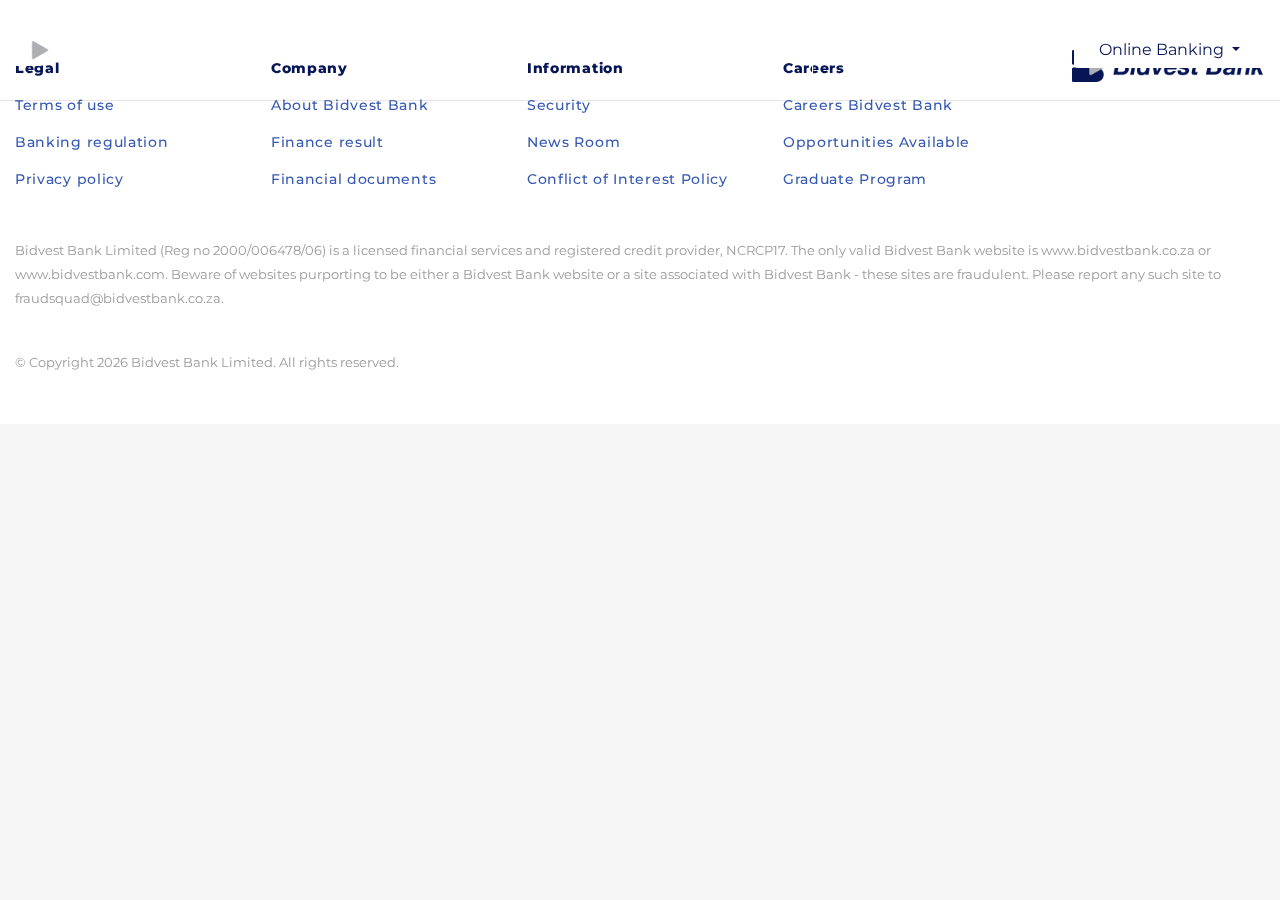
==== index.html @ 77478fb9 "deploy(header): updated header" ====
<!doctype html>
<html lang="en">
<head>
<meta charset="utf-8">
<title>Bidvest Bank</title>
<base href="https://neotech-sa.github.io/bidvest/">
<meta charset="utf-8">
<meta name="viewport" content="width=device-width, initial-scale=1, shrink-to-fit=no">
<link rel="apple-touch-icon" sizes="180x180" href="assets/icons/apple-touch-icon.png">
<link rel="icon" type="image/png" sizes="32x32" href="assets/icons/favicon-32x32.png">
<link rel="icon" type="image/png" sizes="192x192" href="assets/icons/android-chrome-192x192.png">
<link rel="icon" type="image/png" sizes="16x16" href="assets/icons/favicon-16x16.png">
<link rel="mask-icon" href="assets/icons/safari-pinned-tab.svg" color="#5bbad5">
<link rel="shortcut icon" href="assets/icons/favicon.ico">
<meta name="msapplication-TileColor" content="#2d89ef">
<meta name="msapplication-config" content="assets/icons/browserconfig.xml">
<meta name="theme-color" content="#2b5797">
<link rel="stylesheet" href="styles.f81ef5264a05259f27c5.css"></head>
<body class="bg-light">
    <app-root>
        <link rel="stylesheet" type="text/css" href="assets/loader/loader.css">
        <div class="loader">
            <svg class="loader--svg" width="100" height="100" viewBox="0 0 38 38" xmlns="http://www.w3.org/2000/svg" stroke="#fff">
                <g fill="none" fill-rule="evenodd">
                    <g transform="translate(1 1)" stroke-width="2">
                        <circle stroke-opacity=".5" cx="18" cy="18" r="18"/>
                        <path d="M36 18c0-9.94-8.06-18-18-18">
                            <animateTransform
                                attributeName="transform"
                                type="rotate"
                                from="0 18 18"
                                to="360 18 18"
                                dur="1s"
                                repeatCount="indefinite"/>
                        </path>
                    </g>
                </g>
            </svg>
        </div>
   </app-root>
<script src="runtime-es2015.10a1f01eef199006286d.js" type="module"></script><script src="polyfills-es2015.f938f027ad18a8176c51.js" type="module"></script><script src="runtime-es5.9ad22a88fcc70a015907.js" nomodule></script><script src="polyfills-es5.3e5b3fad72ec5cb204e7.js" nomodule></script><script src="scripts.50c15615e1ecfd038ecc.js"></script><script src="main-es2015.46e47d5b4a50505ca924.js" type="module"></script><script src="main-es5.2b64f0c4b1338aea9ade.js" nomodule></script></body>
</html>
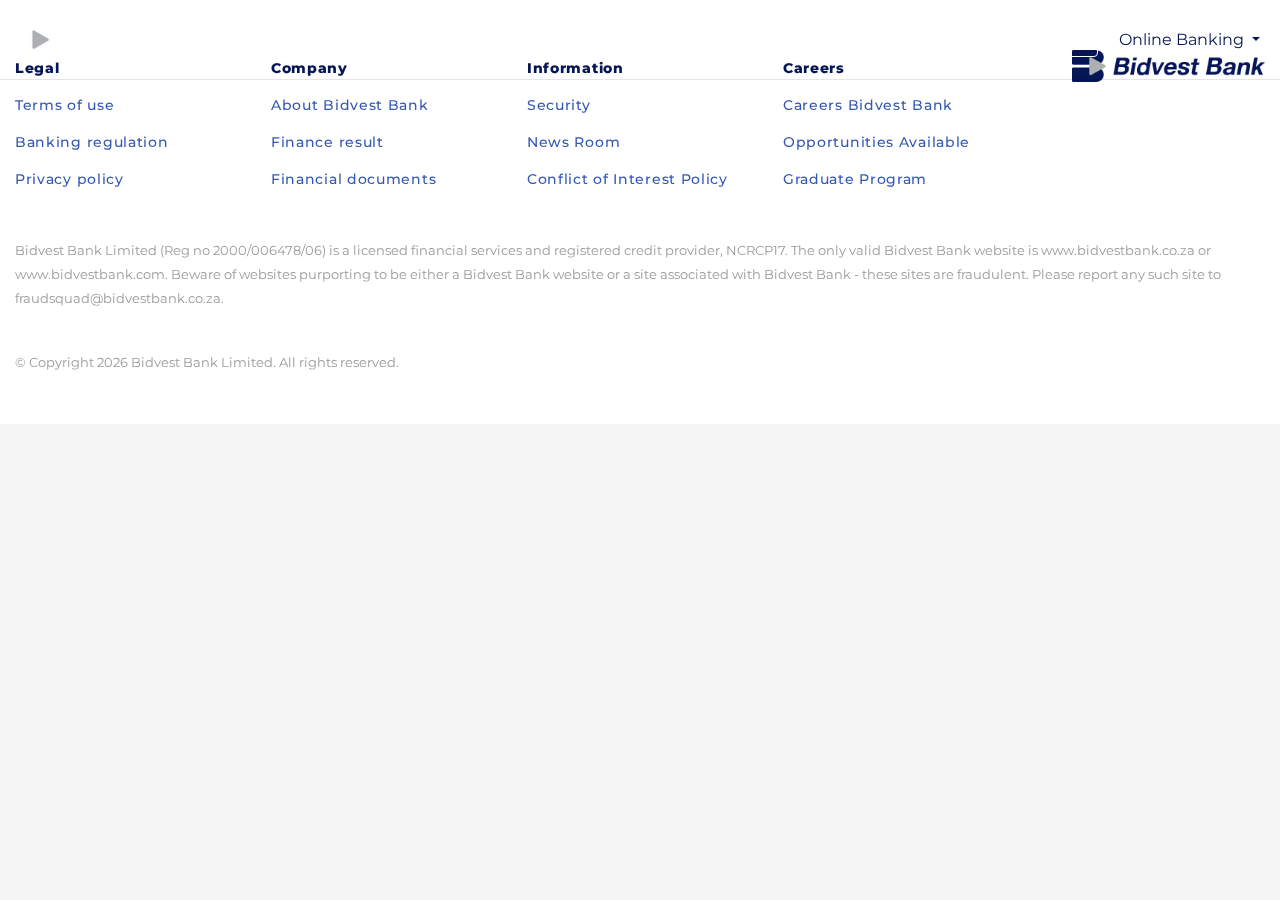
==== commit 32eb7b1b: "chor (build): Build updated for template updates and business module updated." ====
--- a/index.html
+++ b/index.html
@@ -15,7 +15,7 @@
 <meta name="msapplication-TileColor" content="#2d89ef">
 <meta name="msapplication-config" content="assets/icons/browserconfig.xml">
 <meta name="theme-color" content="#2b5797">
-<link rel="stylesheet" href="styles.f81ef5264a05259f27c5.css"></head>
+<link rel="stylesheet" href="styles.5e190ca156ade85d9d27.css"></head>
 <body class="bg-light">
     <app-root>
         <link rel="stylesheet" type="text/css" href="assets/loader/loader.css">
@@ -38,5 +38,5 @@
             </svg>
         </div>
    </app-root>
-<script src="runtime-es2015.10a1f01eef199006286d.js" type="module"></script><script src="polyfills-es2015.f938f027ad18a8176c51.js" type="module"></script><script src="runtime-es5.9ad22a88fcc70a015907.js" nomodule></script><script src="polyfills-es5.3e5b3fad72ec5cb204e7.js" nomodule></script><script src="scripts.50c15615e1ecfd038ecc.js"></script><script src="main-es2015.46e47d5b4a50505ca924.js" type="module"></script><script src="main-es5.2b64f0c4b1338aea9ade.js" nomodule></script></body>
+<script src="runtime-es2015.10a1f01eef199006286d.js" type="module"></script><script src="polyfills-es2015.f938f027ad18a8176c51.js" type="module"></script><script src="runtime-es5.9ad22a88fcc70a015907.js" nomodule></script><script src="polyfills-es5.3e5b3fad72ec5cb204e7.js" nomodule></script><script src="scripts.d17f0938e722ae41a5d1.js"></script><script src="main-es2015.937d381027a57b2fdcee.js" type="module"></script><script src="main-es5.a268ce012b0fa075de8c.js" nomodule></script></body>
 </html>
--- a/styles.5e190ca156ade85d9d27.css
+++ b/styles.5e190ca156ade85d9d27.css
@@ -0,0 +1,6 @@
+@charset "UTF-8";@import url(https://fonts.googleapis.com/css?family=Montserrat:100,300,400,500,700,800&display=swap);/*!
+ * Bootstrap v4.3.1 (https://getbootstrap.com/)
+ * Copyright 2011-2019 The Bootstrap Authors
+ * Copyright 2011-2019 Twitter, Inc.
+ * Licensed under MIT (https://github.com/twbs/bootstrap/blob/master/LICENSE)
+ */:root{--blue:#3558b3;--indigo:#6610f2;--purple:#4829B2;--pink:#e83e8c;--red:#fc2c38;--orange:#F3A83C;--yellow:#ffed00;--green:#54AF5D;--teal:#20c997;--cyan:#17a2b8;--white:#fff;--gray:#555;--gray-dark:#333;--dark-blue:#061556;--transparent-white:rgba(255, 255, 255, 0.2);--transparent-black:rgba(0, 0, 0, 0.2);--primary:#4829B2;--secondary:#cdcdcd;--success:#54AF5D;--info:#17a2b8;--warning:#ffed00;--danger:#fc2c38;--light:#f5f5f5;--dark:#151515;--breakpoint-xs:0;--breakpoint-sm:576px;--breakpoint-md:768px;--breakpoint-lg:1200px;--breakpoint-xl:1600px;--font-family-sans-serif:"Montserrat",sans-serif;--font-family-monospace:"Montserrat",sans-serif}*,::after,::before{box-sizing:border-box}html{font-family:sans-serif;line-height:1.15;-webkit-text-size-adjust:100%;-webkit-tap-highlight-color:transparent}article,aside,figcaption,figure,footer,header,hgroup,main,nav,section{display:block}body{margin:0;font-family:Montserrat,sans-serif;font-size:1rem;font-weight:400;line-height:1.5;color:#151515;text-align:left;background-color:#fff;position:relative;-webkit-font-smoothing:antialiased;-moz-osx-font-smoothing:grayscale;overflow-x:hidden}[tabindex="-1"]:focus{outline:0!important}h1,h2,h3,h4,h5,h6{margin-top:0}dl,ol,p,ul{margin-top:0;margin-bottom:1rem}abbr[data-original-title],abbr[title]{text-decoration:underline;-webkit-text-decoration:underline dotted;text-decoration:underline dotted;cursor:help;border-bottom:0;-webkit-text-decoration-skip-ink:none;text-decoration-skip-ink:none}address{margin-bottom:1rem;font-style:normal;line-height:inherit}ol ol,ol ul,ul ol,ul ul{margin-bottom:0}dt{font-weight:700}dd{margin-bottom:.5rem;margin-left:0}blockquote{margin:0 0 1rem}sub,sup{position:relative;font-size:75%;line-height:0;vertical-align:baseline}sub{bottom:-.25em}sup{top:-.5em}a{color:#4829b2;text-decoration:none;background-color:transparent}a:hover{color:#2f1b74}a:not([href]):not([tabindex]),a:not([href]):not([tabindex]):focus,a:not([href]):not([tabindex]):hover{color:inherit;text-decoration:none}a:not([href]):not([tabindex]):focus{outline:0}code,kbd,pre,samp{font-family:Montserrat,sans-serif;font-size:1em}pre{margin-top:0;margin-bottom:1rem;overflow:auto}img{vertical-align:middle;border-style:none;max-width:100%}svg{overflow:hidden;vertical-align:middle}table{border-collapse:collapse}caption{padding-top:1rem;padding-bottom:1rem;color:#888;text-align:left;caption-side:bottom}th{text-align:inherit}button{border-radius:0}button:focus{outline:-webkit-focus-ring-color auto 5px}button,input,optgroup,select,textarea{margin:0;font-family:inherit;font-size:inherit;line-height:inherit}button,input{overflow:visible}button,select{text-transform:none}select{word-wrap:normal}[type=button],[type=reset],[type=submit],button{-webkit-appearance:button}[type=button]:not(:disabled),[type=reset]:not(:disabled),[type=submit]:not(:disabled),button:not(:disabled){cursor:pointer}[type=button]::-moz-focus-inner,[type=reset]::-moz-focus-inner,[type=submit]::-moz-focus-inner,button::-moz-focus-inner{padding:0;border-style:none}input[type=checkbox],input[type=radio]{box-sizing:border-box;padding:0}input[type=date],input[type=datetime-local],input[type=month],input[type=time]{-webkit-appearance:listbox}textarea{overflow:auto;resize:vertical}fieldset{min-width:0;padding:0;margin:0;border:0}legend{display:block;width:100%;max-width:100%;padding:0;margin-bottom:.5rem;font-size:1.5rem;line-height:inherit;color:inherit;white-space:normal}progress{vertical-align:baseline}[type=number]::-webkit-inner-spin-button,[type=number]::-webkit-outer-spin-button{height:auto}[type=search]{outline-offset:-2px;-webkit-appearance:none}[type=search]::-webkit-search-decoration{-webkit-appearance:none}::-webkit-file-upload-button{font:inherit;-webkit-appearance:button}output{display:inline-block}summary{display:list-item;cursor:pointer}template{display:none}[hidden]{display:none!important}.h1,.h2,.h3,.h4,.h5,.h6,h1,h2,h3,h4,h5,h6{margin-bottom:1em;font-family:Montserrat,sans-serif;font-weight:300;line-height:1.25;color:inherit}.h1,h1{font-size:3.125rem}.h2,h2{font-size:2.5rem}.h3,h3{font-size:2rem}.h4,h4{font-size:1.75rem}.h5,h5{font-size:1.5rem}.h6,h6{font-size:1rem}.lead{font-size:1.25rem;font-weight:300}.display-1{font-size:5rem;font-weight:300;line-height:1.25}.display-2{font-size:4.375rem;font-weight:300;line-height:1.25}.display-3{font-size:3.75rem;font-weight:300;line-height:1.25}.display-4{font-size:3.4375rem;font-weight:300;line-height:1.25}hr{box-sizing:content-box;height:0;overflow:visible;border:0;border-top:1px solid rgba(0,0,0,.1)}.small,small{font-size:80%;font-weight:400}.mark,mark{padding:.2em;background-color:#fcf8e3}.list-inline,.list-unstyled{padding-left:0;list-style:none}.list-inline-item{display:inline-block}.list-inline-item:not(:last-child){margin-right:.5rem}.initialism{font-size:90%;text-transform:uppercase}.blockquote{margin-bottom:1rem;font-size:1.25rem}.blockquote-footer{display:block;font-size:80%}.blockquote-footer::before{content:"— "}.img-fluid{max-width:100%;height:auto}.img-thumbnail{padding:.25rem;background-color:#fff;border:1px solid #999;border-radius:.25rem;max-width:100%;height:auto}.figure{display:inline-block}.figure-img{margin-bottom:.5rem;line-height:1}.figure-caption{font-size:90%;color:#555}code{font-size:87.5%;color:#e83e8c;word-break:break-word}a>code{color:inherit}kbd{padding:.2rem .4rem;font-size:87.5%;color:#fff;background-color:#151515;border-radius:.2rem}kbd kbd{padding:0;font-size:100%;font-weight:700}pre{display:block;font-size:87.5%;color:#151515}pre code{font-size:inherit;color:inherit;word-break:normal}.pre-scrollable{max-height:340px;overflow-y:scroll}.container{width:100%;padding-right:15px;padding-left:15px;margin-right:auto;margin-left:auto}@media (min-width:576px){.container{max-width:540px}}@media (min-width:768px){.container{max-width:720px}}@media (min-width:1200px){.container{max-width:1170px}}@media (min-width:1600px){.container{max-width:1300px}}.container-fluid{width:100%;padding-right:15px;padding-left:15px;margin-right:auto;margin-left:auto}.row{display:-webkit-box;display:flex;flex-wrap:wrap;margin-right:-15px;margin-left:-15px}.no-gutters{margin-right:0;margin-left:0}.no-gutters>.col,.no-gutters>[class*=col-]{padding-right:0;padding-left:0}.col,.col-1,.col-10,.col-11,.col-12,.col-2,.col-3,.col-4,.col-5,.col-6,.col-7,.col-8,.col-9,.col-auto,.col-lg,.col-lg-1,.col-lg-10,.col-lg-11,.col-lg-12,.col-lg-2,.col-lg-3,.col-lg-4,.col-lg-5,.col-lg-6,.col-lg-7,.col-lg-8,.col-lg-9,.col-lg-auto,.col-md,.col-md-1,.col-md-10,.col-md-11,.col-md-12,.col-md-2,.col-md-3,.col-md-4,.col-md-5,.col-md-6,.col-md-7,.col-md-8,.col-md-9,.col-md-auto,.col-sm,.col-sm-1,.col-sm-10,.col-sm-11,.col-sm-12,.col-sm-2,.col-sm-3,.col-sm-4,.col-sm-5,.col-sm-6,.col-sm-7,.col-sm-8,.col-sm-9,.col-sm-auto,.col-xl,.col-xl-1,.col-xl-10,.col-xl-11,.col-xl-12,.col-xl-2,.col-xl-3,.col-xl-4,.col-xl-5,.col-xl-6,.col-xl-7,.col-xl-8,.col-xl-9,.col-xl-auto{position:relative;width:100%;padding-right:15px;padding-left:15px}.col{flex-basis:0;-webkit-box-flex:1;flex-grow:1;max-width:100%}.col-auto{-webkit-box-flex:0;flex:0 0 auto;width:auto;max-width:100%}.col-1{-webkit-box-flex:0;flex:0 0 8.3333333333%;max-width:8.3333333333%}.col-2{-webkit-box-flex:0;flex:0 0 16.6666666667%;max-width:16.6666666667%}.col-3{-webkit-box-flex:0;flex:0 0 25%;max-width:25%}.col-4{-webkit-box-flex:0;flex:0 0 33.3333333333%;max-width:33.3333333333%}.col-5{-webkit-box-flex:0;flex:0 0 41.6666666667%;max-width:41.6666666667%}.col-6{-webkit-box-flex:0;flex:0 0 50%;max-width:50%}.col-7{-webkit-box-flex:0;flex:0 0 58.3333333333%;max-width:58.3333333333%}.col-8{-webkit-box-flex:0;flex:0 0 66.6666666667%;max-width:66.6666666667%}.col-9{-webkit-box-flex:0;flex:0 0 75%;max-width:75%}.col-10{-webkit-box-flex:0;flex:0 0 83.3333333333%;max-width:83.3333333333%}.col-11{-webkit-box-flex:0;flex:0 0 91.6666666667%;max-width:91.6666666667%}.col-12{-webkit-box-flex:0;flex:0 0 100%;max-width:100%}.order-first{-webkit-box-ordinal-group:0;order:-1}.order-last{-webkit-box-ordinal-group:14;order:13}.order-0{-webkit-box-ordinal-group:1;order:0}.order-1{-webkit-box-ordinal-group:2;order:1}.order-2{-webkit-box-ordinal-group:3;order:2}.order-3{-webkit-box-ordinal-group:4;order:3}.order-4{-webkit-box-ordinal-group:5;order:4}.order-5{-webkit-box-ordinal-group:6;order:5}.order-6{-webkit-box-ordinal-group:7;order:6}.order-7{-webkit-box-ordinal-group:8;order:7}.order-8{-webkit-box-ordinal-group:9;order:8}.order-9{-webkit-box-ordinal-group:10;order:9}.order-10{-webkit-box-ordinal-group:11;order:10}.order-11{-webkit-box-ordinal-group:12;order:11}.order-12{-webkit-box-ordinal-group:13;order:12}.offset-1{margin-left:8.3333333333%}.offset-2{margin-left:16.6666666667%}.offset-3{margin-left:25%}.offset-4{margin-left:33.3333333333%}.offset-5{margin-left:41.6666666667%}.offset-6{margin-left:50%}.offset-7{margin-left:58.3333333333%}.offset-8{margin-left:66.6666666667%}.offset-9{margin-left:75%}.offset-10{margin-left:83.3333333333%}.offset-11{margin-left:91.6666666667%}@media (min-width:576px){.col-sm{flex-basis:0;-webkit-box-flex:1;flex-grow:1;max-width:100%}.col-sm-auto{-webkit-box-flex:0;flex:0 0 auto;width:auto;max-width:100%}.col-sm-1{-webkit-box-flex:0;flex:0 0 8.3333333333%;max-width:8.3333333333%}.col-sm-2{-webkit-box-flex:0;flex:0 0 16.6666666667%;max-width:16.6666666667%}.col-sm-3{-webkit-box-flex:0;flex:0 0 25%;max-width:25%}.col-sm-4{-webkit-box-flex:0;flex:0 0 33.3333333333%;max-width:33.3333333333%}.col-sm-5{-webkit-box-flex:0;flex:0 0 41.6666666667%;max-width:41.6666666667%}.col-sm-6{-webkit-box-flex:0;flex:0 0 50%;max-width:50%}.col-sm-7{-webkit-box-flex:0;flex:0 0 58.3333333333%;max-width:58.3333333333%}.col-sm-8{-webkit-box-flex:0;flex:0 0 66.6666666667%;max-width:66.6666666667%}.col-sm-9{-webkit-box-flex:0;flex:0 0 75%;max-width:75%}.col-sm-10{-webkit-box-flex:0;flex:0 0 83.3333333333%;max-width:83.3333333333%}.col-sm-11{-webkit-box-flex:0;flex:0 0 91.6666666667%;max-width:91.6666666667%}.col-sm-12{-webkit-box-flex:0;flex:0 0 100%;max-width:100%}.order-sm-first{-webkit-box-ordinal-group:0;order:-1}.order-sm-last{-webkit-box-ordinal-group:14;order:13}.order-sm-0{-webkit-box-ordinal-group:1;order:0}.order-sm-1{-webkit-box-ordinal-group:2;order:1}.order-sm-2{-webkit-box-ordinal-group:3;order:2}.order-sm-3{-webkit-box-ordinal-group:4;order:3}.order-sm-4{-webkit-box-ordinal-group:5;order:4}.order-sm-5{-webkit-box-ordinal-group:6;order:5}.order-sm-6{-webkit-box-ordinal-group:7;order:6}.order-sm-7{-webkit-box-ordinal-group:8;order:7}.order-sm-8{-webkit-box-ordinal-group:9;order:8}.order-sm-9{-webkit-box-ordinal-group:10;order:9}.order-sm-10{-webkit-box-ordinal-group:11;order:10}.order-sm-11{-webkit-box-ordinal-group:12;order:11}.order-sm-12{-webkit-box-ordinal-group:13;order:12}.offset-sm-0{margin-left:0}.offset-sm-1{margin-left:8.3333333333%}.offset-sm-2{margin-left:16.6666666667%}.offset-sm-3{margin-left:25%}.offset-sm-4{margin-left:33.3333333333%}.offset-sm-5{margin-left:41.6666666667%}.offset-sm-6{margin-left:50%}.offset-sm-7{margin-left:58.3333333333%}.offset-sm-8{margin-left:66.6666666667%}.offset-sm-9{margin-left:75%}.offset-sm-10{margin-left:83.3333333333%}.offset-sm-11{margin-left:91.6666666667%}}@media (min-width:768px){.col-md{flex-basis:0;-webkit-box-flex:1;flex-grow:1;max-width:100%}.col-md-auto{-webkit-box-flex:0;flex:0 0 auto;width:auto;max-width:100%}.col-md-1{-webkit-box-flex:0;flex:0 0 8.3333333333%;max-width:8.3333333333%}.col-md-2{-webkit-box-flex:0;flex:0 0 16.6666666667%;max-width:16.6666666667%}.col-md-3{-webkit-box-flex:0;flex:0 0 25%;max-width:25%}.col-md-4{-webkit-box-flex:0;flex:0 0 33.3333333333%;max-width:33.3333333333%}.col-md-5{-webkit-box-flex:0;flex:0 0 41.6666666667%;max-width:41.6666666667%}.col-md-6{-webkit-box-flex:0;flex:0 0 50%;max-width:50%}.col-md-7{-webkit-box-flex:0;flex:0 0 58.3333333333%;max-width:58.3333333333%}.col-md-8{-webkit-box-flex:0;flex:0 0 66.6666666667%;max-width:66.6666666667%}.col-md-9{-webkit-box-flex:0;flex:0 0 75%;max-width:75%}.col-md-10{-webkit-box-flex:0;flex:0 0 83.3333333333%;max-width:83.3333333333%}.col-md-11{-webkit-box-flex:0;flex:0 0 91.6666666667%;max-width:91.6666666667%}.col-md-12{-webkit-box-flex:0;flex:0 0 100%;max-width:100%}.order-md-first{-webkit-box-ordinal-group:0;order:-1}.order-md-last{-webkit-box-ordinal-group:14;order:13}.order-md-0{-webkit-box-ordinal-group:1;order:0}.order-md-1{-webkit-box-ordinal-group:2;order:1}.order-md-2{-webkit-box-ordinal-group:3;order:2}.order-md-3{-webkit-box-ordinal-group:4;order:3}.order-md-4{-webkit-box-ordinal-group:5;order:4}.order-md-5{-webkit-box-ordinal-group:6;order:5}.order-md-6{-webkit-box-ordinal-group:7;order:6}.order-md-7{-webkit-box-ordinal-group:8;order:7}.order-md-8{-webkit-box-ordinal-group:9;order:8}.order-md-9{-webkit-box-ordinal-group:10;order:9}.order-md-10{-webkit-box-ordinal-group:11;order:10}.order-md-11{-webkit-box-ordinal-group:12;order:11}.order-md-12{-webkit-box-ordinal-group:13;order:12}.offset-md-0{margin-left:0}.offset-md-1{margin-left:8.3333333333%}.offset-md-2{margin-left:16.6666666667%}.offset-md-3{margin-left:25%}.offset-md-4{margin-left:33.3333333333%}.offset-md-5{margin-left:41.6666666667%}.offset-md-6{margin-left:50%}.offset-md-7{margin-left:58.3333333333%}.offset-md-8{margin-left:66.6666666667%}.offset-md-9{margin-left:75%}.offset-md-10{margin-left:83.3333333333%}.offset-md-11{margin-left:91.6666666667%}}@media (min-width:1200px){.col-lg{flex-basis:0;-webkit-box-flex:1;flex-grow:1;max-width:100%}.col-lg-auto{-webkit-box-flex:0;flex:0 0 auto;width:auto;max-width:100%}.col-lg-1{-webkit-box-flex:0;flex:0 0 8.3333333333%;max-width:8.3333333333%}.col-lg-2{-webkit-box-flex:0;flex:0 0 16.6666666667%;max-width:16.6666666667%}.col-lg-3{-webkit-box-flex:0;flex:0 0 25%;max-width:25%}.col-lg-4{-webkit-box-flex:0;flex:0 0 33.3333333333%;max-width:33.3333333333%}.col-lg-5{-webkit-box-flex:0;flex:0 0 41.6666666667%;max-width:41.6666666667%}.col-lg-6{-webkit-box-flex:0;flex:0 0 50%;max-width:50%}.col-lg-7{-webkit-box-flex:0;flex:0 0 58.3333333333%;max-width:58.3333333333%}.col-lg-8{-webkit-box-flex:0;flex:0 0 66.6666666667%;max-width:66.6666666667%}.col-lg-9{-webkit-box-flex:0;flex:0 0 75%;max-width:75%}.col-lg-10{-webkit-box-flex:0;flex:0 0 83.3333333333%;max-width:83.3333333333%}.col-lg-11{-webkit-box-flex:0;flex:0 0 91.6666666667%;max-width:91.6666666667%}.col-lg-12{-webkit-box-flex:0;flex:0 0 100%;max-width:100%}.order-lg-first{-webkit-box-ordinal-group:0;order:-1}.order-lg-last{-webkit-box-ordinal-group:14;order:13}.order-lg-0{-webkit-box-ordinal-group:1;order:0}.order-lg-1{-webkit-box-ordinal-group:2;order:1}.order-lg-2{-webkit-box-ordinal-group:3;order:2}.order-lg-3{-webkit-box-ordinal-group:4;order:3}.order-lg-4{-webkit-box-ordinal-group:5;order:4}.order-lg-5{-webkit-box-ordinal-group:6;order:5}.order-lg-6{-webkit-box-ordinal-group:7;order:6}.order-lg-7{-webkit-box-ordinal-group:8;order:7}.order-lg-8{-webkit-box-ordinal-group:9;order:8}.order-lg-9{-webkit-box-ordinal-group:10;order:9}.order-lg-10{-webkit-box-ordinal-group:11;order:10}.order-lg-11{-webkit-box-ordinal-group:12;order:11}.order-lg-12{-webkit-box-ordinal-group:13;order:12}.offset-lg-0{margin-left:0}.offset-lg-1{margin-left:8.3333333333%}.offset-lg-2{margin-left:16.6666666667%}.offset-lg-3{margin-left:25%}.offset-lg-4{margin-left:33.3333333333%}.offset-lg-5{margin-left:41.6666666667%}.offset-lg-6{margin-left:50%}.offset-lg-7{margin-left:58.3333333333%}.offset-lg-8{margin-left:66.6666666667%}.offset-lg-9{margin-left:75%}.offset-lg-10{margin-left:83.3333333333%}.offset-lg-11{margin-left:91.6666666667%}}@media (min-width:1600px){.col-xl{flex-basis:0;-webkit-box-flex:1;flex-grow:1;max-width:100%}.col-xl-auto{-webkit-box-flex:0;flex:0 0 auto;width:auto;max-width:100%}.col-xl-1{-webkit-box-flex:0;flex:0 0 8.3333333333%;max-width:8.3333333333%}.col-xl-2{-webkit-box-flex:0;flex:0 0 16.6666666667%;max-width:16.6666666667%}.col-xl-3{-webkit-box-flex:0;flex:0 0 25%;max-width:25%}.col-xl-4{-webkit-box-flex:0;flex:0 0 33.3333333333%;max-width:33.3333333333%}.col-xl-5{-webkit-box-flex:0;flex:0 0 41.6666666667%;max-width:41.6666666667%}.col-xl-6{-webkit-box-flex:0;flex:0 0 50%;max-width:50%}.col-xl-7{-webkit-box-flex:0;flex:0 0 58.3333333333%;max-width:58.3333333333%}.col-xl-8{-webkit-box-flex:0;flex:0 0 66.6666666667%;max-width:66.6666666667%}.col-xl-9{-webkit-box-flex:0;flex:0 0 75%;max-width:75%}.col-xl-10{-webkit-box-flex:0;flex:0 0 83.3333333333%;max-width:83.3333333333%}.col-xl-11{-webkit-box-flex:0;flex:0 0 91.6666666667%;max-width:91.6666666667%}.col-xl-12{-webkit-box-flex:0;flex:0 0 100%;max-width:100%}.order-xl-first{-webkit-box-ordinal-group:0;order:-1}.order-xl-last{-webkit-box-ordinal-group:14;order:13}.order-xl-0{-webkit-box-ordinal-group:1;order:0}.order-xl-1{-webkit-box-ordinal-group:2;order:1}.order-xl-2{-webkit-box-ordinal-group:3;order:2}.order-xl-3{-webkit-box-ordinal-group:4;order:3}.order-xl-4{-webkit-box-ordinal-group:5;order:4}.order-xl-5{-webkit-box-ordinal-group:6;order:5}.order-xl-6{-webkit-box-ordinal-group:7;order:6}.order-xl-7{-webkit-box-ordinal-group:8;order:7}.order-xl-8{-webkit-box-ordinal-group:9;order:8}.order-xl-9{-webkit-box-ordinal-group:10;order:9}.order-xl-10{-webkit-box-ordinal-group:11;order:10}.order-xl-11{-webkit-box-ordinal-group:12;order:11}.order-xl-12{-webkit-box-ordinal-group:13;order:12}.offset-xl-0{margin-left:0}.offset-xl-1{margin-left:8.3333333333%}.offset-xl-2{margin-left:16.6666666667%}.offset-xl-3{margin-left:25%}.offset-xl-4{margin-left:33.3333333333%}.offset-xl-5{margin-left:41.6666666667%}.offset-xl-6{margin-left:50%}.offset-xl-7{margin-left:58.3333333333%}.offset-xl-8{margin-left:66.6666666667%}.offset-xl-9{margin-left:75%}.offset-xl-10{margin-left:83.3333333333%}.offset-xl-11{margin-left:91.6666666667%}}.table{width:100%;margin-bottom:1rem;color:#151515;background-color:transparent;table-layout:fixed}.table td,.table th{vertical-align:top;border-top:1px solid #cdcdcd}.table thead th{vertical-align:bottom;border-bottom:2px solid #cdcdcd}.table tbody+tbody{border-top:2px solid #cdcdcd}.table-sm td,.table-sm th{padding:.9375rem}.table-bordered,.table-bordered td,.table-bordered th{border:1px solid #cdcdcd}.table-bordered thead td,.table-bordered thead th{border-bottom-width:2px}.table-borderless tbody+tbody,.table-borderless td,.table-borderless th,.table-borderless thead th{border:0}.table-striped tbody tr:nth-of-type(odd){background-color:rgba(0,0,0,.05)}.table-hover tbody tr:hover{color:#151515;background-color:rgba(0,0,0,.075)}.table-primary,.table-primary>td,.table-primary>th{background-color:#ccc3e9}.table-primary tbody+tbody,.table-primary td,.table-primary th,.table-primary thead th{border-color:#a090d7}.table-hover .table-primary:hover,.table-hover .table-primary:hover>td,.table-hover .table-primary:hover>th{background-color:#bcb0e2}.table-secondary,.table-secondary>td,.table-secondary>th{background-color:#f1f1f1}.table-secondary tbody+tbody,.table-secondary td,.table-secondary th,.table-secondary thead th{border-color:#e5e5e5}.table-hover .table-secondary:hover,.table-hover .table-secondary:hover>td,.table-hover .table-secondary:hover>th{background-color:#e4e4e4}.table-success,.table-success>td,.table-success>th{background-color:#cfe9d2}.table-success tbody+tbody,.table-success td,.table-success th,.table-success thead th{border-color:#a6d5ab}.table-hover .table-success:hover,.table-hover .table-success:hover>td,.table-hover .table-success:hover>th{background-color:#bee1c2}.table-info,.table-info>td,.table-info>th{background-color:#bee5eb}.table-info tbody+tbody,.table-info td,.table-info th,.table-info thead th{border-color:#86cfda}.table-hover .table-info:hover,.table-hover .table-info:hover>td,.table-hover .table-info:hover>th{background-color:#abdde5}.table-warning,.table-warning>td,.table-warning>th{background-color:#fffab8}.table-warning tbody+tbody,.table-warning td,.table-warning th,.table-warning thead th{border-color:#fff67a}.table-hover .table-warning:hover,.table-hover .table-warning:hover>td,.table-hover .table-warning:hover>th{background-color:#fff89f}.table-danger,.table-danger>td,.table-danger>th{background-color:#fec4c7}.table-danger tbody+tbody,.table-danger td,.table-danger th,.table-danger thead th{border-color:#fd9198}.table-hover .table-danger:hover,.table-hover .table-danger:hover>td,.table-hover .table-danger:hover>th{background-color:#feabaf}.table-light,.table-light>td,.table-light>th{background-color:#fcfcfc}.table-light tbody+tbody,.table-light td,.table-light th,.table-light thead th{border-color:#fafafa}.table-hover .table-light:hover,.table-hover .table-light:hover>td,.table-hover .table-light:hover>th{background-color:#efefef}.table-dark,.table-dark>td,.table-dark>th{background-color:#bdbdbd}.table-dark tbody+tbody,.table-dark td,.table-dark th,.table-dark thead th{border-color:#858585}.table-hover .table-dark:hover,.table-hover .table-dark:hover>td,.table-hover .table-dark:hover>th{background-color:#b0b0b0}.table-active,.table-active>td,.table-active>th,.table-hover .table-active:hover,.table-hover .table-active:hover>td,.table-hover .table-active:hover>th{background-color:rgba(0,0,0,.075)}.table .thead-dark th{color:#fff;background-color:#151515;border-color:#282828}.table .thead-light th{color:#444;background-color:#cdcdcd;border-color:#cdcdcd}.table-dark{color:#fff;background-color:#151515}.table-dark td,.table-dark th,.table-dark thead th{border-color:#282828}.table-dark.table-bordered{border:0}.table-dark.table-striped tbody tr:nth-of-type(odd){background-color:rgba(255,255,255,.05)}.table-dark.table-hover tbody tr:hover{color:#fff;background-color:rgba(255,255,255,.075)}@media (max-width:575.98px){.table-responsive-sm{display:block;width:100%;overflow-x:auto;-webkit-overflow-scrolling:touch}.table-responsive-sm>.table-bordered{border:0}}@media (max-width:767.98px){.table-responsive-md{display:block;width:100%;overflow-x:auto;-webkit-overflow-scrolling:touch}.table-responsive-md>.table-bordered{border:0}}@media (max-width:1199.98px){.table-responsive-lg{display:block;width:100%;overflow-x:auto;-webkit-overflow-scrolling:touch}.table-responsive-lg>.table-bordered{border:0}}@media (max-width:1599.98px){.table-responsive-xl{display:block;width:100%;overflow-x:auto;-webkit-overflow-scrolling:touch}.table-responsive-xl>.table-bordered{border:0}}.table-responsive{display:block;width:100%;overflow-x:auto;-webkit-overflow-scrolling:touch}.table-responsive>.table-bordered{border:0}.form-control{display:block;width:100%;height:calc(3.375rem + 2px);padding:.9375rem;font-size:1rem;font-weight:400;line-height:1.5;color:#151515;background-color:#fff;background-clip:padding-box;border:1px solid #cdcdcd;border-radius:.25rem;-webkit-transition:border-color .15s ease-in-out,box-shadow .15s ease-in-out;transition:border-color .15s ease-in-out,box-shadow .15s ease-in-out}@media (prefers-reduced-motion:reduce){.form-control{-webkit-transition:none;transition:none}}.form-control::-ms-expand{background-color:transparent;border:0}.form-control:focus{color:#151515;background-color:#fff;border-color:#917ae0;outline:0;box-shadow:0}.form-control::-webkit-input-placeholder{color:#999;opacity:1}.form-control::-moz-placeholder{color:#999;opacity:1}.form-control::-ms-input-placeholder{color:#999;opacity:1}.form-control::placeholder{color:#999;opacity:1}.form-control:disabled,.form-control[readonly]{background-color:rgba(0,0,0,.1);opacity:1}select.form-control:focus::-ms-value{color:#151515;background-color:#fff}.form-control-file,.form-control-range{display:block;width:100%}.col-form-label{padding-top:calc(.9375rem + 1px);padding-bottom:calc(.9375rem + 1px);margin-bottom:0;font-size:inherit;line-height:1.5}.col-form-label-lg{padding-top:calc(1.1rem + 1px);padding-bottom:calc(1.1rem + 1px);font-size:1.125rem;line-height:1.5}.col-form-label-sm{padding-top:calc(.5rem + 1px);padding-bottom:calc(.5rem + 1px);font-size:.875rem;line-height:1.5}.form-control-plaintext{display:block;width:100%;padding-top:.9375rem;padding-bottom:.9375rem;margin-bottom:0;line-height:1.5;color:#151515;background-color:transparent;border:solid transparent;border-width:1px 0}.form-control-plaintext.form-control-lg,.form-control-plaintext.form-control-sm{padding-right:0;padding-left:0}.form-control-sm{height:calc(2.3125rem + 2px);padding:.5rem;font-size:.875rem;line-height:1.5;border-radius:.2rem}.form-control-lg{height:calc(3.8875rem + 2px);padding:1.1rem;font-size:1.125rem;line-height:1.5;border-radius:.3rem}select.form-control[multiple],select.form-control[size],textarea.form-control{height:auto}.form-group{margin-bottom:1rem}.form-text{display:block;margin-top:.25rem}.form-row{display:-webkit-box;display:flex;flex-wrap:wrap;margin-right:-5px;margin-left:-5px}.form-row>.col,.form-row>[class*=col-]{padding-right:5px;padding-left:5px}.form-check{position:relative;display:block;padding-left:1.25rem}.form-check-input{position:absolute;margin-top:.3rem;margin-left:-1.25rem}.form-check-input:disabled~.form-check-label{color:#888}.form-check-label{margin-bottom:0}.form-check-inline{display:-webkit-inline-box;display:inline-flex;-webkit-box-align:center;align-items:center;padding-left:0;margin-right:.75rem}.form-check-inline .form-check-input{position:static;margin-top:0;margin-right:.3125rem;margin-left:0}.valid-feedback{display:none;width:100%;margin-top:.25rem;font-size:80%;color:#54af5d}.valid-tooltip{position:absolute;top:100%;z-index:5;display:none;max-width:100%;padding:.25rem .5rem;margin-top:.1rem;font-size:.875rem;line-height:1.5;color:#fff;background-color:rgba(84,175,93,.9);border-radius:.25rem}.form-control.is-valid,.was-validated .form-control:valid{border-color:#54af5d;padding-right:3.375rem;background-image:url("data:image/svg+xml,%3csvg xmlns='http://www.w3.org/2000/svg' viewBox='0 0 8 8'%3e%3cpath fill='%2354AF5D' d='M2.3 6.73L.6 4.53c-.4-1.04.46-1.4 1.1-.8l1.1 1.4 3.4-3.8c.6-.63 1.6-.27 1.2.7l-4 4.6c-.43.5-.8.4-1.1.1z'/%3e%3c/svg%3e");background-repeat:no-repeat;background-position:center right calc(.375em + .46875rem);background-size:calc(.75em + .9375rem) calc(.75em + .9375rem)}.form-control.is-valid:focus,.was-validated .form-control:valid:focus{border-color:#54af5d;box-shadow:0 0 0 0 rgba(84,175,93,.25)}.form-control.is-valid~.valid-feedback,.form-control.is-valid~.valid-tooltip,.was-validated .form-control:valid~.valid-feedback,.was-validated .form-control:valid~.valid-tooltip{display:block}.was-validated textarea.form-control:valid,textarea.form-control.is-valid{padding-right:3.375rem;background-position:top calc(.375em + .46875rem) right calc(.375em + .46875rem)}.custom-select.is-valid,.was-validated .custom-select:valid{border-color:#54af5d;padding-right:calc((1em + .75rem) * 3 / 4 + 1.75rem);background:url("data:image/svg+xml;charset=utf8,%3Csvg xmlns='http://www.w3.org/2000/svg' viewBox='0 0 4 5'%3E%3Cpath fill='%23333' d='M2 0L0 2h4zm0 5L0 3h4z'/%3E%3C/svg%3E") right .75rem center/8px 10px no-repeat,url("data:image/svg+xml,%3csvg xmlns='http://www.w3.org/2000/svg' viewBox='0 0 8 8'%3e%3cpath fill='%2354AF5D' d='M2.3 6.73L.6 4.53c-.4-1.04.46-1.4 1.1-.8l1.1 1.4 3.4-3.8c.6-.63 1.6-.27 1.2.7l-4 4.6c-.43.5-.8.4-1.1.1z'/%3e%3c/svg%3e") center right 1.75rem/calc(.75em + .9375rem) calc(.75em + .9375rem) no-repeat #fff}.custom-select.is-valid:focus,.was-validated .custom-select:valid:focus{border-color:#54af5d;box-shadow:0 0 0 0 rgba(84,175,93,.25)}.custom-select.is-valid~.valid-feedback,.custom-select.is-valid~.valid-tooltip,.was-validated .custom-select:valid~.valid-feedback,.was-validated .custom-select:valid~.valid-tooltip{display:block}.form-control-file.is-valid~.valid-feedback,.form-control-file.is-valid~.valid-tooltip,.was-validated .form-control-file:valid~.valid-feedback,.was-validated .form-control-file:valid~.valid-tooltip{display:block}.form-check-input.is-valid~.form-check-label,.was-validated .form-check-input:valid~.form-check-label{color:#54af5d}.form-check-input.is-valid~.valid-feedback,.form-check-input.is-valid~.valid-tooltip,.was-validated .form-check-input:valid~.valid-feedback,.was-validated .form-check-input:valid~.valid-tooltip{display:block}.custom-control-input.is-valid~.custom-control-label,.was-validated .custom-control-input:valid~.custom-control-label{color:#54af5d}.custom-control-input.is-valid~.custom-control-label::before,.was-validated .custom-control-input:valid~.custom-control-label::before{border-color:#54af5d}.custom-control-input.is-valid~.valid-feedback,.custom-control-input.is-valid~.valid-tooltip,.was-validated .custom-control-input:valid~.valid-feedback,.was-validated .custom-control-input:valid~.valid-tooltip{display:block}.custom-control-input.is-valid:checked~.custom-control-label::before,.was-validated .custom-control-input:valid:checked~.custom-control-label::before{border-color:#77bf7e;background-color:#77bf7e}.custom-control-input.is-valid:focus~.custom-control-label::before,.was-validated .custom-control-input:valid:focus~.custom-control-label::before{box-shadow:0 0 0 0 rgba(84,175,93,.25)}.custom-control-input.is-valid:focus:not(:checked)~.custom-control-label::before,.was-validated .custom-control-input:valid:focus:not(:checked)~.custom-control-label::before{border-color:#54af5d}.custom-file-input.is-valid~.custom-file-label,.was-validated .custom-file-input:valid~.custom-file-label{border-color:#54af5d}.custom-file-input.is-valid~.valid-feedback,.custom-file-input.is-valid~.valid-tooltip,.was-validated .custom-file-input:valid~.valid-feedback,.was-validated .custom-file-input:valid~.valid-tooltip{display:block}.custom-file-input.is-valid:focus~.custom-file-label,.was-validated .custom-file-input:valid:focus~.custom-file-label{border-color:#54af5d;box-shadow:0 0 0 0 rgba(84,175,93,.25)}.invalid-feedback{display:none;width:100%;margin-top:.25rem;font-size:80%;color:#fc2c38}.invalid-tooltip{position:absolute;top:100%;z-index:5;display:none;max-width:100%;padding:.25rem .5rem;margin-top:.1rem;font-size:.875rem;line-height:1.5;color:#fff;background-color:rgba(252,44,56,.9);border-radius:.25rem}.form-control.is-invalid,.was-validated .form-control:invalid{border-color:#fc2c38;padding-right:3.375rem;background-image:url("data:image/svg+xml,%3csvg xmlns='http://www.w3.org/2000/svg' fill='%23fc2c38' viewBox='-2 -2 7 7'%3e%3cpath stroke='%23fc2c38' d='M0 0l3 3m0-3L0 3'/%3e%3ccircle r='.5'/%3e%3ccircle cx='3' r='.5'/%3e%3ccircle cy='3' r='.5'/%3e%3ccircle cx='3' cy='3' r='.5'/%3e%3c/svg%3E");background-repeat:no-repeat;background-position:center right calc(.375em + .46875rem);background-size:calc(.75em + .9375rem) calc(.75em + .9375rem)}.form-control.is-invalid:focus,.was-validated .form-control:invalid:focus{border-color:#fc2c38;box-shadow:0 0 0 0 rgba(252,44,56,.25)}.form-control.is-invalid~.invalid-feedback,.form-control.is-invalid~.invalid-tooltip,.was-validated .form-control:invalid~.invalid-feedback,.was-validated .form-control:invalid~.invalid-tooltip{display:block}.was-validated textarea.form-control:invalid,textarea.form-control.is-invalid{padding-right:3.375rem;background-position:top calc(.375em + .46875rem) right calc(.375em + .46875rem)}.custom-select.is-invalid,.was-validated .custom-select:invalid{border-color:#fc2c38;padding-right:calc((1em + .75rem) * 3 / 4 + 1.75rem);background:url("data:image/svg+xml;charset=utf8,%3Csvg xmlns='http://www.w3.org/2000/svg' viewBox='0 0 4 5'%3E%3Cpath fill='%23333' d='M2 0L0 2h4zm0 5L0 3h4z'/%3E%3C/svg%3E") right .75rem center/8px 10px no-repeat,url("data:image/svg+xml,%3csvg xmlns='http://www.w3.org/2000/svg' fill='%23fc2c38' viewBox='-2 -2 7 7'%3e%3cpath stroke='%23fc2c38' d='M0 0l3 3m0-3L0 3'/%3e%3ccircle r='.5'/%3e%3ccircle cx='3' r='.5'/%3e%3ccircle cy='3' r='.5'/%3e%3ccircle cx='3' cy='3' r='.5'/%3e%3c/svg%3E") center right 1.75rem/calc(.75em + .9375rem) calc(.75em + .9375rem) no-repeat #fff}.custom-select.is-invalid:focus,.was-validated .custom-select:invalid:focus{border-color:#fc2c38;box-shadow:0 0 0 0 rgba(252,44,56,.25)}.custom-select.is-invalid~.invalid-feedback,.custom-select.is-invalid~.invalid-tooltip,.was-validated .custom-select:invalid~.invalid-feedback,.was-validated .custom-select:invalid~.invalid-tooltip{display:block}.form-control-file.is-invalid~.invalid-feedback,.form-control-file.is-invalid~.invalid-tooltip,.was-validated .form-control-file:invalid~.invalid-feedback,.was-validated .form-control-file:invalid~.invalid-tooltip{display:block}.form-check-input.is-invalid~.form-check-label,.was-validated .form-check-input:invalid~.form-check-label{color:#fc2c38}.form-check-input.is-invalid~.invalid-feedback,.form-check-input.is-invalid~.invalid-tooltip,.was-validated .form-check-input:invalid~.invalid-feedback,.was-validated .form-check-input:invalid~.invalid-tooltip{display:block}.custom-control-input.is-invalid~.custom-control-label,.was-validated .custom-control-input:invalid~.custom-control-label{color:#fc2c38}.custom-control-input.is-invalid~.custom-control-label::before,.was-validated .custom-control-input:invalid~.custom-control-label::before{border-color:#fc2c38}.custom-control-input.is-invalid~.invalid-feedback,.custom-control-input.is-invalid~.invalid-tooltip,.was-validated .custom-control-input:invalid~.invalid-feedback,.was-validated .custom-control-input:invalid~.invalid-tooltip{display:block}.custom-control-input.is-invalid:checked~.custom-control-label::before,.was-validated .custom-control-input:invalid:checked~.custom-control-label::before{border-color:#fd5e67;background-color:#fd5e67}.custom-control-input.is-invalid:focus~.custom-control-label::before,.was-validated .custom-control-input:invalid:focus~.custom-control-label::before{box-shadow:0 0 0 0 rgba(252,44,56,.25)}.custom-control-input.is-invalid:focus:not(:checked)~.custom-control-label::before,.was-validated .custom-control-input:invalid:focus:not(:checked)~.custom-control-label::before{border-color:#fc2c38}.custom-file-input.is-invalid~.custom-file-label,.was-validated .custom-file-input:invalid~.custom-file-label{border-color:#fc2c38}.custom-file-input.is-invalid~.invalid-feedback,.custom-file-input.is-invalid~.invalid-tooltip,.was-validated .custom-file-input:invalid~.invalid-feedback,.was-validated .custom-file-input:invalid~.invalid-tooltip{display:block}.custom-file-input.is-invalid:focus~.custom-file-label,.was-validated .custom-file-input:invalid:focus~.custom-file-label{border-color:#fc2c38;box-shadow:0 0 0 0 rgba(252,44,56,.25)}.form-inline{display:-webkit-box;display:flex;-webkit-box-orient:horizontal;-webkit-box-direction:normal;flex-flow:row wrap;-webkit-box-align:center;align-items:center}.form-inline .form-check{width:100%}@media (min-width:576px){.form-inline label{display:-webkit-box;display:flex;-webkit-box-align:center;align-items:center;-webkit-box-pack:center;justify-content:center;margin-bottom:0}.form-inline .form-group{display:-webkit-box;display:flex;-webkit-box-flex:0;flex:0 0 auto;-webkit-box-orient:horizontal;-webkit-box-direction:normal;flex-flow:row wrap;-webkit-box-align:center;align-items:center;margin-bottom:0}.form-inline .form-control{display:inline-block;width:auto;vertical-align:middle}.form-inline .form-control-plaintext{display:inline-block}.form-inline .custom-select,.form-inline .input-group{width:auto}.form-inline .form-check{display:-webkit-box;display:flex;-webkit-box-align:center;align-items:center;-webkit-box-pack:center;justify-content:center;width:auto;padding-left:0}.form-inline .form-check-input{position:relative;flex-shrink:0;margin-top:0;margin-right:.25rem;margin-left:0}.form-inline .custom-control{-webkit-box-align:center;align-items:center;-webkit-box-pack:center;justify-content:center}.form-inline .custom-control-label{margin-bottom:0}}.btn{display:inline-block;font-weight:400;color:#151515;text-align:center;vertical-align:middle;-webkit-user-select:none;-moz-user-select:none;-ms-user-select:none;user-select:none;background-color:transparent;border:1px solid transparent;padding:.9375rem 1.875rem;font-size:1rem;line-height:1.5;border-radius:.25rem;-webkit-transition:color .15s ease-in-out,background-color .15s ease-in-out,border-color .15s ease-in-out,box-shadow .15s ease-in-out;transition:color .15s ease-in-out,background-color .15s ease-in-out,border-color .15s ease-in-out,box-shadow .15s ease-in-out}@media (prefers-reduced-motion:reduce){.btn{-webkit-transition:none;transition:none}}.btn:hover{color:#151515;text-decoration:none}.btn.focus,.btn:focus{outline:0;box-shadow:0}.btn.disabled,.btn:disabled{opacity:.65}a.btn.disabled,fieldset:disabled a.btn{pointer-events:none}.btn-primary{color:#fff;background-color:#4829b2;border-color:#4829b2}.btn-primary:hover{color:#fff;background-color:#3b2293;border-color:#371f89}.btn-primary.focus,.btn-primary:focus{box-shadow:0 0 0 0 rgba(99,73,190,.5)}.btn-primary.disabled,.btn-primary:disabled{color:#fff;background-color:#4829b2;border-color:#4829b2}.btn-primary:not(:disabled):not(.disabled).active,.btn-primary:not(:disabled):not(.disabled):active,.show>.btn-primary.dropdown-toggle{color:#fff;background-color:#371f89;border-color:#331d7e}.btn-primary:not(:disabled):not(.disabled).active:focus,.btn-primary:not(:disabled):not(.disabled):active:focus,.show>.btn-primary.dropdown-toggle:focus{box-shadow:0 0 0 0 rgba(99,73,190,.5)}.btn-secondary{color:#151515;background-color:#cdcdcd;border-color:#cdcdcd}.btn-secondary:hover{color:#151515;background-color:#bababa;border-color:#b4b4b4}.btn-secondary.focus,.btn-secondary:focus{box-shadow:0 0 0 0 rgba(177,177,177,.5)}.btn-secondary.disabled,.btn-secondary:disabled{color:#151515;background-color:#cdcdcd;border-color:#cdcdcd}.btn-secondary:not(:disabled):not(.disabled).active,.btn-secondary:not(:disabled):not(.disabled):active,.show>.btn-secondary.dropdown-toggle{color:#151515;background-color:#b4b4b4;border-color:#adadad}.btn-secondary:not(:disabled):not(.disabled).active:focus,.btn-secondary:not(:disabled):not(.disabled):active:focus,.show>.btn-secondary.dropdown-toggle:focus{box-shadow:0 0 0 0 rgba(177,177,177,.5)}.btn-success{color:#fff;background-color:#54af5d;border-color:#54af5d}.btn-success:hover{color:#fff;background-color:#46964e;border-color:#428e4a}.btn-success.focus,.btn-success:focus{box-shadow:0 0 0 0 rgba(110,187,117,.5)}.btn-success.disabled,.btn-success:disabled{color:#fff;background-color:#54af5d;border-color:#54af5d}.btn-success:not(:disabled):not(.disabled).active,.btn-success:not(:disabled):not(.disabled):active,.show>.btn-success.dropdown-toggle{color:#fff;background-color:#428e4a;border-color:#3e8545}.btn-success:not(:disabled):not(.disabled).active:focus,.btn-success:not(:disabled):not(.disabled):active:focus,.show>.btn-success.dropdown-toggle:focus{box-shadow:0 0 0 0 rgba(110,187,117,.5)}.btn-info{color:#fff;background-color:#17a2b8;border-color:#17a2b8}.btn-info:hover{color:#fff;background-color:#138496;border-color:#117a8b}.btn-info.focus,.btn-info:focus{box-shadow:0 0 0 0 rgba(58,176,195,.5)}.btn-info.disabled,.btn-info:disabled{color:#fff;background-color:#17a2b8;border-color:#17a2b8}.btn-info:not(:disabled):not(.disabled).active,.btn-info:not(:disabled):not(.disabled):active,.show>.btn-info.dropdown-toggle{color:#fff;background-color:#117a8b;border-color:#10707f}.btn-info:not(:disabled):not(.disabled).active:focus,.btn-info:not(:disabled):not(.disabled):active:focus,.show>.btn-info.dropdown-toggle:focus{box-shadow:0 0 0 0 rgba(58,176,195,.5)}.btn-warning{color:#151515;background-color:#ffed00;border-color:#ffed00}.btn-warning:hover{color:#151515;background-color:#d9c900;border-color:#ccbe00}.btn-warning.focus,.btn-warning:focus{box-shadow:0 0 0 0 rgba(220,205,3,.5)}.btn-warning.disabled,.btn-warning:disabled{color:#151515;background-color:#ffed00;border-color:#ffed00}.btn-warning:not(:disabled):not(.disabled).active,.btn-warning:not(:disabled):not(.disabled):active,.show>.btn-warning.dropdown-toggle{color:#151515;background-color:#ccbe00;border-color:#bfb200}.btn-warning:not(:disabled):not(.disabled).active:focus,.btn-warning:not(:disabled):not(.disabled):active:focus,.show>.btn-warning.dropdown-toggle:focus{box-shadow:0 0 0 0 rgba(220,205,3,.5)}.btn-danger{color:#fff;background-color:#fc2c38;border-color:#fc2c38}.btn-danger:hover{color:#fff;background-color:#fb0614;border-color:#f20311}.btn-danger.focus,.btn-danger:focus{box-shadow:0 0 0 0 rgba(252,76,86,.5)}.btn-danger.disabled,.btn-danger:disabled{color:#fff;background-color:#fc2c38;border-color:#fc2c38}.btn-danger:not(:disabled):not(.disabled).active,.btn-danger:not(:disabled):not(.disabled):active,.show>.btn-danger.dropdown-toggle{color:#fff;background-color:#f20311;border-color:#e50310}.btn-danger:not(:disabled):not(.disabled).active:focus,.btn-danger:not(:disabled):not(.disabled):active:focus,.show>.btn-danger.dropdown-toggle:focus{box-shadow:0 0 0 0 rgba(252,76,86,.5)}.btn-light{color:#151515;background-color:#f5f5f5;border-color:#f5f5f5}.btn-light:hover{color:#151515;background-color:#e2e2e2;border-color:#dcdcdc}.btn-light.focus,.btn-light:focus{box-shadow:0 0 0 0 rgba(211,211,211,.5)}.btn-light.disabled,.btn-light:disabled{color:#151515;background-color:#f5f5f5;border-color:#f5f5f5}.btn-light:not(:disabled):not(.disabled).active,.btn-light:not(:disabled):not(.disabled):active,.show>.btn-light.dropdown-toggle{color:#151515;background-color:#dcdcdc;border-color:#d5d5d5}.btn-light:not(:disabled):not(.disabled).active:focus,.btn-light:not(:disabled):not(.disabled):active:focus,.show>.btn-light.dropdown-toggle:focus{box-shadow:0 0 0 0 rgba(211,211,211,.5)}.btn-dark{color:#fff;background-color:#151515;border-color:#151515}.btn-dark:hover{color:#fff;background-color:#020202;border-color:#000}.btn-dark.focus,.btn-dark:focus{box-shadow:0 0 0 0 rgba(56,56,56,.5)}.btn-dark.disabled,.btn-dark:disabled{color:#fff;background-color:#151515;border-color:#151515}.btn-dark:not(:disabled):not(.disabled).active,.btn-dark:not(:disabled):not(.disabled):active,.show>.btn-dark.dropdown-toggle{color:#fff;background-color:#000;border-color:#000}.btn-dark:not(:disabled):not(.disabled).active:focus,.btn-dark:not(:disabled):not(.disabled):active:focus,.show>.btn-dark.dropdown-toggle:focus{box-shadow:0 0 0 0 rgba(56,56,56,.5)}.btn-outline-primary{color:#4829b2;border-color:#4829b2}.btn-outline-primary:hover{color:#fff;background-color:#4829b2;border-color:#4829b2}.btn-outline-primary.focus,.btn-outline-primary:focus{box-shadow:0 0 0 0 rgba(72,41,178,.5)}.btn-outline-primary.disabled,.btn-outline-primary:disabled{color:#4829b2;background-color:transparent}.btn-outline-primary:not(:disabled):not(.disabled).active,.btn-outline-primary:not(:disabled):not(.disabled):active,.show>.btn-outline-primary.dropdown-toggle{color:#fff;background-color:#4829b2;border-color:#4829b2}.btn-outline-primary:not(:disabled):not(.disabled).active:focus,.btn-outline-primary:not(:disabled):not(.disabled):active:focus,.show>.btn-outline-primary.dropdown-toggle:focus{box-shadow:0 0 0 0 rgba(72,41,178,.5)}.btn-outline-secondary{color:#cdcdcd;border-color:#cdcdcd}.btn-outline-secondary:hover{color:#151515;background-color:#cdcdcd;border-color:#cdcdcd}.btn-outline-secondary.focus,.btn-outline-secondary:focus{box-shadow:0 0 0 0 rgba(205,205,205,.5)}.btn-outline-secondary.disabled,.btn-outline-secondary:disabled{color:#cdcdcd;background-color:transparent}.btn-outline-secondary:not(:disabled):not(.disabled).active,.btn-outline-secondary:not(:disabled):not(.disabled):active,.show>.btn-outline-secondary.dropdown-toggle{color:#151515;background-color:#cdcdcd;border-color:#cdcdcd}.btn-outline-secondary:not(:disabled):not(.disabled).active:focus,.btn-outline-secondary:not(:disabled):not(.disabled):active:focus,.show>.btn-outline-secondary.dropdown-toggle:focus{box-shadow:0 0 0 0 rgba(205,205,205,.5)}.btn-outline-success{color:#54af5d;border-color:#54af5d}.btn-outline-success:hover{color:#fff;background-color:#54af5d;border-color:#54af5d}.btn-outline-success.focus,.btn-outline-success:focus{box-shadow:0 0 0 0 rgba(84,175,93,.5)}.btn-outline-success.disabled,.btn-outline-success:disabled{color:#54af5d;background-color:transparent}.btn-outline-success:not(:disabled):not(.disabled).active,.btn-outline-success:not(:disabled):not(.disabled):active,.show>.btn-outline-success.dropdown-toggle{color:#fff;background-color:#54af5d;border-color:#54af5d}.btn-outline-success:not(:disabled):not(.disabled).active:focus,.btn-outline-success:not(:disabled):not(.disabled):active:focus,.show>.btn-outline-success.dropdown-toggle:focus{box-shadow:0 0 0 0 rgba(84,175,93,.5)}.btn-outline-info{color:#17a2b8;border-color:#17a2b8}.btn-outline-info:hover{color:#fff;background-color:#17a2b8;border-color:#17a2b8}.btn-outline-info.focus,.btn-outline-info:focus{box-shadow:0 0 0 0 rgba(23,162,184,.5)}.btn-outline-info.disabled,.btn-outline-info:disabled{color:#17a2b8;background-color:transparent}.btn-outline-info:not(:disabled):not(.disabled).active,.btn-outline-info:not(:disabled):not(.disabled):active,.show>.btn-outline-info.dropdown-toggle{color:#fff;background-color:#17a2b8;border-color:#17a2b8}.btn-outline-info:not(:disabled):not(.disabled).active:focus,.btn-outline-info:not(:disabled):not(.disabled):active:focus,.show>.btn-outline-info.dropdown-toggle:focus{box-shadow:0 0 0 0 rgba(23,162,184,.5)}.btn-outline-warning{color:#ffed00;border-color:#ffed00}.btn-outline-warning:hover{color:#151515;background-color:#ffed00;border-color:#ffed00}.btn-outline-warning.focus,.btn-outline-warning:focus{box-shadow:0 0 0 0 rgba(255,237,0,.5)}.btn-outline-warning.disabled,.btn-outline-warning:disabled{color:#ffed00;background-color:transparent}.btn-outline-warning:not(:disabled):not(.disabled).active,.btn-outline-warning:not(:disabled):not(.disabled):active,.show>.btn-outline-warning.dropdown-toggle{color:#151515;background-color:#ffed00;border-color:#ffed00}.btn-outline-warning:not(:disabled):not(.disabled).active:focus,.btn-outline-warning:not(:disabled):not(.disabled):active:focus,.show>.btn-outline-warning.dropdown-toggle:focus{box-shadow:0 0 0 0 rgba(255,237,0,.5)}.btn-outline-danger{color:#fc2c38;border-color:#fc2c38}.btn-outline-danger:hover{color:#fff;background-color:#fc2c38;border-color:#fc2c38}.btn-outline-danger.focus,.btn-outline-danger:focus{box-shadow:0 0 0 0 rgba(252,44,56,.5)}.btn-outline-danger.disabled,.btn-outline-danger:disabled{color:#fc2c38;background-color:transparent}.btn-outline-danger:not(:disabled):not(.disabled).active,.btn-outline-danger:not(:disabled):not(.disabled):active,.show>.btn-outline-danger.dropdown-toggle{color:#fff;background-color:#fc2c38;border-color:#fc2c38}.btn-outline-danger:not(:disabled):not(.disabled).active:focus,.btn-outline-danger:not(:disabled):not(.disabled):active:focus,.show>.btn-outline-danger.dropdown-toggle:focus{box-shadow:0 0 0 0 rgba(252,44,56,.5)}.btn-outline-light{color:#f5f5f5;border-color:#f5f5f5}.btn-outline-light:hover{color:#151515;background-color:#f5f5f5;border-color:#f5f5f5}.btn-outline-light.focus,.btn-outline-light:focus{box-shadow:0 0 0 0 rgba(245,245,245,.5)}.btn-outline-light.disabled,.btn-outline-light:disabled{color:#f5f5f5;background-color:transparent}.btn-outline-light:not(:disabled):not(.disabled).active,.btn-outline-light:not(:disabled):not(.disabled):active,.show>.btn-outline-light.dropdown-toggle{color:#151515;background-color:#f5f5f5;border-color:#f5f5f5}.btn-outline-light:not(:disabled):not(.disabled).active:focus,.btn-outline-light:not(:disabled):not(.disabled):active:focus,.show>.btn-outline-light.dropdown-toggle:focus{box-shadow:0 0 0 0 rgba(245,245,245,.5)}.btn-outline-dark{color:#151515;border-color:#151515}.btn-outline-dark:hover{color:#fff;background-color:#151515;border-color:#151515}.btn-outline-dark.focus,.btn-outline-dark:focus{box-shadow:0 0 0 0 rgba(21,21,21,.5)}.btn-outline-dark.disabled,.btn-outline-dark:disabled{color:#151515;background-color:transparent}.btn-outline-dark:not(:disabled):not(.disabled).active,.btn-outline-dark:not(:disabled):not(.disabled):active,.show>.btn-outline-dark.dropdown-toggle{color:#fff;background-color:#151515;border-color:#151515}.btn-outline-dark:not(:disabled):not(.disabled).active:focus,.btn-outline-dark:not(:disabled):not(.disabled):active:focus,.show>.btn-outline-dark.dropdown-toggle:focus{box-shadow:0 0 0 0 rgba(21,21,21,.5)}.btn-link{font-weight:400;color:#4829b2;text-decoration:none}.btn-link:hover{color:#2f1b74;text-decoration:underline}.btn-link.focus,.btn-link:focus{text-decoration:underline;box-shadow:none}.btn-link.disabled,.btn-link:disabled{color:#555;pointer-events:none}.btn-group-lg>.btn,.btn-lg{padding:1.1rem 2.2rem;font-size:1.125rem;line-height:1.5;border-radius:.3rem}.btn-group-sm>.btn,.btn-sm{padding:.5rem 1rem;font-size:.875rem;line-height:1.5;border-radius:.2rem}.btn-block{display:block;width:100%}.btn-block+.btn-block{margin-top:.5rem}input[type=button].btn-block,input[type=reset].btn-block,input[type=submit].btn-block{width:100%}.fade{-webkit-transition:opacity .15s linear;transition:opacity .15s linear}@media (prefers-reduced-motion:reduce){.fade{-webkit-transition:none;transition:none}}.fade:not(.show){opacity:0}.collapse:not(.show){display:none}.collapsing{position:relative;height:0;overflow:hidden;-webkit-transition:height .35s;transition:height .35s ease}@media (prefers-reduced-motion:reduce){.collapsing{-webkit-transition:none;transition:none}}.dropdown,.dropleft,.dropright,.dropup{position:relative}.dropdown-toggle{white-space:nowrap}.dropdown-toggle::after{display:inline-block;margin-left:.255em;vertical-align:.255em;content:"";border-top:.3em solid;border-right:.3em solid transparent;border-bottom:0;border-left:.3em solid transparent}.dropdown-toggle:empty::after{margin-left:0}.dropdown-menu{position:absolute;top:100%;left:0;z-index:1000;display:none;float:left;min-width:10rem;margin:.125rem 0 0;font-size:1rem;color:#151515;text-align:left;list-style:none;background-color:#fff;background-clip:padding-box;border:0 solid transparent;border-radius:.25rem}.dropdown-menu-left{right:auto;left:0}.dropdown-menu-right{right:0;left:auto}@media (min-width:576px){.dropdown-menu-sm-left{right:auto;left:0}.dropdown-menu-sm-right{right:0;left:auto}}@media (min-width:768px){.dropdown-menu-md-left{right:auto;left:0}.dropdown-menu-md-right{right:0;left:auto}}@media (min-width:1200px){.dropdown-menu-lg-left{right:auto;left:0}.dropdown-menu-lg-right{right:0;left:auto}}@media (min-width:1600px){.dropdown-menu-xl-left{right:auto;left:0}.dropdown-menu-xl-right{right:0;left:auto}}.dropup .dropdown-menu{top:auto;bottom:100%;margin-top:0;margin-bottom:.125rem}.dropup .dropdown-toggle::after{display:inline-block;margin-left:.255em;vertical-align:.255em;content:"";border-top:0;border-right:.3em solid transparent;border-bottom:.3em solid;border-left:.3em solid transparent}.dropup .dropdown-toggle:empty::after{margin-left:0}.dropright .dropdown-menu{top:0;right:auto;left:100%;margin-top:0;margin-left:.125rem}.dropright .dropdown-toggle::after{display:inline-block;margin-left:.255em;content:"";border-top:.3em solid transparent;border-right:0;border-bottom:.3em solid transparent;border-left:.3em solid;vertical-align:0}.dropright .dropdown-toggle:empty::after{margin-left:0}.dropleft .dropdown-menu{top:0;right:100%;left:auto;margin-top:0;margin-right:.125rem}.dropleft .dropdown-toggle::after{margin-left:.255em;vertical-align:.255em;content:"";display:none}.dropleft .dropdown-toggle::before{display:inline-block;margin-right:.255em;content:"";border-top:.3em solid transparent;border-right:.3em solid;border-bottom:.3em solid transparent;vertical-align:0}.dropleft .dropdown-toggle:empty::after{margin-left:0}.dropdown-menu[x-placement^=bottom],.dropdown-menu[x-placement^=left],.dropdown-menu[x-placement^=right],.dropdown-menu[x-placement^=top]{right:auto;bottom:auto}.dropdown-divider{height:0;overflow:hidden;border-top:1px solid #cdcdcd}.dropdown-item{display:block;width:100%;padding:.625rem 1.25rem;clear:both;font-weight:400;color:#999;text-align:inherit;white-space:nowrap;background-color:transparent;border:0}.dropdown-item:focus,.dropdown-item:hover{color:#080808;text-decoration:none;background-color:#f5f5f5}.dropdown-item.active,.dropdown-item:active{color:#fff;text-decoration:none;background-color:#4829b2}.dropdown-item.disabled,.dropdown-item:disabled{color:#555;pointer-events:none;background-color:transparent}.dropdown-menu.show{display:block}.dropdown-header{display:block;padding:.5rem 1.25rem;margin-bottom:0;font-size:.875rem;color:#555;white-space:nowrap}.dropdown-item-text{display:block;padding:.625rem 1.25rem;color:#999}.btn-group,.btn-group-vertical{position:relative;display:-webkit-inline-box;display:inline-flex;vertical-align:middle}.btn-group-vertical>.btn,.btn-group>.btn{position:relative;-webkit-box-flex:1;flex:1 1 auto}.btn-group-vertical>.btn.active,.btn-group-vertical>.btn:active,.btn-group-vertical>.btn:focus,.btn-group-vertical>.btn:hover,.btn-group>.btn.active,.btn-group>.btn:active,.btn-group>.btn:focus,.btn-group>.btn:hover{z-index:1}.btn-toolbar{display:-webkit-box;display:flex;flex-wrap:wrap;-webkit-box-pack:start;justify-content:flex-start}.btn-toolbar .input-group{width:auto}.btn-group>.btn-group:not(:first-child),.btn-group>.btn:not(:first-child){margin-left:-1px}.btn-group>.btn-group:not(:last-child)>.btn,.btn-group>.btn:not(:last-child):not(.dropdown-toggle){border-top-right-radius:0;border-bottom-right-radius:0}.btn-group>.btn-group:not(:first-child)>.btn,.btn-group>.btn:not(:first-child){border-top-left-radius:0;border-bottom-left-radius:0}.dropdown-toggle-split{padding-right:1.40625rem;padding-left:1.40625rem}.dropdown-toggle-split::after,.dropright .dropdown-toggle-split::after,.dropup .dropdown-toggle-split::after{margin-left:0}.dropleft .dropdown-toggle-split::before{margin-right:0}.btn-group-sm>.btn+.dropdown-toggle-split,.btn-sm+.dropdown-toggle-split{padding-right:.75rem;padding-left:.75rem}.btn-group-lg>.btn+.dropdown-toggle-split,.btn-lg+.dropdown-toggle-split{padding-right:1.65rem;padding-left:1.65rem}.btn-group-vertical{-webkit-box-orient:vertical;-webkit-box-direction:normal;flex-direction:column;-webkit-box-align:start;align-items:flex-start;-webkit-box-pack:center;justify-content:center}.btn-group-vertical>.btn,.btn-group-vertical>.btn-group{width:100%}.btn-group-vertical>.btn-group:not(:first-child),.btn-group-vertical>.btn:not(:first-child){margin-top:-1px}.btn-group-vertical>.btn-group:not(:last-child)>.btn,.btn-group-vertical>.btn:not(:last-child):not(.dropdown-toggle){border-bottom-right-radius:0;border-bottom-left-radius:0}.btn-group-vertical>.btn-group:not(:first-child)>.btn,.btn-group-vertical>.btn:not(:first-child){border-top-left-radius:0;border-top-right-radius:0}.btn-group-toggle>.btn,.btn-group-toggle>.btn-group>.btn{margin-bottom:0}.btn-group-toggle>.btn input[type=checkbox],.btn-group-toggle>.btn input[type=radio],.btn-group-toggle>.btn-group>.btn input[type=checkbox],.btn-group-toggle>.btn-group>.btn input[type=radio]{position:absolute;clip:rect(0,0,0,0);pointer-events:none}.input-group{position:relative;display:-webkit-box;display:flex;flex-wrap:wrap;-webkit-box-align:stretch;align-items:stretch;width:100%}.input-group>.custom-file,.input-group>.custom-select,.input-group>.form-control,.input-group>.form-control-plaintext{position:relative;-webkit-box-flex:1;flex:1 1 auto;width:1%;margin-bottom:0}.input-group>.custom-file+.custom-file,.input-group>.custom-file+.custom-select,.input-group>.custom-file+.form-control,.input-group>.custom-select+.custom-file,.input-group>.custom-select+.custom-select,.input-group>.custom-select+.form-control,.input-group>.form-control+.custom-file,.input-group>.form-control+.custom-select,.input-group>.form-control+.form-control,.input-group>.form-control-plaintext+.custom-file,.input-group>.form-control-plaintext+.custom-select,.input-group>.form-control-plaintext+.form-control{margin-left:-1px}.input-group>.custom-file .custom-file-input:focus~.custom-file-label,.input-group>.custom-select:focus,.input-group>.form-control:focus{z-index:3}.input-group>.custom-file .custom-file-input:focus{z-index:4}.input-group>.custom-select:not(:last-child),.input-group>.form-control:not(:last-child){border-top-right-radius:0;border-bottom-right-radius:0}.input-group>.custom-select:not(:first-child),.input-group>.form-control:not(:first-child){border-top-left-radius:0;border-bottom-left-radius:0}.input-group>.custom-file{display:-webkit-box;display:flex;-webkit-box-align:center;align-items:center}.input-group>.custom-file:not(:last-child) .custom-file-label,.input-group>.custom-file:not(:last-child) .custom-file-label::after{border-top-right-radius:0;border-bottom-right-radius:0}.input-group>.custom-file:not(:first-child) .custom-file-label{border-top-left-radius:0;border-bottom-left-radius:0}.input-group-append,.input-group-prepend{display:-webkit-box;display:flex}.input-group-append .btn,.input-group-prepend .btn{position:relative;z-index:2}.input-group-append .btn:focus,.input-group-prepend .btn:focus{z-index:3}.input-group-append .btn+.btn,.input-group-append .btn+.input-group-text,.input-group-append .input-group-text+.btn,.input-group-append .input-group-text+.input-group-text,.input-group-prepend .btn+.btn,.input-group-prepend .btn+.input-group-text,.input-group-prepend .input-group-text+.btn,.input-group-prepend .input-group-text+.input-group-text{margin-left:-1px}.input-group-prepend{margin-right:-1px}.input-group-append{margin-left:-1px}.input-group-text{display:-webkit-box;display:flex;-webkit-box-align:center;align-items:center;padding:.9375rem;margin-bottom:0;font-size:1rem;font-weight:400;line-height:1.5;color:#151515;text-align:center;white-space:nowrap;background-color:#cdcdcd;border:1px solid transparent;border-radius:.25rem}.input-group-text input[type=checkbox],.input-group-text input[type=radio]{margin-top:0}.input-group-lg>.custom-select,.input-group-lg>.form-control:not(textarea){height:calc(3.8875rem + 2px)}.input-group-lg>.custom-select,.input-group-lg>.form-control,.input-group-lg>.input-group-append>.btn,.input-group-lg>.input-group-append>.input-group-text,.input-group-lg>.input-group-prepend>.btn,.input-group-lg>.input-group-prepend>.input-group-text{padding:1.1rem;font-size:1.125rem;line-height:1.5;border-radius:.3rem}.input-group-sm>.custom-select,.input-group-sm>.form-control:not(textarea){height:calc(2.3125rem + 2px)}.input-group-sm>.custom-select,.input-group-sm>.form-control,.input-group-sm>.input-group-append>.btn,.input-group-sm>.input-group-append>.input-group-text,.input-group-sm>.input-group-prepend>.btn,.input-group-sm>.input-group-prepend>.input-group-text{padding:.5rem;font-size:.875rem;line-height:1.5;border-radius:.2rem}.input-group-lg>.custom-select,.input-group-sm>.custom-select{padding-right:1.75rem}.input-group>.input-group-append:last-child>.btn:not(:last-child):not(.dropdown-toggle),.input-group>.input-group-append:last-child>.input-group-text:not(:last-child),.input-group>.input-group-append:not(:last-child)>.btn,.input-group>.input-group-append:not(:last-child)>.input-group-text,.input-group>.input-group-prepend>.btn,.input-group>.input-group-prepend>.input-group-text{border-top-right-radius:0;border-bottom-right-radius:0}.input-group>.input-group-append>.btn,.input-group>.input-group-append>.input-group-text,.input-group>.input-group-prepend:first-child>.btn:not(:first-child),.input-group>.input-group-prepend:first-child>.input-group-text:not(:first-child),.input-group>.input-group-prepend:not(:first-child)>.btn,.input-group>.input-group-prepend:not(:first-child)>.input-group-text{border-top-left-radius:0;border-bottom-left-radius:0}.custom-control{position:relative;display:block;min-height:1.5rem;padding-left:2.5rem}.custom-control-inline{display:-webkit-inline-box;display:inline-flex;margin-right:1rem}.custom-control-input{position:absolute;z-index:-1;opacity:0}.custom-control-input:checked~.custom-control-label::before{color:#fff;border-color:#4829b2;background-color:#4829b2}.custom-control-input:focus~.custom-control-label::before{box-shadow:0 0 0 1px #fff,0}.custom-control-input:focus:not(:checked)~.custom-control-label::before{border-color:#917ae0}.custom-control-input:not(:disabled):active~.custom-control-label::before{color:#fff;background-color:#b3a4ea;border-color:#b3a4ea}.custom-control-input:disabled~.custom-control-label{color:#555}.custom-control-input:disabled~.custom-control-label::before{background-color:#cdcdcd}.custom-control-label{position:relative;margin-bottom:0;vertical-align:top}.custom-control-label::before{position:absolute;top:.25rem;left:-2.5rem;display:block;width:1rem;height:1rem;pointer-events:none;content:""}.custom-control-label::after{position:absolute;top:.25rem;left:-2.5rem;display:block;width:1rem;height:1rem;content:"";background:50%/75% 75% no-repeat}.custom-checkbox .custom-control-label::before{border-radius:.25rem}.custom-checkbox .custom-control-input:checked~.custom-control-label::after{background-image:url("data:image/svg+xml;charset=utf8,%3Csvg xmlns='http://www.w3.org/2000/svg' width='24' height='24' viewBox='0 0 24 24' fill='none' stroke='white' stroke-width='4' stroke-linecap='round' stroke-linejoin='round' %3E%3Cpolyline points='20 6 9 17 4 12'%3E%3C/polyline%3E%3C/svg%3E")}.custom-checkbox .custom-control-input:indeterminate~.custom-control-label::before{border-color:#4829b2;background-color:#4829b2}.custom-checkbox .custom-control-input:indeterminate~.custom-control-label::after{background-image:url("data:image/svg+xml;charset=utf8,%3Csvg xmlns='http://www.w3.org/2000/svg' viewBox='0 0 4 4'%3E%3Cpath stroke='%23fff' d='M0 2h4'/%3E%3C/svg%3E")}.custom-checkbox .custom-control-input:disabled:checked~.custom-control-label::before{background-color:rgba(72,41,178,.5)}.custom-checkbox .custom-control-input:disabled:indeterminate~.custom-control-label::before{background-color:rgba(72,41,178,.5)}.custom-radio .custom-control-label::before{border-radius:50%}.custom-radio .custom-control-input:disabled:checked~.custom-control-label::before{background-color:rgba(72,41,178,.5)}.custom-switch{padding-left:3.25rem}.custom-switch .custom-control-label::before{left:-3.25rem;width:1.75rem;pointer-events:all;border-radius:.5rem}.custom-switch .custom-control-label::after{top:calc(.25rem + 2px);left:calc(-3.25rem + 2px);width:calc(1rem - 4px);height:calc(1rem - 4px);background-color:#777;border-radius:.5rem;-webkit-transition:background-color .15s ease-in-out,border-color .15s ease-in-out,box-shadow .15s ease-in-out,-webkit-transform .15s ease-in-out;transition:background-color .15s ease-in-out,border-color .15s ease-in-out,box-shadow .15s ease-in-out,-webkit-transform .15s ease-in-out;transition:transform .15s ease-in-out,background-color .15s ease-in-out,border-color .15s ease-in-out,box-shadow .15s ease-in-out;transition:transform .15s ease-in-out,background-color .15s ease-in-out,border-color .15s ease-in-out,box-shadow .15s ease-in-out,-webkit-transform .15s ease-in-out}@media (prefers-reduced-motion:reduce){.custom-switch .custom-control-label::after{-webkit-transition:none;transition:none}}.custom-switch .custom-control-input:checked~.custom-control-label::after{background-color:#999;-webkit-transform:translateX(.75rem);transform:translateX(.75rem)}.custom-switch .custom-control-input:disabled:checked~.custom-control-label::before{background-color:rgba(72,41,178,.5)}.custom-select{display:inline-block;width:100%;height:calc(3.375rem + 2px);padding:.375rem 1.75rem .375rem .75rem;font-size:1rem;font-weight:400;line-height:1.5;color:#151515;vertical-align:middle;background:url("data:image/svg+xml;charset=utf8,%3Csvg xmlns='http://www.w3.org/2000/svg' viewBox='0 0 4 5'%3E%3Cpath fill='%23333' d='M2 0L0 2h4zm0 5L0 3h4z'/%3E%3C/svg%3E") right .75rem center/8px 10px no-repeat #fff;border:1px solid #cdcdcd;border-radius:.25rem;-webkit-appearance:none;-moz-appearance:none;appearance:none}.custom-select:focus{border-color:#917ae0;outline:0;box-shadow:inset 0 1px 2px rgba(0,0,0,.075),0 0 5px rgba(145,122,224,.5)}.custom-select:focus::-ms-value{color:#151515;background-color:#fff}.custom-select[multiple],.custom-select[size]:not([size="1"]){height:auto;padding-right:.75rem;background-image:none}.custom-select:disabled{color:#555;background-color:#cdcdcd}.custom-select::-ms-expand{display:none}.custom-select-sm{height:calc(2.3125rem + 2px);padding-top:.5rem;padding-bottom:.5rem;padding-left:.5rem;font-size:75%}.custom-select-lg{height:calc(3.8875rem + 2px);padding-top:1.1rem;padding-bottom:1.1rem;padding-left:1.1rem;font-size:125%}.custom-file{position:relative;display:inline-block;width:100%;height:calc(3.375rem + 2px);margin-bottom:0}.custom-file-input{position:relative;z-index:2;width:100%;height:calc(3.375rem + 2px);margin:0;opacity:0}.custom-file-input:focus~.custom-file-label{border-color:#917ae0;box-shadow:0}.custom-file-input:disabled~.custom-file-label{background-color:rgba(0,0,0,.1)}.custom-file-input:lang(en)~.custom-file-label::after{content:"Browse"}.custom-file-input~.custom-file-label[data-browse]::after{content:attr(data-browse)}.custom-file-label{position:absolute;top:0;right:0;left:0;z-index:1;height:calc(3.375rem + 2px);padding:.9375rem 1.875rem;font-weight:400;line-height:1.5;color:#151515;background-color:#fff;border:1px solid #cdcdcd;border-radius:.25rem}.custom-file-label::after{position:absolute;top:0;right:0;bottom:0;z-index:3;display:block;height:3.375rem;padding:.9375rem 1.875rem;line-height:1.5;color:#151515;content:"Browse";background-color:#cdcdcd;border-left:inherit;border-radius:0 .25rem .25rem 0}.custom-range{width:100%;height:calc(1rem + 0);padding:0;background-color:transparent;-webkit-appearance:none;-moz-appearance:none;appearance:none}.custom-range:focus{outline:0}.custom-range:focus::-webkit-slider-thumb{box-shadow:0 0 0 1px #fff,0}.custom-range:focus::-moz-range-thumb{box-shadow:0 0 0 1px #fff,0}.custom-range:focus::-ms-thumb{box-shadow:0 0 0 1px #fff,0}.custom-range::-moz-focus-outer{border:0}.custom-range::-webkit-slider-thumb{width:1rem;height:1rem;margin-top:-.25rem;background-color:#4829b2;border:0;border-radius:1rem;-webkit-transition:background-color .15s ease-in-out,border-color .15s ease-in-out,box-shadow .15s ease-in-out;transition:background-color .15s ease-in-out,border-color .15s ease-in-out,box-shadow .15s ease-in-out;-webkit-appearance:none;appearance:none}@media (prefers-reduced-motion:reduce){.custom-range::-webkit-slider-thumb{-webkit-transition:none;transition:none}}.custom-range::-webkit-slider-thumb:active{background-color:#b3a4ea}.custom-range::-webkit-slider-runnable-track{width:100%;height:.5rem;color:transparent;cursor:pointer;background-color:#999;border-color:transparent;border-radius:1rem}.custom-range::-moz-range-thumb{width:1rem;height:1rem;background-color:#4829b2;border:0;border-radius:1rem;-webkit-transition:background-color .15s ease-in-out,border-color .15s ease-in-out,box-shadow .15s ease-in-out;transition:background-color .15s ease-in-out,border-color .15s ease-in-out,box-shadow .15s ease-in-out;-moz-appearance:none;appearance:none}@media (prefers-reduced-motion:reduce){.custom-range::-moz-range-thumb{-webkit-transition:none;transition:none}}.custom-range::-moz-range-thumb:active{background-color:#b3a4ea}.custom-range::-moz-range-track{width:100%;height:.5rem;color:transparent;cursor:pointer;background-color:#999;border-color:transparent;border-radius:1rem}.custom-range::-ms-thumb{width:1rem;height:1rem;margin-top:0;margin-right:0;margin-left:0;background-color:#4829b2;border:0;border-radius:1rem;-webkit-transition:background-color .15s ease-in-out,border-color .15s ease-in-out,box-shadow .15s ease-in-out;transition:background-color .15s ease-in-out,border-color .15s ease-in-out,box-shadow .15s ease-in-out;appearance:none}@media (prefers-reduced-motion:reduce){.custom-range::-ms-thumb{-webkit-transition:none;transition:none}}.custom-range::-ms-thumb:active{background-color:#b3a4ea}.custom-range::-ms-track{width:100%;height:.5rem;color:transparent;cursor:pointer;background-color:transparent;border-color:transparent;border-width:.5rem}.custom-range::-ms-fill-lower{background-color:#999;border-radius:1rem}.custom-range::-ms-fill-upper{margin-right:15px;background-color:#999;border-radius:1rem}.custom-range:disabled::-webkit-slider-thumb{background-color:#777}.custom-range:disabled::-webkit-slider-runnable-track{cursor:default}.custom-range:disabled::-moz-range-thumb{background-color:#777}.custom-range:disabled::-moz-range-track{cursor:default}.custom-range:disabled::-ms-thumb{background-color:#777}.custom-control-label::before,.custom-file-label,.custom-select{-webkit-transition:background-color .15s ease-in-out,border-color .15s ease-in-out,box-shadow .15s ease-in-out;transition:background-color .15s ease-in-out,border-color .15s ease-in-out,box-shadow .15s ease-in-out}@media (prefers-reduced-motion:reduce){.custom-control-label::before,.custom-file-label,.custom-select{-webkit-transition:none;transition:none}}.nav{flex-wrap:wrap;padding-left:0;margin-bottom:0;list-style:none}.nav-link{display:block;padding:.5rem 1rem}.nav-link:focus,.nav-link:hover{text-decoration:none}.nav-link.disabled{color:#555;pointer-events:none;cursor:default}.nav-tabs{border-bottom:1px solid #999}.nav-tabs .nav-item{margin-bottom:-1px}.nav-tabs .nav-link{border-top-left-radius:.25rem;border-top-right-radius:.25rem}.nav-tabs .nav-link:focus,.nav-tabs .nav-link:hover{border-color:#cdcdcd #cdcdcd #999}.nav-tabs .nav-link.disabled{color:#555;background-color:transparent;border-color:transparent}.nav-tabs .nav-item.show .nav-link,.nav-tabs .nav-link.active{color:#444;background-color:#fff;border-color:#999 #999 #fff}.nav-tabs .dropdown-menu{margin-top:-1px;border-top-left-radius:0;border-top-right-radius:0}.nav-pills .nav-link{border-radius:.25rem}.nav-pills .nav-link.active,.nav-pills .show>.nav-link{color:#fff;background-color:transparent}.nav-fill .nav-item{-webkit-box-flex:1;flex:1 1 auto;text-align:center}.nav-justified .nav-item{flex-basis:0;-webkit-box-flex:1;flex-grow:1;text-align:center}.tab-content>.tab-pane{display:none}.tab-content>.active{display:block}.navbar{position:relative;display:-webkit-box;display:flex;flex-wrap:wrap;-webkit-box-align:center;align-items:center;-webkit-box-pack:justify;justify-content:space-between}.navbar>.container,.navbar>.container-fluid{display:-webkit-box;display:flex;flex-wrap:wrap;-webkit-box-align:center;align-items:center;-webkit-box-pack:justify;justify-content:space-between}.navbar-brand{display:inline-block;padding-top:.40625rem;padding-bottom:.40625rem;margin-right:1rem;font-size:1.125rem;line-height:inherit;white-space:nowrap}.navbar-brand:focus,.navbar-brand:hover{text-decoration:none}.navbar-nav{display:-webkit-box;display:flex;-webkit-box-orient:vertical;-webkit-box-direction:normal;flex-direction:column;padding-left:0;margin-bottom:0;list-style:none}.navbar-nav .nav-link{padding-right:0;padding-left:0}.navbar-nav .dropdown-menu{position:static;float:none}.navbar-text{display:inline-block;padding-top:.5rem;padding-bottom:.5rem}.navbar-collapse{flex-basis:100%;-webkit-box-flex:1;flex-grow:1;-webkit-box-align:center;align-items:center}.navbar-toggler{font-size:1.125rem;line-height:1;background-color:transparent;border-radius:0}.navbar-toggler:focus,.navbar-toggler:hover{text-decoration:none}.navbar-toggler-icon{display:inline-block;width:1.5em;height:1.5em;vertical-align:middle;content:"";background:center center/100% 100% no-repeat}@media (max-width:575.98px){.navbar-expand-sm>.container,.navbar-expand-sm>.container-fluid{padding-right:0;padding-left:0}}@media (min-width:576px){.navbar-expand-sm{-webkit-box-orient:horizontal;-webkit-box-direction:normal;flex-flow:row nowrap;-webkit-box-pack:start;justify-content:flex-start}.navbar-expand-sm .navbar-nav{-webkit-box-orient:horizontal;-webkit-box-direction:normal;flex-direction:row}.navbar-expand-sm .navbar-nav .dropdown-menu{position:absolute}.navbar-expand-sm .navbar-nav .nav-link{padding-right:.5rem;padding-left:.5rem}.navbar-expand-sm>.container,.navbar-expand-sm>.container-fluid{flex-wrap:nowrap}.navbar-expand-sm .navbar-collapse{display:-webkit-box!important;display:flex!important;flex-basis:auto}.navbar-expand-sm .navbar-toggler{display:none}}@media (max-width:767.98px){.navbar-expand-md>.container,.navbar-expand-md>.container-fluid{padding-right:0;padding-left:0}}@media (min-width:768px){.navbar-expand-md{-webkit-box-orient:horizontal;-webkit-box-direction:normal;flex-flow:row nowrap;-webkit-box-pack:start;justify-content:flex-start}.navbar-expand-md .navbar-nav{-webkit-box-orient:horizontal;-webkit-box-direction:normal;flex-direction:row}.navbar-expand-md .navbar-nav .dropdown-menu{position:absolute}.navbar-expand-md .navbar-nav .nav-link{padding-right:.5rem;padding-left:.5rem}.navbar-expand-md>.container,.navbar-expand-md>.container-fluid{flex-wrap:nowrap}.navbar-expand-md .navbar-collapse{display:-webkit-box!important;display:flex!important;flex-basis:auto}.navbar-expand-md .navbar-toggler{display:none}}@media (max-width:1199.98px){.navbar-expand-lg>.container,.navbar-expand-lg>.container-fluid{padding-right:0;padding-left:0}}@media (min-width:1200px){.navbar-expand-lg{-webkit-box-orient:horizontal;-webkit-box-direction:normal;flex-flow:row nowrap;-webkit-box-pack:start;justify-content:flex-start}.navbar-expand-lg .navbar-nav{-webkit-box-orient:horizontal;-webkit-box-direction:normal;flex-direction:row}.navbar-expand-lg .navbar-nav .dropdown-menu{position:absolute}.navbar-expand-lg .navbar-nav .nav-link{padding-right:.5rem;padding-left:.5rem}.navbar-expand-lg>.container,.navbar-expand-lg>.container-fluid{flex-wrap:nowrap}.navbar-expand-lg .navbar-collapse{display:-webkit-box!important;display:flex!important;flex-basis:auto}.navbar-expand-lg .navbar-toggler{display:none}}@media (max-width:1599.98px){.navbar-expand-xl>.container,.navbar-expand-xl>.container-fluid{padding-right:0;padding-left:0}}@media (min-width:1600px){.navbar-expand-xl{-webkit-box-orient:horizontal;-webkit-box-direction:normal;flex-flow:row nowrap;-webkit-box-pack:start;justify-content:flex-start}.navbar-expand-xl .navbar-nav{-webkit-box-orient:horizontal;-webkit-box-direction:normal;flex-direction:row}.navbar-expand-xl .navbar-nav .dropdown-menu{position:absolute}.navbar-expand-xl .navbar-nav .nav-link{padding-right:.5rem;padding-left:.5rem}.navbar-expand-xl>.container,.navbar-expand-xl>.container-fluid{flex-wrap:nowrap}.navbar-expand-xl .navbar-collapse{display:-webkit-box!important;display:flex!important;flex-basis:auto}.navbar-expand-xl .navbar-toggler{display:none}}.navbar-expand{-webkit-box-orient:horizontal;-webkit-box-direction:normal;flex-flow:row nowrap;-webkit-box-pack:start;justify-content:flex-start}.navbar-expand .navbar-nav{-webkit-box-orient:horizontal;-webkit-box-direction:normal;flex-direction:row}.navbar-expand .navbar-nav .dropdown-menu{position:absolute}.navbar-expand .navbar-nav .nav-link{padding-right:.5rem;padding-left:.5rem}.navbar-expand>.container,.navbar-expand>.container-fluid{padding-right:0;padding-left:0;flex-wrap:nowrap}.navbar-expand .navbar-collapse{display:-webkit-box!important;display:flex!important;flex-basis:auto}.navbar-expand .navbar-toggler{display:none}.navbar-light .navbar-brand,.navbar-light .navbar-brand:focus,.navbar-light .navbar-brand:hover{color:rgba(0,0,0,.9)}.navbar-light .navbar-nav .nav-link{color:rgba(0,0,0,.5)}.navbar-light .navbar-nav .nav-link:focus,.navbar-light .navbar-nav .nav-link:hover{color:rgba(0,0,0,.7)}.navbar-light .navbar-nav .nav-link.disabled{color:rgba(0,0,0,.3)}.navbar-light .navbar-nav .active>.nav-link,.navbar-light .navbar-nav .nav-link.active,.navbar-light .navbar-nav .nav-link.show,.navbar-light .navbar-nav .show>.nav-link{color:rgba(0,0,0,.9)}.navbar-light .navbar-toggler{color:rgba(0,0,0,.5);border-color:rgba(0,0,0,.1)}.navbar-light .navbar-toggler-icon{background-image:url("data:image/svg+xml;charset=utf8,%3Csvg viewBox='0 0 30 30' xmlns='http://www.w3.org/2000/svg'%3E%3Cpath stroke='rgba(0, 0, 0, 0.5)' stroke-width='2' stroke-linecap='round' stroke-miterlimit='10' d='M4 7h22M4 15h22M4 23h22'/%3E%3C/svg%3E")}.navbar-light .navbar-text{color:rgba(0,0,0,.5)}.navbar-light .navbar-text a,.navbar-light .navbar-text a:focus,.navbar-light .navbar-text a:hover{color:rgba(0,0,0,.9)}.navbar-dark .navbar-brand,.navbar-dark .navbar-brand:focus,.navbar-dark .navbar-brand:hover,.navbar-dark .navbar-nav .nav-link{color:#fff}.navbar-dark .navbar-nav .nav-link:focus,.navbar-dark .navbar-nav .nav-link:hover{color:rgba(255,255,255,.75)}.navbar-dark .navbar-nav .nav-link.disabled{color:rgba(255,255,255,.25)}.navbar-dark .navbar-nav .active>.nav-link,.navbar-dark .navbar-nav .nav-link.active,.navbar-dark .navbar-nav .nav-link.show,.navbar-dark .navbar-nav .show>.nav-link{color:#fff}.navbar-dark .navbar-toggler{color:#fff;border-color:rgba(255,255,255,.1)}.navbar-dark .navbar-toggler-icon{background-image:url("data:image/svg+xml;charset=utf8,%3Csvg viewBox='0 0 30 30' xmlns='http://www.w3.org/2000/svg'%3E%3Cpath stroke='%23fff' stroke-width='2' stroke-linecap='round' stroke-miterlimit='10' d='M4 7h22M4 15h22M4 23h22'/%3E%3C/svg%3E")}.navbar-dark .navbar-text,.navbar-dark .navbar-text a,.navbar-dark .navbar-text a:focus,.navbar-dark .navbar-text a:hover{color:#fff}.card{position:relative;display:-webkit-box;display:flex;-webkit-box-orient:vertical;-webkit-box-direction:normal;flex-direction:column;min-width:0;word-wrap:break-word;background-clip:border-box;border:0 solid #cdcdcd}.card>hr{margin-right:0;margin-left:0}.card>.list-group:first-child .list-group-item:first-child{border-top-left-radius:.25rem;border-top-right-radius:.25rem}.card>.list-group:last-child .list-group-item:last-child{border-bottom-right-radius:.25rem;border-bottom-left-radius:.25rem}.card-body{-webkit-box-flex:1;flex:1 1 auto;padding:1.875rem}.card-title{margin-bottom:.9375rem}.card-subtitle{margin-top:-.46875rem;margin-bottom:0}.card-text:last-child{margin-bottom:0}.card-link:hover{text-decoration:none}.card-link+.card-link{margin-left:1.875rem}.card-header{margin-bottom:0;background-color:transparent;border-bottom:0 solid #cdcdcd}.card-header:first-child{border-radius:.25rem .25rem 0 0}.card-header+.list-group .list-group-item:first-child{border-top:0}.card-footer{background-color:transparent;border-top:0 solid #cdcdcd}.card-footer:last-child{border-radius:0 0 .25rem .25rem}.card-header-tabs{margin-right:-.9375rem;margin-bottom:-.9375rem;border-bottom:0}.card-header-pills{margin-right:-.9375rem}.card-img-overlay{position:absolute;top:0;right:0;bottom:0;left:0;padding:1.25rem}.card-img{width:100%;border-radius:.25rem}.card-img-top{width:100%;border-top-left-radius:.25rem;border-top-right-radius:.25rem}.card-img-bottom{width:100%;border-bottom-right-radius:.25rem;border-bottom-left-radius:.25rem}.card-deck{display:-webkit-box;display:flex;-webkit-box-orient:vertical;-webkit-box-direction:normal;flex-direction:column}.card-deck .card{margin-bottom:15px}@media (min-width:576px){.card-deck{-webkit-box-orient:horizontal;-webkit-box-direction:normal;flex-flow:row wrap;margin-right:-15px;margin-left:-15px}.card-deck .card{display:-webkit-box;display:flex;-webkit-box-flex:1;flex:1 0 0%;-webkit-box-orient:vertical;-webkit-box-direction:normal;flex-direction:column;margin-right:15px;margin-bottom:0;margin-left:15px}}.card-group{display:-webkit-box;display:flex;-webkit-box-orient:vertical;-webkit-box-direction:normal;flex-direction:column}.card-group>.card{margin-bottom:15px}@media (min-width:576px){.card-group{-webkit-box-orient:horizontal;-webkit-box-direction:normal;flex-flow:row wrap}.card-group>.card{-webkit-box-flex:1;flex:1 0 0%;margin-bottom:0}.card-group>.card+.card{margin-left:0;border-left:0}.card-group>.card:not(:last-child){border-top-right-radius:0;border-bottom-right-radius:0}.card-group>.card:not(:last-child) .card-header,.card-group>.card:not(:last-child) .card-img-top{border-top-right-radius:0}.card-group>.card:not(:last-child) .card-footer,.card-group>.card:not(:last-child) .card-img-bottom{border-bottom-right-radius:0}.card-group>.card:not(:first-child){border-top-left-radius:0;border-bottom-left-radius:0}.card-group>.card:not(:first-child) .card-header,.card-group>.card:not(:first-child) .card-img-top{border-top-left-radius:0}.card-group>.card:not(:first-child) .card-footer,.card-group>.card:not(:first-child) .card-img-bottom{border-bottom-left-radius:0}.card-columns{-webkit-column-count:3;-moz-column-count:3;column-count:3;-webkit-column-gap:1.25rem;-moz-column-gap:1.25rem;column-gap:1.25rem;orphans:1;widows:1}.card-columns .card{display:inline-block;width:100%}}.card-columns .card{margin-bottom:.9375rem}.accordion>.card{overflow:hidden}.accordion>.card:not(:first-of-type) .card-header:first-child{border-radius:0}.accordion>.card:not(:first-of-type):not(:last-of-type){border-bottom:0;border-radius:0}.accordion>.card:first-of-type{border-bottom:0;border-bottom-right-radius:0;border-bottom-left-radius:0}.accordion>.card:last-of-type{border-top-left-radius:0;border-top-right-radius:0}.accordion>.card .card-header{margin-bottom:0}.breadcrumb{display:-webkit-box;display:flex;flex-wrap:wrap;padding:.75rem 1rem;margin-bottom:1rem;list-style:none;background-color:transparent;border-radius:.25rem}.breadcrumb-item+.breadcrumb-item{padding-left:.5rem}.breadcrumb-item+.breadcrumb-item::before{display:inline-block;padding-right:.5rem;color:#555;content:"/"}.breadcrumb-item+.breadcrumb-item:hover::before{text-decoration:none}.breadcrumb-item.active{color:#555}.pagination{display:-webkit-box;display:flex;padding-left:0;list-style:none;border-radius:.25rem}.page-link{position:relative;display:block;padding:.5rem .75rem;margin-left:0;line-height:1.25;color:#4829b2;background-color:#fff;border:0 solid transparent}.page-link:hover{z-index:2;color:#2f1b74;text-decoration:none;background-color:#cdcdcd;border-color:#999}.page-link:focus{z-index:2;outline:0;box-shadow:0}.page-item:first-child .page-link{margin-left:0;border-top-left-radius:.25rem;border-bottom-left-radius:.25rem}.page-item:last-child .page-link{border-top-right-radius:.25rem;border-bottom-right-radius:.25rem}.page-item.active .page-link{z-index:1;color:#fff;background-color:#4829b2;border-color:#4829b2}.page-item.disabled .page-link{color:#555;pointer-events:none;cursor:auto;background-color:#fff;border-color:#999}.pagination-lg .page-link{padding:.75rem 1.5rem;font-size:1.125rem;line-height:1.5}.pagination-lg .page-item:first-child .page-link{border-top-left-radius:.3rem;border-bottom-left-radius:.3rem}.pagination-lg .page-item:last-child .page-link{border-top-right-radius:.3rem;border-bottom-right-radius:.3rem}.pagination-sm .page-link{padding:.25rem .5rem;font-size:.875rem;line-height:1.5}.pagination-sm .page-item:first-child .page-link{border-top-left-radius:.2rem;border-bottom-left-radius:.2rem}.pagination-sm .page-item:last-child .page-link{border-top-right-radius:.2rem;border-bottom-right-radius:.2rem}.badge{display:inline-block;padding:.5rem 1rem;font-size:1em;font-weight:400;line-height:1;text-align:center;white-space:nowrap;vertical-align:baseline;border-radius:.25rem;-webkit-transition:color .15s ease-in-out,background-color .15s ease-in-out,border-color .15s ease-in-out,box-shadow .15s ease-in-out;transition:color .15s ease-in-out,background-color .15s ease-in-out,border-color .15s ease-in-out,box-shadow .15s ease-in-out}@media (prefers-reduced-motion:reduce){.badge{-webkit-transition:none;transition:none}}a.badge:focus,a.badge:hover{text-decoration:none}.badge:empty{display:none}.btn .badge{position:relative;top:-1px}.badge-pill{padding-right:1rem;padding-left:1rem;border-radius:10rem}.badge-primary{color:#fff;background-color:#4829b2}a.badge-primary:focus,a.badge-primary:hover{color:#fff;background-color:#371f89}a.badge-primary.focus,a.badge-primary:focus{outline:0;box-shadow:0 0 0 0 rgba(72,41,178,.5)}.badge-secondary{color:#151515;background-color:#cdcdcd}a.badge-secondary:focus,a.badge-secondary:hover{color:#151515;background-color:#b4b4b4}a.badge-secondary.focus,a.badge-secondary:focus{outline:0;box-shadow:0 0 0 0 rgba(205,205,205,.5)}.badge-success{color:#fff;background-color:#54af5d}a.badge-success:focus,a.badge-success:hover{color:#fff;background-color:#428e4a}a.badge-success.focus,a.badge-success:focus{outline:0;box-shadow:0 0 0 0 rgba(84,175,93,.5)}.badge-info{color:#fff;background-color:#17a2b8}a.badge-info:focus,a.badge-info:hover{color:#fff;background-color:#117a8b}a.badge-info.focus,a.badge-info:focus{outline:0;box-shadow:0 0 0 0 rgba(23,162,184,.5)}.badge-warning{color:#151515;background-color:#ffed00}a.badge-warning:focus,a.badge-warning:hover{color:#151515;background-color:#ccbe00}a.badge-warning.focus,a.badge-warning:focus{outline:0;box-shadow:0 0 0 0 rgba(255,237,0,.5)}.badge-danger{color:#fff;background-color:#fc2c38}a.badge-danger:focus,a.badge-danger:hover{color:#fff;background-color:#f20311}a.badge-danger.focus,a.badge-danger:focus{outline:0;box-shadow:0 0 0 0 rgba(252,44,56,.5)}.badge-light{color:#151515;background-color:#f5f5f5}a.badge-light:focus,a.badge-light:hover{color:#151515;background-color:#dcdcdc}a.badge-light.focus,a.badge-light:focus{outline:0;box-shadow:0 0 0 0 rgba(245,245,245,.5)}.badge-dark{color:#fff;background-color:#151515}a.badge-dark:focus,a.badge-dark:hover{color:#fff;background-color:#000}a.badge-dark.focus,a.badge-dark:focus{outline:0;box-shadow:0 0 0 0 rgba(21,21,21,.5)}.jumbotron{padding:2rem 1rem;margin-bottom:2rem;background-color:#cdcdcd;border-radius:.3rem}@media (min-width:576px){.jumbotron{padding:4rem 2rem}}.jumbotron-fluid{padding-right:0;padding-left:0;border-radius:0}.alert{position:relative;padding:1.875rem;margin-bottom:1rem;border:0 solid transparent;border-radius:.25rem}.alert-heading{color:inherit}.alert-link{font-weight:700}.alert-dismissible{padding-right:5.25rem}.alert-dismissible .close{position:absolute;top:0;right:0;padding:1.875rem;color:inherit}.alert-primary{color:#1a0f40;background-color:#836dcb;border-color:#ccc3e9}.alert-primary hr{border-top-color:#bcb0e2}.alert-primary .alert-link{color:#090517}.alert-secondary{color:#4a4a4a;background-color:#ddd;border-color:#f1f1f1}.alert-secondary hr{border-top-color:#e4e4e4}.alert-secondary .alert-link{color:#313131}.alert-success{color:#1e3f21;background-color:#8bc991;border-color:#cfe9d2}.alert-success hr{border-top-color:#bee1c2}.alert-success .alert-link{color:#0e1c0f}.alert-info{color:#083a42;background-color:#61c0cf;border-color:#bee5eb}.alert-info hr{border-top-color:#abdde5}.alert-info .alert-link{color:#021215}.alert-warning{color:#5c5500;background-color:#fff352;border-color:#fffab8}.alert-warning hr{border-top-color:#fff89f}.alert-warning .alert-link{color:#292600}.alert-danger{color:#5b1014;background-color:#fd7078;border-color:#fec4c7}.alert-danger hr{border-top-color:#feabaf}.alert-danger .alert-link{color:#30080a}.alert-light{color:#585858;background-color:#f8f8f8;border-color:#fcfcfc}.alert-light hr{border-top-color:#efefef}.alert-light .alert-link{color:#3f3f3f}.alert-dark{color:#080808;background-color:#606060;border-color:#bdbdbd}.alert-dark hr{border-top-color:#b0b0b0}.alert-dark .alert-link{color:#000}@-webkit-keyframes progress-bar-stripes{from{background-position:.5rem 0}to{background-position:0 0}}@keyframes progress-bar-stripes{from{background-position:.5rem 0}to{background-position:0 0}}.progress-bar{display:-webkit-box;display:flex;-webkit-box-orient:vertical;-webkit-box-direction:normal;flex-direction:column;-webkit-box-pack:center;justify-content:center;color:#4829b2;text-align:center;white-space:nowrap;background-color:#4829b2;-webkit-transition:width .6s;transition:width .6s ease}.progress-bar-striped{background-image:linear-gradient(45deg,rgba(255,255,255,.15) 25%,transparent 25%,transparent 50%,rgba(255,255,255,.15) 50%,rgba(255,255,255,.15) 75%,transparent 75%,transparent);background-size:.5rem .5rem}.progress-bar-animated{-webkit-animation:1s linear infinite progress-bar-stripes;animation:1s linear infinite progress-bar-stripes}@media (prefers-reduced-motion:reduce){.progress-bar{-webkit-transition:none;transition:none}.progress-bar-animated{-webkit-animation:none;animation:none}}.media{display:-webkit-box;display:flex;-webkit-box-align:start;align-items:flex-start}.media-body{-webkit-box-flex:1;flex:1}.list-group{display:-webkit-box;display:flex;-webkit-box-orient:vertical;-webkit-box-direction:normal;flex-direction:column;padding-left:0;margin-bottom:0}.list-group-item-action{width:100%;color:#999;text-align:inherit}.list-group-item-action:focus,.list-group-item-action:hover{z-index:1;color:#999;text-decoration:none;background-color:#f5f5f5}.list-group-item-action:active{color:#151515;background-color:#cdcdcd}.list-group-item{display:block;padding:1.25rem;margin-bottom:-1px;background-color:transparent;border:1px solid #cdcdcd}.list-group-item:first-child{border-top-left-radius:.25rem;border-top-right-radius:.25rem}.list-group-item:last-child{margin-bottom:0;border-bottom-right-radius:.25rem;border-bottom-left-radius:.25rem}.list-group-item.disabled,.list-group-item:disabled{color:#555;pointer-events:none;background-color:transparent}.list-group-item.active{z-index:2;color:#fff;background-color:#4829b2;border-color:#4829b2}.list-group-horizontal{-webkit-box-orient:horizontal;-webkit-box-direction:normal;flex-direction:row}.list-group-horizontal .list-group-item{margin-right:-1px;margin-bottom:0}.list-group-horizontal .list-group-item:first-child{border-top-left-radius:.25rem;border-bottom-left-radius:.25rem;border-top-right-radius:0}.list-group-horizontal .list-group-item:last-child{margin-right:0;border-top-right-radius:.25rem;border-bottom-right-radius:.25rem;border-bottom-left-radius:0}@media (min-width:576px){.list-group-horizontal-sm{-webkit-box-orient:horizontal;-webkit-box-direction:normal;flex-direction:row}.list-group-horizontal-sm .list-group-item{margin-right:-1px;margin-bottom:0}.list-group-horizontal-sm .list-group-item:first-child{border-top-left-radius:.25rem;border-bottom-left-radius:.25rem;border-top-right-radius:0}.list-group-horizontal-sm .list-group-item:last-child{margin-right:0;border-top-right-radius:.25rem;border-bottom-right-radius:.25rem;border-bottom-left-radius:0}}@media (min-width:768px){.list-group-horizontal-md{-webkit-box-orient:horizontal;-webkit-box-direction:normal;flex-direction:row}.list-group-horizontal-md .list-group-item{margin-right:-1px;margin-bottom:0}.list-group-horizontal-md .list-group-item:first-child{border-top-left-radius:.25rem;border-bottom-left-radius:.25rem;border-top-right-radius:0}.list-group-horizontal-md .list-group-item:last-child{margin-right:0;border-top-right-radius:.25rem;border-bottom-right-radius:.25rem;border-bottom-left-radius:0}}@media (min-width:1200px){.list-group-horizontal-lg{-webkit-box-orient:horizontal;-webkit-box-direction:normal;flex-direction:row}.list-group-horizontal-lg .list-group-item{margin-right:-1px;margin-bottom:0}.list-group-horizontal-lg .list-group-item:first-child{border-top-left-radius:.25rem;border-bottom-left-radius:.25rem;border-top-right-radius:0}.list-group-horizontal-lg .list-group-item:last-child{margin-right:0;border-top-right-radius:.25rem;border-bottom-right-radius:.25rem;border-bottom-left-radius:0}}@media (min-width:1600px){.list-group-horizontal-xl{-webkit-box-orient:horizontal;-webkit-box-direction:normal;flex-direction:row}.list-group-horizontal-xl .list-group-item{margin-right:-1px;margin-bottom:0}.list-group-horizontal-xl .list-group-item:first-child{border-top-left-radius:.25rem;border-bottom-left-radius:.25rem;border-top-right-radius:0}.list-group-horizontal-xl .list-group-item:last-child{margin-right:0;border-top-right-radius:.25rem;border-bottom-right-radius:.25rem;border-bottom-left-radius:0}}.list-group-flush .list-group-item{border-right:0;border-left:0;border-radius:0}.list-group-flush .list-group-item:last-child{margin-bottom:-1px}.list-group-flush:first-child .list-group-item:first-child{border-top:0}.list-group-flush:last-child .list-group-item:last-child{margin-bottom:0;border-bottom:0}.list-group-item-primary{color:#25155d;background-color:#ccc3e9}.list-group-item-primary.list-group-item-action:focus,.list-group-item-primary.list-group-item-action:hover{color:#25155d;background-color:#bcb0e2}.list-group-item-primary.list-group-item-action.active{color:#fff;background-color:#25155d;border-color:#25155d}.list-group-item-secondary{color:#6b6b6b;background-color:#f1f1f1}.list-group-item-secondary.list-group-item-action:focus,.list-group-item-secondary.list-group-item-action:hover{color:#6b6b6b;background-color:#e4e4e4}.list-group-item-secondary.list-group-item-action.active{color:#fff;background-color:#6b6b6b;border-color:#6b6b6b}.list-group-item-success{color:#2c5b30;background-color:#cfe9d2}.list-group-item-success.list-group-item-action:focus,.list-group-item-success.list-group-item-action:hover{color:#2c5b30;background-color:#bee1c2}.list-group-item-success.list-group-item-action.active{color:#fff;background-color:#2c5b30;border-color:#2c5b30}.list-group-item-info{color:#0c5460;background-color:#bee5eb}.list-group-item-info.list-group-item-action:focus,.list-group-item-info.list-group-item-action:hover{color:#0c5460;background-color:#abdde5}.list-group-item-info.list-group-item-action.active{color:#fff;background-color:#0c5460;border-color:#0c5460}.list-group-item-warning{color:#857b00;background-color:#fffab8}.list-group-item-warning.list-group-item-action:focus,.list-group-item-warning.list-group-item-action:hover{color:#857b00;background-color:#fff89f}.list-group-item-warning.list-group-item-action.active{color:#fff;background-color:#857b00;border-color:#857b00}.list-group-item-danger{color:#83171d;background-color:#fec4c7}.list-group-item-danger.list-group-item-action:focus,.list-group-item-danger.list-group-item-action:hover{color:#83171d;background-color:#feabaf}.list-group-item-danger.list-group-item-action.active{color:#fff;background-color:#83171d;border-color:#83171d}.list-group-item-light{color:#7f7f7f;background-color:#fcfcfc}.list-group-item-light.list-group-item-action:focus,.list-group-item-light.list-group-item-action:hover{color:#7f7f7f;background-color:#efefef}.list-group-item-light.list-group-item-action.active{color:#fff;background-color:#7f7f7f;border-color:#7f7f7f}.list-group-item-dark{color:#0b0b0b;background-color:#bdbdbd}.list-group-item-dark.list-group-item-action:focus,.list-group-item-dark.list-group-item-action:hover{color:#0b0b0b;background-color:#b0b0b0}.list-group-item-dark.list-group-item-action.active{color:#fff;background-color:#0b0b0b;border-color:#0b0b0b}.close{float:right;font-size:1.5rem;font-weight:700;line-height:1;color:#000;text-shadow:0 1px 0 #fff;opacity:.5}.close:hover{color:#000;text-decoration:none}.close:not(:disabled):not(.disabled):focus,.close:not(:disabled):not(.disabled):hover{opacity:.75}button.close{padding:0;background-color:transparent;border:0;-webkit-appearance:none;-moz-appearance:none;appearance:none}a.close.disabled{pointer-events:none}.toast{max-width:350px;overflow:hidden;font-size:.875rem;background-color:rgba(255,255,255,.85);background-clip:padding-box;border:1px solid rgba(0,0,0,.1);box-shadow:0 .25rem .75rem rgba(0,0,0,.1);-webkit-backdrop-filter:blur(10px);backdrop-filter:blur(10px);opacity:0;border-radius:.25rem}.toast:not(:last-child){margin-bottom:.75rem}.toast.showing{opacity:1}.toast.show{display:block;opacity:1}.toast.hide{display:none}.toast-header{display:-webkit-box;display:flex;-webkit-box-align:center;align-items:center;padding:.25rem .75rem;color:#555;background-color:rgba(255,255,255,.85);background-clip:padding-box;border-bottom:1px solid rgba(0,0,0,.05)}.toast-body{padding:.75rem}.modal-open{overflow:hidden}.modal-open .modal{overflow-x:hidden;overflow-y:auto}.modal{position:fixed;top:0;left:0;z-index:1050;display:none;width:100%;height:100%;overflow:hidden;outline:0}.modal-dialog{position:relative;width:auto;margin:.5rem;pointer-events:none}.modal.fade .modal-dialog{-webkit-transition:-webkit-transform .3s ease-out;transition:-webkit-transform .3s ease-out;transition:transform .3s ease-out;transition:transform .3s ease-out,-webkit-transform .3s ease-out;-webkit-transform:translate(0,-50px);transform:translate(0,-50px)}@media (prefers-reduced-motion:reduce){.modal.fade .modal-dialog{-webkit-transition:none;transition:none}}.modal.show .modal-dialog{-webkit-transform:none;transform:none}.modal-dialog-scrollable{display:-webkit-box;display:flex;max-height:calc(100% - 1rem)}.modal-dialog-scrollable .modal-content{max-height:calc(100vh - 1rem);overflow:hidden}.modal-dialog-scrollable .modal-footer,.modal-dialog-scrollable .modal-header{flex-shrink:0}.modal-dialog-scrollable .modal-body{overflow-y:auto}.modal-dialog-centered{display:-webkit-box;display:flex;-webkit-box-align:center;align-items:center;min-height:calc(100% - 1rem)}.modal-dialog-centered::before{display:block;height:calc(100vh - 1rem);content:""}.modal-dialog-centered.modal-dialog-scrollable{-webkit-box-orient:vertical;-webkit-box-direction:normal;flex-direction:column;-webkit-box-pack:center;justify-content:center;height:100%}.modal-dialog-centered.modal-dialog-scrollable .modal-content{max-height:none}.modal-dialog-centered.modal-dialog-scrollable::before{content:none}.modal-content{display:-webkit-box;display:flex;-webkit-box-orient:vertical;-webkit-box-direction:normal;flex-direction:column;width:100%;pointer-events:auto;background-color:#fff;background-clip:padding-box;border:0 solid rgba(0,0,0,.2);border-radius:.3rem;outline:0}.modal-backdrop{position:fixed;top:0;left:0;z-index:1040;width:100vw;height:100vh;background-color:#000}.modal-backdrop.fade{opacity:0}.modal-backdrop.show{opacity:.5}.modal-header{display:-webkit-box;display:flex;-webkit-box-align:start;align-items:flex-start;-webkit-box-pack:justify;justify-content:space-between;padding:1.875rem;border-bottom:0 solid #cdcdcd;border-top-left-radius:.3rem;border-top-right-radius:.3rem}.modal-header .close{padding:1.875rem;margin:-1rem -1rem -1rem auto}.modal-title{margin-bottom:0;line-height:1.5}.modal-body{position:relative;-webkit-box-flex:1;flex:1 1 auto;padding:1.875rem}.modal-footer{display:-webkit-box;display:flex;-webkit-box-align:center;align-items:center;-webkit-box-pack:end;justify-content:flex-end;padding:1.875rem;border-top:0 solid #cdcdcd;border-bottom-right-radius:.3rem;border-bottom-left-radius:.3rem}.modal-footer>:not(:first-child){margin-left:.25rem}.modal-footer>:not(:last-child){margin-right:.25rem}.modal-scrollbar-measure{position:absolute;top:-9999px;width:50px;height:50px;overflow:scroll}@media (min-width:576px){.modal-dialog{max-width:500px;margin:1.75rem auto}.modal-dialog-scrollable{max-height:calc(100% - 3.5rem)}.modal-dialog-scrollable .modal-content{max-height:calc(100vh - 3.5rem)}.modal-dialog-centered{min-height:calc(100% - 3.5rem)}.modal-dialog-centered::before{height:calc(100vh - 3.5rem)}.modal-sm{max-width:300px}}@media (min-width:1200px){.modal-lg,.modal-xl{max-width:800px}}@media (min-width:1600px){.modal-xl{max-width:1140px}}.tooltip{position:absolute;z-index:1070;display:block;margin:0;font-family:Montserrat,sans-serif;font-style:normal;font-weight:400;line-height:1.5;text-align:left;text-align:start;text-decoration:none;text-shadow:none;text-transform:none;letter-spacing:normal;word-break:normal;word-spacing:normal;white-space:normal;line-break:auto;font-size:.875rem;word-wrap:break-word;opacity:0}.tooltip.show{opacity:.9}.tooltip .arrow{position:absolute;display:block;width:.8rem;height:.4rem}.tooltip .arrow::before{position:absolute;content:"";border-color:transparent;border-style:solid}.bs-tooltip-auto[x-placement^=top],.bs-tooltip-top{padding:.4rem 0}.bs-tooltip-auto[x-placement^=top] .arrow,.bs-tooltip-top .arrow{bottom:0}.bs-tooltip-auto[x-placement^=top] .arrow::before,.bs-tooltip-top .arrow::before{top:0;border-width:.4rem .4rem 0;border-top-color:#000}.bs-tooltip-auto[x-placement^=right],.bs-tooltip-right{padding:0 .4rem}.bs-tooltip-auto[x-placement^=right] .arrow,.bs-tooltip-right .arrow{left:0;width:.4rem;height:.8rem}.bs-tooltip-auto[x-placement^=right] .arrow::before,.bs-tooltip-right .arrow::before{right:0;border-width:.4rem .4rem .4rem 0;border-right-color:#000}.bs-tooltip-auto[x-placement^=bottom],.bs-tooltip-bottom{padding:.4rem 0}.bs-tooltip-auto[x-placement^=bottom] .arrow,.bs-tooltip-bottom .arrow{top:0}.bs-tooltip-auto[x-placement^=bottom] .arrow::before,.bs-tooltip-bottom .arrow::before{bottom:0;border-width:0 .4rem .4rem;border-bottom-color:#000}.bs-tooltip-auto[x-placement^=left],.bs-tooltip-left{padding:0 .4rem}.bs-tooltip-auto[x-placement^=left] .arrow,.bs-tooltip-left .arrow{right:0;width:.4rem;height:.8rem}.bs-tooltip-auto[x-placement^=left] .arrow::before,.bs-tooltip-left .arrow::before{left:0;border-width:.4rem 0 .4rem .4rem;border-left-color:#000}.tooltip-inner{max-width:200px;padding:.25rem .5rem;color:#fff;text-align:center;background-color:#000;border-radius:.25rem}.popover{position:absolute;top:0;left:0;z-index:1060;display:block;max-width:276px;font-family:Montserrat,sans-serif;font-style:normal;font-weight:400;line-height:1.5;text-align:left;text-align:start;text-decoration:none;text-shadow:none;text-transform:none;letter-spacing:normal;word-break:normal;word-spacing:normal;white-space:normal;line-break:auto;font-size:.875rem;word-wrap:break-word;background-color:#fff;background-clip:padding-box;border:1px solid rgba(0,0,0,.2);border-radius:.3rem}.popover .arrow{position:absolute;display:block;width:1rem;height:.5rem;margin:0 .3rem}.popover .arrow::after,.popover .arrow::before{position:absolute;display:block;content:"";border-color:transparent;border-style:solid}.bs-popover-auto[x-placement^=top],.bs-popover-top{margin-bottom:.5rem}.bs-popover-auto[x-placement^=top]>.arrow,.bs-popover-top>.arrow{bottom:calc((.5rem + 1px) * -1)}.bs-popover-auto[x-placement^=top]>.arrow::before,.bs-popover-top>.arrow::before{bottom:0;border-width:.5rem .5rem 0;border-top-color:rgba(0,0,0,.25)}.bs-popover-auto[x-placement^=top]>.arrow::after,.bs-popover-top>.arrow::after{bottom:1px;border-width:.5rem .5rem 0;border-top-color:#fff}.bs-popover-auto[x-placement^=right],.bs-popover-right{margin-left:.5rem}.bs-popover-auto[x-placement^=right]>.arrow,.bs-popover-right>.arrow{left:calc((.5rem + 1px) * -1);width:.5rem;height:1rem;margin:.3rem 0}.bs-popover-auto[x-placement^=right]>.arrow::before,.bs-popover-right>.arrow::before{left:0;border-width:.5rem .5rem .5rem 0;border-right-color:rgba(0,0,0,.25)}.bs-popover-auto[x-placement^=right]>.arrow::after,.bs-popover-right>.arrow::after{left:1px;border-width:.5rem .5rem .5rem 0;border-right-color:#fff}.bs-popover-auto[x-placement^=bottom],.bs-popover-bottom{margin-top:.5rem}.bs-popover-auto[x-placement^=bottom]>.arrow,.bs-popover-bottom>.arrow{top:calc((.5rem + 1px) * -1)}.bs-popover-auto[x-placement^=bottom]>.arrow::before,.bs-popover-bottom>.arrow::before{top:0;border-width:0 .5rem .5rem;border-bottom-color:rgba(0,0,0,.25)}.bs-popover-auto[x-placement^=bottom]>.arrow::after,.bs-popover-bottom>.arrow::after{top:1px;border-width:0 .5rem .5rem;border-bottom-color:#fff}.bs-popover-auto[x-placement^=bottom] .popover-header::before,.bs-popover-bottom .popover-header::before{position:absolute;top:0;left:50%;display:block;width:1rem;margin-left:-.5rem;content:"";border-bottom:1px solid #f7f7f7}.bs-popover-auto[x-placement^=left],.bs-popover-left{margin-right:.5rem}.bs-popover-auto[x-placement^=left]>.arrow,.bs-popover-left>.arrow{right:calc((.5rem + 1px) * -1);width:.5rem;height:1rem;margin:.3rem 0}.bs-popover-auto[x-placement^=left]>.arrow::before,.bs-popover-left>.arrow::before{right:0;border-width:.5rem 0 .5rem .5rem;border-left-color:rgba(0,0,0,.25)}.bs-popover-auto[x-placement^=left]>.arrow::after,.bs-popover-left>.arrow::after{right:1px;border-width:.5rem 0 .5rem .5rem;border-left-color:#fff}.popover-header{padding:.5rem .75rem;margin-bottom:0;font-size:1rem;color:inherit;background-color:#f7f7f7;border-bottom:1px solid #ebebeb;border-top-left-radius:calc(.3rem - 1px);border-top-right-radius:calc(.3rem - 1px)}.popover-header:empty{display:none}.popover-body{padding:.5rem .75rem;color:#151515}.carousel{position:relative}.carousel.pointer-event{touch-action:pan-y}.carousel-inner{position:relative;width:100%;overflow:hidden}.carousel-inner::after{display:block;clear:both;content:""}.carousel-item{position:relative;display:none;float:left;width:100%;margin-right:-100%;-webkit-backface-visibility:hidden;backface-visibility:hidden;-webkit-transition:-webkit-transform .6s;transition:-webkit-transform .6s ease;transition:transform .6s ease;transition:transform .6s ease,-webkit-transform .6s ease}@media (prefers-reduced-motion:reduce){.carousel-item{-webkit-transition:none;transition:none}}.carousel-item-next,.carousel-item-prev,.carousel-item.active{display:block}.active.carousel-item-right,.carousel-item-next:not(.carousel-item-left){-webkit-transform:translateX(100%);transform:translateX(100%)}.active.carousel-item-left,.carousel-item-prev:not(.carousel-item-right){-webkit-transform:translateX(-100%);transform:translateX(-100%)}.carousel-fade .carousel-item{opacity:0;-webkit-transition-property:opacity;transition-property:opacity;-webkit-transform:none;transform:none}.carousel-fade .carousel-item-next.carousel-item-left,.carousel-fade .carousel-item-prev.carousel-item-right,.carousel-fade .carousel-item.active{z-index:1;opacity:1}.carousel-fade .active.carousel-item-left,.carousel-fade .active.carousel-item-right{z-index:0;opacity:0;-webkit-transition:opacity .6s;transition:0s .6s opacity}@media (prefers-reduced-motion:reduce){.carousel-fade .active.carousel-item-left,.carousel-fade .active.carousel-item-right{-webkit-transition:none;transition:none}}.carousel-control-next,.carousel-control-prev{position:absolute;top:0;bottom:0;z-index:1;display:-webkit-box;display:flex;-webkit-box-align:center;align-items:center;-webkit-box-pack:center;justify-content:center;width:15%;color:#fff;text-align:center;opacity:.5;-webkit-transition:opacity .15s;transition:opacity .15s ease}@media (prefers-reduced-motion:reduce){.carousel-control-next,.carousel-control-prev{-webkit-transition:none;transition:none}}.carousel-control-next:focus,.carousel-control-next:hover,.carousel-control-prev:focus,.carousel-control-prev:hover{color:#fff;text-decoration:none;outline:0;opacity:.9}.carousel-control-prev{left:0}.carousel-control-next{right:0}.carousel-control-next-icon,.carousel-control-prev-icon{display:inline-block;width:20px;height:20px;background:50%/100% 100% no-repeat}.carousel-control-prev-icon{background-image:url("data:image/svg+xml;charset=utf8,%3Csvg xmlns='http://www.w3.org/2000/svg' fill='%23fff' viewBox='0 0 8 8'%3E%3Cpath d='M5.25 0l-4 4 4 4 1.5-1.5-2.5-2.5 2.5-2.5-1.5-1.5z'/%3E%3C/svg%3E")}.carousel-control-next-icon{background-image:url("data:image/svg+xml;charset=utf8,%3Csvg xmlns='http://www.w3.org/2000/svg' fill='%23fff' viewBox='0 0 8 8'%3E%3Cpath d='M2.75 0l-1.5 1.5 2.5 2.5-2.5 2.5 1.5 1.5 4-4-4-4z'/%3E%3C/svg%3E")}.carousel-indicators{position:absolute;right:0;bottom:0;left:0;z-index:15;display:-webkit-box;display:flex;-webkit-box-pack:center;justify-content:center;padding-left:0;margin-right:15%;margin-left:15%;list-style:none}.carousel-indicators li{box-sizing:content-box;-webkit-box-flex:0;flex:0 1 auto;width:30px;height:3px;margin-right:3px;margin-left:3px;text-indent:-999px;cursor:pointer;background-color:#fff;background-clip:padding-box;border-top:10px solid transparent;border-bottom:10px solid transparent;opacity:.5;-webkit-transition:opacity .6s;transition:opacity .6s ease}@media (prefers-reduced-motion:reduce){.carousel-indicators li{-webkit-transition:none;transition:none}}.carousel-indicators .active{opacity:1}.carousel-caption{position:absolute;right:15%;bottom:20px;left:15%;z-index:10;padding-top:20px;padding-bottom:20px;color:#fff;text-align:center}@-webkit-keyframes spinner-border{to{-webkit-transform:rotate(360deg);transform:rotate(360deg)}}@keyframes spinner-border{to{-webkit-transform:rotate(360deg);transform:rotate(360deg)}}.spinner-border{display:inline-block;width:2rem;height:2rem;vertical-align:text-bottom;border:.25em solid currentColor;border-right-color:transparent;border-radius:50%;-webkit-animation:.75s linear infinite spinner-border;animation:.75s linear infinite spinner-border}.spinner-border-sm{width:1rem;height:1rem;border-width:.2em}@-webkit-keyframes spinner-grow{0%{-webkit-transform:scale(0);transform:scale(0)}50%{opacity:1}}@keyframes spinner-grow{0%{-webkit-transform:scale(0);transform:scale(0)}50%{opacity:1}}.spinner-grow{display:inline-block;width:2rem;height:2rem;vertical-align:text-bottom;background-color:currentColor;border-radius:50%;opacity:0;-webkit-animation:.75s linear infinite spinner-grow;animation:.75s linear infinite spinner-grow}.spinner-grow-sm{width:1rem;height:1rem}.align-baseline{vertical-align:baseline!important}.align-top{vertical-align:top!important}.align-middle{vertical-align:middle!important}.align-bottom{vertical-align:bottom!important}.align-text-bottom{vertical-align:text-bottom!important}.align-text-top{vertical-align:text-top!important}.bg-primary{background-color:#4829b2!important}a.bg-primary:focus,a.bg-primary:hover,button.bg-primary:focus,button.bg-primary:hover{background-color:#371f89!important}.bg-secondary{background-color:#cdcdcd!important}a.bg-secondary:focus,a.bg-secondary:hover,button.bg-secondary:focus,button.bg-secondary:hover{background-color:#b4b4b4!important}.bg-success{background-color:#54af5d!important}a.bg-success:focus,a.bg-success:hover,button.bg-success:focus,button.bg-success:hover{background-color:#428e4a!important}.bg-info{background-color:#17a2b8!important}a.bg-info:focus,a.bg-info:hover,button.bg-info:focus,button.bg-info:hover{background-color:#117a8b!important}.bg-warning{background-color:#ffed00!important}a.bg-warning:focus,a.bg-warning:hover,button.bg-warning:focus,button.bg-warning:hover{background-color:#ccbe00!important}.bg-danger{background-color:#fc2c38!important}a.bg-danger:focus,a.bg-danger:hover,button.bg-danger:focus,button.bg-danger:hover{background-color:#f20311!important}.bg-light{background-color:#f5f5f5!important}a.bg-light:focus,a.bg-light:hover,button.bg-light:focus,button.bg-light:hover{background-color:#dcdcdc!important}.bg-dark{background-color:#151515!important}a.bg-dark:focus,a.bg-dark:hover,button.bg-dark:focus,button.bg-dark:hover{background-color:#000!important}.bg-transparent{background-color:transparent!important}.border{border:1px solid #cdcdcd!important}.border-top{border-top:1px solid #cdcdcd!important}.border-right{border-right:1px solid #cdcdcd!important}.border-bottom{border-bottom:1px solid #cdcdcd!important}.border-left{border-left:1px solid #cdcdcd!important}.border-0{border:0!important}.border-top-0{border-top:0!important}.border-right-0{border-right:0!important}.border-bottom-0{border-bottom:0!important}.border-left-0{border-left:0!important}.border-primary{border-color:#4829b2!important}.border-secondary{border-color:#cdcdcd!important}.border-success{border-color:#54af5d!important}.border-info{border-color:#17a2b8!important}.border-warning{border-color:#ffed00!important}.border-danger{border-color:#fc2c38!important}.border-light{border-color:#f5f5f5!important}.border-dark{border-color:#151515!important}.border-white{border-color:#fff!important}.rounded-sm{border-radius:.2rem!important}.rounded{border-radius:.25rem!important}.rounded-top{border-top-left-radius:.25rem!important;border-top-right-radius:.25rem!important}.rounded-right{border-top-right-radius:.25rem!important;border-bottom-right-radius:.25rem!important}.rounded-bottom{border-bottom-right-radius:.25rem!important;border-bottom-left-radius:.25rem!important}.rounded-left{border-top-left-radius:.25rem!important;border-bottom-left-radius:.25rem!important}.rounded-lg{border-radius:.3rem!important}.rounded-circle{border-radius:50%!important}.rounded-pill{border-radius:50rem!important}.rounded-0{border-radius:0!important}.clearfix::after{display:block;clear:both;content:""}.d-none{display:none!important}.d-inline{display:inline!important}.d-inline-block{display:inline-block!important}.d-block{display:block!important}.d-table{display:table!important}.d-table-row{display:table-row!important}.d-table-cell{display:table-cell!important}.d-flex{display:-webkit-box!important;display:flex!important}.d-inline-flex{display:-webkit-inline-box!important;display:inline-flex!important}@media (min-width:576px){.d-sm-none{display:none!important}.d-sm-inline{display:inline!important}.d-sm-inline-block{display:inline-block!important}.d-sm-block{display:block!important}.d-sm-table{display:table!important}.d-sm-table-row{display:table-row!important}.d-sm-table-cell{display:table-cell!important}.d-sm-flex{display:-webkit-box!important;display:flex!important}.d-sm-inline-flex{display:-webkit-inline-box!important;display:inline-flex!important}}@media (min-width:768px){.d-md-none{display:none!important}.d-md-inline{display:inline!important}.d-md-inline-block{display:inline-block!important}.d-md-block{display:block!important}.d-md-table{display:table!important}.d-md-table-row{display:table-row!important}.d-md-table-cell{display:table-cell!important}.d-md-flex{display:-webkit-box!important;display:flex!important}.d-md-inline-flex{display:-webkit-inline-box!important;display:inline-flex!important}}@media (min-width:1200px){.d-lg-none{display:none!important}.d-lg-inline{display:inline!important}.d-lg-inline-block{display:inline-block!important}.d-lg-block{display:block!important}.d-lg-table{display:table!important}.d-lg-table-row{display:table-row!important}.d-lg-table-cell{display:table-cell!important}.d-lg-flex{display:-webkit-box!important;display:flex!important}.d-lg-inline-flex{display:-webkit-inline-box!important;display:inline-flex!important}}@media (min-width:1600px){.d-xl-none{display:none!important}.d-xl-inline{display:inline!important}.d-xl-inline-block{display:inline-block!important}.d-xl-block{display:block!important}.d-xl-table{display:table!important}.d-xl-table-row{display:table-row!important}.d-xl-table-cell{display:table-cell!important}.d-xl-flex{display:-webkit-box!important;display:flex!important}.d-xl-inline-flex{display:-webkit-inline-box!important;display:inline-flex!important}}@media print{.d-print-none{display:none!important}.d-print-inline{display:inline!important}.d-print-inline-block{display:inline-block!important}.d-print-block{display:block!important}.d-print-table{display:table!important}.d-print-table-row{display:table-row!important}.d-print-table-cell{display:table-cell!important}.d-print-flex{display:-webkit-box!important;display:flex!important}.d-print-inline-flex{display:-webkit-inline-box!important;display:inline-flex!important}}.embed-responsive{position:relative;display:block;width:100%;padding:0;overflow:hidden}.embed-responsive::before{display:block;content:""}.embed-responsive .embed-responsive-item,.embed-responsive embed,.embed-responsive iframe,.embed-responsive object,.embed-responsive video{position:absolute;top:0;bottom:0;left:0;width:100%;height:100%;border:0}.embed-responsive-21by9::before{padding-top:42.8571428571%}.embed-responsive-16by9::before{padding-top:56.25%}.embed-responsive-4by3::before{padding-top:75%}.embed-responsive-1by1::before{padding-top:100%}.flex-row{-webkit-box-orient:horizontal!important;-webkit-box-direction:normal!important;flex-direction:row!important}.flex-column{-webkit-box-orient:vertical!important;-webkit-box-direction:normal!important;flex-direction:column!important}.flex-row-reverse{-webkit-box-orient:horizontal!important;-webkit-box-direction:reverse!important;flex-direction:row-reverse!important}.flex-column-reverse{-webkit-box-orient:vertical!important;-webkit-box-direction:reverse!important;flex-direction:column-reverse!important}.flex-wrap{flex-wrap:wrap!important}.flex-nowrap{flex-wrap:nowrap!important}.flex-wrap-reverse{flex-wrap:wrap-reverse!important}.flex-fill{-webkit-box-flex:1!important;flex:1 1 auto!important}.flex-grow-0{-webkit-box-flex:0!important;flex-grow:0!important}.flex-grow-1{-webkit-box-flex:1!important;flex-grow:1!important}.flex-shrink-0{flex-shrink:0!important}.flex-shrink-1{flex-shrink:1!important}.justify-content-start{-webkit-box-pack:start!important;justify-content:flex-start!important}.justify-content-end{-webkit-box-pack:end!important;justify-content:flex-end!important}.justify-content-center{-webkit-box-pack:center!important;justify-content:center!important}.justify-content-between{-webkit-box-pack:justify!important;justify-content:space-between!important}.justify-content-around{justify-content:space-around!important}.align-items-start{-webkit-box-align:start!important;align-items:flex-start!important}.align-items-end{-webkit-box-align:end!important;align-items:flex-end!important}.align-items-center{-webkit-box-align:center!important;align-items:center!important}.align-items-baseline{-webkit-box-align:baseline!important;align-items:baseline!important}.align-items-stretch{-webkit-box-align:stretch!important;align-items:stretch!important}.align-content-start{align-content:flex-start!important}.align-content-end{align-content:flex-end!important}.align-content-center{align-content:center!important}.align-content-between{align-content:space-between!important}.align-content-around{align-content:space-around!important}.align-content-stretch{align-content:stretch!important}.align-self-auto{align-self:auto!important}.align-self-start{align-self:flex-start!important}.align-self-end{align-self:flex-end!important}.align-self-center{align-self:center!important}.align-self-baseline{align-self:baseline!important}.align-self-stretch{align-self:stretch!important}@media (min-width:576px){.flex-sm-row{-webkit-box-orient:horizontal!important;-webkit-box-direction:normal!important;flex-direction:row!important}.flex-sm-column{-webkit-box-orient:vertical!important;-webkit-box-direction:normal!important;flex-direction:column!important}.flex-sm-row-reverse{-webkit-box-orient:horizontal!important;-webkit-box-direction:reverse!important;flex-direction:row-reverse!important}.flex-sm-column-reverse{-webkit-box-orient:vertical!important;-webkit-box-direction:reverse!important;flex-direction:column-reverse!important}.flex-sm-wrap{flex-wrap:wrap!important}.flex-sm-nowrap{flex-wrap:nowrap!important}.flex-sm-wrap-reverse{flex-wrap:wrap-reverse!important}.flex-sm-fill{-webkit-box-flex:1!important;flex:1 1 auto!important}.flex-sm-grow-0{-webkit-box-flex:0!important;flex-grow:0!important}.flex-sm-grow-1{-webkit-box-flex:1!important;flex-grow:1!important}.flex-sm-shrink-0{flex-shrink:0!important}.flex-sm-shrink-1{flex-shrink:1!important}.justify-content-sm-start{-webkit-box-pack:start!important;justify-content:flex-start!important}.justify-content-sm-end{-webkit-box-pack:end!important;justify-content:flex-end!important}.justify-content-sm-center{-webkit-box-pack:center!important;justify-content:center!important}.justify-content-sm-between{-webkit-box-pack:justify!important;justify-content:space-between!important}.justify-content-sm-around{justify-content:space-around!important}.align-items-sm-start{-webkit-box-align:start!important;align-items:flex-start!important}.align-items-sm-end{-webkit-box-align:end!important;align-items:flex-end!important}.align-items-sm-center{-webkit-box-align:center!important;align-items:center!important}.align-items-sm-baseline{-webkit-box-align:baseline!important;align-items:baseline!important}.align-items-sm-stretch{-webkit-box-align:stretch!important;align-items:stretch!important}.align-content-sm-start{align-content:flex-start!important}.align-content-sm-end{align-content:flex-end!important}.align-content-sm-center{align-content:center!important}.align-content-sm-between{align-content:space-between!important}.align-content-sm-around{align-content:space-around!important}.align-content-sm-stretch{align-content:stretch!important}.align-self-sm-auto{align-self:auto!important}.align-self-sm-start{align-self:flex-start!important}.align-self-sm-end{align-self:flex-end!important}.align-self-sm-center{align-self:center!important}.align-self-sm-baseline{align-self:baseline!important}.align-self-sm-stretch{align-self:stretch!important}}@media (min-width:768px){.flex-md-row{-webkit-box-orient:horizontal!important;-webkit-box-direction:normal!important;flex-direction:row!important}.flex-md-column{-webkit-box-orient:vertical!important;-webkit-box-direction:normal!important;flex-direction:column!important}.flex-md-row-reverse{-webkit-box-orient:horizontal!important;-webkit-box-direction:reverse!important;flex-direction:row-reverse!important}.flex-md-column-reverse{-webkit-box-orient:vertical!important;-webkit-box-direction:reverse!important;flex-direction:column-reverse!important}.flex-md-wrap{flex-wrap:wrap!important}.flex-md-nowrap{flex-wrap:nowrap!important}.flex-md-wrap-reverse{flex-wrap:wrap-reverse!important}.flex-md-fill{-webkit-box-flex:1!important;flex:1 1 auto!important}.flex-md-grow-0{-webkit-box-flex:0!important;flex-grow:0!important}.flex-md-grow-1{-webkit-box-flex:1!important;flex-grow:1!important}.flex-md-shrink-0{flex-shrink:0!important}.flex-md-shrink-1{flex-shrink:1!important}.justify-content-md-start{-webkit-box-pack:start!important;justify-content:flex-start!important}.justify-content-md-end{-webkit-box-pack:end!important;justify-content:flex-end!important}.justify-content-md-center{-webkit-box-pack:center!important;justify-content:center!important}.justify-content-md-between{-webkit-box-pack:justify!important;justify-content:space-between!important}.justify-content-md-around{justify-content:space-around!important}.align-items-md-start{-webkit-box-align:start!important;align-items:flex-start!important}.align-items-md-end{-webkit-box-align:end!important;align-items:flex-end!important}.align-items-md-center{-webkit-box-align:center!important;align-items:center!important}.align-items-md-baseline{-webkit-box-align:baseline!important;align-items:baseline!important}.align-items-md-stretch{-webkit-box-align:stretch!important;align-items:stretch!important}.align-content-md-start{align-content:flex-start!important}.align-content-md-end{align-content:flex-end!important}.align-content-md-center{align-content:center!important}.align-content-md-between{align-content:space-between!important}.align-content-md-around{align-content:space-around!important}.align-content-md-stretch{align-content:stretch!important}.align-self-md-auto{align-self:auto!important}.align-self-md-start{align-self:flex-start!important}.align-self-md-end{align-self:flex-end!important}.align-self-md-center{align-self:center!important}.align-self-md-baseline{align-self:baseline!important}.align-self-md-stretch{align-self:stretch!important}}@media (min-width:1200px){.flex-lg-row{-webkit-box-orient:horizontal!important;-webkit-box-direction:normal!important;flex-direction:row!important}.flex-lg-column{-webkit-box-orient:vertical!important;-webkit-box-direction:normal!important;flex-direction:column!important}.flex-lg-row-reverse{-webkit-box-orient:horizontal!important;-webkit-box-direction:reverse!important;flex-direction:row-reverse!important}.flex-lg-column-reverse{-webkit-box-orient:vertical!important;-webkit-box-direction:reverse!important;flex-direction:column-reverse!important}.flex-lg-wrap{flex-wrap:wrap!important}.flex-lg-nowrap{flex-wrap:nowrap!important}.flex-lg-wrap-reverse{flex-wrap:wrap-reverse!important}.flex-lg-fill{-webkit-box-flex:1!important;flex:1 1 auto!important}.flex-lg-grow-0{-webkit-box-flex:0!important;flex-grow:0!important}.flex-lg-grow-1{-webkit-box-flex:1!important;flex-grow:1!important}.flex-lg-shrink-0{flex-shrink:0!important}.flex-lg-shrink-1{flex-shrink:1!important}.justify-content-lg-start{-webkit-box-pack:start!important;justify-content:flex-start!important}.justify-content-lg-end{-webkit-box-pack:end!important;justify-content:flex-end!important}.justify-content-lg-center{-webkit-box-pack:center!important;justify-content:center!important}.justify-content-lg-between{-webkit-box-pack:justify!important;justify-content:space-between!important}.justify-content-lg-around{justify-content:space-around!important}.align-items-lg-start{-webkit-box-align:start!important;align-items:flex-start!important}.align-items-lg-end{-webkit-box-align:end!important;align-items:flex-end!important}.align-items-lg-center{-webkit-box-align:center!important;align-items:center!important}.align-items-lg-baseline{-webkit-box-align:baseline!important;align-items:baseline!important}.align-items-lg-stretch{-webkit-box-align:stretch!important;align-items:stretch!important}.align-content-lg-start{align-content:flex-start!important}.align-content-lg-end{align-content:flex-end!important}.align-content-lg-center{align-content:center!important}.align-content-lg-between{align-content:space-between!important}.align-content-lg-around{align-content:space-around!important}.align-content-lg-stretch{align-content:stretch!important}.align-self-lg-auto{align-self:auto!important}.align-self-lg-start{align-self:flex-start!important}.align-self-lg-end{align-self:flex-end!important}.align-self-lg-center{align-self:center!important}.align-self-lg-baseline{align-self:baseline!important}.align-self-lg-stretch{align-self:stretch!important}}.float-left{float:left!important}.float-right{float:right!important}.float-none{float:none!important}@media (min-width:576px){.float-sm-left{float:left!important}.float-sm-right{float:right!important}.float-sm-none{float:none!important}}@media (min-width:768px){.float-md-left{float:left!important}.float-md-right{float:right!important}.float-md-none{float:none!important}}@media (min-width:1200px){.float-lg-left{float:left!important}.float-lg-right{float:right!important}.float-lg-none{float:none!important}}.overflow-auto{overflow:auto!important}.overflow-hidden{overflow:hidden!important}.position-static{position:static!important}.position-relative{position:relative!important}.position-absolute{position:absolute!important}.position-fixed{position:fixed!important}.position-sticky{position:-webkit-sticky!important;position:sticky!important}.fixed-top{position:fixed;top:0;right:0;left:0;z-index:1030}.fixed-bottom{position:fixed;right:0;bottom:0;left:0;z-index:1030}@supports ((position:-webkit-sticky) or (position:sticky)){.sticky-top{position:-webkit-sticky;position:sticky;top:0;z-index:1020}}.sr-only{position:absolute;width:1px;height:1px;padding:0;overflow:hidden;clip:rect(0,0,0,0);white-space:nowrap;border:0}.sr-only-focusable:active,.sr-only-focusable:focus{position:static;width:auto;height:auto;overflow:visible;clip:auto;white-space:normal}.shadow-sm{box-shadow:0 .125rem .25rem rgba(0,0,0,.075)!important}.shadow{box-shadow:0 .5rem 1rem rgba(0,0,0,.15)!important}.shadow-lg{box-shadow:0 1rem 3rem rgba(0,0,0,.175)!important}.shadow-none{box-shadow:none!important}.w-25{width:25%!important}.w-50{width:50%!important}.w-75{width:75%!important}.w-100{width:100%!important}.w-auto{width:auto!important}.w-20{width:20%!important}.h-25{height:25%!important}.h-50{height:50%!important}.h-75{height:75%!important}.h-100{height:100%!important}.h-auto{height:auto!important}.h-20{height:20%!important}.mw-100{max-width:100%!important}.mh-100{max-height:100%!important}.min-vw-100{min-width:100vw!important}.min-vh-100{min-height:100vh!important}.vw-100{width:100vw!important}.vh-100{height:100vh!important}.stretched-link::after{position:absolute;top:0;right:0;bottom:0;left:0;z-index:1;pointer-events:auto;content:"";background-color:rgba(0,0,0,0)}.m-0{margin:0!important}.mt-0,.my-0{margin-top:0!important}.mr-0,.mx-0{margin-right:0!important}.mb-0,.my-0{margin-bottom:0!important}.ml-0,.mx-0{margin-left:0!important}.m-1{margin:.625rem!important}.mt-1,.my-1{margin-top:.625rem!important}.mr-1,.mx-1{margin-right:.625rem!important}.mb-1,.my-1{margin-bottom:.625rem!important}.ml-1,.mx-1{margin-left:.625rem!important}.m-2{margin:1.25rem!important}.mt-2,.my-2{margin-top:1.25rem!important}.mr-2,.mx-2{margin-right:1.25rem!important}.mb-2,.my-2{margin-bottom:1.25rem!important}.ml-2,.mx-2{margin-left:1.25rem!important}.m-3{margin:1.875rem!important}.mt-3,.my-3{margin-top:1.875rem!important}.mr-3,.mx-3{margin-right:1.875rem!important}.mb-3,.my-3{margin-bottom:1.875rem!important}.ml-3,.mx-3{margin-left:1.875rem!important}.m-4{margin:2.5rem!important}.mt-4,.my-4{margin-top:2.5rem!important}.mr-4,.mx-4{margin-right:2.5rem!important}.mb-4,.my-4{margin-bottom:2.5rem!important}.ml-4,.mx-4{margin-left:2.5rem!important}.m-5{margin:3.125rem!important}.mt-5,.my-5{margin-top:3.125rem!important}.mr-5,.mx-5{margin-right:3.125rem!important}.mb-5,.my-5{margin-bottom:3.125rem!important}.ml-5,.mx-5{margin-left:3.125rem!important}.m-6{margin:3.75rem!important}.mt-6,.my-6{margin-top:3.75rem!important}.mr-6,.mx-6{margin-right:3.75rem!important}.mb-6,.my-6{margin-bottom:3.75rem!important}.ml-6,.mx-6{margin-left:3.75rem!important}.m-7{margin:4.375rem!important}.mt-7,.my-7{margin-top:4.375rem!important}.mr-7,.mx-7{margin-right:4.375rem!important}.mb-7,.my-7{margin-bottom:4.375rem!important}.ml-7,.mx-7{margin-left:4.375rem!important}.m-8{margin:5rem!important}.mt-8,.my-8{margin-top:5rem!important}.mr-8,.mx-8{margin-right:5rem!important}.mb-8,.my-8{margin-bottom:5rem!important}.ml-8,.mx-8{margin-left:5rem!important}.m-9{margin:5.625rem!important}.mt-9,.my-9{margin-top:5.625rem!important}.mr-9,.mx-9{margin-right:5.625rem!important}.mb-9,.my-9{margin-bottom:5.625rem!important}.ml-9,.mx-9{margin-left:5.625rem!important}.m-10{margin:6.25rem!important}.mt-10,.my-10{margin-top:6.25rem!important}.mr-10,.mx-10{margin-right:6.25rem!important}.mb-10,.my-10{margin-bottom:6.25rem!important}.ml-10,.mx-10{margin-left:6.25rem!important}.p-0{padding:0!important}.pt-0,.py-0{padding-top:0!important}.pr-0,.px-0{padding-right:0!important}.pb-0,.py-0{padding-bottom:0!important}.pl-0,.px-0{padding-left:0!important}.p-1{padding:.625rem!important}.pt-1,.py-1{padding-top:.625rem!important}.pr-1,.px-1{padding-right:.625rem!important}.pb-1,.py-1{padding-bottom:.625rem!important}.pl-1,.px-1{padding-left:.625rem!important}.p-2{padding:1.25rem!important}.pt-2,.py-2{padding-top:1.25rem!important}.pr-2,.px-2{padding-right:1.25rem!important}.pb-2,.py-2{padding-bottom:1.25rem!important}.pl-2,.px-2{padding-left:1.25rem!important}.p-3{padding:1.875rem!important}.pt-3,.py-3{padding-top:1.875rem!important}.pr-3,.px-3{padding-right:1.875rem!important}.pb-3,.py-3{padding-bottom:1.875rem!important}.pl-3,.px-3{padding-left:1.875rem!important}.p-4{padding:2.5rem!important}.pt-4,.py-4{padding-top:2.5rem!important}.pr-4,.px-4{padding-right:2.5rem!important}.pb-4,.py-4{padding-bottom:2.5rem!important}.pl-4,.px-4{padding-left:2.5rem!important}.p-5{padding:3.125rem!important}.pt-5,.py-5{padding-top:3.125rem!important}.pr-5,.px-5{padding-right:3.125rem!important}.pb-5,.py-5{padding-bottom:3.125rem!important}.pl-5,.px-5{padding-left:3.125rem!important}.p-6{padding:3.75rem!important}.pt-6,.py-6{padding-top:3.75rem!important}.pr-6,.px-6{padding-right:3.75rem!important}.pb-6,.py-6{padding-bottom:3.75rem!important}.pl-6,.px-6{padding-left:3.75rem!important}.p-7{padding:4.375rem!important}.pt-7,.py-7{padding-top:4.375rem!important}.pr-7,.px-7{padding-right:4.375rem!important}.pb-7,.py-7{padding-bottom:4.375rem!important}.pl-7,.px-7{padding-left:4.375rem!important}.p-8{padding:5rem!important}.pt-8,.py-8{padding-top:5rem!important}.pr-8,.px-8{padding-right:5rem!important}.pb-8,.py-8{padding-bottom:5rem!important}.pl-8,.px-8{padding-left:5rem!important}.p-9{padding:5.625rem!important}.pt-9,.py-9{padding-top:5.625rem!important}.pr-9,.px-9{padding-right:5.625rem!important}.pb-9,.py-9{padding-bottom:5.625rem!important}.pl-9,.px-9{padding-left:5.625rem!important}.p-10{padding:6.25rem!important}.pt-10,.py-10{padding-top:6.25rem!important}.pr-10,.px-10{padding-right:6.25rem!important}.pb-10,.py-10{padding-bottom:6.25rem!important}.pl-10,.px-10{padding-left:6.25rem!important}.m-n1{margin:-.625rem!important}.mt-n1,.my-n1{margin-top:-.625rem!important}.mr-n1,.mx-n1{margin-right:-.625rem!important}.mb-n1,.my-n1{margin-bottom:-.625rem!important}.ml-n1,.mx-n1{margin-left:-.625rem!important}.m-n2{margin:-1.25rem!important}.mt-n2,.my-n2{margin-top:-1.25rem!important}.mr-n2,.mx-n2{margin-right:-1.25rem!important}.mb-n2,.my-n2{margin-bottom:-1.25rem!important}.ml-n2,.mx-n2{margin-left:-1.25rem!important}.m-n3{margin:-1.875rem!important}.mt-n3,.my-n3{margin-top:-1.875rem!important}.mr-n3,.mx-n3{margin-right:-1.875rem!important}.mb-n3,.my-n3{margin-bottom:-1.875rem!important}.ml-n3,.mx-n3{margin-left:-1.875rem!important}.m-n4{margin:-2.5rem!important}.mt-n4,.my-n4{margin-top:-2.5rem!important}.mr-n4,.mx-n4{margin-right:-2.5rem!important}.mb-n4,.my-n4{margin-bottom:-2.5rem!important}.ml-n4,.mx-n4{margin-left:-2.5rem!important}.m-n5{margin:-3.125rem!important}.mt-n5,.my-n5{margin-top:-3.125rem!important}.mr-n5,.mx-n5{margin-right:-3.125rem!important}.mb-n5,.my-n5{margin-bottom:-3.125rem!important}.ml-n5,.mx-n5{margin-left:-3.125rem!important}.m-n6{margin:-3.75rem!important}.mt-n6,.my-n6{margin-top:-3.75rem!important}.mr-n6,.mx-n6{margin-right:-3.75rem!important}.mb-n6,.my-n6{margin-bottom:-3.75rem!important}.ml-n6,.mx-n6{margin-left:-3.75rem!important}.m-n7{margin:-4.375rem!important}.mt-n7,.my-n7{margin-top:-4.375rem!important}.mr-n7,.mx-n7{margin-right:-4.375rem!important}.mb-n7,.my-n7{margin-bottom:-4.375rem!important}.ml-n7,.mx-n7{margin-left:-4.375rem!important}.m-n8{margin:-5rem!important}.mt-n8,.my-n8{margin-top:-5rem!important}.mr-n8,.mx-n8{margin-right:-5rem!important}.mb-n8,.my-n8{margin-bottom:-5rem!important}.ml-n8,.mx-n8{margin-left:-5rem!important}.m-n9{margin:-5.625rem!important}.mt-n9,.my-n9{margin-top:-5.625rem!important}.mr-n9,.mx-n9{margin-right:-5.625rem!important}.mb-n9,.my-n9{margin-bottom:-5.625rem!important}.ml-n9,.mx-n9{margin-left:-5.625rem!important}.m-n10{margin:-6.25rem!important}.mt-n10,.my-n10{margin-top:-6.25rem!important}.mr-n10,.mx-n10{margin-right:-6.25rem!important}.mb-n10,.my-n10{margin-bottom:-6.25rem!important}.ml-n10,.mx-n10{margin-left:-6.25rem!important}@media (min-width:576px){.m-sm-0{margin:0!important}.mt-sm-0,.my-sm-0{margin-top:0!important}.mr-sm-0,.mx-sm-0{margin-right:0!important}.mb-sm-0,.my-sm-0{margin-bottom:0!important}.ml-sm-0,.mx-sm-0{margin-left:0!important}.m-sm-1{margin:.625rem!important}.mt-sm-1,.my-sm-1{margin-top:.625rem!important}.mr-sm-1,.mx-sm-1{margin-right:.625rem!important}.mb-sm-1,.my-sm-1{margin-bottom:.625rem!important}.ml-sm-1,.mx-sm-1{margin-left:.625rem!important}.m-sm-2{margin:1.25rem!important}.mt-sm-2,.my-sm-2{margin-top:1.25rem!important}.mr-sm-2,.mx-sm-2{margin-right:1.25rem!important}.mb-sm-2,.my-sm-2{margin-bottom:1.25rem!important}.ml-sm-2,.mx-sm-2{margin-left:1.25rem!important}.m-sm-3{margin:1.875rem!important}.mt-sm-3,.my-sm-3{margin-top:1.875rem!important}.mr-sm-3,.mx-sm-3{margin-right:1.875rem!important}.mb-sm-3,.my-sm-3{margin-bottom:1.875rem!important}.ml-sm-3,.mx-sm-3{margin-left:1.875rem!important}.m-sm-4{margin:2.5rem!important}.mt-sm-4,.my-sm-4{margin-top:2.5rem!important}.mr-sm-4,.mx-sm-4{margin-right:2.5rem!important}.mb-sm-4,.my-sm-4{margin-bottom:2.5rem!important}.ml-sm-4,.mx-sm-4{margin-left:2.5rem!important}.m-sm-5{margin:3.125rem!important}.mt-sm-5,.my-sm-5{margin-top:3.125rem!important}.mr-sm-5,.mx-sm-5{margin-right:3.125rem!important}.mb-sm-5,.my-sm-5{margin-bottom:3.125rem!important}.ml-sm-5,.mx-sm-5{margin-left:3.125rem!important}.m-sm-6{margin:3.75rem!important}.mt-sm-6,.my-sm-6{margin-top:3.75rem!important}.mr-sm-6,.mx-sm-6{margin-right:3.75rem!important}.mb-sm-6,.my-sm-6{margin-bottom:3.75rem!important}.ml-sm-6,.mx-sm-6{margin-left:3.75rem!important}.m-sm-7{margin:4.375rem!important}.mt-sm-7,.my-sm-7{margin-top:4.375rem!important}.mr-sm-7,.mx-sm-7{margin-right:4.375rem!important}.mb-sm-7,.my-sm-7{margin-bottom:4.375rem!important}.ml-sm-7,.mx-sm-7{margin-left:4.375rem!important}.m-sm-8{margin:5rem!important}.mt-sm-8,.my-sm-8{margin-top:5rem!important}.mr-sm-8,.mx-sm-8{margin-right:5rem!important}.mb-sm-8,.my-sm-8{margin-bottom:5rem!important}.ml-sm-8,.mx-sm-8{margin-left:5rem!important}.m-sm-9{margin:5.625rem!important}.mt-sm-9,.my-sm-9{margin-top:5.625rem!important}.mr-sm-9,.mx-sm-9{margin-right:5.625rem!important}.mb-sm-9,.my-sm-9{margin-bottom:5.625rem!important}.ml-sm-9,.mx-sm-9{margin-left:5.625rem!important}.m-sm-10{margin:6.25rem!important}.mt-sm-10,.my-sm-10{margin-top:6.25rem!important}.mr-sm-10,.mx-sm-10{margin-right:6.25rem!important}.mb-sm-10,.my-sm-10{margin-bottom:6.25rem!important}.ml-sm-10,.mx-sm-10{margin-left:6.25rem!important}.p-sm-0{padding:0!important}.pt-sm-0,.py-sm-0{padding-top:0!important}.pr-sm-0,.px-sm-0{padding-right:0!important}.pb-sm-0,.py-sm-0{padding-bottom:0!important}.pl-sm-0,.px-sm-0{padding-left:0!important}.p-sm-1{padding:.625rem!important}.pt-sm-1,.py-sm-1{padding-top:.625rem!important}.pr-sm-1,.px-sm-1{padding-right:.625rem!important}.pb-sm-1,.py-sm-1{padding-bottom:.625rem!important}.pl-sm-1,.px-sm-1{padding-left:.625rem!important}.p-sm-2{padding:1.25rem!important}.pt-sm-2,.py-sm-2{padding-top:1.25rem!important}.pr-sm-2,.px-sm-2{padding-right:1.25rem!important}.pb-sm-2,.py-sm-2{padding-bottom:1.25rem!important}.pl-sm-2,.px-sm-2{padding-left:1.25rem!important}.p-sm-3{padding:1.875rem!important}.pt-sm-3,.py-sm-3{padding-top:1.875rem!important}.pr-sm-3,.px-sm-3{padding-right:1.875rem!important}.pb-sm-3,.py-sm-3{padding-bottom:1.875rem!important}.pl-sm-3,.px-sm-3{padding-left:1.875rem!important}.p-sm-4{padding:2.5rem!important}.pt-sm-4,.py-sm-4{padding-top:2.5rem!important}.pr-sm-4,.px-sm-4{padding-right:2.5rem!important}.pb-sm-4,.py-sm-4{padding-bottom:2.5rem!important}.pl-sm-4,.px-sm-4{padding-left:2.5rem!important}.p-sm-5{padding:3.125rem!important}.pt-sm-5,.py-sm-5{padding-top:3.125rem!important}.pr-sm-5,.px-sm-5{padding-right:3.125rem!important}.pb-sm-5,.py-sm-5{padding-bottom:3.125rem!important}.pl-sm-5,.px-sm-5{padding-left:3.125rem!important}.p-sm-6{padding:3.75rem!important}.pt-sm-6,.py-sm-6{padding-top:3.75rem!important}.pr-sm-6,.px-sm-6{padding-right:3.75rem!important}.pb-sm-6,.py-sm-6{padding-bottom:3.75rem!important}.pl-sm-6,.px-sm-6{padding-left:3.75rem!important}.p-sm-7{padding:4.375rem!important}.pt-sm-7,.py-sm-7{padding-top:4.375rem!important}.pr-sm-7,.px-sm-7{padding-right:4.375rem!important}.pb-sm-7,.py-sm-7{padding-bottom:4.375rem!important}.pl-sm-7,.px-sm-7{padding-left:4.375rem!important}.p-sm-8{padding:5rem!important}.pt-sm-8,.py-sm-8{padding-top:5rem!important}.pr-sm-8,.px-sm-8{padding-right:5rem!important}.pb-sm-8,.py-sm-8{padding-bottom:5rem!important}.pl-sm-8,.px-sm-8{padding-left:5rem!important}.p-sm-9{padding:5.625rem!important}.pt-sm-9,.py-sm-9{padding-top:5.625rem!important}.pr-sm-9,.px-sm-9{padding-right:5.625rem!important}.pb-sm-9,.py-sm-9{padding-bottom:5.625rem!important}.pl-sm-9,.px-sm-9{padding-left:5.625rem!important}.p-sm-10{padding:6.25rem!important}.pt-sm-10,.py-sm-10{padding-top:6.25rem!important}.pr-sm-10,.px-sm-10{padding-right:6.25rem!important}.pb-sm-10,.py-sm-10{padding-bottom:6.25rem!important}.pl-sm-10,.px-sm-10{padding-left:6.25rem!important}.m-sm-n1{margin:-.625rem!important}.mt-sm-n1,.my-sm-n1{margin-top:-.625rem!important}.mr-sm-n1,.mx-sm-n1{margin-right:-.625rem!important}.mb-sm-n1,.my-sm-n1{margin-bottom:-.625rem!important}.ml-sm-n1,.mx-sm-n1{margin-left:-.625rem!important}.m-sm-n2{margin:-1.25rem!important}.mt-sm-n2,.my-sm-n2{margin-top:-1.25rem!important}.mr-sm-n2,.mx-sm-n2{margin-right:-1.25rem!important}.mb-sm-n2,.my-sm-n2{margin-bottom:-1.25rem!important}.ml-sm-n2,.mx-sm-n2{margin-left:-1.25rem!important}.m-sm-n3{margin:-1.875rem!important}.mt-sm-n3,.my-sm-n3{margin-top:-1.875rem!important}.mr-sm-n3,.mx-sm-n3{margin-right:-1.875rem!important}.mb-sm-n3,.my-sm-n3{margin-bottom:-1.875rem!important}.ml-sm-n3,.mx-sm-n3{margin-left:-1.875rem!important}.m-sm-n4{margin:-2.5rem!important}.mt-sm-n4,.my-sm-n4{margin-top:-2.5rem!important}.mr-sm-n4,.mx-sm-n4{margin-right:-2.5rem!important}.mb-sm-n4,.my-sm-n4{margin-bottom:-2.5rem!important}.ml-sm-n4,.mx-sm-n4{margin-left:-2.5rem!important}.m-sm-n5{margin:-3.125rem!important}.mt-sm-n5,.my-sm-n5{margin-top:-3.125rem!important}.mr-sm-n5,.mx-sm-n5{margin-right:-3.125rem!important}.mb-sm-n5,.my-sm-n5{margin-bottom:-3.125rem!important}.ml-sm-n5,.mx-sm-n5{margin-left:-3.125rem!important}.m-sm-n6{margin:-3.75rem!important}.mt-sm-n6,.my-sm-n6{margin-top:-3.75rem!important}.mr-sm-n6,.mx-sm-n6{margin-right:-3.75rem!important}.mb-sm-n6,.my-sm-n6{margin-bottom:-3.75rem!important}.ml-sm-n6,.mx-sm-n6{margin-left:-3.75rem!important}.m-sm-n7{margin:-4.375rem!important}.mt-sm-n7,.my-sm-n7{margin-top:-4.375rem!important}.mr-sm-n7,.mx-sm-n7{margin-right:-4.375rem!important}.mb-sm-n7,.my-sm-n7{margin-bottom:-4.375rem!important}.ml-sm-n7,.mx-sm-n7{margin-left:-4.375rem!important}.m-sm-n8{margin:-5rem!important}.mt-sm-n8,.my-sm-n8{margin-top:-5rem!important}.mr-sm-n8,.mx-sm-n8{margin-right:-5rem!important}.mb-sm-n8,.my-sm-n8{margin-bottom:-5rem!important}.ml-sm-n8,.mx-sm-n8{margin-left:-5rem!important}.m-sm-n9{margin:-5.625rem!important}.mt-sm-n9,.my-sm-n9{margin-top:-5.625rem!important}.mr-sm-n9,.mx-sm-n9{margin-right:-5.625rem!important}.mb-sm-n9,.my-sm-n9{margin-bottom:-5.625rem!important}.ml-sm-n9,.mx-sm-n9{margin-left:-5.625rem!important}.m-sm-n10{margin:-6.25rem!important}.mt-sm-n10,.my-sm-n10{margin-top:-6.25rem!important}.mr-sm-n10,.mx-sm-n10{margin-right:-6.25rem!important}.mb-sm-n10,.my-sm-n10{margin-bottom:-6.25rem!important}.ml-sm-n10,.mx-sm-n10{margin-left:-6.25rem!important}.m-sm-auto{margin:auto!important}.mt-sm-auto,.my-sm-auto{margin-top:auto!important}.mr-sm-auto,.mx-sm-auto{margin-right:auto!important}.mb-sm-auto,.my-sm-auto{margin-bottom:auto!important}.ml-sm-auto,.mx-sm-auto{margin-left:auto!important}}@media (min-width:768px){.m-md-0{margin:0!important}.mt-md-0,.my-md-0{margin-top:0!important}.mr-md-0,.mx-md-0{margin-right:0!important}.mb-md-0,.my-md-0{margin-bottom:0!important}.ml-md-0,.mx-md-0{margin-left:0!important}.m-md-1{margin:.625rem!important}.mt-md-1,.my-md-1{margin-top:.625rem!important}.mr-md-1,.mx-md-1{margin-right:.625rem!important}.mb-md-1,.my-md-1{margin-bottom:.625rem!important}.ml-md-1,.mx-md-1{margin-left:.625rem!important}.m-md-2{margin:1.25rem!important}.mt-md-2,.my-md-2{margin-top:1.25rem!important}.mr-md-2,.mx-md-2{margin-right:1.25rem!important}.mb-md-2,.my-md-2{margin-bottom:1.25rem!important}.ml-md-2,.mx-md-2{margin-left:1.25rem!important}.m-md-3{margin:1.875rem!important}.mt-md-3,.my-md-3{margin-top:1.875rem!important}.mr-md-3,.mx-md-3{margin-right:1.875rem!important}.mb-md-3,.my-md-3{margin-bottom:1.875rem!important}.ml-md-3,.mx-md-3{margin-left:1.875rem!important}.m-md-4{margin:2.5rem!important}.mt-md-4,.my-md-4{margin-top:2.5rem!important}.mr-md-4,.mx-md-4{margin-right:2.5rem!important}.mb-md-4,.my-md-4{margin-bottom:2.5rem!important}.ml-md-4,.mx-md-4{margin-left:2.5rem!important}.m-md-5{margin:3.125rem!important}.mt-md-5,.my-md-5{margin-top:3.125rem!important}.mr-md-5,.mx-md-5{margin-right:3.125rem!important}.mb-md-5,.my-md-5{margin-bottom:3.125rem!important}.ml-md-5,.mx-md-5{margin-left:3.125rem!important}.m-md-6{margin:3.75rem!important}.mt-md-6,.my-md-6{margin-top:3.75rem!important}.mr-md-6,.mx-md-6{margin-right:3.75rem!important}.mb-md-6,.my-md-6{margin-bottom:3.75rem!important}.ml-md-6,.mx-md-6{margin-left:3.75rem!important}.m-md-7{margin:4.375rem!important}.mt-md-7,.my-md-7{margin-top:4.375rem!important}.mr-md-7,.mx-md-7{margin-right:4.375rem!important}.mb-md-7,.my-md-7{margin-bottom:4.375rem!important}.ml-md-7,.mx-md-7{margin-left:4.375rem!important}.m-md-8{margin:5rem!important}.mt-md-8,.my-md-8{margin-top:5rem!important}.mr-md-8,.mx-md-8{margin-right:5rem!important}.mb-md-8,.my-md-8{margin-bottom:5rem!important}.ml-md-8,.mx-md-8{margin-left:5rem!important}.m-md-9{margin:5.625rem!important}.mt-md-9,.my-md-9{margin-top:5.625rem!important}.mr-md-9,.mx-md-9{margin-right:5.625rem!important}.mb-md-9,.my-md-9{margin-bottom:5.625rem!important}.ml-md-9,.mx-md-9{margin-left:5.625rem!important}.m-md-10{margin:6.25rem!important}.mt-md-10,.my-md-10{margin-top:6.25rem!important}.mr-md-10,.mx-md-10{margin-right:6.25rem!important}.mb-md-10,.my-md-10{margin-bottom:6.25rem!important}.ml-md-10,.mx-md-10{margin-left:6.25rem!important}.p-md-0{padding:0!important}.pt-md-0,.py-md-0{padding-top:0!important}.pr-md-0,.px-md-0{padding-right:0!important}.pb-md-0,.py-md-0{padding-bottom:0!important}.pl-md-0,.px-md-0{padding-left:0!important}.p-md-1{padding:.625rem!important}.pt-md-1,.py-md-1{padding-top:.625rem!important}.pr-md-1,.px-md-1{padding-right:.625rem!important}.pb-md-1,.py-md-1{padding-bottom:.625rem!important}.pl-md-1,.px-md-1{padding-left:.625rem!important}.p-md-2{padding:1.25rem!important}.pt-md-2,.py-md-2{padding-top:1.25rem!important}.pr-md-2,.px-md-2{padding-right:1.25rem!important}.pb-md-2,.py-md-2{padding-bottom:1.25rem!important}.pl-md-2,.px-md-2{padding-left:1.25rem!important}.p-md-3{padding:1.875rem!important}.pt-md-3,.py-md-3{padding-top:1.875rem!important}.pr-md-3,.px-md-3{padding-right:1.875rem!important}.pb-md-3,.py-md-3{padding-bottom:1.875rem!important}.pl-md-3,.px-md-3{padding-left:1.875rem!important}.p-md-4{padding:2.5rem!important}.pt-md-4,.py-md-4{padding-top:2.5rem!important}.pr-md-4,.px-md-4{padding-right:2.5rem!important}.pb-md-4,.py-md-4{padding-bottom:2.5rem!important}.pl-md-4,.px-md-4{padding-left:2.5rem!important}.p-md-5{padding:3.125rem!important}.pt-md-5,.py-md-5{padding-top:3.125rem!important}.pr-md-5,.px-md-5{padding-right:3.125rem!important}.pb-md-5,.py-md-5{padding-bottom:3.125rem!important}.pl-md-5,.px-md-5{padding-left:3.125rem!important}.p-md-6{padding:3.75rem!important}.pt-md-6,.py-md-6{padding-top:3.75rem!important}.pr-md-6,.px-md-6{padding-right:3.75rem!important}.pb-md-6,.py-md-6{padding-bottom:3.75rem!important}.pl-md-6,.px-md-6{padding-left:3.75rem!important}.p-md-7{padding:4.375rem!important}.pt-md-7,.py-md-7{padding-top:4.375rem!important}.pr-md-7,.px-md-7{padding-right:4.375rem!important}.pb-md-7,.py-md-7{padding-bottom:4.375rem!important}.pl-md-7,.px-md-7{padding-left:4.375rem!important}.p-md-8{padding:5rem!important}.pt-md-8,.py-md-8{padding-top:5rem!important}.pr-md-8,.px-md-8{padding-right:5rem!important}.pb-md-8,.py-md-8{padding-bottom:5rem!important}.pl-md-8,.px-md-8{padding-left:5rem!important}.p-md-9{padding:5.625rem!important}.pt-md-9,.py-md-9{padding-top:5.625rem!important}.pr-md-9,.px-md-9{padding-right:5.625rem!important}.pb-md-9,.py-md-9{padding-bottom:5.625rem!important}.pl-md-9,.px-md-9{padding-left:5.625rem!important}.p-md-10{padding:6.25rem!important}.pt-md-10,.py-md-10{padding-top:6.25rem!important}.pr-md-10,.px-md-10{padding-right:6.25rem!important}.pb-md-10,.py-md-10{padding-bottom:6.25rem!important}.pl-md-10,.px-md-10{padding-left:6.25rem!important}.m-md-n1{margin:-.625rem!important}.mt-md-n1,.my-md-n1{margin-top:-.625rem!important}.mr-md-n1,.mx-md-n1{margin-right:-.625rem!important}.mb-md-n1,.my-md-n1{margin-bottom:-.625rem!important}.ml-md-n1,.mx-md-n1{margin-left:-.625rem!important}.m-md-n2{margin:-1.25rem!important}.mt-md-n2,.my-md-n2{margin-top:-1.25rem!important}.mr-md-n2,.mx-md-n2{margin-right:-1.25rem!important}.mb-md-n2,.my-md-n2{margin-bottom:-1.25rem!important}.ml-md-n2,.mx-md-n2{margin-left:-1.25rem!important}.m-md-n3{margin:-1.875rem!important}.mt-md-n3,.my-md-n3{margin-top:-1.875rem!important}.mr-md-n3,.mx-md-n3{margin-right:-1.875rem!important}.mb-md-n3,.my-md-n3{margin-bottom:-1.875rem!important}.ml-md-n3,.mx-md-n3{margin-left:-1.875rem!important}.m-md-n4{margin:-2.5rem!important}.mt-md-n4,.my-md-n4{margin-top:-2.5rem!important}.mr-md-n4,.mx-md-n4{margin-right:-2.5rem!important}.mb-md-n4,.my-md-n4{margin-bottom:-2.5rem!important}.ml-md-n4,.mx-md-n4{margin-left:-2.5rem!important}.m-md-n5{margin:-3.125rem!important}.mt-md-n5,.my-md-n5{margin-top:-3.125rem!important}.mr-md-n5,.mx-md-n5{margin-right:-3.125rem!important}.mb-md-n5,.my-md-n5{margin-bottom:-3.125rem!important}.ml-md-n5,.mx-md-n5{margin-left:-3.125rem!important}.m-md-n6{margin:-3.75rem!important}.mt-md-n6,.my-md-n6{margin-top:-3.75rem!important}.mr-md-n6,.mx-md-n6{margin-right:-3.75rem!important}.mb-md-n6,.my-md-n6{margin-bottom:-3.75rem!important}.ml-md-n6,.mx-md-n6{margin-left:-3.75rem!important}.m-md-n7{margin:-4.375rem!important}.mt-md-n7,.my-md-n7{margin-top:-4.375rem!important}.mr-md-n7,.mx-md-n7{margin-right:-4.375rem!important}.mb-md-n7,.my-md-n7{margin-bottom:-4.375rem!important}.ml-md-n7,.mx-md-n7{margin-left:-4.375rem!important}.m-md-n8{margin:-5rem!important}.mt-md-n8,.my-md-n8{margin-top:-5rem!important}.mr-md-n8,.mx-md-n8{margin-right:-5rem!important}.mb-md-n8,.my-md-n8{margin-bottom:-5rem!important}.ml-md-n8,.mx-md-n8{margin-left:-5rem!important}.m-md-n9{margin:-5.625rem!important}.mt-md-n9,.my-md-n9{margin-top:-5.625rem!important}.mr-md-n9,.mx-md-n9{margin-right:-5.625rem!important}.mb-md-n9,.my-md-n9{margin-bottom:-5.625rem!important}.ml-md-n9,.mx-md-n9{margin-left:-5.625rem!important}.m-md-n10{margin:-6.25rem!important}.mt-md-n10,.my-md-n10{margin-top:-6.25rem!important}.mr-md-n10,.mx-md-n10{margin-right:-6.25rem!important}.mb-md-n10,.my-md-n10{margin-bottom:-6.25rem!important}.ml-md-n10,.mx-md-n10{margin-left:-6.25rem!important}.m-md-auto{margin:auto!important}.mt-md-auto,.my-md-auto{margin-top:auto!important}.mr-md-auto,.mx-md-auto{margin-right:auto!important}.mb-md-auto,.my-md-auto{margin-bottom:auto!important}.ml-md-auto,.mx-md-auto{margin-left:auto!important}}@media (min-width:1200px){.m-lg-0{margin:0!important}.mt-lg-0,.my-lg-0{margin-top:0!important}.mr-lg-0,.mx-lg-0{margin-right:0!important}.mb-lg-0,.my-lg-0{margin-bottom:0!important}.ml-lg-0,.mx-lg-0{margin-left:0!important}.m-lg-1{margin:.625rem!important}.mt-lg-1,.my-lg-1{margin-top:.625rem!important}.mr-lg-1,.mx-lg-1{margin-right:.625rem!important}.mb-lg-1,.my-lg-1{margin-bottom:.625rem!important}.ml-lg-1,.mx-lg-1{margin-left:.625rem!important}.m-lg-2{margin:1.25rem!important}.mt-lg-2,.my-lg-2{margin-top:1.25rem!important}.mr-lg-2,.mx-lg-2{margin-right:1.25rem!important}.mb-lg-2,.my-lg-2{margin-bottom:1.25rem!important}.ml-lg-2,.mx-lg-2{margin-left:1.25rem!important}.m-lg-3{margin:1.875rem!important}.mt-lg-3,.my-lg-3{margin-top:1.875rem!important}.mr-lg-3,.mx-lg-3{margin-right:1.875rem!important}.mb-lg-3,.my-lg-3{margin-bottom:1.875rem!important}.ml-lg-3,.mx-lg-3{margin-left:1.875rem!important}.m-lg-4{margin:2.5rem!important}.mt-lg-4,.my-lg-4{margin-top:2.5rem!important}.mr-lg-4,.mx-lg-4{margin-right:2.5rem!important}.mb-lg-4,.my-lg-4{margin-bottom:2.5rem!important}.ml-lg-4,.mx-lg-4{margin-left:2.5rem!important}.m-lg-5{margin:3.125rem!important}.mt-lg-5,.my-lg-5{margin-top:3.125rem!important}.mr-lg-5,.mx-lg-5{margin-right:3.125rem!important}.mb-lg-5,.my-lg-5{margin-bottom:3.125rem!important}.ml-lg-5,.mx-lg-5{margin-left:3.125rem!important}.m-lg-6{margin:3.75rem!important}.mt-lg-6,.my-lg-6{margin-top:3.75rem!important}.mr-lg-6,.mx-lg-6{margin-right:3.75rem!important}.mb-lg-6,.my-lg-6{margin-bottom:3.75rem!important}.ml-lg-6,.mx-lg-6{margin-left:3.75rem!important}.m-lg-7{margin:4.375rem!important}.mt-lg-7,.my-lg-7{margin-top:4.375rem!important}.mr-lg-7,.mx-lg-7{margin-right:4.375rem!important}.mb-lg-7,.my-lg-7{margin-bottom:4.375rem!important}.ml-lg-7,.mx-lg-7{margin-left:4.375rem!important}.m-lg-8{margin:5rem!important}.mt-lg-8,.my-lg-8{margin-top:5rem!important}.mr-lg-8,.mx-lg-8{margin-right:5rem!important}.mb-lg-8,.my-lg-8{margin-bottom:5rem!important}.ml-lg-8,.mx-lg-8{margin-left:5rem!important}.m-lg-9{margin:5.625rem!important}.mt-lg-9,.my-lg-9{margin-top:5.625rem!important}.mr-lg-9,.mx-lg-9{margin-right:5.625rem!important}.mb-lg-9,.my-lg-9{margin-bottom:5.625rem!important}.ml-lg-9,.mx-lg-9{margin-left:5.625rem!important}.m-lg-10{margin:6.25rem!important}.mt-lg-10,.my-lg-10{margin-top:6.25rem!important}.mr-lg-10,.mx-lg-10{margin-right:6.25rem!important}.mb-lg-10,.my-lg-10{margin-bottom:6.25rem!important}.ml-lg-10,.mx-lg-10{margin-left:6.25rem!important}.p-lg-0{padding:0!important}.pt-lg-0,.py-lg-0{padding-top:0!important}.pr-lg-0,.px-lg-0{padding-right:0!important}.pb-lg-0,.py-lg-0{padding-bottom:0!important}.pl-lg-0,.px-lg-0{padding-left:0!important}.p-lg-1{padding:.625rem!important}.pt-lg-1,.py-lg-1{padding-top:.625rem!important}.pr-lg-1,.px-lg-1{padding-right:.625rem!important}.pb-lg-1,.py-lg-1{padding-bottom:.625rem!important}.pl-lg-1,.px-lg-1{padding-left:.625rem!important}.p-lg-2{padding:1.25rem!important}.pt-lg-2,.py-lg-2{padding-top:1.25rem!important}.pr-lg-2,.px-lg-2{padding-right:1.25rem!important}.pb-lg-2,.py-lg-2{padding-bottom:1.25rem!important}.pl-lg-2,.px-lg-2{padding-left:1.25rem!important}.p-lg-3{padding:1.875rem!important}.pt-lg-3,.py-lg-3{padding-top:1.875rem!important}.pr-lg-3,.px-lg-3{padding-right:1.875rem!important}.pb-lg-3,.py-lg-3{padding-bottom:1.875rem!important}.pl-lg-3,.px-lg-3{padding-left:1.875rem!important}.p-lg-4{padding:2.5rem!important}.pt-lg-4,.py-lg-4{padding-top:2.5rem!important}.pr-lg-4,.px-lg-4{padding-right:2.5rem!important}.pb-lg-4,.py-lg-4{padding-bottom:2.5rem!important}.pl-lg-4,.px-lg-4{padding-left:2.5rem!important}.p-lg-5{padding:3.125rem!important}.pt-lg-5,.py-lg-5{padding-top:3.125rem!important}.pr-lg-5,.px-lg-5{padding-right:3.125rem!important}.pb-lg-5,.py-lg-5{padding-bottom:3.125rem!important}.pl-lg-5,.px-lg-5{padding-left:3.125rem!important}.p-lg-6{padding:3.75rem!important}.pt-lg-6,.py-lg-6{padding-top:3.75rem!important}.pr-lg-6,.px-lg-6{padding-right:3.75rem!important}.pb-lg-6,.py-lg-6{padding-bottom:3.75rem!important}.pl-lg-6,.px-lg-6{padding-left:3.75rem!important}.p-lg-7{padding:4.375rem!important}.pt-lg-7,.py-lg-7{padding-top:4.375rem!important}.pr-lg-7,.px-lg-7{padding-right:4.375rem!important}.pb-lg-7,.py-lg-7{padding-bottom:4.375rem!important}.pl-lg-7,.px-lg-7{padding-left:4.375rem!important}.p-lg-8{padding:5rem!important}.pt-lg-8,.py-lg-8{padding-top:5rem!important}.pr-lg-8,.px-lg-8{padding-right:5rem!important}.pb-lg-8,.py-lg-8{padding-bottom:5rem!important}.pl-lg-8,.px-lg-8{padding-left:5rem!important}.p-lg-9{padding:5.625rem!important}.pt-lg-9,.py-lg-9{padding-top:5.625rem!important}.pr-lg-9,.px-lg-9{padding-right:5.625rem!important}.pb-lg-9,.py-lg-9{padding-bottom:5.625rem!important}.pl-lg-9,.px-lg-9{padding-left:5.625rem!important}.p-lg-10{padding:6.25rem!important}.pt-lg-10,.py-lg-10{padding-top:6.25rem!important}.pr-lg-10,.px-lg-10{padding-right:6.25rem!important}.pb-lg-10,.py-lg-10{padding-bottom:6.25rem!important}.pl-lg-10,.px-lg-10{padding-left:6.25rem!important}.m-lg-n1{margin:-.625rem!important}.mt-lg-n1,.my-lg-n1{margin-top:-.625rem!important}.mr-lg-n1,.mx-lg-n1{margin-right:-.625rem!important}.mb-lg-n1,.my-lg-n1{margin-bottom:-.625rem!important}.ml-lg-n1,.mx-lg-n1{margin-left:-.625rem!important}.m-lg-n2{margin:-1.25rem!important}.mt-lg-n2,.my-lg-n2{margin-top:-1.25rem!important}.mr-lg-n2,.mx-lg-n2{margin-right:-1.25rem!important}.mb-lg-n2,.my-lg-n2{margin-bottom:-1.25rem!important}.ml-lg-n2,.mx-lg-n2{margin-left:-1.25rem!important}.m-lg-n3{margin:-1.875rem!important}.mt-lg-n3,.my-lg-n3{margin-top:-1.875rem!important}.mr-lg-n3,.mx-lg-n3{margin-right:-1.875rem!important}.mb-lg-n3,.my-lg-n3{margin-bottom:-1.875rem!important}.ml-lg-n3,.mx-lg-n3{margin-left:-1.875rem!important}.m-lg-n4{margin:-2.5rem!important}.mt-lg-n4,.my-lg-n4{margin-top:-2.5rem!important}.mr-lg-n4,.mx-lg-n4{margin-right:-2.5rem!important}.mb-lg-n4,.my-lg-n4{margin-bottom:-2.5rem!important}.ml-lg-n4,.mx-lg-n4{margin-left:-2.5rem!important}.m-lg-n5{margin:-3.125rem!important}.mt-lg-n5,.my-lg-n5{margin-top:-3.125rem!important}.mr-lg-n5,.mx-lg-n5{margin-right:-3.125rem!important}.mb-lg-n5,.my-lg-n5{margin-bottom:-3.125rem!important}.ml-lg-n5,.mx-lg-n5{margin-left:-3.125rem!important}.m-lg-n6{margin:-3.75rem!important}.mt-lg-n6,.my-lg-n6{margin-top:-3.75rem!important}.mr-lg-n6,.mx-lg-n6{margin-right:-3.75rem!important}.mb-lg-n6,.my-lg-n6{margin-bottom:-3.75rem!important}.ml-lg-n6,.mx-lg-n6{margin-left:-3.75rem!important}.m-lg-n7{margin:-4.375rem!important}.mt-lg-n7,.my-lg-n7{margin-top:-4.375rem!important}.mr-lg-n7,.mx-lg-n7{margin-right:-4.375rem!important}.mb-lg-n7,.my-lg-n7{margin-bottom:-4.375rem!important}.ml-lg-n7,.mx-lg-n7{margin-left:-4.375rem!important}.m-lg-n8{margin:-5rem!important}.mt-lg-n8,.my-lg-n8{margin-top:-5rem!important}.mr-lg-n8,.mx-lg-n8{margin-right:-5rem!important}.mb-lg-n8,.my-lg-n8{margin-bottom:-5rem!important}.ml-lg-n8,.mx-lg-n8{margin-left:-5rem!important}.m-lg-n9{margin:-5.625rem!important}.mt-lg-n9,.my-lg-n9{margin-top:-5.625rem!important}.mr-lg-n9,.mx-lg-n9{margin-right:-5.625rem!important}.mb-lg-n9,.my-lg-n9{margin-bottom:-5.625rem!important}.ml-lg-n9,.mx-lg-n9{margin-left:-5.625rem!important}.m-lg-n10{margin:-6.25rem!important}.mt-lg-n10,.my-lg-n10{margin-top:-6.25rem!important}.mr-lg-n10,.mx-lg-n10{margin-right:-6.25rem!important}.mb-lg-n10,.my-lg-n10{margin-bottom:-6.25rem!important}.ml-lg-n10,.mx-lg-n10{margin-left:-6.25rem!important}.m-lg-auto{margin:auto!important}.mt-lg-auto,.my-lg-auto{margin-top:auto!important}.mr-lg-auto,.mx-lg-auto{margin-right:auto!important}.mb-lg-auto,.my-lg-auto{margin-bottom:auto!important}.ml-lg-auto,.mx-lg-auto{margin-left:auto!important}}.text-monospace{font-family:Montserrat,sans-serif!important}.text-justify{text-align:justify!important}.text-wrap{white-space:normal!important}.text-nowrap{white-space:nowrap!important}.text-truncate{overflow:hidden;text-overflow:ellipsis;white-space:nowrap}.text-left{text-align:left!important}.text-right{text-align:right!important}.text-center{text-align:center!important}@media (min-width:576px){.text-sm-left{text-align:left!important}.text-sm-right{text-align:right!important}.text-sm-center{text-align:center!important}}@media (min-width:768px){.text-md-left{text-align:left!important}.text-md-right{text-align:right!important}.text-md-center{text-align:center!important}}@media (min-width:1200px){.text-lg-left{text-align:left!important}.text-lg-right{text-align:right!important}.text-lg-center{text-align:center!important}}@media (min-width:1600px){.flex-xl-row{-webkit-box-orient:horizontal!important;-webkit-box-direction:normal!important;flex-direction:row!important}.flex-xl-column{-webkit-box-orient:vertical!important;-webkit-box-direction:normal!important;flex-direction:column!important}.flex-xl-row-reverse{-webkit-box-orient:horizontal!important;-webkit-box-direction:reverse!important;flex-direction:row-reverse!important}.flex-xl-column-reverse{-webkit-box-orient:vertical!important;-webkit-box-direction:reverse!important;flex-direction:column-reverse!important}.flex-xl-wrap{flex-wrap:wrap!important}.flex-xl-nowrap{flex-wrap:nowrap!important}.flex-xl-wrap-reverse{flex-wrap:wrap-reverse!important}.flex-xl-fill{-webkit-box-flex:1!important;flex:1 1 auto!important}.flex-xl-grow-0{-webkit-box-flex:0!important;flex-grow:0!important}.flex-xl-grow-1{-webkit-box-flex:1!important;flex-grow:1!important}.flex-xl-shrink-0{flex-shrink:0!important}.flex-xl-shrink-1{flex-shrink:1!important}.justify-content-xl-start{-webkit-box-pack:start!important;justify-content:flex-start!important}.justify-content-xl-end{-webkit-box-pack:end!important;justify-content:flex-end!important}.justify-content-xl-center{-webkit-box-pack:center!important;justify-content:center!important}.justify-content-xl-between{-webkit-box-pack:justify!important;justify-content:space-between!important}.justify-content-xl-around{justify-content:space-around!important}.align-items-xl-start{-webkit-box-align:start!important;align-items:flex-start!important}.align-items-xl-end{-webkit-box-align:end!important;align-items:flex-end!important}.align-items-xl-center{-webkit-box-align:center!important;align-items:center!important}.align-items-xl-baseline{-webkit-box-align:baseline!important;align-items:baseline!important}.align-items-xl-stretch{-webkit-box-align:stretch!important;align-items:stretch!important}.align-content-xl-start{align-content:flex-start!important}.align-content-xl-end{align-content:flex-end!important}.align-content-xl-center{align-content:center!important}.align-content-xl-between{align-content:space-between!important}.align-content-xl-around{align-content:space-around!important}.align-content-xl-stretch{align-content:stretch!important}.align-self-xl-auto{align-self:auto!important}.align-self-xl-start{align-self:flex-start!important}.align-self-xl-end{align-self:flex-end!important}.align-self-xl-center{align-self:center!important}.align-self-xl-baseline{align-self:baseline!important}.align-self-xl-stretch{align-self:stretch!important}.float-xl-left{float:left!important}.float-xl-right{float:right!important}.float-xl-none{float:none!important}.m-xl-0{margin:0!important}.mt-xl-0,.my-xl-0{margin-top:0!important}.mr-xl-0,.mx-xl-0{margin-right:0!important}.mb-xl-0,.my-xl-0{margin-bottom:0!important}.ml-xl-0,.mx-xl-0{margin-left:0!important}.m-xl-1{margin:.625rem!important}.mt-xl-1,.my-xl-1{margin-top:.625rem!important}.mr-xl-1,.mx-xl-1{margin-right:.625rem!important}.mb-xl-1,.my-xl-1{margin-bottom:.625rem!important}.ml-xl-1,.mx-xl-1{margin-left:.625rem!important}.m-xl-2{margin:1.25rem!important}.mt-xl-2,.my-xl-2{margin-top:1.25rem!important}.mr-xl-2,.mx-xl-2{margin-right:1.25rem!important}.mb-xl-2,.my-xl-2{margin-bottom:1.25rem!important}.ml-xl-2,.mx-xl-2{margin-left:1.25rem!important}.m-xl-3{margin:1.875rem!important}.mt-xl-3,.my-xl-3{margin-top:1.875rem!important}.mr-xl-3,.mx-xl-3{margin-right:1.875rem!important}.mb-xl-3,.my-xl-3{margin-bottom:1.875rem!important}.ml-xl-3,.mx-xl-3{margin-left:1.875rem!important}.m-xl-4{margin:2.5rem!important}.mt-xl-4,.my-xl-4{margin-top:2.5rem!important}.mr-xl-4,.mx-xl-4{margin-right:2.5rem!important}.mb-xl-4,.my-xl-4{margin-bottom:2.5rem!important}.ml-xl-4,.mx-xl-4{margin-left:2.5rem!important}.m-xl-5{margin:3.125rem!important}.mt-xl-5,.my-xl-5{margin-top:3.125rem!important}.mr-xl-5,.mx-xl-5{margin-right:3.125rem!important}.mb-xl-5,.my-xl-5{margin-bottom:3.125rem!important}.ml-xl-5,.mx-xl-5{margin-left:3.125rem!important}.m-xl-6{margin:3.75rem!important}.mt-xl-6,.my-xl-6{margin-top:3.75rem!important}.mr-xl-6,.mx-xl-6{margin-right:3.75rem!important}.mb-xl-6,.my-xl-6{margin-bottom:3.75rem!important}.ml-xl-6,.mx-xl-6{margin-left:3.75rem!important}.m-xl-7{margin:4.375rem!important}.mt-xl-7,.my-xl-7{margin-top:4.375rem!important}.mr-xl-7,.mx-xl-7{margin-right:4.375rem!important}.mb-xl-7,.my-xl-7{margin-bottom:4.375rem!important}.ml-xl-7,.mx-xl-7{margin-left:4.375rem!important}.m-xl-8{margin:5rem!important}.mt-xl-8,.my-xl-8{margin-top:5rem!important}.mr-xl-8,.mx-xl-8{margin-right:5rem!important}.mb-xl-8,.my-xl-8{margin-bottom:5rem!important}.ml-xl-8,.mx-xl-8{margin-left:5rem!important}.m-xl-9{margin:5.625rem!important}.mt-xl-9,.my-xl-9{margin-top:5.625rem!important}.mr-xl-9,.mx-xl-9{margin-right:5.625rem!important}.mb-xl-9,.my-xl-9{margin-bottom:5.625rem!important}.ml-xl-9,.mx-xl-9{margin-left:5.625rem!important}.m-xl-10{margin:6.25rem!important}.mt-xl-10,.my-xl-10{margin-top:6.25rem!important}.mr-xl-10,.mx-xl-10{margin-right:6.25rem!important}.mb-xl-10,.my-xl-10{margin-bottom:6.25rem!important}.ml-xl-10,.mx-xl-10{margin-left:6.25rem!important}.p-xl-0{padding:0!important}.pt-xl-0,.py-xl-0{padding-top:0!important}.pr-xl-0,.px-xl-0{padding-right:0!important}.pb-xl-0,.py-xl-0{padding-bottom:0!important}.pl-xl-0,.px-xl-0{padding-left:0!important}.p-xl-1{padding:.625rem!important}.pt-xl-1,.py-xl-1{padding-top:.625rem!important}.pr-xl-1,.px-xl-1{padding-right:.625rem!important}.pb-xl-1,.py-xl-1{padding-bottom:.625rem!important}.pl-xl-1,.px-xl-1{padding-left:.625rem!important}.p-xl-2{padding:1.25rem!important}.pt-xl-2,.py-xl-2{padding-top:1.25rem!important}.pr-xl-2,.px-xl-2{padding-right:1.25rem!important}.pb-xl-2,.py-xl-2{padding-bottom:1.25rem!important}.pl-xl-2,.px-xl-2{padding-left:1.25rem!important}.p-xl-3{padding:1.875rem!important}.pt-xl-3,.py-xl-3{padding-top:1.875rem!important}.pr-xl-3,.px-xl-3{padding-right:1.875rem!important}.pb-xl-3,.py-xl-3{padding-bottom:1.875rem!important}.pl-xl-3,.px-xl-3{padding-left:1.875rem!important}.p-xl-4{padding:2.5rem!important}.pt-xl-4,.py-xl-4{padding-top:2.5rem!important}.pr-xl-4,.px-xl-4{padding-right:2.5rem!important}.pb-xl-4,.py-xl-4{padding-bottom:2.5rem!important}.pl-xl-4,.px-xl-4{padding-left:2.5rem!important}.p-xl-5{padding:3.125rem!important}.pt-xl-5,.py-xl-5{padding-top:3.125rem!important}.pr-xl-5,.px-xl-5{padding-right:3.125rem!important}.pb-xl-5,.py-xl-5{padding-bottom:3.125rem!important}.pl-xl-5,.px-xl-5{padding-left:3.125rem!important}.p-xl-6{padding:3.75rem!important}.pt-xl-6,.py-xl-6{padding-top:3.75rem!important}.pr-xl-6,.px-xl-6{padding-right:3.75rem!important}.pb-xl-6,.py-xl-6{padding-bottom:3.75rem!important}.pl-xl-6,.px-xl-6{padding-left:3.75rem!important}.p-xl-7{padding:4.375rem!important}.pt-xl-7,.py-xl-7{padding-top:4.375rem!important}.pr-xl-7,.px-xl-7{padding-right:4.375rem!important}.pb-xl-7,.py-xl-7{padding-bottom:4.375rem!important}.pl-xl-7,.px-xl-7{padding-left:4.375rem!important}.p-xl-8{padding:5rem!important}.pt-xl-8,.py-xl-8{padding-top:5rem!important}.pr-xl-8,.px-xl-8{padding-right:5rem!important}.pb-xl-8,.py-xl-8{padding-bottom:5rem!important}.pl-xl-8,.px-xl-8{padding-left:5rem!important}.p-xl-9{padding:5.625rem!important}.pt-xl-9,.py-xl-9{padding-top:5.625rem!important}.pr-xl-9,.px-xl-9{padding-right:5.625rem!important}.pb-xl-9,.py-xl-9{padding-bottom:5.625rem!important}.pl-xl-9,.px-xl-9{padding-left:5.625rem!important}.p-xl-10{padding:6.25rem!important}.pt-xl-10,.py-xl-10{padding-top:6.25rem!important}.pr-xl-10,.px-xl-10{padding-right:6.25rem!important}.pb-xl-10,.py-xl-10{padding-bottom:6.25rem!important}.pl-xl-10,.px-xl-10{padding-left:6.25rem!important}.m-xl-n1{margin:-.625rem!important}.mt-xl-n1,.my-xl-n1{margin-top:-.625rem!important}.mr-xl-n1,.mx-xl-n1{margin-right:-.625rem!important}.mb-xl-n1,.my-xl-n1{margin-bottom:-.625rem!important}.ml-xl-n1,.mx-xl-n1{margin-left:-.625rem!important}.m-xl-n2{margin:-1.25rem!important}.mt-xl-n2,.my-xl-n2{margin-top:-1.25rem!important}.mr-xl-n2,.mx-xl-n2{margin-right:-1.25rem!important}.mb-xl-n2,.my-xl-n2{margin-bottom:-1.25rem!important}.ml-xl-n2,.mx-xl-n2{margin-left:-1.25rem!important}.m-xl-n3{margin:-1.875rem!important}.mt-xl-n3,.my-xl-n3{margin-top:-1.875rem!important}.mr-xl-n3,.mx-xl-n3{margin-right:-1.875rem!important}.mb-xl-n3,.my-xl-n3{margin-bottom:-1.875rem!important}.ml-xl-n3,.mx-xl-n3{margin-left:-1.875rem!important}.m-xl-n4{margin:-2.5rem!important}.mt-xl-n4,.my-xl-n4{margin-top:-2.5rem!important}.mr-xl-n4,.mx-xl-n4{margin-right:-2.5rem!important}.mb-xl-n4,.my-xl-n4{margin-bottom:-2.5rem!important}.ml-xl-n4,.mx-xl-n4{margin-left:-2.5rem!important}.m-xl-n5{margin:-3.125rem!important}.mt-xl-n5,.my-xl-n5{margin-top:-3.125rem!important}.mr-xl-n5,.mx-xl-n5{margin-right:-3.125rem!important}.mb-xl-n5,.my-xl-n5{margin-bottom:-3.125rem!important}.ml-xl-n5,.mx-xl-n5{margin-left:-3.125rem!important}.m-xl-n6{margin:-3.75rem!important}.mt-xl-n6,.my-xl-n6{margin-top:-3.75rem!important}.mr-xl-n6,.mx-xl-n6{margin-right:-3.75rem!important}.mb-xl-n6,.my-xl-n6{margin-bottom:-3.75rem!important}.ml-xl-n6,.mx-xl-n6{margin-left:-3.75rem!important}.m-xl-n7{margin:-4.375rem!important}.mt-xl-n7,.my-xl-n7{margin-top:-4.375rem!important}.mr-xl-n7,.mx-xl-n7{margin-right:-4.375rem!important}.mb-xl-n7,.my-xl-n7{margin-bottom:-4.375rem!important}.ml-xl-n7,.mx-xl-n7{margin-left:-4.375rem!important}.m-xl-n8{margin:-5rem!important}.mt-xl-n8,.my-xl-n8{margin-top:-5rem!important}.mr-xl-n8,.mx-xl-n8{margin-right:-5rem!important}.mb-xl-n8,.my-xl-n8{margin-bottom:-5rem!important}.ml-xl-n8,.mx-xl-n8{margin-left:-5rem!important}.m-xl-n9{margin:-5.625rem!important}.mt-xl-n9,.my-xl-n9{margin-top:-5.625rem!important}.mr-xl-n9,.mx-xl-n9{margin-right:-5.625rem!important}.mb-xl-n9,.my-xl-n9{margin-bottom:-5.625rem!important}.ml-xl-n9,.mx-xl-n9{margin-left:-5.625rem!important}.m-xl-n10{margin:-6.25rem!important}.mt-xl-n10,.my-xl-n10{margin-top:-6.25rem!important}.mr-xl-n10,.mx-xl-n10{margin-right:-6.25rem!important}.mb-xl-n10,.my-xl-n10{margin-bottom:-6.25rem!important}.ml-xl-n10,.mx-xl-n10{margin-left:-6.25rem!important}.m-xl-auto{margin:auto!important}.mt-xl-auto,.my-xl-auto{margin-top:auto!important}.mr-xl-auto,.mx-xl-auto{margin-right:auto!important}.mb-xl-auto,.my-xl-auto{margin-bottom:auto!important}.ml-xl-auto,.mx-xl-auto{margin-left:auto!important}.text-xl-left{text-align:left!important}.text-xl-right{text-align:right!important}.text-xl-center{text-align:center!important}}.text-lowercase{text-transform:lowercase!important}.text-uppercase{text-transform:uppercase!important}.text-capitalize{text-transform:capitalize!important}.font-weight-light{font-weight:300!important}.font-weight-lighter{font-weight:lighter!important}.font-weight-normal{font-weight:400!important}.font-weight-bold{font-weight:700!important}.font-weight-bolder{font-weight:bolder!important}.font-italic{font-style:italic!important}.text-primary{color:#4829b2!important}a.text-primary:focus,a.text-primary:hover{color:#2f1b74!important}.text-secondary{color:#cdcdcd!important}a.text-secondary:focus,a.text-secondary:hover{color:#a7a7a7!important}.text-success{color:#54af5d!important}a.text-success:focus,a.text-success:hover{color:#3a7c41!important}.text-info{color:#17a2b8!important}a.text-info:focus,a.text-info:hover{color:#0f6674!important}.text-warning{color:#ffed00!important}a.text-warning:focus,a.text-warning:hover{color:#b3a600!important}.text-danger{color:#fc2c38!important}a.text-danger:focus,a.text-danger:hover{color:#d8030f!important}.text-light{color:#f5f5f5!important}a.text-light:focus,a.text-light:hover{color:#cfcfcf!important}.text-dark{color:#151515!important}a.text-dark:focus,a.text-dark:hover{color:#000!important}.text-body{color:#151515!important}.text-muted{color:#888!important}.text-black-50{color:rgba(0,0,0,.5)!important}.text-white-50{color:rgba(255,255,255,.5)!important}.text-hide{font:0/0 a;color:transparent;text-shadow:none;background-color:transparent;border:0}.text-decoration-none{text-decoration:none!important}.text-break{word-break:break-word!important;overflow-wrap:break-word!important}.text-reset{color:inherit!important}.visible{visibility:visible!important}.invisible{visibility:hidden!important}@media print{*,::after,::before{text-shadow:none!important;box-shadow:none!important}a:not(.btn){text-decoration:underline}abbr[title]::after{content:" (" attr(title) ")"}pre{white-space:pre-wrap!important}blockquote,pre{border:1px solid #777;page-break-inside:avoid}thead{display:table-header-group}img,tr{page-break-inside:avoid}h2,h3,p{orphans:3;widows:3}h2,h3{page-break-after:avoid}@page{size:a3}.container,body{min-width:1200px!important}.navbar{display:none}.badge{border:1px solid #000}.table{border-collapse:collapse!important}.table td,.table th{background-color:#fff!important}.table-bordered td,.table-bordered th{border:1px solid #999!important}.table-dark{color:inherit}.table-dark tbody+tbody,.table-dark td,.table-dark th,.table-dark thead th{border-color:#cdcdcd}.table .thead-dark th{color:inherit;border-color:#cdcdcd}}.fs-12{font-size:.75rem!important;line-height:1.4em}.fs-14{font-size:.875rem!important;line-height:1.4em}.fs-16{font-size:1rem!important;line-height:1.4em}.fs-18{font-size:1.125rem!important;line-height:1.4em}.fs-20{font-size:1.25rem!important;line-height:1.4em}.fs-22{font-size:1.375rem!important;line-height:1.4em}.fs-24{font-size:1.5rem!important;line-height:1.4em}.fs-26{font-size:1.625rem!important;line-height:1.4em}.fs-28{font-size:1.75rem!important;line-height:1.4em}.fs-30{font-size:1.875rem!important;line-height:1.4em}.fs-32{font-size:2rem!important;line-height:1.4em}.fs-34{font-size:2.125rem!important;line-height:1.4em}.fs-36{font-size:2.25rem!important;line-height:1.4em}.fs-38{font-size:2.375rem!important;line-height:1.4em}.fs-40{font-size:2.5rem!important;line-height:1.4em}.fs-50{font-size:3.125rem!important;line-height:1.4em}.fs-60{font-size:3.75rem!important;line-height:1.4em}.fs-70{font-size:4.375rem!important;line-height:1.4em}.fs-80{font-size:5rem!important;line-height:1.4em}.fs-90{font-size:5.625rem!important;line-height:1.4em}.fs-100{font-size:6.25rem!important;line-height:1.4em}.bg-blue{background-color:#3558b3!important}a.bg-blue:focus,a.bg-blue:hover,button.bg-blue:focus,button.bg-blue:hover{background-color:#29458c!important}.bg-indigo{background-color:#6610f2!important}a.bg-indigo:focus,a.bg-indigo:hover,button.bg-indigo:focus,button.bg-indigo:hover{background-color:#510bc4!important}.bg-purple{background-color:#4829b2!important}a.bg-purple:focus,a.bg-purple:hover,button.bg-purple:focus,button.bg-purple:hover{background-color:#371f89!important}.bg-pink{background-color:#e83e8c!important}a.bg-pink:focus,a.bg-pink:hover,button.bg-pink:focus,button.bg-pink:hover{background-color:#d91a72!important}.bg-red{background-color:#fc2c38!important}a.bg-red:focus,a.bg-red:hover,button.bg-red:focus,button.bg-red:hover{background-color:#f20311!important}.bg-orange{background-color:#f3a83c!important}a.bg-orange:focus,a.bg-orange:hover,button.bg-orange:focus,button.bg-orange:hover{background-color:#ed920f!important}.bg-yellow{background-color:#ffed00!important}a.bg-yellow:focus,a.bg-yellow:hover,button.bg-yellow:focus,button.bg-yellow:hover{background-color:#ccbe00!important}.bg-green{background-color:#54af5d!important}a.bg-green:focus,a.bg-green:hover,button.bg-green:focus,button.bg-green:hover{background-color:#428e4a!important}.bg-teal{background-color:#20c997!important}a.bg-teal:focus,a.bg-teal:hover,button.bg-teal:focus,button.bg-teal:hover{background-color:#199d76!important}.bg-cyan{background-color:#17a2b8!important}a.bg-cyan:focus,a.bg-cyan:hover,button.bg-cyan:focus,button.bg-cyan:hover{background-color:#117a8b!important}.bg-white{background-color:#fff!important}a.bg-white:focus,a.bg-white:hover,button.bg-white:focus,button.bg-white:hover{background-color:#e6e6e6!important}.bg-gray{background-color:#555!important}a.bg-gray:focus,a.bg-gray:hover,button.bg-gray:focus,button.bg-gray:hover{background-color:#3c3c3c!important}.bg-gray-dark{background-color:#333!important}a.bg-gray-dark:focus,a.bg-gray-dark:hover,button.bg-gray-dark:focus,button.bg-gray-dark:hover{background-color:#1a1a1a!important}.bg-dark-blue{background-color:#061556!important}a.bg-dark-blue:focus,a.bg-dark-blue:hover,button.bg-dark-blue:focus,button.bg-dark-blue:hover{background-color:#030926!important}.bg-transparent-white{background-color:rgba(255,255,255,.2)!important}a.bg-transparent-white:focus,a.bg-transparent-white:hover,button.bg-transparent-white:focus,button.bg-transparent-white:hover{background-color:rgba(230,230,230,.2)!important}.bg-transparent-black,a.bg-transparent-black:focus,a.bg-transparent-black:hover,button.bg-transparent-black:focus,button.bg-transparent-black:hover{background-color:rgba(0,0,0,.2)!important}.bg-image{background-size:cover;background-position:center}.bg-image::after{content:"";position:absolute;top:0;right:0;bottom:0;left:0;background:rgba(0,0,0,.4);z-index:10}.bg-image>.container{position:relative;z-index:20}.bg-image>.image[class*=blured]{-webkit-filter:blur(5px);-moz-filter:blur(5px);-o-filter:blur(5px);-ms-filter:blur(5px);filter:blur(5px);position:absolute;top:-2.5rem;right:-2.5rem;bottom:-2.5rem;left:-2.5rem}.text-blue{color:#3558b3!important}a.text-blue:focus,a.text-blue:hover{color:#243b78!important}.text-indigo{color:#6610f2!important}a.text-indigo:focus,a.text-indigo:hover{color:#4709ac!important}.text-purple{color:#4829b2!important}a.text-purple:focus,a.text-purple:hover{color:#2f1b74!important}.text-pink{color:#e83e8c!important}a.text-pink:focus,a.text-pink:hover{color:#c21766!important}.text-red{color:#fc2c38!important}a.text-red:focus,a.text-red:hover{color:#d8030f!important}.text-orange{color:#f3a83c!important}a.text-orange:focus,a.text-orange:hover{color:#d5830d!important}.text-yellow{color:#ffed00!important}a.text-yellow:focus,a.text-yellow:hover{color:#b3a600!important}.text-green{color:#54af5d!important}a.text-green:focus,a.text-green:hover{color:#3a7c41!important}.text-teal{color:#20c997!important}a.text-teal:focus,a.text-teal:hover{color:#158765!important}.text-cyan{color:#17a2b8!important}a.text-cyan:focus,a.text-cyan:hover{color:#0f6674!important}.text-white{color:#fff!important}a.text-white:focus,a.text-white:hover{color:#d9d9d9!important}.text-gray{color:#555!important}a.text-gray:focus,a.text-gray:hover{color:#2f2f2f!important}.text-gray-dark{color:#333!important}a.text-gray-dark:focus,a.text-gray-dark:hover{color:#0d0d0d!important}.text-dark-blue{color:#061556!important}a.text-dark-blue:focus,a.text-dark-blue:hover{color:#01040e!important}.text-transparent-white{color:rgba(255,255,255,.2)!important}a.text-transparent-white:focus,a.text-transparent-white:hover{color:rgba(217,217,217,.2)!important}.text-transparent-black,a.text-transparent-black:focus,a.text-transparent-black:hover{color:rgba(0,0,0,.2)!important}.text-facebook{color:#3b5998!important}a.text-facebook:focus,a.text-facebook:hover{color:#263961!important}.text-google-plus{color:#dd4b39!important}a.text-google-plus:focus,a.text-google-plus:hover{color:#ac2d1e!important}.text-twitter{color:#00aced!important}a.text-twitter:focus,a.text-twitter:hover{color:#0074a1!important}.text-linkedin{color:#007bb6!important}a.text-linkedin:focus,a.text-linkedin:hover{color:#00476a!important}.text-pinterest{color:#cb2027!important}a.text-pinterest:focus,a.text-pinterest:hover{color:#89161a!important}.text-git{color:#666!important}a.text-git:focus,a.text-git:hover{color:#404040!important}.text-tumblr{color:#32506d!important}a.text-tumblr:focus,a.text-tumblr:hover{color:#1a2a39!important}.text-vimeo{color:#aad450!important}a.text-vimeo:focus,a.text-vimeo:hover{color:#83ad2b!important}.text-flickr{color:#ff0084!important}a.text-flickr:focus,a.text-flickr:hover{color:#b3005c!important}.text-reddit{color:#ff4500!important}a.text-reddit:focus,a.text-reddit:hover{color:#b33000!important}.text-dribbble{color:#ea4c89!important}a.text-dribbble:focus,a.text-dribbble:hover{color:#d11960!important}.text-skype{color:#00aff0!important}a.text-skype:focus,a.text-skype:hover{color:#0077a4!important}.text-instagram{color:#517fa4!important}a.text-instagram:focus,a.text-instagram:hover{color:#385771!important}.text-behance{color:#1769ff!important}a.text-behance:focus,a.text-behance:hover{color:#0047ca!important}.text-rss{color:#f26522!important}a.text-rss:focus,a.text-rss:hover{color:#bc440b!important}.text-black{color:#000!important}.m-25{margin:25%!important}.mt-25,.my-25{margin-top:25%!important}.mr-25,.mx-25{margin-right:25%!important}.mb-25,.my-25{margin-bottom:25%!important}.ml-25,.mx-25{margin-left:25%!important}.m-50{margin:50%!important}.mt-50,.my-50{margin-top:50%!important}.mr-50,.mx-50{margin-right:50%!important}.mb-50,.my-50{margin-bottom:50%!important}.ml-50,.mx-50{margin-left:50%!important}.m-75{margin:75%!important}.mt-75,.my-75{margin-top:75%!important}.mr-75,.mx-75{margin-right:75%!important}.mb-75,.my-75{margin-bottom:75%!important}.ml-75,.mx-75{margin-left:75%!important}.m-100{margin:100%!important}.mt-100,.my-100{margin-top:100%!important}.mr-100,.mx-100{margin-right:100%!important}.mb-100,.my-100{margin-bottom:100%!important}.ml-100,.mx-100{margin-left:100%!important}.m-auto{margin:auto!important}.mt-auto,.my-auto{margin-top:auto!important}.mr-auto,.mx-auto{margin-right:auto!important}.mb-auto,.my-auto{margin-bottom:auto!important}.ml-auto,.mx-auto{margin-left:auto!important}.m-20{margin:20%!important}.mt-20,.my-20{margin-top:20%!important}.mr-20,.mx-20{margin-right:20%!important}.mb-20,.my-20{margin-bottom:20%!important}.ml-20,.mx-20{margin-left:20%!important}.p-25{padding:25%!important}.pt-25,.py-25{padding-top:25%!important}.pr-25,.px-25{padding-right:25%!important}.pb-25,.py-25{padding-bottom:25%!important}.pl-25,.px-25{padding-left:25%!important}.p-50{padding:50%!important}.pt-50,.py-50{padding-top:50%!important}.pr-50,.px-50{padding-right:50%!important}.pb-50,.py-50{padding-bottom:50%!important}.pl-50,.px-50{padding-left:50%!important}.p-75{padding:75%!important}.pt-75,.py-75{padding-top:75%!important}.pr-75,.px-75{padding-right:75%!important}.pb-75,.py-75{padding-bottom:75%!important}.pl-75,.px-75{padding-left:75%!important}.p-100{padding:100%!important}.pt-100,.py-100{padding-top:100%!important}.pr-100,.px-100{padding-right:100%!important}.pb-100,.py-100{padding-bottom:100%!important}.pl-100,.px-100{padding-left:100%!important}.p-auto{padding:auto!important}.pt-auto,.py-auto{padding-top:auto!important}.pr-auto,.px-auto{padding-right:auto!important}.pb-auto,.py-auto{padding-bottom:auto!important}.pl-auto,.px-auto{padding-left:auto!important}.p-20{padding:20%!important}.pt-20,.py-20{padding-top:20%!important}.pr-20,.px-20{padding-right:20%!important}.pb-20,.py-20{padding-bottom:20%!important}.pl-20,.px-20{padding-left:20%!important}@media (min-width:576px){.m-sm-25{margin:25%!important}.mt-sm-25,.my-sm-25{margin-top:25%!important}.mr-sm-25,.mx-sm-25{margin-right:25%!important}.mb-sm-25,.my-sm-25{margin-bottom:25%!important}.ml-sm-25,.mx-sm-25{margin-left:25%!important}.m-sm-50{margin:50%!important}.mt-sm-50,.my-sm-50{margin-top:50%!important}.mr-sm-50,.mx-sm-50{margin-right:50%!important}.mb-sm-50,.my-sm-50{margin-bottom:50%!important}.ml-sm-50,.mx-sm-50{margin-left:50%!important}.m-sm-75{margin:75%!important}.mt-sm-75,.my-sm-75{margin-top:75%!important}.mr-sm-75,.mx-sm-75{margin-right:75%!important}.mb-sm-75,.my-sm-75{margin-bottom:75%!important}.ml-sm-75,.mx-sm-75{margin-left:75%!important}.m-sm-100{margin:100%!important}.mt-sm-100,.my-sm-100{margin-top:100%!important}.mr-sm-100,.mx-sm-100{margin-right:100%!important}.mb-sm-100,.my-sm-100{margin-bottom:100%!important}.ml-sm-100,.mx-sm-100{margin-left:100%!important}.m-sm-auto{margin:auto!important}.mt-sm-auto,.my-sm-auto{margin-top:auto!important}.mr-sm-auto,.mx-sm-auto{margin-right:auto!important}.mb-sm-auto,.my-sm-auto{margin-bottom:auto!important}.ml-sm-auto,.mx-sm-auto{margin-left:auto!important}.m-sm-20{margin:20%!important}.mt-sm-20,.my-sm-20{margin-top:20%!important}.mr-sm-20,.mx-sm-20{margin-right:20%!important}.mb-sm-20,.my-sm-20{margin-bottom:20%!important}.ml-sm-20,.mx-sm-20{margin-left:20%!important}.p-sm-25{padding:25%!important}.pt-sm-25,.py-sm-25{padding-top:25%!important}.pr-sm-25,.px-sm-25{padding-right:25%!important}.pb-sm-25,.py-sm-25{padding-bottom:25%!important}.pl-sm-25,.px-sm-25{padding-left:25%!important}.p-sm-50{padding:50%!important}.pt-sm-50,.py-sm-50{padding-top:50%!important}.pr-sm-50,.px-sm-50{padding-right:50%!important}.pb-sm-50,.py-sm-50{padding-bottom:50%!important}.pl-sm-50,.px-sm-50{padding-left:50%!important}.p-sm-75{padding:75%!important}.pt-sm-75,.py-sm-75{padding-top:75%!important}.pr-sm-75,.px-sm-75{padding-right:75%!important}.pb-sm-75,.py-sm-75{padding-bottom:75%!important}.pl-sm-75,.px-sm-75{padding-left:75%!important}.p-sm-100{padding:100%!important}.pt-sm-100,.py-sm-100{padding-top:100%!important}.pr-sm-100,.px-sm-100{padding-right:100%!important}.pb-sm-100,.py-sm-100{padding-bottom:100%!important}.pl-sm-100,.px-sm-100{padding-left:100%!important}.p-sm-auto{padding:auto!important}.pt-sm-auto,.py-sm-auto{padding-top:auto!important}.pr-sm-auto,.px-sm-auto{padding-right:auto!important}.pb-sm-auto,.py-sm-auto{padding-bottom:auto!important}.pl-sm-auto,.px-sm-auto{padding-left:auto!important}.p-sm-20{padding:20%!important}.pt-sm-20,.py-sm-20{padding-top:20%!important}.pr-sm-20,.px-sm-20{padding-right:20%!important}.pb-sm-20,.py-sm-20{padding-bottom:20%!important}.pl-sm-20,.px-sm-20{padding-left:20%!important}}@media (min-width:768px){.m-md-25{margin:25%!important}.mt-md-25,.my-md-25{margin-top:25%!important}.mr-md-25,.mx-md-25{margin-right:25%!important}.mb-md-25,.my-md-25{margin-bottom:25%!important}.ml-md-25,.mx-md-25{margin-left:25%!important}.m-md-50{margin:50%!important}.mt-md-50,.my-md-50{margin-top:50%!important}.mr-md-50,.mx-md-50{margin-right:50%!important}.mb-md-50,.my-md-50{margin-bottom:50%!important}.ml-md-50,.mx-md-50{margin-left:50%!important}.m-md-75{margin:75%!important}.mt-md-75,.my-md-75{margin-top:75%!important}.mr-md-75,.mx-md-75{margin-right:75%!important}.mb-md-75,.my-md-75{margin-bottom:75%!important}.ml-md-75,.mx-md-75{margin-left:75%!important}.m-md-100{margin:100%!important}.mt-md-100,.my-md-100{margin-top:100%!important}.mr-md-100,.mx-md-100{margin-right:100%!important}.mb-md-100,.my-md-100{margin-bottom:100%!important}.ml-md-100,.mx-md-100{margin-left:100%!important}.m-md-auto{margin:auto!important}.mt-md-auto,.my-md-auto{margin-top:auto!important}.mr-md-auto,.mx-md-auto{margin-right:auto!important}.mb-md-auto,.my-md-auto{margin-bottom:auto!important}.ml-md-auto,.mx-md-auto{margin-left:auto!important}.m-md-20{margin:20%!important}.mt-md-20,.my-md-20{margin-top:20%!important}.mr-md-20,.mx-md-20{margin-right:20%!important}.mb-md-20,.my-md-20{margin-bottom:20%!important}.ml-md-20,.mx-md-20{margin-left:20%!important}.p-md-25{padding:25%!important}.pt-md-25,.py-md-25{padding-top:25%!important}.pr-md-25,.px-md-25{padding-right:25%!important}.pb-md-25,.py-md-25{padding-bottom:25%!important}.pl-md-25,.px-md-25{padding-left:25%!important}.p-md-50{padding:50%!important}.pt-md-50,.py-md-50{padding-top:50%!important}.pr-md-50,.px-md-50{padding-right:50%!important}.pb-md-50,.py-md-50{padding-bottom:50%!important}.pl-md-50,.px-md-50{padding-left:50%!important}.p-md-75{padding:75%!important}.pt-md-75,.py-md-75{padding-top:75%!important}.pr-md-75,.px-md-75{padding-right:75%!important}.pb-md-75,.py-md-75{padding-bottom:75%!important}.pl-md-75,.px-md-75{padding-left:75%!important}.p-md-100{padding:100%!important}.pt-md-100,.py-md-100{padding-top:100%!important}.pr-md-100,.px-md-100{padding-right:100%!important}.pb-md-100,.py-md-100{padding-bottom:100%!important}.pl-md-100,.px-md-100{padding-left:100%!important}.p-md-auto{padding:auto!important}.pt-md-auto,.py-md-auto{padding-top:auto!important}.pr-md-auto,.px-md-auto{padding-right:auto!important}.pb-md-auto,.py-md-auto{padding-bottom:auto!important}.pl-md-auto,.px-md-auto{padding-left:auto!important}.p-md-20{padding:20%!important}.pt-md-20,.py-md-20{padding-top:20%!important}.pr-md-20,.px-md-20{padding-right:20%!important}.pb-md-20,.py-md-20{padding-bottom:20%!important}.pl-md-20,.px-md-20{padding-left:20%!important}}@media (min-width:1200px){.m-lg-25{margin:25%!important}.mt-lg-25,.my-lg-25{margin-top:25%!important}.mr-lg-25,.mx-lg-25{margin-right:25%!important}.mb-lg-25,.my-lg-25{margin-bottom:25%!important}.ml-lg-25,.mx-lg-25{margin-left:25%!important}.m-lg-50{margin:50%!important}.mt-lg-50,.my-lg-50{margin-top:50%!important}.mr-lg-50,.mx-lg-50{margin-right:50%!important}.mb-lg-50,.my-lg-50{margin-bottom:50%!important}.ml-lg-50,.mx-lg-50{margin-left:50%!important}.m-lg-75{margin:75%!important}.mt-lg-75,.my-lg-75{margin-top:75%!important}.mr-lg-75,.mx-lg-75{margin-right:75%!important}.mb-lg-75,.my-lg-75{margin-bottom:75%!important}.ml-lg-75,.mx-lg-75{margin-left:75%!important}.m-lg-100{margin:100%!important}.mt-lg-100,.my-lg-100{margin-top:100%!important}.mr-lg-100,.mx-lg-100{margin-right:100%!important}.mb-lg-100,.my-lg-100{margin-bottom:100%!important}.ml-lg-100,.mx-lg-100{margin-left:100%!important}.m-lg-auto{margin:auto!important}.mt-lg-auto,.my-lg-auto{margin-top:auto!important}.mr-lg-auto,.mx-lg-auto{margin-right:auto!important}.mb-lg-auto,.my-lg-auto{margin-bottom:auto!important}.ml-lg-auto,.mx-lg-auto{margin-left:auto!important}.m-lg-20{margin:20%!important}.mt-lg-20,.my-lg-20{margin-top:20%!important}.mr-lg-20,.mx-lg-20{margin-right:20%!important}.mb-lg-20,.my-lg-20{margin-bottom:20%!important}.ml-lg-20,.mx-lg-20{margin-left:20%!important}.p-lg-25{padding:25%!important}.pt-lg-25,.py-lg-25{padding-top:25%!important}.pr-lg-25,.px-lg-25{padding-right:25%!important}.pb-lg-25,.py-lg-25{padding-bottom:25%!important}.pl-lg-25,.px-lg-25{padding-left:25%!important}.p-lg-50{padding:50%!important}.pt-lg-50,.py-lg-50{padding-top:50%!important}.pr-lg-50,.px-lg-50{padding-right:50%!important}.pb-lg-50,.py-lg-50{padding-bottom:50%!important}.pl-lg-50,.px-lg-50{padding-left:50%!important}.p-lg-75{padding:75%!important}.pt-lg-75,.py-lg-75{padding-top:75%!important}.pr-lg-75,.px-lg-75{padding-right:75%!important}.pb-lg-75,.py-lg-75{padding-bottom:75%!important}.pl-lg-75,.px-lg-75{padding-left:75%!important}.p-lg-100{padding:100%!important}.pt-lg-100,.py-lg-100{padding-top:100%!important}.pr-lg-100,.px-lg-100{padding-right:100%!important}.pb-lg-100,.py-lg-100{padding-bottom:100%!important}.pl-lg-100,.px-lg-100{padding-left:100%!important}.p-lg-auto{padding:auto!important}.pt-lg-auto,.py-lg-auto{padding-top:auto!important}.pr-lg-auto,.px-lg-auto{padding-right:auto!important}.pb-lg-auto,.py-lg-auto{padding-bottom:auto!important}.pl-lg-auto,.px-lg-auto{padding-left:auto!important}.p-lg-20{padding:20%!important}.pt-lg-20,.py-lg-20{padding-top:20%!important}.pr-lg-20,.px-lg-20{padding-right:20%!important}.pb-lg-20,.py-lg-20{padding-bottom:20%!important}.pl-lg-20,.px-lg-20{padding-left:20%!important}}@media (min-width:1600px){.m-xl-25{margin:25%!important}.mt-xl-25,.my-xl-25{margin-top:25%!important}.mr-xl-25,.mx-xl-25{margin-right:25%!important}.mb-xl-25,.my-xl-25{margin-bottom:25%!important}.ml-xl-25,.mx-xl-25{margin-left:25%!important}.m-xl-50{margin:50%!important}.mt-xl-50,.my-xl-50{margin-top:50%!important}.mr-xl-50,.mx-xl-50{margin-right:50%!important}.mb-xl-50,.my-xl-50{margin-bottom:50%!important}.ml-xl-50,.mx-xl-50{margin-left:50%!important}.m-xl-75{margin:75%!important}.mt-xl-75,.my-xl-75{margin-top:75%!important}.mr-xl-75,.mx-xl-75{margin-right:75%!important}.mb-xl-75,.my-xl-75{margin-bottom:75%!important}.ml-xl-75,.mx-xl-75{margin-left:75%!important}.m-xl-100{margin:100%!important}.mt-xl-100,.my-xl-100{margin-top:100%!important}.mr-xl-100,.mx-xl-100{margin-right:100%!important}.mb-xl-100,.my-xl-100{margin-bottom:100%!important}.ml-xl-100,.mx-xl-100{margin-left:100%!important}.m-xl-auto{margin:auto!important}.mt-xl-auto,.my-xl-auto{margin-top:auto!important}.mr-xl-auto,.mx-xl-auto{margin-right:auto!important}.mb-xl-auto,.my-xl-auto{margin-bottom:auto!important}.ml-xl-auto,.mx-xl-auto{margin-left:auto!important}.m-xl-20{margin:20%!important}.mt-xl-20,.my-xl-20{margin-top:20%!important}.mr-xl-20,.mx-xl-20{margin-right:20%!important}.mb-xl-20,.my-xl-20{margin-bottom:20%!important}.ml-xl-20,.mx-xl-20{margin-left:20%!important}.p-xl-25{padding:25%!important}.pt-xl-25,.py-xl-25{padding-top:25%!important}.pr-xl-25,.px-xl-25{padding-right:25%!important}.pb-xl-25,.py-xl-25{padding-bottom:25%!important}.pl-xl-25,.px-xl-25{padding-left:25%!important}.p-xl-50{padding:50%!important}.pt-xl-50,.py-xl-50{padding-top:50%!important}.pr-xl-50,.px-xl-50{padding-right:50%!important}.pb-xl-50,.py-xl-50{padding-bottom:50%!important}.pl-xl-50,.px-xl-50{padding-left:50%!important}.p-xl-75{padding:75%!important}.pt-xl-75,.py-xl-75{padding-top:75%!important}.pr-xl-75,.px-xl-75{padding-right:75%!important}.pb-xl-75,.py-xl-75{padding-bottom:75%!important}.pl-xl-75,.px-xl-75{padding-left:75%!important}.p-xl-100{padding:100%!important}.pt-xl-100,.py-xl-100{padding-top:100%!important}.pr-xl-100,.px-xl-100{padding-right:100%!important}.pb-xl-100,.py-xl-100{padding-bottom:100%!important}.pl-xl-100,.px-xl-100{padding-left:100%!important}.p-xl-auto{padding:auto!important}.pt-xl-auto,.py-xl-auto{padding-top:auto!important}.pr-xl-auto,.px-xl-auto{padding-right:auto!important}.pb-xl-auto,.py-xl-auto{padding-bottom:auto!important}.pl-xl-auto,.px-xl-auto{padding-left:auto!important}.p-xl-20{padding:20%!important}.pt-xl-20,.py-xl-20{padding-top:20%!important}.pr-xl-20,.px-xl-20{padding-right:20%!important}.pb-xl-20,.py-xl-20{padding-bottom:20%!important}.pl-xl-20,.px-xl-20{padding-left:20%!important}}.vh-10{height:10vh;min-height:10vh}.vh-20{height:20vh;min-height:20vh}.vh-25{height:25vh;min-height:25vh}.vh-30{height:30vh;min-height:30vh}.vh-40{height:40vh;min-height:40vh}.vh-50{height:50vh;min-height:50vh}.vh-60{height:60vh;min-height:60vh}.vh-70{height:70vh;min-height:70vh}.vh-75{height:75vh;min-height:75vh}.vh-80{height:80vh;min-height:80vh}.vh-90{height:90vh;min-height:90vh}.vh-100{min-height:100vh}.vh-max-10{max-height:10vh}.vh-max-20{max-height:20vh}.vh-max-25{max-height:25vh}.vh-max-30{max-height:30vh}.vh-max-40{max-height:40vh}.vh-max-50{max-height:50vh}.vh-max-60{max-height:60vh}.vh-max-70{max-height:70vh}.vh-max-75{max-height:75vh}.vh-max-80{max-height:80vh}.vh-max-90{max-height:90vh}.vh-max-100{max-height:100vh}@media (max-width:767.98px){[class*=vh-]{height:auto}}.gutter-1{margin:-5px}.gutter-1>*{margin-bottom:0!important;padding:5px}.gutter-2{margin:-10px}.gutter-2>*{margin-bottom:0!important;padding:10px}.gutter-3{margin:-15px}.gutter-3>*{margin-bottom:0!important;padding:15px}.gutter-4{margin:-20px}.gutter-4>*{margin-bottom:0!important;padding:20px}.gutter-5{margin:-25px}.gutter-5>*{margin-bottom:0!important;padding:25px}@media (min-width:576px){.gutter-sm-1{margin:-5px}.gutter-sm-1>*{margin-bottom:0!important;padding:5px}.gutter-sm-2{margin:-10px}.gutter-sm-2>*{margin-bottom:0!important;padding:10px}.gutter-sm-3{margin:-15px}.gutter-sm-3>*{margin-bottom:0!important;padding:15px}.gutter-sm-4{margin:-20px}.gutter-sm-4>*{margin-bottom:0!important;padding:20px}.gutter-sm-5{margin:-25px}.gutter-sm-5>*{margin-bottom:0!important;padding:25px}}@media (min-width:768px){.gutter-md-1{margin:-5px}.gutter-md-1>*{margin-bottom:0!important;padding:5px}.gutter-md-2{margin:-10px}.gutter-md-2>*{margin-bottom:0!important;padding:10px}.gutter-md-3{margin:-15px}.gutter-md-3>*{margin-bottom:0!important;padding:15px}.gutter-md-4{margin:-20px}.gutter-md-4>*{margin-bottom:0!important;padding:20px}.gutter-md-5{margin:-25px}.gutter-md-5>*{margin-bottom:0!important;padding:25px}}@media (min-width:1200px){.gutter-lg-1{margin:-5px}.gutter-lg-1>*{margin-bottom:0!important;padding:5px}.gutter-lg-2{margin:-10px}.gutter-lg-2>*{margin-bottom:0!important;padding:10px}.gutter-lg-3{margin:-15px}.gutter-lg-3>*{margin-bottom:0!important;padding:15px}.gutter-lg-4{margin:-20px}.gutter-lg-4>*{margin-bottom:0!important;padding:20px}.gutter-lg-5{margin:-25px}.gutter-lg-5>*{margin-bottom:0!important;padding:25px}}@media (min-width:1600px){.gutter-xl-1{margin:-5px}.gutter-xl-1>*{margin-bottom:0!important;padding:5px}.gutter-xl-2{margin:-10px}.gutter-xl-2>*{margin-bottom:0!important;padding:10px}.gutter-xl-3{margin:-15px}.gutter-xl-3>*{margin-bottom:0!important;padding:15px}.gutter-xl-4{margin:-20px}.gutter-xl-4>*{margin-bottom:0!important;padding:20px}.gutter-xl-5{margin:-25px}.gutter-xl-5>*{margin-bottom:0!important;padding:25px}}.gutter-0{padding:1px 1px 0 0;margin-left:0;margin-right:0}.gutter-0>*{padding:0;margin:-1px -1px 0 0!important}.gutter-1 [class*=-double]::before{padding-top:calc(200% + 10px)}.gutter-2 [class*=-double]::before{padding-top:calc(200% + 20px)}.gutter-3 [class*=-double]::before{padding-top:calc(200% + 30px)}.fw-25{-webkit-box-flex:0!important;flex:0 0 25%!important;width:25%!important}.fw-50{-webkit-box-flex:0!important;flex:0 0 50%!important;width:50%!important}.fw-75{-webkit-box-flex:0!important;flex:0 0 75%!important;width:75%!important}.fw-100{-webkit-box-flex:0!important;flex:0 0 100%!important;width:100%!important}.fw-auto{-webkit-box-flex:0!important;flex:0 0 auto!important;width:auto!important}.fw-20{-webkit-box-flex:0!important;flex:0 0 20%!important;width:20%!important}@font-face{font-family:icomoon;src:url(icomoon.82c20b5407f5a7dd9a44.eot?q2xewv);src:url(icomoon.82c20b5407f5a7dd9a44.eot?q2xewv#iefix) format("embedded-opentype"),url(icomoon.31b2c8bb8711bfa1cdca.ttf?q2xewv) format("truetype"),url(icomoon.2fa44971ad32c38771ba.woff?q2xewv) format("woff"),url(icomoon.67cdfebf06011e356d99.svg?q2xewv#icomoon) format("svg");font-weight:400;font-style:normal}[class*=" icon-"],[class^=icon-]{font-family:icomoon!important;speak:none;font-style:normal;font-weight:400;font-variant:normal;text-transform:none;-webkit-font-smoothing:antialiased;-moz-osx-font-smoothing:grayscale}.icon-activity:before{content:""}.icon-airplay:before{content:""}.icon-alert-circle:before{content:""}.icon-alert-octagon:before{content:""}.icon-alert-triangle:before{content:""}.icon-align-center2:before{content:""}.icon-align-justify2:before{content:""}.icon-align-left2:before{content:""}.icon-align-right2:before{content:""}.icon-anchor2:before{content:""}.icon-aperture:before{content:""}.icon-archive2:before{content:""}.icon-arrow-down2:before{content:""}.icon-arrow-down-circle:before{content:""}.icon-arrow-down-left:before{content:""}.icon-arrow-down-right:before{content:""}.icon-arrow-left2:before{content:""}.icon-arrow-left-circle:before{content:""}.icon-arrow-right2:before{content:""}.icon-arrow-right-circle:before{content:""}.icon-arrow-up2:before{content:""}.icon-arrow-up-circle:before{content:""}.icon-arrow-up-left:before{content:""}.icon-arrow-up-right:before{content:""}.icon-at-sign:before{content:""}.icon-award:before{content:""}.icon-bar-chart2:before{content:""}.icon-bar-chart-2:before{content:""}.icon-battery2:before{content:""}.icon-battery-charging:before{content:""}.icon-bell2:before{content:""}.icon-bell-off:before{content:""}.icon-bluetooth2:before{content:""}.icon-bold2:before{content:""}.icon-book2:before{content:""}.icon-book-open:before{content:""}.icon-bookmark2:before{content:""}.icon-box:before{content:""}.icon-briefcase2:before{content:""}.icon-calendar2:before{content:""}.icon-camera2:before{content:""}.icon-camera-off:before{content:""}.icon-cast:before{content:""}.icon-check2:before{content:""}.icon-check-circle2:before{content:""}.icon-check-square2:before{content:""}.icon-chevron-down2:before{content:""}.icon-chevron-left2:before{content:""}.icon-chevron-right2:before{content:""}.icon-chevron-up2:before{content:""}.icon-chevrons-down:before{content:""}.icon-chevrons-left:before{content:""}.icon-chevrons-right:before{content:""}.icon-chevrons-up:before{content:""}.icon-chrome2:before{content:""}.icon-circle2:before{content:""}.icon-clipboard2:before{content:""}.icon-clock:before{content:""}.icon-cloud2:before{content:""}.icon-cloud-drizzle:before{content:""}.icon-cloud-lightning:before{content:""}.icon-cloud-off:before{content:""}.icon-cloud-rain:before{content:""}.icon-cloud-snow:before{content:""}.icon-code2:before{content:""}.icon-codepen2:before{content:""}.icon-command:before{content:""}.icon-compass2:before{content:""}.icon-copy2:before{content:""}.icon-corner-down-left:before{content:""}.icon-corner-down-right:before{content:""}.icon-corner-left-down:before{content:""}.icon-corner-left-up:before{content:""}.icon-corner-right-down:before{content:""}.icon-corner-right-up:before{content:""}.icon-corner-up-left:before{content:""}.icon-corner-up-right:before{content:""}.icon-cpu:before{content:""}.icon-credit-card2:before{content:""}.icon-crop2:before{content:""}.icon-crosshair:before{content:""}.icon-database2:before{content:""}.icon-delete:before{content:""}.icon-disc:before{content:""}.icon-dollar-sign:before{content:""}.icon-download2:before{content:""}.icon-download-cloud:before{content:""}.icon-droplet:before{content:""}.icon-edit2:before{content:""}.icon-edit-2:before{content:""}.icon-edit-3:before{content:""}.icon-external-link2:before{content:""}.icon-eye2:before{content:""}.icon-eye-off:before{content:""}.icon-facebook2:before{content:""}.icon-fast-forward2:before{content:""}.icon-feather:before{content:""}.icon-file2:before{content:""}.icon-file-minus:before{content:""}.icon-file-plus:before{content:""}.icon-file-text2:before{content:""}.icon-film2:before{content:""}.icon-filter2:before{content:""}.icon-flag2:before{content:""}.icon-folder2:before{content:""}.icon-folder-minus:before{content:""}.icon-folder-plus:before{content:""}.icon-gift2:before{content:""}.icon-git-branch:before{content:""}.icon-git-commit:before{content:""}.icon-git-merge:before{content:""}.icon-git-pull-request:before{content:""}.icon-github2:before{content:""}.icon-gitlab2:before{content:""}.icon-globe2:before{content:""}.icon-grid:before{content:""}.icon-hard-drive:before{content:""}.icon-hash:before{content:""}.icon-headphones2:before{content:""}.icon-heart2:before{content:""}.icon-help-circle:before{content:""}.icon-home2:before{content:""}.icon-image2:before{content:""}.icon-inbox2:before{content:""}.icon-info2:before{content:""}.icon-instagram2:before{content:""}.icon-italic2:before{content:""}.icon-layers:before{content:""}.icon-layout:before{content:""}.icon-life-buoy2:before{content:""}.icon-link2:before{content:""}.icon-link-2:before{content:""}.icon-linkedin2:before{content:""}.icon-list2:before{content:""}.icon-loader:before{content:""}.icon-lock2:before{content:""}.icon-log-in:before{content:""}.icon-log-out:before{content:""}.icon-mail:before{content:""}.icon-map2:before{content:""}.icon-map-pin2:before{content:""}.icon-maximize:before{content:""}.icon-maximize-2:before{content:""}.icon-menu:before{content:""}.icon-message-circle:before{content:""}.icon-message-square:before{content:""}.icon-mic:before{content:""}.icon-mic-off:before{content:""}.icon-minimize:before{content:""}.icon-minimize-2:before{content:""}.icon-minus2:before{content:""}.icon-minus-circle2:before{content:""}.icon-minus-square2:before{content:""}.icon-monitor:before{content:""}.icon-moon:before{content:""}.icon-more-horizontal:before{content:""}.icon-more-vertical:before{content:""}.icon-move:before{content:""}.icon-music2:before{content:""}.icon-navigation:before{content:""}.icon-navigation-2:before{content:""}.icon-octagon:before{content:""}.icon-package:before{content:""}.icon-paperclip2:before{content:""}.icon-pause2:before{content:""}.icon-pause-circle2:before{content:""}.icon-percent2:before{content:""}.icon-phone2:before{content:""}.icon-phone-call:before{content:""}.icon-phone-forwarded:before{content:""}.icon-phone-incoming:before{content:""}.icon-phone-missed:before{content:""}.icon-phone-off:before{content:""}.icon-phone-outgoing:before{content:""}.icon-pie-chart2:before{content:""}.icon-play2:before{content:""}.icon-play-circle2:before{content:""}.icon-plus2:before{content:""}.icon-plus-circle2:before{content:""}.icon-plus-square2:before{content:""}.icon-pocket:before{content:""}.icon-power:before{content:""}.icon-printer:before{content:""}.icon-radio:before{content:""}.icon-refresh-ccw:before{content:""}.icon-refresh-cw:before{content:""}.icon-repeat2:before{content:""}.icon-rewind:before{content:""}.icon-rotate-ccw:before{content:""}.icon-rotate-cw:before{content:""}.icon-rss2:before{content:""}.icon-save2:before{content:""}.icon-scissors2:before{content:""}.icon-search2:before{content:""}.icon-send2:before{content:""}.icon-server2:before{content:""}.icon-settings:before{content:""}.icon-share2:before{content:""}.icon-share-2:before{content:""}.icon-shield2:before{content:""}.icon-shield-off:before{content:""}.icon-shopping-bag2:before{content:""}.icon-shopping-cart2:before{content:""}.icon-shuffle:before{content:""}.icon-sidebar:before{content:""}.icon-skip-back:before{content:""}.icon-skip-forward:before{content:""}.icon-slack2:before{content:""}.icon-slash:before{content:""}.icon-sliders2:before{content:""}.icon-smartphone:before{content:""}.icon-speaker:before{content:""}.icon-square2:before{content:""}.icon-star2:before{content:""}.icon-stop-circle2:before{content:""}.icon-sun:before{content:""}.icon-sunrise:before{content:""}.icon-sunset:before{content:""}.icon-tablet2:before{content:""}.icon-tag2:before{content:""}.icon-target:before{content:""}.icon-terminal2:before{content:""}.icon-thermometer2:before{content:""}.icon-thumbs-down2:before{content:""}.icon-thumbs-up2:before{content:""}.icon-toggle-left2:before{content:""}.icon-toggle-right2:before{content:""}.icon-trash2:before{content:""}.icon-trash-2:before{content:""}.icon-trending-down:before{content:""}.icon-trending-up:before{content:""}.icon-triangle:before{content:""}.icon-truck2:before{content:""}.icon-tv2:before{content:""}.icon-twitter2:before{content:""}.icon-type:before{content:""}.icon-umbrella2:before{content:""}.icon-underline2:before{content:""}.icon-unlock2:before{content:""}.icon-upload2:before{content:""}.icon-upload-cloud:before{content:""}.icon-user2:before{content:""}.icon-user-check:before{content:""}.icon-user-minus:before{content:""}.icon-user-plus2:before{content:""}.icon-user-x:before{content:""}.icon-users2:before{content:""}.icon-video:before{content:""}.icon-video-off:before{content:""}.icon-voicemail:before{content:""}.icon-volume:before{content:""}.icon-volume-1:before{content:""}.icon-volume-2:before{content:""}.icon-volume-x:before{content:""}.icon-watch:before{content:""}.icon-wifi2:before{content:""}.icon-wifi-off:before{content:""}.icon-wind:before{content:""}.icon-x:before{content:""}.icon-x-circle:before{content:""}.icon-x-square:before{content:""}.icon-youtube2:before{content:""}.icon-zap:before{content:""}.icon-zap-off:before{content:""}.icon-zoom-in:before{content:""}.icon-zoom-out:before{content:""}.icon-asterisk:before{content:""}.icon-plus:before{content:""}.icon-question:before{content:""}.icon-minus:before{content:""}.icon-glass:before{content:""}.icon-music:before{content:""}.icon-search:before{content:""}.icon-envelope-o:before{content:""}.icon-heart:before{content:""}.icon-star:before{content:""}.icon-star-o:before{content:""}.icon-user:before{content:""}.icon-film:before{content:""}.icon-th-large:before{content:""}.icon-th:before{content:""}.icon-th-list:before{content:""}.icon-check:before{content:""}.icon-close:before,.icon-remove:before,.icon-times:before{content:""}.icon-search-plus:before{content:""}.icon-search-minus:before{content:""}.icon-power-off:before{content:""}.icon-signal:before{content:""}.icon-cog:before,.icon-gear:before{content:""}.icon-trash-o:before{content:""}.icon-home:before{content:""}.icon-file-o:before{content:""}.icon-clock-o:before{content:""}.icon-road:before{content:""}.icon-download:before{content:""}.icon-arrow-circle-o-down:before{content:""}.icon-arrow-circle-o-up:before{content:""}.icon-inbox:before{content:""}.icon-play-circle-o:before{content:""}.icon-repeat:before,.icon-rotate-right:before{content:""}.icon-refresh:before{content:""}.icon-list-alt:before{content:""}.icon-lock:before{content:""}.icon-flag:before{content:""}.icon-headphones:before{content:""}.icon-volume-off:before{content:""}.icon-volume-down:before{content:""}.icon-volume-up:before{content:""}.icon-qrcode:before{content:""}.icon-barcode:before{content:""}.icon-tag:before{content:""}.icon-tags:before{content:""}.icon-book:before{content:""}.icon-bookmark:before{content:""}.icon-print:before{content:""}.icon-camera:before{content:""}.icon-font:before{content:""}.icon-bold:before{content:""}.icon-italic:before{content:""}.icon-text-height:before{content:""}.icon-text-width:before{content:""}.icon-align-left:before{content:""}.icon-align-center:before{content:""}.icon-align-right:before{content:""}.icon-align-justify:before{content:""}.icon-list:before{content:""}.icon-dedent:before,.icon-outdent:before{content:""}.icon-indent:before{content:""}.icon-video-camera:before{content:""}.icon-image:before,.icon-photo:before,.icon-picture-o:before{content:""}.icon-pencil:before{content:""}.icon-map-marker:before{content:""}.icon-adjust:before{content:""}.icon-tint:before{content:""}.icon-edit:before,.icon-pencil-square-o:before{content:""}.icon-share-square-o:before{content:""}.icon-check-square-o:before{content:""}.icon-arrows:before{content:""}.icon-step-backward:before{content:""}.icon-fast-backward:before{content:""}.icon-backward:before{content:""}.icon-play:before{content:""}.icon-pause:before{content:""}.icon-stop:before{content:""}.icon-forward:before{content:""}.icon-fast-forward:before{content:""}.icon-step-forward:before{content:""}.icon-eject:before{content:""}.icon-chevron-left:before{content:""}.icon-chevron-right:before{content:""}.icon-plus-circle:before{content:""}.icon-minus-circle:before{content:""}.icon-times-circle:before{content:""}.icon-check-circle:before{content:""}.icon-question-circle:before{content:""}.icon-info-circle:before{content:""}.icon-crosshairs:before{content:""}.icon-times-circle-o:before{content:""}.icon-check-circle-o:before{content:""}.icon-ban:before{content:""}.icon-arrow-left:before{content:""}.icon-arrow-right:before{content:""}.icon-arrow-up:before{content:""}.icon-arrow-down:before{content:""}.icon-mail-forward:before,.icon-share:before{content:""}.icon-expand:before{content:""}.icon-compress:before{content:""}.icon-exclamation-circle:before{content:""}.icon-gift:before{content:""}.icon-leaf:before{content:""}.icon-fire:before{content:""}.icon-eye:before{content:""}.icon-eye-slash:before{content:""}.icon-exclamation-triangle:before,.icon-warning:before{content:""}.icon-plane:before{content:""}.icon-calendar:before{content:""}.icon-random:before{content:""}.icon-comment:before{content:""}.icon-magnet:before{content:""}.icon-chevron-up:before{content:""}.icon-chevron-down:before{content:""}.icon-retweet:before{content:""}.icon-shopping-cart:before{content:""}.icon-folder:before{content:""}.icon-folder-open:before{content:""}.icon-arrows-v:before{content:""}.icon-arrows-h:before{content:""}.icon-bar-chart-o:before,.icon-bar-chart:before{content:""}.icon-twitter-square:before{content:""}.icon-facebook-square:before{content:""}.icon-camera-retro:before{content:""}.icon-key:before{content:""}.icon-cogs:before,.icon-gears:before{content:""}.icon-comments:before{content:""}.icon-thumbs-o-up:before{content:""}.icon-thumbs-o-down:before{content:""}.icon-star-half:before{content:""}.icon-heart-o:before{content:""}.icon-sign-out:before{content:""}.icon-linkedin-square:before{content:""}.icon-thumb-tack:before{content:""}.icon-external-link:before{content:""}.icon-sign-in:before{content:""}.icon-trophy:before{content:""}.icon-github-square:before{content:""}.icon-upload:before{content:""}.icon-lemon-o:before{content:""}.icon-phone:before{content:""}.icon-square-o:before{content:""}.icon-bookmark-o:before{content:""}.icon-phone-square:before{content:""}.icon-twitter:before{content:""}.icon-facebook-f:before,.icon-facebook:before{content:""}.icon-github:before{content:""}.icon-unlock:before{content:""}.icon-credit-card:before{content:""}.icon-feed:before,.icon-rss:before{content:""}.icon-hdd-o:before{content:""}.icon-bullhorn:before{content:""}.icon-bell-o:before{content:""}.icon-certificate:before{content:""}.icon-hand-o-right:before{content:""}.icon-hand-o-left:before{content:""}.icon-hand-o-up:before{content:""}.icon-hand-o-down:before{content:""}.icon-arrow-circle-left:before{content:""}.icon-arrow-circle-right:before{content:""}.icon-arrow-circle-up:before{content:""}.icon-arrow-circle-down:before{content:""}.icon-globe:before{content:""}.icon-wrench:before{content:""}.icon-tasks:before{content:""}.icon-filter:before{content:""}.icon-briefcase:before{content:""}.icon-arrows-alt:before{content:""}.icon-group:before,.icon-users:before{content:""}.icon-chain:before,.icon-link:before{content:""}.icon-cloud:before{content:""}.icon-flask:before{content:""}.icon-cut:before,.icon-scissors:before{content:""}.icon-copy:before,.icon-files-o:before{content:""}.icon-paperclip:before{content:""}.icon-floppy-o:before,.icon-save:before{content:""}.icon-square:before{content:""}.icon-bars:before,.icon-navicon:before,.icon-reorder:before{content:""}.icon-list-ul:before{content:""}.icon-list-ol:before{content:""}.icon-strikethrough:before{content:""}.icon-underline:before{content:""}.icon-table:before{content:""}.icon-magic:before{content:""}.icon-truck:before{content:""}.icon-pinterest:before{content:""}.icon-pinterest-square:before{content:""}.icon-google-plus-square:before{content:""}.icon-google-plus:before{content:""}.icon-money:before{content:""}.icon-caret-down:before{content:""}.icon-caret-up:before{content:""}.icon-caret-left:before{content:""}.icon-caret-right:before{content:""}.icon-columns:before{content:""}.icon-sort:before,.icon-unsorted:before{content:""}.icon-sort-desc:before,.icon-sort-down:before{content:""}.icon-sort-asc:before,.icon-sort-up:before{content:""}.icon-envelope:before{content:""}.icon-linkedin:before{content:""}.icon-rotate-left:before,.icon-undo:before{content:""}.icon-gavel:before,.icon-legal:before{content:""}.icon-dashboard:before,.icon-tachometer:before{content:""}.icon-comment-o:before{content:""}.icon-comments-o:before{content:""}.icon-bolt:before,.icon-flash:before{content:""}.icon-sitemap:before{content:""}.icon-umbrella:before{content:""}.icon-clipboard:before,.icon-paste:before{content:""}.icon-lightbulb-o:before{content:""}.icon-exchange:before{content:""}.icon-cloud-download:before{content:""}.icon-cloud-upload:before{content:""}.icon-user-md:before{content:""}.icon-stethoscope:before{content:""}.icon-suitcase:before{content:""}.icon-bell:before{content:""}.icon-coffee:before{content:""}.icon-cutlery:before{content:""}.icon-file-text-o:before{content:""}.icon-building-o:before{content:""}.icon-hospital-o:before{content:""}.icon-ambulance:before{content:""}.icon-medkit:before{content:""}.icon-fighter-jet:before{content:""}.icon-beer:before{content:""}.icon-h-square:before{content:""}.icon-plus-square:before{content:""}.icon-angle-double-left:before{content:""}.icon-angle-double-right:before{content:""}.icon-angle-double-up:before{content:""}.icon-angle-double-down:before{content:""}.icon-angle-left:before{content:""}.icon-angle-right:before{content:""}.icon-angle-up:before{content:""}.icon-angle-down:before{content:""}.icon-desktop:before{content:""}.icon-laptop:before{content:""}.icon-tablet:before{content:""}.icon-mobile-phone:before,.icon-mobile:before{content:""}.icon-circle-o:before{content:""}.icon-quote-left:before{content:""}.icon-quote-right:before{content:""}.icon-spinner:before{content:""}.icon-circle:before{content:""}.icon-mail-reply:before,.icon-reply:before{content:""}.icon-github-alt:before{content:""}.icon-folder-o:before{content:""}.icon-folder-open-o:before{content:""}.icon-smile-o:before{content:""}.icon-frown-o:before{content:""}.icon-meh-o:before{content:""}.icon-gamepad:before{content:""}.icon-keyboard-o:before{content:""}.icon-flag-o:before{content:""}.icon-flag-checkered:before{content:""}.icon-terminal:before{content:""}.icon-code:before{content:""}.icon-mail-reply-all:before,.icon-reply-all:before{content:""}.icon-star-half-empty:before,.icon-star-half-full:before,.icon-star-half-o:before{content:""}.icon-location-arrow:before{content:""}.icon-crop:before{content:""}.icon-code-fork:before{content:""}.icon-chain-broken:before,.icon-unlink:before{content:""}.icon-info:before{content:""}.icon-exclamation:before{content:""}.icon-superscript:before{content:""}.icon-subscript:before{content:""}.icon-eraser:before{content:""}.icon-puzzle-piece:before{content:""}.icon-microphone:before{content:""}.icon-microphone-slash:before{content:""}.icon-shield:before{content:""}.icon-calendar-o:before{content:""}.icon-fire-extinguisher:before{content:""}.icon-rocket:before{content:""}.icon-maxcdn:before{content:""}.icon-chevron-circle-left:before{content:""}.icon-chevron-circle-right:before{content:""}.icon-chevron-circle-up:before{content:""}.icon-chevron-circle-down:before{content:""}.icon-html5:before{content:""}.icon-css3:before{content:""}.icon-anchor:before{content:""}.icon-unlock-alt:before{content:""}.icon-bullseye:before{content:""}.icon-ellipsis-h:before{content:""}.icon-ellipsis-v:before{content:""}.icon-rss-square:before{content:""}.icon-play-circle:before{content:""}.icon-ticket:before{content:""}.icon-minus-square:before{content:""}.icon-minus-square-o:before{content:""}.icon-level-up:before{content:""}.icon-level-down:before{content:""}.icon-check-square:before{content:""}.icon-pencil-square:before{content:""}.icon-external-link-square:before{content:""}.icon-share-square:before{content:""}.icon-compass:before{content:""}.icon-caret-square-o-down:before,.icon-toggle-down:before{content:""}.icon-caret-square-o-up:before,.icon-toggle-up:before{content:""}.icon-caret-square-o-right:before,.icon-toggle-right:before{content:""}.icon-eur:before,.icon-euro:before{content:""}.icon-gbp:before{content:""}.icon-dollar:before,.icon-usd:before{content:""}.icon-inr:before,.icon-rupee:before{content:""}.icon-cny:before,.icon-jpy:before,.icon-rmb:before,.icon-yen:before{content:""}.icon-rouble:before,.icon-rub:before,.icon-ruble:before{content:""}.icon-krw:before,.icon-won:before{content:""}.icon-bitcoin:before,.icon-btc:before{content:""}.icon-file:before{content:""}.icon-file-text:before{content:""}.icon-sort-alpha-asc:before{content:""}.icon-sort-alpha-desc:before{content:""}.icon-sort-amount-asc:before{content:""}.icon-sort-amount-desc:before{content:""}.icon-sort-numeric-asc:before{content:""}.icon-sort-numeric-desc:before{content:""}.icon-thumbs-up:before{content:""}.icon-thumbs-down:before{content:""}.icon-youtube-square:before{content:""}.icon-youtube:before{content:""}.icon-xing:before{content:""}.icon-xing-square:before{content:""}.icon-youtube-play:before{content:""}.icon-dropbox:before{content:""}.icon-stack-overflow:before{content:""}.icon-instagram:before{content:""}.icon-flickr:before{content:""}.icon-adn:before{content:""}.icon-bitbucket:before{content:""}.icon-bitbucket-square:before{content:""}.icon-tumblr:before{content:""}.icon-tumblr-square:before{content:""}.icon-long-arrow-down:before{content:""}.icon-long-arrow-up:before{content:""}.icon-long-arrow-left:before{content:""}.icon-long-arrow-right:before{content:""}.icon-apple:before{content:""}.icon-windows:before{content:""}.icon-android:before{content:""}.icon-linux:before{content:""}.icon-dribbble:before{content:""}.icon-skype:before{content:""}.icon-foursquare:before{content:""}.icon-trello:before{content:""}.icon-female:before{content:""}.icon-male:before{content:""}.icon-gittip:before,.icon-gratipay:before{content:""}.icon-sun-o:before{content:""}.icon-moon-o:before{content:""}.icon-archive:before{content:""}.icon-bug:before{content:""}.icon-vk:before{content:""}.icon-weibo:before{content:""}.icon-renren:before{content:""}.icon-pagelines:before{content:""}.icon-stack-exchange:before{content:""}.icon-arrow-circle-o-right:before{content:""}.icon-arrow-circle-o-left:before{content:""}.icon-caret-square-o-left:before,.icon-toggle-left:before{content:""}.icon-dot-circle-o:before{content:""}.icon-wheelchair:before{content:""}.icon-vimeo-square:before{content:""}.icon-try:before,.icon-turkish-lira:before{content:""}.icon-plus-square-o:before{content:""}.icon-space-shuttle:before{content:""}.icon-slack:before{content:""}.icon-envelope-square:before{content:""}.icon-wordpress:before{content:""}.icon-openid:before{content:""}.icon-bank:before,.icon-institution:before,.icon-university:before{content:""}.icon-graduation-cap:before,.icon-mortar-board:before{content:""}.icon-yahoo:before{content:""}.icon-google:before{content:""}.icon-reddit:before{content:""}.icon-reddit-square:before{content:""}.icon-stumbleupon-circle:before{content:""}.icon-stumbleupon:before{content:""}.icon-delicious:before{content:""}.icon-digg:before{content:""}.icon-pied-piper-pp:before{content:""}.icon-pied-piper-alt:before{content:""}.icon-drupal:before{content:""}.icon-joomla:before{content:""}.icon-language:before{content:""}.icon-fax:before{content:""}.icon-building:before{content:""}.icon-child:before{content:""}.icon-paw:before{content:""}.icon-spoon:before{content:""}.icon-cube:before{content:""}.icon-cubes:before{content:""}.icon-behance:before{content:""}.icon-behance-square:before{content:""}.icon-steam:before{content:""}.icon-steam-square:before{content:""}.icon-recycle:before{content:""}.icon-automobile:before,.icon-car:before{content:""}.icon-cab:before,.icon-taxi:before{content:""}.icon-tree:before{content:""}.icon-spotify:before{content:""}.icon-deviantart:before{content:""}.icon-soundcloud:before{content:""}.icon-database:before{content:""}.icon-file-pdf-o:before{content:""}.icon-file-word-o:before{content:""}.icon-file-excel-o:before{content:""}.icon-file-powerpoint-o:before{content:""}.icon-file-image-o:before,.icon-file-photo-o:before,.icon-file-picture-o:before{content:""}.icon-file-archive-o:before,.icon-file-zip-o:before{content:""}.icon-file-audio-o:before,.icon-file-sound-o:before{content:""}.icon-file-movie-o:before,.icon-file-video-o:before{content:""}.icon-file-code-o:before{content:""}.icon-vine:before{content:""}.icon-codepen:before{content:""}.icon-jsfiddle:before{content:""}.icon-life-bouy:before,.icon-life-buoy:before,.icon-life-ring:before,.icon-life-saver:before,.icon-support:before{content:""}.icon-circle-o-notch:before{content:""}.icon-ra:before,.icon-rebel:before,.icon-resistance:before{content:""}.icon-empire:before,.icon-ge:before{content:""}.icon-git-square:before{content:""}.icon-git:before{content:""}.icon-hacker-news:before,.icon-y-combinator-square:before,.icon-yc-square:before{content:""}.icon-tencent-weibo:before{content:""}.icon-qq:before{content:""}.icon-wechat:before,.icon-weixin:before{content:""}.icon-paper-plane:before,.icon-send:before{content:""}.icon-paper-plane-o:before,.icon-send-o:before{content:""}.icon-history:before{content:""}.icon-circle-thin:before{content:""}.icon-header:before{content:""}.icon-paragraph:before{content:""}.icon-sliders:before{content:""}.icon-share-alt:before{content:""}.icon-share-alt-square:before{content:""}.icon-bomb:before{content:""}.icon-futbol-o:before,.icon-soccer-ball-o:before{content:""}.icon-tty:before{content:""}.icon-binoculars:before{content:""}.icon-plug:before{content:""}.icon-slideshare:before{content:""}.icon-twitch:before{content:""}.icon-yelp:before{content:""}.icon-newspaper-o:before{content:""}.icon-wifi:before{content:""}.icon-calculator:before{content:""}.icon-paypal:before{content:""}.icon-google-wallet:before{content:""}.icon-cc-visa:before{content:""}.icon-cc-mastercard:before{content:""}.icon-cc-discover:before{content:""}.icon-cc-amex:before{content:""}.icon-cc-paypal:before{content:""}.icon-cc-stripe:before{content:""}.icon-bell-slash:before{content:""}.icon-bell-slash-o:before{content:""}.icon-trash:before{content:""}.icon-copyright:before{content:""}.icon-at:before{content:""}.icon-eyedropper:before{content:""}.icon-paint-brush:before{content:""}.icon-birthday-cake:before{content:""}.icon-area-chart:before{content:""}.icon-pie-chart:before{content:""}.icon-line-chart:before{content:""}.icon-lastfm:before{content:""}.icon-lastfm-square:before{content:""}.icon-toggle-off:before{content:""}.icon-toggle-on:before{content:""}.icon-bicycle:before{content:""}.icon-bus:before{content:""}.icon-ioxhost:before{content:""}.icon-angellist:before{content:""}.icon-cc:before{content:""}.icon-ils:before,.icon-shekel:before,.icon-sheqel:before{content:""}.icon-meanpath:before{content:""}.icon-buysellads:before{content:""}.icon-connectdevelop:before{content:""}.icon-dashcube:before{content:""}.icon-forumbee:before{content:""}.icon-leanpub:before{content:""}.icon-sellsy:before{content:""}.icon-shirtsinbulk:before{content:""}.icon-simplybuilt:before{content:""}.icon-skyatlas:before{content:""}.icon-cart-plus:before{content:""}.icon-cart-arrow-down:before{content:""}.icon-diamond:before{content:""}.icon-ship:before{content:""}.icon-user-secret:before{content:""}.icon-motorcycle:before{content:""}.icon-street-view:before{content:""}.icon-heartbeat:before{content:""}.icon-venus:before{content:""}.icon-mars:before{content:""}.icon-mercury:before{content:""}.icon-intersex:before,.icon-transgender:before{content:""}.icon-transgender-alt:before{content:""}.icon-venus-double:before{content:""}.icon-mars-double:before{content:""}.icon-venus-mars:before{content:""}.icon-mars-stroke:before{content:""}.icon-mars-stroke-v:before{content:""}.icon-mars-stroke-h:before{content:""}.icon-neuter:before{content:""}.icon-genderless:before{content:""}.icon-facebook-official:before{content:""}.icon-pinterest-p:before{content:""}.icon-whatsapp:before{content:""}.icon-server:before{content:""}.icon-user-plus:before{content:""}.icon-user-times:before{content:""}.icon-bed:before,.icon-hotel:before{content:""}.icon-viacoin:before{content:""}.icon-train:before{content:""}.icon-subway:before{content:""}.icon-medium:before{content:""}.icon-y-combinator:before,.icon-yc:before{content:""}.icon-optin-monster:before{content:""}.icon-opencart:before{content:""}.icon-expeditedssl:before{content:""}.icon-battery-4:before,.icon-battery-full:before,.icon-battery:before{content:""}.icon-battery-3:before,.icon-battery-three-quarters:before{content:""}.icon-battery-2:before,.icon-battery-half:before{content:""}.icon-battery-1:before,.icon-battery-quarter:before{content:""}.icon-battery-0:before,.icon-battery-empty:before{content:""}.icon-mouse-pointer:before{content:""}.icon-i-cursor:before{content:""}.icon-object-group:before{content:""}.icon-object-ungroup:before{content:""}.icon-sticky-note:before{content:""}.icon-sticky-note-o:before{content:""}.icon-cc-jcb:before{content:""}.icon-cc-diners-club:before{content:""}.icon-clone:before{content:""}.icon-balance-scale:before{content:""}.icon-hourglass-o:before{content:""}.icon-hourglass-1:before,.icon-hourglass-start:before{content:""}.icon-hourglass-2:before,.icon-hourglass-half:before{content:""}.icon-hourglass-3:before,.icon-hourglass-end:before{content:""}.icon-hourglass:before{content:""}.icon-hand-grab-o:before,.icon-hand-rock-o:before{content:""}.icon-hand-paper-o:before,.icon-hand-stop-o:before{content:""}.icon-hand-scissors-o:before{content:""}.icon-hand-lizard-o:before{content:""}.icon-hand-spock-o:before{content:""}.icon-hand-pointer-o:before{content:""}.icon-hand-peace-o:before{content:""}.icon-trademark:before{content:""}.icon-registered:before{content:""}.icon-creative-commons:before{content:""}.icon-gg:before{content:""}.icon-gg-circle:before{content:""}.icon-tripadvisor:before{content:""}.icon-odnoklassniki:before{content:""}.icon-odnoklassniki-square:before{content:""}.icon-get-pocket:before{content:""}.icon-wikipedia-w:before{content:""}.icon-safari:before{content:""}.icon-chrome:before{content:""}.icon-firefox:before{content:""}.icon-opera:before{content:""}.icon-internet-explorer:before{content:""}.icon-television:before,.icon-tv:before{content:""}.icon-contao:before{content:""}.icon-500px:before{content:""}.icon-amazon:before{content:""}.icon-calendar-plus-o:before{content:""}.icon-calendar-minus-o:before{content:""}.icon-calendar-times-o:before{content:""}.icon-calendar-check-o:before{content:""}.icon-industry:before{content:""}.icon-map-pin:before{content:""}.icon-map-signs:before{content:""}.icon-map-o:before{content:""}.icon-map:before{content:""}.icon-commenting:before{content:""}.icon-commenting-o:before{content:""}.icon-houzz:before{content:""}.icon-vimeo:before{content:""}.icon-black-tie:before{content:""}.icon-fonticons:before{content:""}.icon-reddit-alien:before{content:""}.icon-edge:before{content:""}.icon-credit-card-alt:before{content:""}.icon-codiepie:before{content:""}.icon-modx:before{content:""}.icon-fort-awesome:before{content:""}.icon-usb:before{content:""}.icon-product-hunt:before{content:""}.icon-mixcloud:before{content:""}.icon-scribd:before{content:""}.icon-pause-circle:before{content:""}.icon-pause-circle-o:before{content:""}.icon-stop-circle:before{content:""}.icon-stop-circle-o:before{content:""}.icon-shopping-bag:before{content:""}.icon-shopping-basket:before{content:""}.icon-hashtag:before{content:""}.icon-bluetooth:before{content:""}.icon-bluetooth-b:before{content:""}.icon-percent:before{content:""}.icon-gitlab:before{content:""}.icon-wpbeginner:before{content:""}.icon-wpforms:before{content:""}.icon-envira:before{content:""}.icon-universal-access:before{content:""}.icon-wheelchair-alt:before{content:""}.icon-question-circle-o:before{content:""}.icon-blind:before{content:""}.icon-audio-description:before{content:""}.icon-volume-control-phone:before{content:""}.icon-braille:before{content:""}.icon-assistive-listening-systems:before{content:""}.icon-american-sign-language-interpreting:before,.icon-asl-interpreting:before{content:""}.icon-deaf:before,.icon-deafness:before,.icon-hard-of-hearing:before{content:""}.icon-glide:before{content:""}.icon-glide-g:before{content:""}.icon-sign-language:before,.icon-signing:before{content:""}.icon-low-vision:before{content:""}.icon-viadeo:before{content:""}.icon-viadeo-square:before{content:""}.icon-snapchat:before{content:""}.icon-snapchat-ghost:before{content:""}.icon-snapchat-square:before{content:""}.icon-pied-piper:before{content:""}.icon-first-order:before{content:""}.icon-yoast:before{content:""}.icon-themeisle:before{content:""}.icon-google-plus-circle:before,.icon-google-plus-official:before{content:""}.icon-fa:before,.icon-font-awesome:before{content:""}.icon-handshake-o:before{content:""}.icon-envelope-open:before{content:""}.icon-envelope-open-o:before{content:""}.icon-linode:before{content:""}.icon-address-book:before{content:""}.icon-address-book-o:before{content:""}.icon-address-card:before,.icon-vcard:before{content:""}.icon-address-card-o:before,.icon-vcard-o:before{content:""}.icon-user-circle:before{content:""}.icon-user-circle-o:before{content:""}.icon-user-o:before{content:""}.icon-id-badge:before{content:""}.icon-drivers-license:before,.icon-id-card:before{content:""}.icon-drivers-license-o:before,.icon-id-card-o:before{content:""}.icon-quora:before{content:""}.icon-free-code-camp:before{content:""}.icon-telegram:before{content:""}.icon-thermometer-4:before,.icon-thermometer-full:before,.icon-thermometer:before{content:""}.icon-thermometer-3:before,.icon-thermometer-three-quarters:before{content:""}.icon-thermometer-2:before,.icon-thermometer-half:before{content:""}.icon-thermometer-1:before,.icon-thermometer-quarter:before{content:""}.icon-thermometer-0:before,.icon-thermometer-empty:before{content:""}.icon-shower:before{content:""}.icon-bath:before,.icon-bathtub:before,.icon-s15:before{content:""}.icon-podcast:before{content:""}.icon-window-maximize:before{content:""}.icon-window-minimize:before{content:""}.icon-window-restore:before{content:""}.icon-times-rectangle:before,.icon-window-close:before{content:""}.icon-times-rectangle-o:before,.icon-window-close-o:before{content:""}.icon-bandcamp:before{content:""}.icon-grav:before{content:""}.icon-etsy:before{content:""}.icon-imdb:before{content:""}.icon-ravelry:before{content:""}.icon-eercast:before{content:""}.icon-microchip:before{content:""}.icon-snowflake-o:before{content:""}.icon-superpowers:before{content:""}.icon-wpexplorer:before{content:""}.icon-meetup:before{content:""}.icon-weather_aquarius:before{content:""}.icon-weather_aries:before{content:""}.icon-weather_cancer:before{content:""}.icon-weather_capricorn:before{content:""}.icon-weather_cloud_drop:before{content:""}.icon-weather_cloud_lightning:before{content:""}.icon-weather_cloud_snowflake:before{content:""}.icon-weather_cloud:before{content:""}.icon-weather_downpour_fullmoon:before{content:""}.icon-weather_downpour_halfmoon:before{content:""}.icon-weather_downpour_sun:before{content:""}.icon-weather_drop:before{content:""}.icon-weather_first_quarter:before{content:""}.icon-weather_fog_fullmoon:before{content:""}.icon-weather_fog_halfmoon:before{content:""}.icon-weather_fog_sun:before{content:""}.icon-weather_fog:before{content:""}.icon-weather_fullmoon:before{content:""}.icon-weather_gemini:before{content:""}.icon-weather_hail_fullmoon:before{content:""}.icon-weather_hail_halfmoon:before{content:""}.icon-weather_hail_sun:before{content:""}.icon-weather_hail:before{content:""}.icon-weather_last_quarter:before{content:""}.icon-weather_leo:before{content:""}.icon-weather_libra:before{content:""}.icon-weather_lightning:before{content:""}.icon-weather_mistyrain_fullmoon:before{content:""}.icon-weather_mistyrain_halfmoon:before{content:""}.icon-weather_mistyrain_sun:before{content:""}.icon-weather_mistyrain:before{content:""}.icon-weather_moon:before{content:""}.icon-weather_moondown_full:before{content:""}.icon-weather_moondown_half:before{content:""}.icon-weather_moonset_full:before{content:""}.icon-weather_moonset_half:before{content:""}.icon-weather_move2:before{content:""}.icon-weather_newmoon:before{content:""}.icon-weather_pisces:before{content:""}.icon-weather_rain_fullmoon:before{content:""}.icon-weather_rain_halfmoon:before{content:""}.icon-weather_rain_sun:before{content:""}.icon-weather_rain:before{content:""}.icon-weather_sagittarius:before{content:""}.icon-weather_scorpio:before{content:""}.icon-weather_snow_fullmoon:before{content:""}.icon-weather_snow_halfmoon:before{content:""}.icon-weather_snow_sun:before{content:""}.icon-weather_snow:before{content:""}.icon-weather_snowflake:before{content:""}.icon-weather_star:before{content:""}.icon-weather_storm_fullmoon:before{content:""}.icon-weather_storm_halfmoon:before{content:""}.icon-weather_storm_sun:before{content:""}.icon-weather_storm-11:before{content:""}.icon-weather_storm-32:before{content:""}.icon-weather_sun:before{content:""}.icon-weather_sundown:before{content:""}.icon-weather_sunset:before{content:""}.icon-weather_taurus:before{content:""}.icon-weather_tempest_fullmoon:before{content:""}.icon-weather_tempest_halfmoon:before{content:""}.icon-weather_tempest_sun:before{content:""}.icon-weather_tempest:before{content:""}.icon-weather_variable_fullmoon:before{content:""}.icon-weather_variable_halfmoon:before{content:""}.icon-weather_variable_sun:before{content:""}.icon-weather_virgo:before{content:""}.icon-weather_waning_cresent:before{content:""}.icon-weather_waning_gibbous:before{content:""}.icon-weather_waxing_cresent:before{content:""}.icon-weather_waxing_gibbous:before{content:""}.icon-weather_wind_E:before{content:""}.icon-weather_wind_fullmoon:before{content:""}.icon-weather_wind_halfmoon:before{content:""}.icon-weather_wind_N:before{content:""}.icon-weather_wind_NE:before{content:""}.icon-weather_wind_NW:before{content:""}.icon-weather_wind_S:before{content:""}.icon-weather_wind_SE:before{content:""}.icon-weather_wind_sun:before{content:""}.icon-weather_wind_SW:before{content:""}.icon-weather_wind_W:before{content:""}.icon-weather_wind:before{content:""}.icon-weather_windgust:before{content:""}.icon-software_add_vectorpoint:before{content:""}.icon-software_box_oval:before{content:""}.icon-software_box_polygon:before{content:""}.icon-software_box_rectangle:before{content:""}.icon-software_box_roundedrectangle:before{content:""}.icon-software_character:before{content:""}.icon-software_crop:before{content:""}.icon-software_eyedropper:before{content:""}.icon-software_font_allcaps:before{content:""}.icon-software_font_baseline_shift:before{content:""}.icon-software_font_horizontal_scale:before{content:""}.icon-software_font_kerning:before{content:""}.icon-software_font_leading:before{content:""}.icon-software_font_size:before{content:""}.icon-software_font_smallcapital:before{content:""}.icon-software_font_smallcaps:before{content:""}.icon-software_font_strikethrough:before{content:""}.icon-software_font_tracking:before{content:""}.icon-software_font_underline:before{content:""}.icon-software_font_vertical_scale:before{content:""}.icon-software_horizontal_align_center:before{content:""}.icon-software_horizontal_align_right:before{content:""}.icon-software_horizontal_distribute_center:before{content:""}.icon-software_horizontal_distribute_left:before{content:""}.icon-software_horizontal_distribute_right:before{content:""}.icon-software_indent_firstline:before{content:""}.icon-software_indent_left:before{content:""}.icon-software_indent_right:before{content:""}.icon-software_lasso:before{content:""}.icon-software_layers1:before{content:""}.icon-software_layers2:before{content:""}.icon-software_layout_2columns:before{content:""}.icon-software_layout_3columns:before{content:""}.icon-software_layout_4boxes:before{content:""}.icon-software_layout_4columns:before{content:""}.icon-software_layout_4lines:before{content:""}.icon-software_layout_header_2columns:before{content:""}.icon-software_layout_header_3columns:before{content:""}.icon-software_layout_header_4boxes:before{content:""}.icon-software_layout_header_4columns:before{content:""}.icon-software_layout_header_complex:before{content:""}.icon-software_layout_header_complex2:before{content:""}.icon-software_layout_header_complex3:before{content:""}.icon-software_layout_header_complex4:before{content:""}.icon-software_layout_header_sideleft:before{content:""}.icon-software_layout_header_sideright:before{content:""}.icon-software_layout_header:before{content:""}.icon-software_layout_sidebar_left:before{content:""}.icon-software_layout_sidebar_right:before{content:""}.icon-software_layout-8boxes:before{content:""}.icon-software_layout:before{content:""}.icon-software_magnete:before{content:""}.icon-software_pages:before{content:""}.icon-software_paintbrush:before{content:""}.icon-software_paintbucket:before{content:""}.icon-software_paintroller:before{content:""}.icon-software_paragraph_align_left:before{content:""}.icon-software_paragraph_align_right:before{content:""}.icon-software_paragraph_center:before{content:""}.icon-software_paragraph_justify_all:before{content:""}.icon-software_paragraph_justify_center:before{content:""}.icon-software_paragraph_justify_left:before{content:""}.icon-software_paragraph_justify_right:before{content:""}.icon-software_paragraph_space_after:before{content:""}.icon-software_paragraph_space_before:before{content:""}.icon-software_paragraph:before{content:""}.icon-software_pathfinder_exclude:before{content:""}.icon-software_pathfinder_intersect:before{content:""}.icon-software_pathfinder_subtract:before{content:""}.icon-software_pathfinder_unite:before{content:""}.icon-software_pen_add:before{content:""}.icon-software_pen_remove:before{content:""}.icon-software_pen:before{content:""}.icon-software_pencil:before{content:""}.icon-software_polygonallasso:before{content:""}.icon-software_reflect_horizontal:before{content:""}.icon-software_reflect_vertical:before{content:""}.icon-software_remove_vectorpoint:before{content:""}.icon-software_scale_expand:before{content:""}.icon-software_scale_reduce:before{content:""}.icon-software_selection_oval:before{content:""}.icon-software_selection_polygon:before{content:""}.icon-software_selection_rectangle:before{content:""}.icon-software_selection_roundedrectangle:before{content:""}.icon-software_shape_oval:before{content:""}.icon-software_shape_polygon:before{content:""}.icon-software_shape_rectangle:before{content:""}.icon-software_shape_roundedrectangle:before{content:""}.icon-software_slice:before{content:""}.icon-software_transform_bezier:before{content:""}.icon-software_vector_box:before{content:""}.icon-software_vector_composite:before{content:""}.icon-software_vector_line:before{content:""}.icon-software_vertical_align_bottom:before{content:""}.icon-software_vertical_align_center:before{content:""}.icon-software_vertical_align_top:before{content:""}.icon-software_vertical_distribute_bottom:before{content:""}.icon-software_vertical_distribute_center:before{content:""}.icon-software_vertical_distribute_top:before{content:""}.icon-software-horizontal_align_left:before{content:""}.icon-music_beginning_button:before{content:""}.icon-music_bell:before{content:""}.icon-music_cd:before{content:""}.icon-music_diapason:before{content:""}.icon-music_eject_button:before{content:""}.icon-music_end_button:before{content:""}.icon-music_fastforward_button:before{content:""}.icon-music_headphones:before{content:""}.icon-music_ipod:before{content:""}.icon-music_loudspeaker:before{content:""}.icon-music_microphone_old:before{content:""}.icon-music_microphone:before{content:""}.icon-music_mixer:before{content:""}.icon-music_mute:before{content:""}.icon-music_note_multiple:before{content:""}.icon-music_note_single:before{content:""}.icon-music_pause_button:before{content:""}.icon-music_play_button:before{content:""}.icon-music_playlist:before{content:""}.icon-music_radio_ghettoblaster:before{content:""}.icon-music_radio_portable:before{content:""}.icon-music_record:before{content:""}.icon-music_recordplayer:before{content:""}.icon-music_repeat_button:before{content:""}.icon-music_rewind_button:before{content:""}.icon-music_shuffle_button:before{content:""}.icon-music_stop_button:before{content:""}.icon-music_tape:before{content:""}.icon-music_volume_down:before{content:""}.icon-music_volume_up:before{content:""}.icon-ecommerce_bag_check:before{content:""}.icon-ecommerce_bag_cloud:before{content:""}.icon-ecommerce_bag_download:before{content:""}.icon-ecommerce_bag_minus:before{content:""}.icon-ecommerce_bag_plus:before{content:""}.icon-ecommerce_bag_refresh:before{content:""}.icon-ecommerce_bag_remove:before{content:""}.icon-ecommerce_bag_search:before{content:""}.icon-ecommerce_bag_upload:before{content:""}.icon-ecommerce_bag:before{content:""}.icon-ecommerce_banknote:before{content:""}.icon-ecommerce_banknotes:before{content:""}.icon-ecommerce_basket_check:before{content:""}.icon-ecommerce_basket_cloud:before{content:""}.icon-ecommerce_basket_download:before{content:""}.icon-ecommerce_basket_minus:before{content:""}.icon-ecommerce_basket_plus:before{content:""}.icon-ecommerce_basket_refresh:before{content:""}.icon-ecommerce_basket_remove:before{content:""}.icon-ecommerce_basket_search:before{content:""}.icon-ecommerce_basket_upload:before{content:""}.icon-ecommerce_basket:before{content:""}.icon-ecommerce_bath:before{content:""}.icon-ecommerce_cart_check:before{content:""}.icon-ecommerce_cart_cloud:before{content:""}.icon-ecommerce_cart_content:before{content:""}.icon-ecommerce_cart_download:before{content:""}.icon-ecommerce_cart_minus:before{content:""}.icon-ecommerce_cart_plus:before{content:""}.icon-ecommerce_cart_refresh:before{content:""}.icon-ecommerce_cart_remove:before{content:""}.icon-ecommerce_cart_search:before{content:""}.icon-ecommerce_cart_upload:before{content:""}.icon-ecommerce_cart:before{content:""}.icon-ecommerce_cent:before{content:""}.icon-ecommerce_colon:before{content:""}.icon-ecommerce_creditcard:before{content:""}.icon-ecommerce_diamond:before{content:""}.icon-ecommerce_dollar:before{content:""}.icon-ecommerce_euro:before{content:""}.icon-ecommerce_franc:before{content:""}.icon-ecommerce_gift:before{content:""}.icon-ecommerce_graph_decrease:before{content:""}.icon-ecommerce_graph_increase:before{content:""}.icon-ecommerce_graph1:before{content:""}.icon-ecommerce_graph2:before{content:""}.icon-ecommerce_graph3:before{content:""}.icon-ecommerce_guarani:before{content:""}.icon-ecommerce_kips:before{content:""}.icon-ecommerce_lira:before{content:""}.icon-ecommerce_megaphone:before{content:""}.icon-ecommerce_money:before{content:""}.icon-ecommerce_naira:before{content:""}.icon-ecommerce_pesos:before{content:""}.icon-ecommerce_pound:before{content:""}.icon-ecommerce_receipt_bath:before{content:""}.icon-ecommerce_receipt_cent:before{content:""}.icon-ecommerce_receipt_dollar:before{content:""}.icon-ecommerce_receipt_euro:before{content:""}.icon-ecommerce_receipt_franc:before{content:""}.icon-ecommerce_receipt_guarani:before{content:""}.icon-ecommerce_receipt_kips:before{content:""}.icon-ecommerce_receipt_lira:before{content:""}.icon-ecommerce_receipt_naira:before{content:""}.icon-ecommerce_receipt_pesos:before{content:""}.icon-ecommerce_receipt_pound:before{content:""}.icon-ecommerce_receipt_rublo:before{content:""}.icon-ecommerce_receipt_rupee:before{content:""}.icon-ecommerce_receipt_tugrik:before{content:""}.icon-ecommerce_receipt_won:before{content:""}.icon-ecommerce_receipt_yen:before{content:""}.icon-ecommerce_receipt_yen2:before{content:""}.icon-ecommerce_receipt:before{content:""}.icon-ecommerce_recept_colon:before{content:""}.icon-ecommerce_rublo:before{content:""}.icon-ecommerce_rupee:before{content:""}.icon-ecommerce_safe:before{content:""}.icon-ecommerce_sale:before{content:""}.icon-ecommerce_sales:before{content:""}.icon-ecommerce_ticket:before{content:""}.icon-ecommerce_tugriks:before{content:""}.icon-ecommerce_wallet:before{content:""}.icon-ecommerce_won:before{content:""}.icon-ecommerce_yen:before{content:""}.icon-ecommerce_yen2:before{content:""}.icon-basic_elaboration_bookmark_checck:before{content:""}.icon-basic_elaboration_bookmark_minus:before{content:""}.icon-basic_elaboration_bookmark_plus:before{content:""}.icon-basic_elaboration_bookmark_remove:before{content:""}.icon-basic_elaboration_briefcase_check:before{content:""}.icon-basic_elaboration_briefcase_download:before{content:""}.icon-basic_elaboration_briefcase_flagged:before{content:""}.icon-basic_elaboration_briefcase_minus:before{content:""}.icon-basic_elaboration_briefcase_plus:before{content:""}.icon-basic_elaboration_briefcase_refresh:before{content:""}.icon-basic_elaboration_briefcase_remove:before{content:""}.icon-basic_elaboration_briefcase_search:before{content:""}.icon-basic_elaboration_briefcase_star:before{content:""}.icon-basic_elaboration_briefcase_upload:before{content:""}.icon-basic_elaboration_browser_check:before{content:""}.icon-basic_elaboration_browser_download:before{content:""}.icon-basic_elaboration_browser_minus:before{content:""}.icon-basic_elaboration_browser_plus:before{content:""}.icon-basic_elaboration_browser_refresh:before{content:""}.icon-basic_elaboration_browser_remove:before{content:""}.icon-basic_elaboration_browser_search:before{content:""}.icon-basic_elaboration_browser_star:before{content:""}.icon-basic_elaboration_browser_upload:before{content:""}.icon-basic_elaboration_calendar_check:before{content:""}.icon-basic_elaboration_calendar_cloud:before{content:""}.icon-basic_elaboration_calendar_download:before{content:""}.icon-basic_elaboration_calendar_empty:before{content:""}.icon-basic_elaboration_calendar_flagged:before{content:""}.icon-basic_elaboration_calendar_heart:before{content:""}.icon-basic_elaboration_calendar_minus:before{content:""}.icon-basic_elaboration_calendar_next:before{content:""}.icon-basic_elaboration_calendar_noaccess:before{content:""}.icon-basic_elaboration_calendar_pencil:before{content:""}.icon-basic_elaboration_calendar_plus:before{content:""}.icon-basic_elaboration_calendar_previous:before{content:""}.icon-basic_elaboration_calendar_refresh:before{content:""}.icon-basic_elaboration_calendar_remove:before{content:""}.icon-basic_elaboration_calendar_search:before{content:""}.icon-basic_elaboration_calendar_star:before{content:""}.icon-basic_elaboration_calendar_upload:before{content:""}.icon-basic_elaboration_cloud_check:before{content:""}.icon-basic_elaboration_cloud_download:before{content:""}.icon-basic_elaboration_cloud_minus:before{content:""}.icon-basic_elaboration_cloud_noaccess:before{content:""}.icon-basic_elaboration_cloud_plus:before{content:""}.icon-basic_elaboration_cloud_refresh:before{content:""}.icon-basic_elaboration_cloud_remove:before{content:""}.icon-basic_elaboration_cloud_search:before{content:""}.icon-basic_elaboration_cloud_upload:before{content:""}.icon-basic_elaboration_document_check:before{content:""}.icon-basic_elaboration_document_cloud:before{content:""}.icon-basic_elaboration_document_download:before{content:""}.icon-basic_elaboration_document_flagged:before{content:""}.icon-basic_elaboration_document_graph:before{content:""}.icon-basic_elaboration_document_heart:before{content:""}.icon-basic_elaboration_document_minus:before{content:""}.icon-basic_elaboration_document_next:before{content:""}.icon-basic_elaboration_document_noaccess:before{content:""}.icon-basic_elaboration_document_note:before{content:""}.icon-basic_elaboration_document_pencil:before{content:""}.icon-basic_elaboration_document_picture:before{content:""}.icon-basic_elaboration_document_plus:before{content:""}.icon-basic_elaboration_document_previous:before{content:""}.icon-basic_elaboration_document_refresh:before{content:""}.icon-basic_elaboration_document_remove:before{content:""}.icon-basic_elaboration_document_search:before{content:""}.icon-basic_elaboration_document_star:before{content:""}.icon-basic_elaboration_document_upload:before{content:""}.icon-basic_elaboration_folder_check:before{content:""}.icon-basic_elaboration_folder_cloud:before{content:""}.icon-basic_elaboration_folder_document:before{content:""}.icon-basic_elaboration_folder_download:before{content:""}.icon-basic_elaboration_folder_flagged:before{content:""}.icon-basic_elaboration_folder_graph:before{content:""}.icon-basic_elaboration_folder_heart:before{content:""}.icon-basic_elaboration_folder_minus:before{content:""}.icon-basic_elaboration_folder_next:before{content:""}.icon-basic_elaboration_folder_noaccess:before{content:""}.icon-basic_elaboration_folder_note:before{content:""}.icon-basic_elaboration_folder_pencil:before{content:""}.icon-basic_elaboration_folder_picture:before{content:""}.icon-basic_elaboration_folder_plus:before{content:""}.icon-basic_elaboration_folder_previous:before{content:""}.icon-basic_elaboration_folder_refresh:before{content:""}.icon-basic_elaboration_folder_remove:before{content:""}.icon-basic_elaboration_folder_search:before{content:""}.icon-basic_elaboration_folder_star:before{content:""}.icon-basic_elaboration_folder_upload:before{content:""}.icon-basic_elaboration_mail_check:before{content:""}.icon-basic_elaboration_mail_cloud:before{content:""}.icon-basic_elaboration_mail_document:before{content:""}.icon-basic_elaboration_mail_download:before{content:""}.icon-basic_elaboration_mail_flagged:before{content:""}.icon-basic_elaboration_mail_heart:before{content:""}.icon-basic_elaboration_mail_next:before{content:""}.icon-basic_elaboration_mail_noaccess:before{content:""}.icon-basic_elaboration_mail_note:before{content:""}.icon-basic_elaboration_mail_pencil:before{content:""}.icon-basic_elaboration_mail_picture:before{content:""}.icon-basic_elaboration_mail_previous:before{content:""}.icon-basic_elaboration_mail_refresh:before{content:""}.icon-basic_elaboration_mail_remove:before{content:""}.icon-basic_elaboration_mail_search:before{content:""}.icon-basic_elaboration_mail_star:before{content:""}.icon-basic_elaboration_mail_upload:before{content:""}.icon-basic_elaboration_message_check:before{content:""}.icon-basic_elaboration_message_dots:before{content:""}.icon-basic_elaboration_message_happy:before{content:""}.icon-basic_elaboration_message_heart:before{content:""}.icon-basic_elaboration_message_minus:before{content:""}.icon-basic_elaboration_message_note:before{content:""}.icon-basic_elaboration_message_plus:before{content:""}.icon-basic_elaboration_message_refresh:before{content:""}.icon-basic_elaboration_message_remove:before{content:""}.icon-basic_elaboration_message_sad:before{content:""}.icon-basic_elaboration_smartphone_cloud:before{content:""}.icon-basic_elaboration_smartphone_heart:before{content:""}.icon-basic_elaboration_smartphone_noaccess:before{content:""}.icon-basic_elaboration_smartphone_note:before{content:""}.icon-basic_elaboration_smartphone_pencil:before{content:""}.icon-basic_elaboration_smartphone_picture:before{content:""}.icon-basic_elaboration_smartphone_refresh:before{content:""}.icon-basic_elaboration_smartphone_search:before{content:""}.icon-basic_elaboration_tablet_cloud:before{content:""}.icon-basic_elaboration_tablet_heart:before{content:""}.icon-basic_elaboration_tablet_noaccess:before{content:""}.icon-basic_elaboration_tablet_note:before{content:""}.icon-basic_elaboration_tablet_pencil:before{content:""}.icon-basic_elaboration_tablet_picture:before{content:""}.icon-basic_elaboration_tablet_refresh:before{content:""}.icon-basic_elaboration_tablet_search:before{content:""}.icon-basic_elaboration_todolist_2:before{content:""}.icon-basic_elaboration_todolist_check:before{content:""}.icon-basic_elaboration_todolist_cloud:before{content:""}.icon-basic_elaboration_todolist_download:before{content:""}.icon-basic_elaboration_todolist_flagged:before{content:""}.icon-basic_elaboration_todolist_minus:before{content:""}.icon-basic_elaboration_todolist_noaccess:before{content:""}.icon-basic_elaboration_todolist_pencil:before{content:""}.icon-basic_elaboration_todolist_plus:before{content:""}.icon-basic_elaboration_todolist_refresh:before{content:""}.icon-basic_elaboration_todolist_remove:before{content:""}.icon-basic_elaboration_todolist_search:before{content:""}.icon-basic_elaboration_todolist_star:before{content:""}.icon-basic_elaboration_todolist_upload:before{content:""}.icon-basic_accelerator:before{content:""}.icon-basic_alarm:before{content:""}.icon-basic_anchor:before{content:""}.icon-basic_anticlockwise:before{content:""}.icon-basic_archive_full:before{content:""}.icon-basic_archive:before{content:""}.icon-basic_ban:before{content:""}.icon-basic_battery_charge:before{content:""}.icon-basic_battery_empty:before{content:""}.icon-basic_battery_full:before{content:""}.icon-basic_battery_half:before{content:""}.icon-basic_bolt:before{content:""}.icon-basic_book_pen:before{content:""}.icon-basic_book_pencil:before{content:""}.icon-basic_book:before{content:""}.icon-basic_bookmark:before{content:""}.icon-basic_calculator:before{content:""}.icon-basic_calendar:before{content:""}.icon-basic_cards_diamonds:before{content:""}.icon-basic_cards_hearts:before{content:""}.icon-basic_case:before{content:""}.icon-basic_chronometer:before{content:""}.icon-basic_clessidre:before{content:""}.icon-basic_clock:before{content:""}.icon-basic_clockwise:before{content:""}.icon-basic_cloud:before{content:""}.icon-basic_clubs:before{content:""}.icon-basic_compass:before{content:""}.icon-basic_cup:before{content:""}.icon-basic_diamonds:before{content:""}.icon-basic_display:before{content:""}.icon-basic_download:before{content:""}.icon-basic_exclamation:before{content:""}.icon-basic_eye_closed:before{content:""}.icon-basic_eye:before{content:""}.icon-basic_female:before{content:""}.icon-basic_flag1:before{content:""}.icon-basic_flag2:before{content:""}.icon-basic_floppydisk:before{content:""}.icon-basic_folder_multiple:before{content:""}.icon-basic_folder:before{content:""}.icon-basic_gear:before{content:""}.icon-basic_geolocalize-01:before{content:""}.icon-basic_geolocalize-05:before{content:""}.icon-basic_globe:before{content:""}.icon-basic_gunsight:before{content:""}.icon-basic_hammer:before{content:""}.icon-basic_headset:before{content:""}.icon-basic_heart_broken:before{content:""}.icon-basic_heart:before{content:""}.icon-basic_helm:before{content:""}.icon-basic_home:before{content:""}.icon-basic_info:before{content:""}.icon-basic_ipod:before{content:""}.icon-basic_joypad:before{content:""}.icon-basic_key:before{content:""}.icon-basic_keyboard:before{content:""}.icon-basic_laptop:before{content:""}.icon-basic_life_buoy:before{content:""}.icon-basic_lightbulb:before{content:""}.icon-basic_link:before{content:""}.icon-basic_lock_open:before{content:""}.icon-basic_lock:before{content:""}.icon-basic_magic_mouse:before{content:""}.icon-basic_magnifier_minus:before{content:""}.icon-basic_magnifier_plus:before{content:""}.icon-basic_magnifier:before{content:""}.icon-basic_mail_multiple:before{content:""}.icon-basic_mail_open_text:before{content:""}.icon-basic_mail_open:before{content:""}.icon-basic_mail:before{content:""}.icon-basic_male:before{content:""}.icon-basic_map:before{content:""}.icon-basic_message_multiple:before{content:""}.icon-basic_message_txt:before{content:""}.icon-basic_message:before{content:""}.icon-basic_mixer2:before{content:""}.icon-basic_mouse:before{content:""}.icon-basic_notebook_pen:before{content:""}.icon-basic_notebook_pencil:before{content:""}.icon-basic_notebook:before{content:""}.icon-basic_paperplane:before{content:""}.icon-basic_pencil_ruler_pen:before{content:""}.icon-basic_pencil_ruler:before{content:""}.icon-basic_photo:before{content:""}.icon-basic_picture_multiple:before{content:""}.icon-basic_picture:before{content:""}.icon-basic_pin1:before{content:""}.icon-basic_pin2:before{content:""}.icon-basic_postcard_multiple:before{content:""}.icon-basic_postcard:before{content:""}.icon-basic_printer:before{content:""}.icon-basic_question:before{content:""}.icon-basic_rss:before{content:""}.icon-basic_server_cloud:before{content:""}.icon-basic_server_download:before{content:""}.icon-basic_server_upload:before{content:""}.icon-basic_server:before{content:""}.icon-basic_server2:before{content:""}.icon-basic_settings:before{content:""}.icon-basic_share:before{content:""}.icon-basic_sheet_multiple:before{content:""}.icon-basic_sheet_pen:before{content:""}.icon-basic_sheet_pencil:before{content:""}.icon-basic_sheet_txt:before{content:""}.icon-basic_sheet:before{content:""}.icon-basic_signs:before{content:""}.icon-basic_smartphone:before{content:""}.icon-basic_spades:before{content:""}.icon-basic_spread_bookmark:before{content:""}.icon-basic_spread_text_bookmark:before{content:""}.icon-basic_spread_text:before{content:""}.icon-basic_spread:before{content:""}.icon-basic_star:before{content:""}.icon-basic_tablet:before{content:""}.icon-basic_target:before{content:""}.icon-basic_todo_pen:before{content:""}.icon-basic_todo_pencil:before{content:""}.icon-basic_todo_txt:before{content:""}.icon-basic_todo:before{content:""}.icon-basic_todolist_pen:before{content:""}.icon-basic_todolist_pencil:before{content:""}.icon-basic_trashcan_full:before{content:""}.icon-basic_trashcan_refresh:before{content:""}.icon-basic_trashcan_remove:before{content:""}.icon-basic_trashcan:before{content:""}.icon-basic_upload:before{content:""}.icon-basic_usb:before{content:""}.icon-basic_video:before{content:""}.icon-basic_watch:before{content:""}.icon-basic_webpage_img_txt:before{content:""}.icon-basic_webpage_multiple:before{content:""}.icon-basic_webpage_txt:before{content:""}.icon-basic_webpage:before{content:""}.icon-basic_world:before{content:""}.icon-arrows_anticlockwise_dashed:before{content:""}.icon-arrows_anticlockwise:before{content:""}.icon-arrows_button_down:before{content:""}.icon-arrows_button_off:before{content:""}.icon-arrows_button_on:before{content:""}.icon-arrows_button_up:before{content:""}.icon-arrows_check:before{content:""}.icon-arrows_circle_check:before{content:""}.icon-arrows_circle_down:before{content:""}.icon-arrows_circle_downleft:before{content:""}.icon-arrows_circle_downright:before{content:""}.icon-arrows_circle_left:before{content:""}.icon-arrows_circle_minus:before{content:""}.icon-arrows_circle_plus:before{content:""}.icon-arrows_circle_remove:before{content:""}.icon-arrows_circle_right:before{content:""}.icon-arrows_circle_up:before{content:""}.icon-arrows_circle_upleft:before{content:""}.icon-arrows_circle_upright:before{content:""}.icon-arrows_clockwise_dashed:before{content:""}.icon-arrows_clockwise:before{content:""}.icon-arrows_compress:before{content:""}.icon-arrows_deny:before{content:""}.icon-arrows_diagonal:before{content:""}.icon-arrows_diagonal2:before{content:""}.icon-arrows_down_double-34:before{content:""}.icon-arrows_down:before{content:""}.icon-arrows_downleft:before{content:""}.icon-arrows_downright:before{content:""}.icon-arrows_drag_down_dashed:before{content:""}.icon-arrows_drag_down:before{content:""}.icon-arrows_drag_horiz:before{content:""}.icon-arrows_drag_left_dashed:before{content:""}.icon-arrows_drag_left:before{content:""}.icon-arrows_drag_right_dashed:before{content:""}.icon-arrows_drag_right:before{content:""}.icon-arrows_drag_up_dashed:before{content:""}.icon-arrows_drag_up:before{content:""}.icon-arrows_drag_vert:before{content:""}.icon-arrows_exclamation:before{content:""}.icon-arrows_expand_diagonal1:before{content:""}.icon-arrows_expand_horizontal1:before{content:""}.icon-arrows_expand_vertical1:before{content:""}.icon-arrows_expand:before{content:""}.icon-arrows_fit_horizontal:before{content:""}.icon-arrows_fit_vertical:before{content:""}.icon-arrows_glide_horizontal:before{content:""}.icon-arrows_glide_vertical:before{content:""}.icon-arrows_glide:before{content:""}.icon-arrows_hamburger-2:before{content:""}.icon-arrows_hamburger1:before{content:""}.icon-arrows_horizontal:before{content:""}.icon-arrows_info:before{content:""}.icon-arrows_keyboard_alt:before{content:""}.icon-arrows_keyboard_cmd-29:before{content:""}.icon-arrows_keyboard_delete:before{content:""}.icon-arrows_keyboard_down-28:before{content:""}.icon-arrows_keyboard_left:before{content:""}.icon-arrows_keyboard_return:before{content:""}.icon-arrows_keyboard_right:before{content:""}.icon-arrows_keyboard_shift:before{content:""}.icon-arrows_keyboard_tab:before{content:""}.icon-arrows_keyboard_up:before{content:""}.icon-arrows_left_double-32:before{content:""}.icon-arrows_left:before{content:""}.icon-arrows_minus:before{content:""}.icon-arrows_move_bottom:before{content:""}.icon-arrows_move_left:before{content:""}.icon-arrows_move_right:before{content:""}.icon-arrows_move_top:before{content:""}.icon-arrows_move:before{content:""}.icon-arrows_move2:before{content:""}.icon-arrows_plus:before{content:""}.icon-arrows_question:before{content:""}.icon-arrows_remove:before{content:""}.icon-arrows_right_double-31:before{content:""}.icon-arrows_right:before{content:""}.icon-arrows_rotate_anti_dashed:before{content:""}.icon-arrows_rotate_anti:before{content:""}.icon-arrows_rotate_dashed:before{content:""}.icon-arrows_rotate:before{content:""}.icon-arrows_shrink_diagonal1:before{content:""}.icon-arrows_shrink_diagonal2:before{content:""}.icon-arrows_shrink_horizonal2:before{content:""}.icon-arrows_shrink_horizontal1:before{content:""}.icon-arrows_shrink_vertical1:before{content:""}.icon-arrows_shrink_vertical2:before{content:""}.icon-arrows_shrink:before{content:""}.icon-arrows_sign_down:before{content:""}.icon-arrows_sign_left:before{content:""}.icon-arrows_sign_right:before{content:""}.icon-arrows_sign_up:before{content:""}.icon-arrows_slide_down1:before{content:""}.icon-arrows_slide_down2:before{content:""}.icon-arrows_slide_left1:before{content:""}.icon-arrows_slide_left2:before{content:""}.icon-arrows_slide_right1:before{content:""}.icon-arrows_slide_right2:before{content:""}.icon-arrows_slide_up1:before{content:""}.icon-arrows_slide_up2:before{content:""}.icon-arrows_slim_down_dashed:before{content:""}.icon-arrows_slim_down:before{content:""}.icon-arrows_slim_left_dashed:before{content:""}.icon-arrows_slim_left:before{content:""}.icon-arrows_slim_right_dashed:before{content:""}.icon-arrows_slim_right:before{content:""}.icon-arrows_slim_up_dashed:before{content:""}.icon-arrows_slim_up:before{content:""}.icon-arrows_square_check:before{content:""}.icon-arrows_square_down:before{content:""}.icon-arrows_square_downleft:before{content:""}.icon-arrows_square_downright:before{content:""}.icon-arrows_square_left:before{content:""}.icon-arrows_square_minus:before{content:""}.icon-arrows_square_plus:before{content:""}.icon-arrows_square_remove:before{content:""}.icon-arrows_square_right:before{content:""}.icon-arrows_square_up:before{content:""}.icon-arrows_square_upleft:before{content:""}.icon-arrows_square_upright:before{content:""}.icon-arrows_squares:before{content:""}.icon-arrows_stretch_diagonal1:before{content:""}.icon-arrows_stretch_diagonal2:before{content:""}.icon-arrows_stretch_diagonal3:before{content:""}.icon-arrows_stretch_diagonal4:before{content:""}.icon-arrows_stretch_horizontal1:before{content:""}.icon-arrows_stretch_horizontal2:before{content:""}.icon-arrows_stretch_vertical1:before{content:""}.icon-arrows_stretch_vertical2:before{content:""}.icon-arrows_switch_horizontal:before{content:""}.icon-arrows_switch_vertical:before{content:""}.icon-arrows_up_double-33:before{content:""}.icon-arrows_up:before{content:""}.icon-arrows_upleft:before{content:""}.icon-arrows_upright:before{content:""}.icon-arrows_vertical:before{content:""}label{display:inline-block;margin-bottom:.25rem;font-size:12px;text-transform:uppercase;color:#999;letter-spacing:.1em}.form-control-minimal{background:0 0;border-radius:0;border:0;border-bottom:1px solid #cdcdcd}.form-control-minimal::-webkit-input-placeholder{color:#999}.form-control-minimal::-moz-placeholder{color:#999}.form-control-minimal::-ms-input-placeholder{color:#999}.form-control-minimal::placeholder{color:#999}.form-control-minimal:focus{background:0 0}.text-white .form-control{border-color:transparent;background:rgba(255,255,255,.1);color:#fff}.text-white .form-control::-webkit-input-placeholder{color:rgba(255,255,255,.5)}.text-white .form-control::-moz-placeholder{color:rgba(255,255,255,.5)}.text-white .form-control::-ms-input-placeholder{color:rgba(255,255,255,.5)}.text-white .form-control::placeholder{color:rgba(255,255,255,.5)}.text-white .form-control:focus{border-color:#fff}.custom-control-label::before{-webkit-transition:.2s;transition:all .2s;transition-delay:0s;border:1px solid #cdcdcd;background:0 0}.custom-checkbox .custom-control-input:checked~.custom-control-label::before,.custom-radio .custom-control-input:checked~.custom-control-label::before{border-color:#4829b2;background-color:#4829b2}.custom-radio .custom-control-input:checked~.custom-control-label::after{background-image:none}.text-white .custom-control-label::before{border-color:rgba(255,255,255,.2);background:0 0}.text-white .custom-control-input:checked~.custom-control-label::before{border-color:#fff;background-color:#fff}input,select{border-radius:0!important;background:0 0!important}.selectric-wrapper{position:relative;cursor:pointer}.selectric-responsive{width:100%}.text-white option{color:#061556}.selectric{-webkit-transition:.2s;transition:all .2s;transition-delay:0s;border-radius:.25rem;border:1px solid #cdcdcd;background-color:transparent;position:relative}.selectric .label{display:block;white-space:nowrap;overflow:hidden;margin:0;text-overflow:ellipsis;padding:.9375rem;line-height:1.5;color:#151515;-webkit-user-select:none;-moz-user-select:none;-ms-user-select:none;user-select:none}.selectric .button{display:block;position:absolute;right:0;top:0;bottom:0;width:3.375rem;text-align:center;font:0/0 a}.selectric .button:after{content:" ";position:absolute;top:0;right:0;bottom:0;left:0;margin:auto;width:0;height:0;border:4px solid transparent;border-top-color:#bbb;border-bottom:none}.selectric-form-control-sm .selectric .label{font-size:.875rem;line-height:1.5;padding:.5rem}.selectric-form-control-sm .selectric-items li{padding:.5rem;font-size:.875rem}.selectric-form-control-sm .selectric-items li:before{margin-top:-.25rem;width:.5rem;height:.5rem}.selectric-form-control-lg .selectric .label{font-size:1.125rem;line-height:1.5;padding:1.1rem}.selectric-form-control-lg .selectric-items li{padding:1.1rem;font-size:1.125rem}.selectric-open{z-index:9999}.selectric-open .selectric{border-color:transparent}.selectric-open .selectric-items{display:block}.selectric-disabled{filter:alpha(opacity=50);opacity:.5;cursor:default;-webkit-user-select:none;-moz-user-select:none;-ms-user-select:none;user-select:none}.selectric-hide-select{position:relative;overflow:hidden;width:0;height:0}.selectric-hide-select select{position:absolute;left:-100%;display:none}.selectric-input{position:absolute!important;top:0!important;left:0!important;overflow:hidden!important;clip:rect(0,0,0,0)!important;margin:0!important;padding:0!important;width:1px!important;height:1px!important;outline:0!important;border:none!important;background:0 0!important}.selectric-temp-show{position:absolute!important;visibility:hidden!important;display:block!important}.selectric-items{display:none;position:absolute;top:1px;left:1px;right:1px;border:0;z-index:1}.selectric-items .selectric-scroll{height:100%;overflow:auto}.selectric-above .selectric-items{top:auto;bottom:0}.selectric-items li,.selectric-items ul{list-style:none;padding:0;margin:0;line-height:1.5}.selectric-items li{-webkit-transition:.2s;transition:all .2s;transition-delay:0s;position:relative;display:block;padding:.9375rem;line-height:1.5;font-size:1rem;color:#151515;cursor:pointer}.selectric-items li:before{position:absolute;top:50%;right:.9375rem;margin-top:-.4rem;content:"";display:block;width:.8rem;height:.8rem;border-radius:50%;background:#cdcdcd}.selectric-items li:first-child{border-top-left-radius:.25rem;border-top-right-radius:.25rem}.selectric-items li:last-child{border-bottom-left-radius:.25rem;border-bottom-right-radius:.25rem}.selectric-items li:not(:first-child){border-top:1px solid #cdcdcd}.selectric-items li.selected:before,.selectric-items li.selected:hover:before{background:#4829b2}.selectric-items li:hover{background:#f5f5f5}.selectric-items .disabled{filter:alpha(opacity=50);opacity:.5;cursor:default!important;background:0 0!important;color:#666!important;-webkit-user-select:none;-moz-user-select:none;-ms-user-select:none;user-select:none}.selectric-items .selectric-group .selectric-group-label{font-weight:700;padding-left:10px;cursor:default;-webkit-user-select:none;-moz-user-select:none;-ms-user-select:none;user-select:none;background:0 0;color:#444}.selectric-items .selectric-group.disabled li{filter:alpha(opacity=100);opacity:1}.selectric-items .selectric-group li{padding-left:25px}.selectric-form-control-minimal .selectric{border-radius:0;border:0;border-bottom:1px solid rgba(0,0,0,.1)}.selectric-form-control-minimal .selectric-items{border:0}.text-white .selectric{border-color:transparent;background:rgba(255,255,255,.1)}.text-white .selectric-items li{color:#151515}.text-white .selectric-items li.selected,.text-white .selectric-items li.selected:hover{color:#4829b2}.h1,.h2,.h3,.h4,.h5,h1,h2,h3,h4,h5{margin-bottom:.5em}.h1:last-child,.h2:last-child,.h3:last-child,.h4:last-child,.h5:last-child,b:last-child,blockquote:last-child,h1:last-child,h2:last-child,h3:last-child,h4:last-child,h5:last-child,ol:last-child,p:last-child,span:last-child,ul:last-child{margin-bottom:0}figure{margin:0}b,strong{color:#000;font-weight:700}code{display:inline-block;margin-bottom:1rem}p{line-height:1.75em;color:#999}small{color:#999}a:hover{text-decoration:none}hr{margin-top:1.875rem;margin-bottom:1.875rem}blockquote p{color:#000}.text-decorated{position:relative}.text-decorated::after{content:"";position:absolute;left:0;top:.6em;width:5rem;height:1px;background:#000;-webkit-transform:translate(-140%,0);transform:translate(-140%,0)}.text-decorated[class*=padding]{padding-left:6.875rem}.text-decorated[class*=padding]::after{-webkit-transform:translate(0,0);transform:translate(0,0)}.text-white .text-decorated::after{background:#fff}.text-shadow,.tile .tile-content .h1,.tile .tile-content .h2,.tile .tile-content .h3,.tile .tile-content .h4,.tile .tile-content .h5,.tile .tile-content b,.tile .tile-content h1,.tile .tile-content h2,.tile .tile-content h3,.tile .tile-content h4,.tile .tile-content h5,.tile .tile-content i,.tile .tile-content p,.tile .tile-content span,.user-caption .h1,.user-caption .h2,.user-caption .h3,.user-caption .h4,.user-caption .h5,.user-caption b,.user-caption h1,.user-caption h2,.user-caption h3,.user-caption h4,.user-caption h5,.user-caption i,.user-caption p,.user-caption span,.user-panel .h1,.user-panel .h2,.user-panel .h3,.user-panel .h4,.user-panel .h5,.user-panel b,.user-panel h1,.user-panel h2,.user-panel h3,.user-panel h4,.user-panel h5,.user-panel i,.user-panel p,.user-panel span{text-shadow:0 0 25px rgba(0,0,0,.4)}.link{display:inline-block;position:relative}.link:focus::before,.link:hover::before{-webkit-transition:.2s;transition:all .2s;transition-delay:0s;top:calc(100% + 2px);opacity:1}.link::before{-webkit-transition:.2s;transition:all .2s;transition-delay:0s;content:"";position:absolute;top:100%;display:block;width:calc(100% - 2px);height:1px;background:currentColor;opacity:0}.card-price-3 .card-title,.entry time,.eyebrow,.footer-title,.widget-title{display:inline-block;font-size:.875rem;font-weight:400;text-transform:uppercase;letter-spacing:.05em}.error-text{font-size:10rem;font-weight:700;line-height:10rem;margin-bottom:.25em}.letter-spacing{letter-spacing:.05em}header{-webkit-user-select:none;-moz-user-select:none;-ms-user-select:none;user-select:none;position:absolute;width:100%;z-index:100;border-bottom:1px solid transparent}@media (max-width:1199.98px){.display-1{font-size:3.75rem}.display-2{font-size:3.28125rem}.display-3{font-size:2.8125rem}.display-4{font-size:2.578125rem}.h1,h1{font-size:2.34375rem}.h2,h2{font-size:1.875rem}.h3,h3{font-size:1.5rem}.h4,h4{font-size:1.3125rem}.h5,h5{font-size:1.125rem}header{border-radius:.25rem;margin:15px;width:calc(100% - 30px);background:#fff}.container-fluid>.row>:not(:last-child),.container-full>.row>:not(:last-child),.container>.row>:not(:last-child){margin-bottom:1.875rem}}@media (min-width:1200px){header[class*=-dark]{border-color:rgba(0,0,0,.1)}header[class*=-dark] .navbar-logo-light{display:block!important}header[class*=-light]{border-color:#cdcdcd}header[class*=-light] .navbar-logo-dark{display:block!important}.header-sticky{-webkit-transition:.4s;transition:all .4s;transition-delay:0s;-webkit-transform:translate(0,0);transform:translate(0,0);position:fixed;top:0;right:0;bottom:auto;left:0}.header-sticky[class*=-unpinned]{-webkit-transform:translate(0,-105%);transform:translate(0,-105%)}.header-dark[class*=-not-top][class*=-pinned],.header-light[class*=-not-top][class*=-pinned]{box-shadow:0 0 10px 0 rgba(0,0,0,.25);padding:0;background:#fff}.header-dark[class*=-not-top][class*=-pinned] .navbar-logo,.header-light[class*=-not-top][class*=-pinned] .navbar-logo{display:none!important}.header-dark[class*=-not-top][class*=-pinned] .navbar-logo.navbar-logo-dark,.header-light[class*=-not-top][class*=-pinned] .navbar-logo.navbar-logo-dark{display:block!important}.header-dark[class*=-not-top][class*=-pinned]::before,.header-light[class*=-not-top][class*=-pinned]::before{-webkit-transform:translate(0,0);transform:translate(0,0);opacity:1}.header-dark[class*=-not-top][class*=-pinned] .navbar-nav .nav-item .nav-link,.header-light[class*=-not-top][class*=-pinned] .navbar-nav .nav-item .nav-link{color:#061556}.header-dark[class*=-not-top][class*=-pinned] .navbar-brand,.header-light[class*=-not-top][class*=-pinned] .navbar-brand{color:#000}.container-fluid{max-width:1370px}}@media (min-width:1341px){.nav-btn-padding{padding:.3rem 1.5rem!important}}@media (max-width:1340px){.nav-btn-padding{padding:.3rem .25rem!important}}.header-dark .btn-outline-white:hover,.header-dark .btn-white{color:#061556!important}.header-light{background:#fff!important}.header-light .btn-white{color:#fff!important;background-color:#061556!important;border-color:#061556!important}.header-light .btn-white:hover{color:#061556!important;background-color:#fff!important}.header-light .btn-outline-white{color:#061556!important;background-color:#ffed00!important;border-color:#ffed00!important}.header-light .btn-outline-white:hover{background-color:#fff!important}[class*=container]+[class*=container]{margin-top:2.5rem}.container-full{overflow:hidden}.pattern::after,.pattern::before{-webkit-transform:rotate(-45deg);transform:rotate(-45deg);position:absolute;content:"";display:block;background:rgba(255,255,255,.05);border-radius:10rem}.pattern::before{width:80vw;height:80vw;bottom:-40vw;left:25vw}.pattern::after{width:60vw;height:60vw;bottom:-30vw;left:80vw}.pattern.pattern-dark::after,.pattern.pattern-dark::before{background:rgba(21,21,21,.05)}.pattern>*{position:relative;z-index:10}body>footer,body>section{position:relative;margin:0 auto;padding:5rem 0;overflow:hidden}body [class*=container] .row:not(:last-child){margin-bottom:2.5rem}.layers{position:relative;margin:0 auto}.layers-foreground{position:relative;z-index:50}@media (max-width:767.98px){.pattern::before{width:160vw;height:160vw;bottom:-80vw}.pattern::after{width:120vw;height:120vw;bottom:-60vw;left:80vw}body>footer,body>section{padding:2.5rem 0}body [class*=container] .row:not(:last-child){margin-bottom:1.6666666667rem}.layers-foreground{background:rgba(72,41,178,.5)}}.layers-background{position:absolute;top:0;right:0;bottom:0;left:0;z-index:40}.layers-background>.container,.layers-background>.container-fluid,.layers-background>.container-fluid>.row,.layers-background>.container-full,.layers-background>.container-full>.row,.layers-background>.container>.row{height:100%}.layers-background-overlay{position:absolute;top:0;right:0;bottom:0;left:0;background:#4829b2;z-index:45}.split-background{position:absolute;top:0;bottom:0;width:100%}.split-background .container,.split-background .container .row,.split-background .container-fluid,.split-background .container-fluid .row,.split-background .container-full,.split-background .container-full .row{height:100%}@media (max-width:767.98px){.split-background{position:static}}.overlay::before{position:absolute;content:"";display:block;top:0;right:0;bottom:0;left:0;background-color:currentColor;opacity:.8;z-index:10}section[class*=large]{padding:7.5rem 0}section[class*=small]{padding:3.3333333333rem 0}[class*=separator]{border:0 solid #cdcdcd}[class*=separator][class*=-top]{border-top-width:1px}[class*=separator][class*=-right]{border-right-width:1px}[class*=separator][class*=-bottom]{border-bottom-width:1px}[class*=separator][class*=-left]{border-left-width:1px}.text-white [class*=separator],.text-white[class*=separator]{border-color:rgba(255,255,255,.1)}.section-decorated-top{padding-top:7.5rem}.section-decorated-bottom{padding-bottom:7.5rem}.decorated-top{position:absolute;top:-1px;right:0;bottom:auto;left:0;z-index:20;height:2.5rem;-webkit-transform:translateZ(0);transform:translateZ(0)}.decorated-top svg{position:absolute;width:100%;bottom:0;left:0;height:100%}.decorated-top svg>*{fill:currentColor;box-shadow:0 0 10px 0 rgba(0,0,0,.25)}@media (max-width:767.98px){.decorated-top{height:20px}}.decorated-bottom{position:absolute;top:auto;right:0;bottom:-1px;left:0;z-index:20;height:2.5rem;-webkit-transform:translateZ(0);transform:translateZ(0)}.decorated-bottom svg{position:absolute;width:100%;bottom:0;left:0;height:100%}.decorated-bottom svg>*{fill:currentColor;box-shadow:0 0 20px 0 rgba(0,0,0,.25)}@media (max-width:767.98px){.decorated-bottom{height:20px}}.decorated-sm{height:20px}.viewport{position:relative;overflow:hidden}.circle{position:absolute;top:40%;width:20vw;height:20vw;background:rgba(0,0,0,.1);border-radius:50%}.square{position:absolute;top:80%;left:75vw;width:15vw;height:15vw;background:rgba(0,0,0,.1)}@media (min-width:1600px){.container-fluid{max-width:1770px}body>footer,body>section{padding:7.5rem 0}}.logo-sm{max-height:2rem}.anchor{-webkit-transition:.2s;transition:all .2s;transition-delay:0s;border-radius:.25rem;display:block;background-color:#cdcdcd}.anchor i{-webkit-transform:translate(-50%,-50%);transform:translate(-50%,-50%);position:absolute;top:50%;left:50%;font-size:1.5rem;color:#000}.anchor:hover{background-color:#4829b2}.anchor:hover i{color:#fff}#typed-strings{display:none}.socials{-webkit-transition:.2s;transition:all .2s;transition-delay:0s;display:inline-block;width:auto;list-style:none;margin:0;padding:0;overflow:hidden}.socials li{float:left}.socials a{-webkit-transition:.2s;transition:all .2s;transition-delay:0s;display:block;line-height:1em;width:1em;padding:1rem;border-radius:50%}.socials a:hover{background:#f5f5f5}.socials[class*=vertical]>li{float:none}.socials[class*=-sm] a{padding:.75rem}.socials[class*=bordered] a,.socials[class*=boxed] a{border-radius:0}.text-white .socials a,.user-caption .socials a{color:#fff}.text-white .socials a:hover,.user-caption .socials a:hover{background:rgba(255,255,255,.2)}.step{position:relative;padding:5.625rem 20% 0 0}.step::before{-webkit-transition:.2s;transition:all .2s;transition-delay:0s;content:counter(owlItem,decimal);position:absolute;display:block;top:0;left:0;width:3.75rem;height:3.75rem;line-height:calc(3.75rem - .25rem);text-align:center;border:2px solid #cdcdcd;z-index:20;border-radius:50%;font-size:1.5rem}.step.step-highlight::before,.step:hover::before{box-shadow:0 0 10px 0 rgba(0,0,0,.25);-webkit-transform:scale(1.25);transform:scale(1.25);background:#4829b2;border-color:transparent;color:#fff}.owl-item:not(:last-child) .step::after{content:"";display:block;position:absolute;top:29px;left:3.75rem;width:calc(100% - 40px);height:2px;background:#cdcdcd;z-index:10}.step-title{font-size:1.125rem;font-weight:400;letter-spacing:.025em}.meteo{display:inline-block;padding:.5rem 1rem}.meteo>*{vertical-align:middle}.meteo .svg-icon{font-size:40px;padding-right:.5rem}.meteo span{font-size:1.125rem;color:#fff!important}.meteo span b{font-weight:400;color:rgba(255,255,255,.5)}.number{padding:2.5rem;text-align:center;text-transform:uppercase;letter-spacing:.05em;font-size:.875rem}.number b{display:block;font-size:3.125rem;font-weight:400}.phone{border-radius:.25rem;-webkit-transition:.2s;transition:all .2s;transition-delay:0s;position:relative;display:inline-block;padding:1rem 1rem 1rem 5rem;color:#000;letter-spacing:.05em}.phone::before{-webkit-transition:.2s;transition:all .2s;transition-delay:0s;position:absolute;top:0;left:0;bottom:0;width:3.625rem;content:"";text-align:center;line-height:3.625rem;font-family:icomoon;font-size:20px;background-color:#cdcdcd}.phone:hover{border-color:#4829b2!important}.phone:hover::before{background-color:#4829b2!important;color:#fff}.text-white .phone::before{background:rgba(255,255,255,.2)}.sidebar>:not(:first-child){margin-top:30px}footer{padding:0!important}footer>[class*=container]{padding-top:6.25rem;padding-bottom:6.25rem}footer>[class*=container]+[class*=container]{margin-top:0}footer .nav{display:inline}footer .nav li{display:block}footer .nav li .nav-link{padding-left:0;color:#3558b3;font-weight:500}footer .nav li .bold{font-weight:800!important;color:#061556}.overlay{background:rgba(0,0,0,.1)}.copyright-text{font-size:12px;letter-spacing:.05em;text-transform:uppercase}.overlay-active{overflow:hidden}.burger{display:inline-block;position:relative;width:60px;height:60px;z-index:100}.burger span{margin-bottom:6px;-webkit-user-select:none;-moz-user-select:none;-ms-user-select:none;user-select:none;user-select:none;position:absolute;top:50%;left:50%;margin-left:-10px;margin-top:-1.5px}.burger span,.burger span::after,.burger span::before{display:block;width:20px;height:2px;background-color:#000;outline:transparent solid 1px;-webkit-transition-property:background-color,-webkit-transform;transition-property:background-color,transform,-webkit-transform;-webkit-transition-duration:.3s;transition-duration:.3s}.burger span::after,.burger span::before{position:absolute;content:""}.burger span::before{top:-6px}.burger span::after{top:6px}.burger.clicked span{background-color:transparent}.burger.clicked span::before{-webkit-transform:translateY(6px) rotate(45deg);transform:translateY(6px) rotate(45deg)}.burger.clicked span::after{-webkit-transform:translateY(-6px) rotate(-45deg);transform:translateY(-6px) rotate(-45deg)}.burger.clicked span:after,.burger.clicked span:before{background-color:#000}.burger.burger-dot{box-shadow:0 0 10px 0 rgba(0,0,0,.25);background:#fff;border-radius:50%}.burger:hover{cursor:pointer}.overlay-menu{-webkit-transition:.5s;transition:all .5s;transition-delay:0s;-webkit-transform:translate(0,100%);transform:translate(0,100%);visibility:hidden;position:fixed;top:0;right:0;bottom:0;left:0;background:rgba(0,0,0,.75);z-index:90;overflow:hidden}.overlay-menu.opened{-webkit-transform:translate(0,0);transform:translate(0,0);visibility:visible}.overlay-nav{list-style:none;padding:0}.overlay-nav a{font-size:30px;line-height:2em}.wrapper{-webkit-transition:.5s;transition:all .5s;transition-delay:0s}.wrapper.push{-webkit-transform:scale(.8);transform:scale(.8)}.text-white,.text-white .h1,.text-white .h2,.text-white .h3,.text-white .h4,.text-white .h5,.text-white .h6,.text-white a:not(.btn),.text-white b,.text-white h1,.text-white h2,.text-white h3,.text-white h4,.text-white h5,.text-white h6,.text-white li,.text-white strong,.tile .tile-content,.tile .tile-content .h1,.tile .tile-content .h2,.tile .tile-content .h3,.tile .tile-content .h4,.tile .tile-content .h5,.tile .tile-content .h6,.tile .tile-content a:not(.btn),.tile .tile-content b,.tile .tile-content h1,.tile .tile-content h2,.tile .tile-content h3,.tile .tile-content h4,.tile .tile-content h5,.tile .tile-content h6,.tile .tile-content li,.tile .tile-content strong,.user-panel,.user-panel .h1,.user-panel .h2,.user-panel .h3,.user-panel .h4,.user-panel .h5,.user-panel .h6,.user-panel a:not(.btn),.user-panel b,.user-panel h1,.user-panel h2,.user-panel h3,.user-panel h4,.user-panel h5,.user-panel h6,.user-panel li,.user-panel strong{color:#fff}.text-white p,.text-white span:not(.badge),.tile .tile-content p,.tile .tile-content span:not(.badge),.user-panel p,.user-panel span:not(.badge){color:rgba(255,255,255,.5)}.text-white hr,.tile .tile-content hr,.user-panel hr{border-color:rgba(255,255,255,.2)}.revert{color:#151515}.revert .h1,.revert .h2,.revert .h3,.revert .h4,.revert .h5,.revert .h6,.revert b,.revert h1,.revert h2,.revert h3,.revert h4,.revert h5,.revert h6,.revert li,.revert strong{color:#000}.revert p,.revert span{color:#151515}.revert hr{border-color:#cdcdcd}.text-white .lead{color:rgba(255,255,255,.75)}.text-white .text-muted{color:rgba(255,255,255,.5)!important}.text-white .owl-dots .owl-dot span{background:rgba(255,255,255,.2)}.text-white .owl-dots .owl-dot:hover span{background:rgba(255,255,255,.4)}.text-white .owl-dots .owl-dot.active span{background:#fff}.text-white .nav .lavalamp-object{border-color:#fff}.text-white .nav .nav-link{color:rgba(255,255,255,.5)}.text-white .nav .nav-link.active,.text-white .nav .nav-link:hover{color:#fff}.text-white .nav.nav--line{border-color:rgba(255,255,255,.2)}.text-white .step::before{border-color:rgba(255,255,255,.2);color:#fff}.text-white .step.step-highlight::before,.text-white .step:hover::before{background:#fff;border-color:#fff;color:#000}.text-white .step::after{background-color:rgba(255,255,255,.2)!important}.text-white .svg-icon{color:#fff}.table th{font-weight:400;color:#151515}.table td{color:#000}.table td,.table th{padding:1rem}.table td.highlight,.table th.highlight{position:relative;color:#4829b2}.table td.highlight:before,.table th.highlight:before{content:"";position:absolute;left:0;top:0;height:100%;width:2px;background:#4829b2}.table thead th{border-bottom-width:1px}.table-lined td,.table-lined th{border-top:0}.table-lined thead th{border-bottom:0;font-size:.875rem;text-transform:uppercase;letter-spacing:.05em}.table-lined tbody tr:nth-child(2n+1)>*{background:#cdcdcd}.table-lined tbody tr:nth-child(2n+1)>:first-child{border-top-left-radius:.25rem;border-bottom-left-radius:.25rem}.table-lined tbody tr:nth-child(2n+1)>:last-child{border-top-right-radius:.25rem;border-bottom-right-radius:.25rem}.text-white .table{border-color:rgba(255,255,255,.2)}.text-white .table th{color:rgba(255,255,255,.5)}.text-white .table td{color:#fff}.text-white .table td,.text-white .table th{border-color:rgba(255,255,255,.2)}.text-white .table td.highlight,.text-white .table th.highlight{color:#fff}.text-white .table td.highlight:before,.text-white .table th.highlight:before{background:#fff}.text-white [class*=lined].table tbody tr:nth-child(2n+1)>*{background:rgba(0,0,0,.2)}.text-white [class*=lined].table tbody{font-size:1.125rem}.text-white [class*=lined].table tbody th{color:#fff}.navbar{padding:0}.navbar-brand{height:46px}@media (min-width:376px){.navbar-brand{margin-right:3rem}}@media (max-width:325px){.navbar-brand{height:35px}}.navbar-brand.navbar-brand-sm{height:36px}.navbar-brand.navbar-brand-lg{height:56px}.navbar-brand .navbar-logo{width:auto;max-height:100%;display:none}.navbar-nav .nav-item+.nav-item{margin-left:1rem}.navbar-nav .nav-item.active .nav-link{-webkit-transition:border .8s ease-in-out;transition:border .8s ease-in-out}.navbar-nav .nav-link{-webkit-transition:.2s;transition:all .2s;transition-delay:0s;font-size:.875rem;border-bottom:4px solid transparent}@media (min-width:1200px){.navbar-nav .nav-link{padding:1.7rem .5rem}.header-dark .navbar-nav .nav-link:active,.header-dark .navbar-nav .nav-link:focus,.header-dark .navbar-nav .nav-link:hover{color:#ffed00;border-color:#ffed00;-webkit-transition:border .8s ease-in-out;transition:border .8s ease-in-out}}@media (max-width:1199){.navbar-nav .nav-link{padding:1.2rem .5rem}}.header-dark .navbar-nav .nav-item.active .nav-link{border-color:#ffed00;color:#ffed00}.header-light .navbar-nav .nav-item.active .nav-link{border-color:#061556;color:#061556}@media (min-width:1200px){.header-light .navbar-nav .nav-link{color:#061556}.header-light .navbar-nav .nav-link:active,.header-light .navbar-nav .nav-link:focus,.header-light .navbar-nav .nav-link:hover{color:#061556;border-color:#061556;-webkit-transition:border .8s ease-in-out;transition:border .8s ease-in-out}.hero[class*=-with--image]{margin-top:5rem}}.navbar-toggler{padding:0!important;border:0}@media (max-width:1199.98px){.table{table-layout:auto}.navbar-logo-dark{display:block!important}.navbar .navbar-toggler{padding:.5rem;color:rgba(0,0,0,.5);border-color:rgba(0,0,0,.1);border-radius:50%}.navbar .nav-item+.nav-item{margin:0}.navbar .nav-item .nav-link{padding:5px 0;color:#151515}.navbar .nav-item .nav-link:focus,.navbar .nav-item .nav-link:hover,.navbar .nav-item.active .nav-link,.navbar .nav-item.show .nav-link{color:#000}.navbar .banner{display:none}.navbar-nav .nav-item{width:100%;padding:.5rem 0}.navbar-nav .nav-item .btn{display:block;background-color:#4829b2;color:#fff}}.overlay-active .headroom{max-height:100vh;overflow:hidden;overflow-y:scroll}.hero[class*=-with-header]{padding-top:5rem}@media (max-width:1199px){.hero[class*=-with--image]{padding-top:5rem}}.box>*{border-radius:.25rem;display:-webkit-box;display:flex;-webkit-box-align:end;align-items:flex-end;padding:1.875rem}.box b{display:block;margin-bottom:.5rem;line-height:1.25;font-family:Montserrat,sans-serif;font-size:1.5rem;font-weight:400}.box span{font-size:.875rem;font-weight:500;letter-spacing:.1em;text-transform:uppercase;color:inherit}.text-white .box b{color:#fff}.gradient-bg>*{position:relative;z-index:40}.gradient{position:absolute;top:0;right:0;bottom:0;left:0;width:100%;height:100%;z-index:-1}.image{position:absolute;top:0;right:0;bottom:0;left:0;background-size:cover;background-position:center}.image[class*=-overlay]::after{position:absolute;top:0;right:0;bottom:0;left:0;content:"";background:rgba(0,0,0,.25)}.image[class*=-overlay-dark]::after{position:absolute;top:0;right:0;bottom:0;left:0;content:"";background:rgba(0,0,0,.4)}.image[class*=-gradient-vertical]{-webkit-mask-image:-webkit-gradient(linear,left top,left bottom,from(black),to(rgba(0,0,0,0)))}.image[class*=-gradient-horizontal]{-webkit-mask-image:-webkit-gradient(linear,right top,left top,from(black),to(rgba(0,0,0,.5)))}.image[class*=-gradient-vertical-light]{-webkit-mask-image:-webkit-gradient(linear,left top,left bottom,from(black),to(rgba(0,0,0,.5)))}.image[class*=-gradient-horizontal-light]{-webkit-mask-image:-webkit-gradient(linear,right top,left top,from(black),to(rgba(0,0,0,.5)))}.image[class*=-cover]{-webkit-mask-image:-webkit-gradient(linear,left top,left bottom,from(rgba(0,0,0,.5)),to(rgba(0,0,0,0)))}.image[class*=-parallax]{width:150%}.image[class*=-blur]{margin:-20px;-webkit-filter:blur(10px);-moz-filter:blur(10px);-o-filter:blur(10px);-ms-filter:blur(10px);filter:blur(10px)}.image-zoom{-webkit-transform:scale(1.2);transform:scale(1.2);-webkit-transition:10s;transition:all 10s;transition-delay:0s}.swiper-slide-active .image-zoom{-webkit-transform:scale(1);transform:scale(1)}.image-scrolling{height:125%;top:-25%}.caption{position:relative;z-index:50;height:100%}.caption-background{position:absolute;top:0;bottom:0;width:100%;height:100%;z-index:25}.caption-background .container,.caption-background .container .row,.caption-background .container-fluid,.caption-background .container-fluid .row,.caption-background .container-full,.caption-background .container-full .row{height:100%}.mouse{position:relative;display:inline-block;width:1.875rem;height:3.125rem;border-radius:10rem;border:2px solid #999}.mouse::after{-webkit-transform:translate(-50%,0);transform:translate(-50%,0);content:"";position:absolute;display:block;top:25%;left:50%;width:6px;height:6px;background:#000;border-radius:50%;-webkit-animation:2s linear infinite mouse;animation:2s linear infinite mouse}.text-white .mouse{border-color:#fff}.text-white .mouse::after{background:#fff}@-webkit-keyframes mouse{0%{opacity:1;-webkit-transform:translate(-50%,0);transform:translate(-50%,0)}100%{opacity:0;-webkit-transform:translate(-50%,20px);transform:translate(-50%,20px)}}@keyframes mouse{0%{opacity:1;-webkit-transform:translate(-50%,0);transform:translate(-50%,0)}100%{opacity:0;-webkit-transform:translate(-50%,20px);transform:translate(-50%,20px)}}[class*=bordered]{border-radius:.25rem;-webkit-transition:.2s;transition:all .2s;transition-delay:0s;background-color:transparent;border:1px solid #cdcdcd}.text-white [class*=bordered],.user-caption .socials{background:0 0;border-color:rgba(255,255,255,.2)}.accordion-group-highlight .accordion.open,.accordion-group-minimal .accordion-control::after,.accordion-group-portal,.card,.card-minimal .card-img-container,.component>.tab-content>.tab-pane,.feed-item img,.nav-docs .lavalamp-object,.presentation-circle>figure,.selectric-items,[class*=boxed]{border-radius:.25rem;box-shadow:0 0 10px 0 rgba(0,0,0,.25);background-color:#fff;height:100%}.box>*,.demo-preview .card-minimal .card-img-container .card-img,.selectric-items,[class*=floating]{box-shadow:0 10px 15px 0 rgba(0,0,0,.1)}[class*=rounded]{border-radius:10rem!important}.card-minimal .card-img-container{-webkit-transition:.2s;transition:all .2s;transition-delay:0s}.card-minimal .card-img-container:hover{-webkit-transform:translate(0,-10px);transform:translate(0,-10px);position:relative;z-index:50;box-shadow:0 10px 15px 0 rgba(0,0,0,.1)}@media (min-width:768px){[class*=scaling]{-webkit-transition:.2s;transition:all .2s;transition-delay:0s}[class*=scaling]:hover{-webkit-transform:scale(1.05);transform:scale(1.05);box-shadow:0 0 10px 0 rgba(0,0,0,.25);position:relative;z-index:50}[class*=rising]{-webkit-transition:.2s;transition:all .2s;transition-delay:0s}[class*=rising]:hover{-webkit-transform:translate(0,-10px);transform:translate(0,-10px);position:relative;z-index:50;box-shadow:0 10px 15px 0 rgba(0,0,0,.1)}}.separated{overflow:hidden}.separated>*{box-shadow:-1px -1px 0 0 #cdcdcd}.separated>:not(:last-child){margin-bottom:0!important}.text-white .separated>*{box-shadow:-1px -1px 0 0 rgba(255,255,255,.2)}.anchor,.box,.equal,.feature-square,.presentation-circle,.tile{position:relative}.anchor::before,.box::before,.equal::before,.feature-square::before,.presentation-circle::before,.tile::before{display:block;content:"";width:100%;padding-top:100%}.anchor>*,.box>*,.equal>*,.feature-square>*,.presentation-circle>*,.tile>*{position:absolute;top:0;right:0;bottom:0;left:0}[class*=-short].anchor::before,[class*=-short].box::before,[class*=-short].equal::before,[class*=-short].feature-square::before,[class*=-short].presentation-circle::before,[class*=-short].tile::before{padding-top:75%}[class*=-long].anchor::before,[class*=-long].box::before,[class*=-long].equal::before,[class*=-long].feature-square::before,[class*=-long].presentation-circle::before,[class*=-long].tile::before{padding-top:125%}.equal .equal-footer,.equal .equal-header{position:absolute;right:0;left:0;padding:30px}.equal .equal-header{top:0}.equal .equal-footer{bottom:0}.equal .row{height:100%}.boxed hr{border-color:#061556!important}.nav{display:inline-block;position:relative}.nav .nav-link{-webkit-transition:.2s;transition:all .2s;transition-delay:0s;position:relative;display:inline-block;z-index:5;font-size:14px;font-weight:400;letter-spacing:.05em;color:#fff}.nav .lavalamp-object{display:none;z-index:1}.nav-text{margin:-.5rem}.nav-text .nav-link{margin:.5rem;padding:0 0 1rem;line-height:1em;font-weight:300;font-size:1.875rem;z-index:5}.nav-text .nav-link.active{color:#fff;border-color:#4829b2}.nav-text .nav-link:hover{color:#4829b2}.nav-tabs{border:0}.nav-tabs .lavalamp-object{display:block;position:absolute;border-width:0 0 2px;border-style:solid;border-color:#4829b2}.nav-tabs .nav-item{margin-right:30px}.nav-tabs .nav-link{border:0;padding-left:0;padd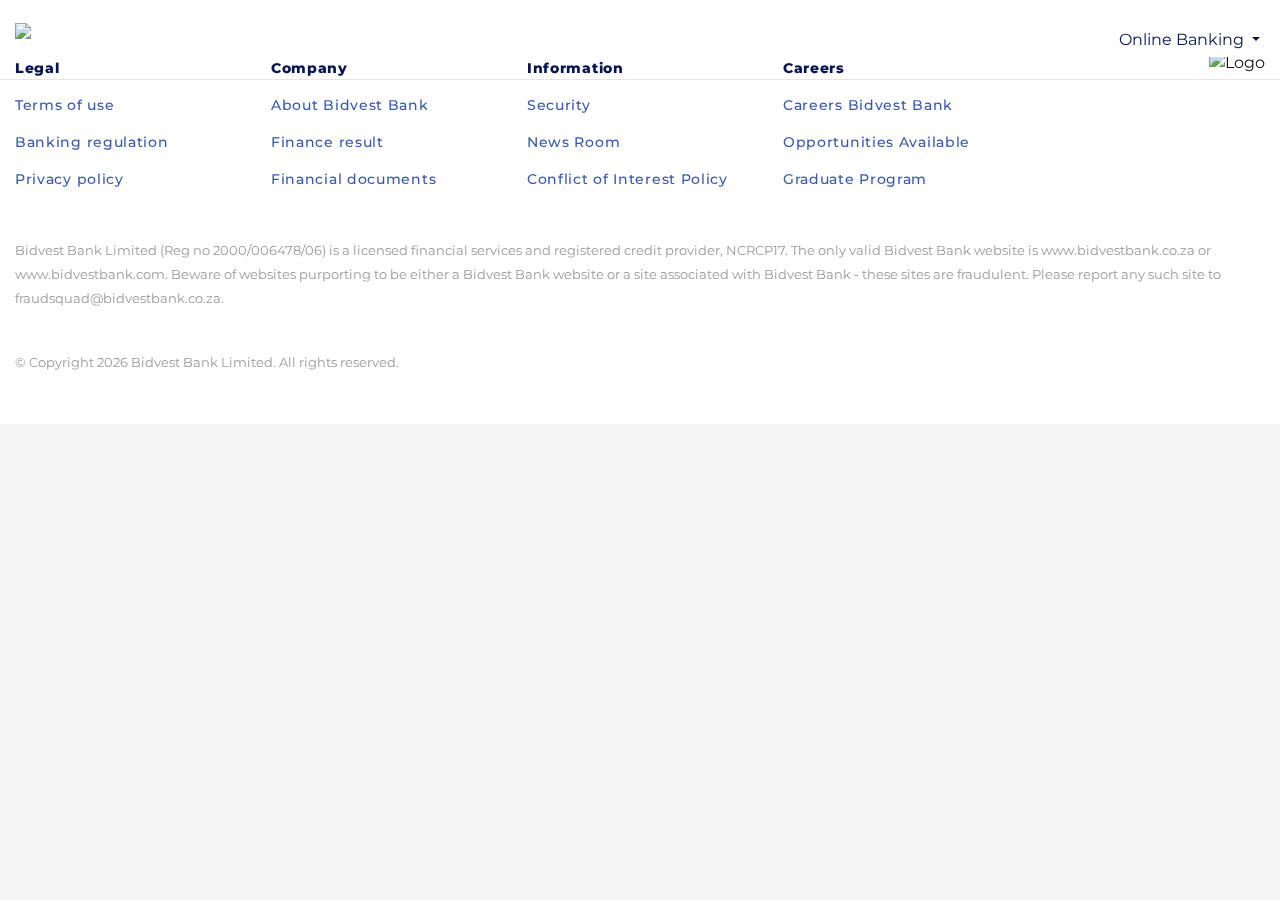
==== commit f7672e05: "chor (build): Updated image references." ====
--- a/index.html
+++ b/index.html
@@ -38,5 +38,5 @@
             </svg>
         </div>
    </app-root>
-<script src="runtime-es2015.10a1f01eef199006286d.js" type="module"></script><script src="polyfills-es2015.f938f027ad18a8176c51.js" type="module"></script><script src="runtime-es5.9ad22a88fcc70a015907.js" nomodule></script><script src="polyfills-es5.3e5b3fad72ec5cb204e7.js" nomodule></script><script src="scripts.d17f0938e722ae41a5d1.js"></script><script src="main-es2015.937d381027a57b2fdcee.js" type="module"></script><script src="main-es5.a268ce012b0fa075de8c.js" nomodule></script></body>
+<script src="runtime-es2015.10a1f01eef199006286d.js" type="module"></script><script src="polyfills-es2015.f938f027ad18a8176c51.js" type="module"></script><script src="runtime-es5.9ad22a88fcc70a015907.js" nomodule></script><script src="polyfills-es5.3e5b3fad72ec5cb204e7.js" nomodule></script><script src="scripts.d17f0938e722ae41a5d1.js"></script><script src="main-es2015.62cc247edad9fc9a248d.js" type="module"></script><script src="main-es5.d961d65cb168bb4ca348.js" nomodule></script></body>
 </html>
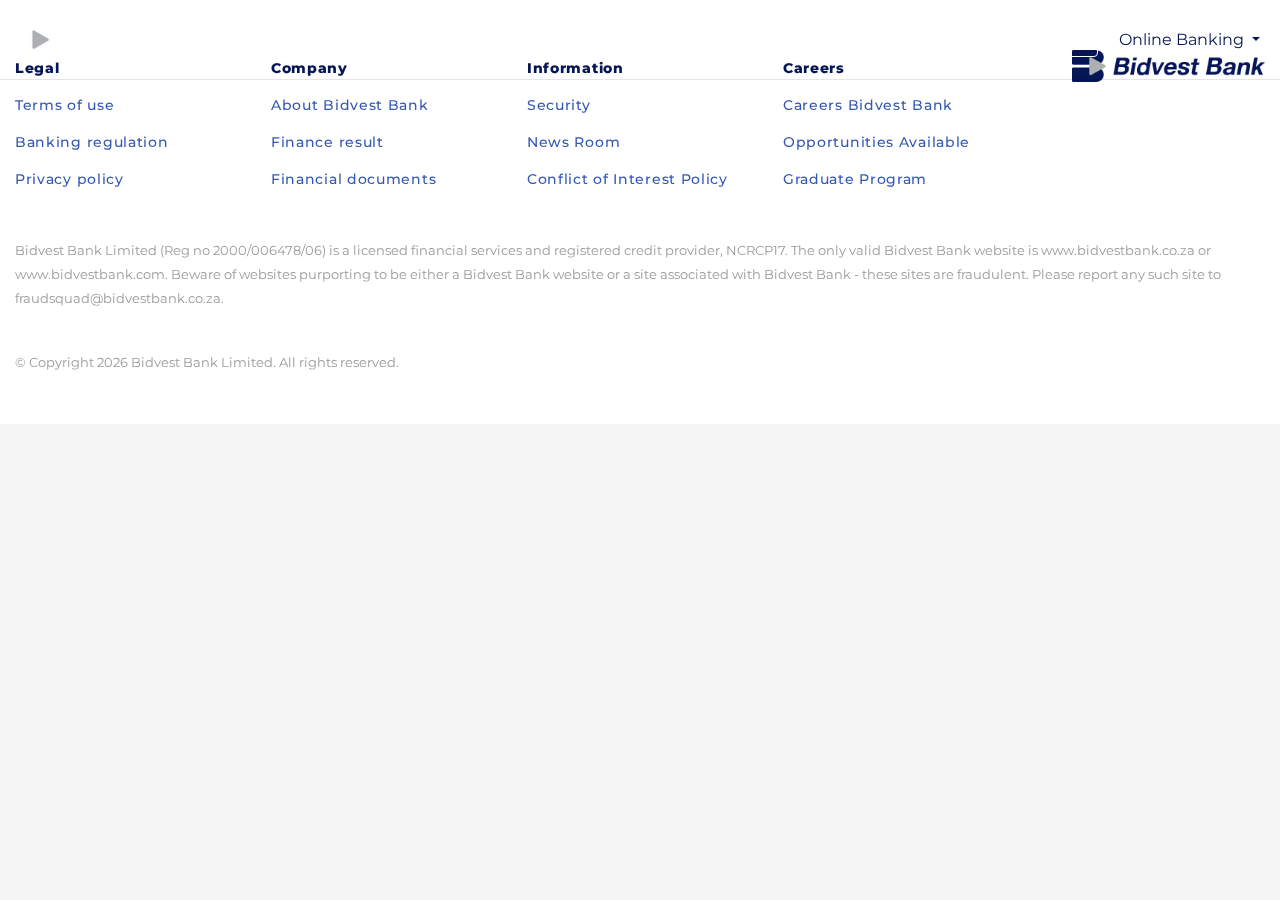
==== commit a880fa01: "Revert "chor (build): Updated image references."" ====
--- a/index.html
+++ b/index.html
@@ -38,5 +38,5 @@
             </svg>
         </div>
    </app-root>
-<script src="runtime-es2015.10a1f01eef199006286d.js" type="module"></script><script src="polyfills-es2015.f938f027ad18a8176c51.js" type="module"></script><script src="runtime-es5.9ad22a88fcc70a015907.js" nomodule></script><script src="polyfills-es5.3e5b3fad72ec5cb204e7.js" nomodule></script><script src="scripts.d17f0938e722ae41a5d1.js"></script><script src="main-es2015.62cc247edad9fc9a248d.js" type="module"></script><script src="main-es5.d961d65cb168bb4ca348.js" nomodule></script></body>
+<script src="runtime-es2015.10a1f01eef199006286d.js" type="module"></script><script src="polyfills-es2015.f938f027ad18a8176c51.js" type="module"></script><script src="runtime-es5.9ad22a88fcc70a015907.js" nomodule></script><script src="polyfills-es5.3e5b3fad72ec5cb204e7.js" nomodule></script><script src="scripts.d17f0938e722ae41a5d1.js"></script><script src="main-es2015.937d381027a57b2fdcee.js" type="module"></script><script src="main-es5.a268ce012b0fa075de8c.js" nomodule></script></body>
 </html>
--- a/assets/loader/loader.css
+++ b/assets/loader/loader.css
@@ -0,0 +1,34 @@
+svg {
+  display: block;
+  margin: 0;
+  padding: 0;
+}
+
+.loader {
+  width: 100vw;
+  height: 100vh;
+  margin: 0;
+  padding: 0;
+  display: flex;
+  align-items: center;
+  justify-content: center;
+  background: rgba(30,64,151,1);
+  background: -moz-linear-gradient(left, rgba(30,64,151,1) 0%, rgba(56,116,207,1) 100%);
+  background: -webkit-gradient(left top, right top, color-stop(0%, rgba(30,64,151,1)), color-stop(100%, rgba(56,116,207,1)));
+  background: -webkit-linear-gradient(left, rgba(30,64,151,1) 0%, rgba(56,116,207,1) 100%);
+  background: -o-linear-gradient(left, rgba(30,64,151,1) 0%, rgba(56,116,207,1) 100%);
+  background: -ms-linear-gradient(left, rgba(30,64,151,1) 0%, rgba(56,116,207,1) 100%);
+  background: linear-gradient(to right, rgba(30,64,151,1) 0%, rgba(56,116,207,1) 100%);
+  filter: progid:DXImageTransform.Microsoft.gradient( startColorstr='#1e4097', endColorstr='#3874cf', GradientType=1 );
+}
+
+.loader--svg {
+    width: 7em;
+    animation: rotate  1s infinite;
+}
+
+@keyframes rotate {
+  100% {
+    transform: rotate(360deg);
+  }
+}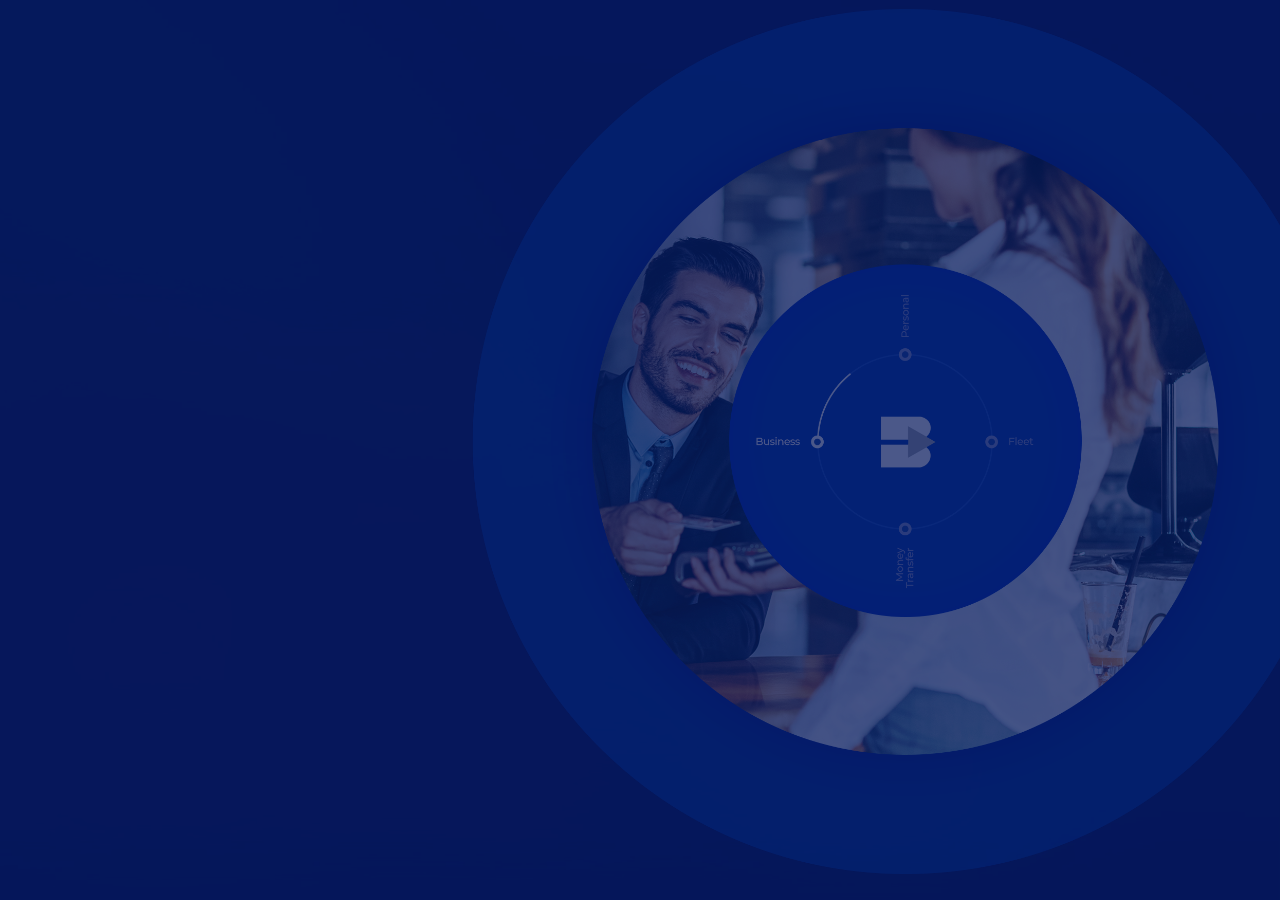
==== commit 7487537c: "refactor(slider): add slider" ====
--- a/index.html
+++ b/index.html
@@ -1,42 +1,416 @@
-<!doctype html>
-<html lang="en">
-<head>
-<meta charset="utf-8">
-<title>Bidvest Bank</title>
-<base href="https://neotech-sa.github.io/bidvest/">
-<meta charset="utf-8">
-<meta name="viewport" content="width=device-width, initial-scale=1, shrink-to-fit=no">
-<link rel="apple-touch-icon" sizes="180x180" href="assets/icons/apple-touch-icon.png">
-<link rel="icon" type="image/png" sizes="32x32" href="assets/icons/favicon-32x32.png">
-<link rel="icon" type="image/png" sizes="192x192" href="assets/icons/android-chrome-192x192.png">
-<link rel="icon" type="image/png" sizes="16x16" href="assets/icons/favicon-16x16.png">
-<link rel="mask-icon" href="assets/icons/safari-pinned-tab.svg" color="#5bbad5">
-<link rel="shortcut icon" href="assets/icons/favicon.ico">
-<meta name="msapplication-TileColor" content="#2d89ef">
-<meta name="msapplication-config" content="assets/icons/browserconfig.xml">
-<meta name="theme-color" content="#2b5797">
-<link rel="stylesheet" href="styles.5e190ca156ade85d9d27.css"></head>
-<body class="bg-light">
-    <app-root>
-        <link rel="stylesheet" type="text/css" href="assets/loader/loader.css">
-        <div class="loader">
-            <svg class="loader--svg" width="100" height="100" viewBox="0 0 38 38" xmlns="http://www.w3.org/2000/svg" stroke="#fff">
-                <g fill="none" fill-rule="evenodd">
-                    <g transform="translate(1 1)" stroke-width="2">
-                        <circle stroke-opacity=".5" cx="18" cy="18" r="18"/>
-                        <path d="M36 18c0-9.94-8.06-18-18-18">
-                            <animateTransform
-                                attributeName="transform"
-                                type="rotate"
-                                from="0 18 18"
-                                to="360 18 18"
-                                dur="1s"
-                                repeatCount="indefinite"/>
-                        </path>
-                    </g>
-                </g>
-            </svg>
-        </div>
-   </app-root>
-<script src="runtime-es2015.10a1f01eef199006286d.js" type="module"></script><script src="polyfills-es2015.f938f027ad18a8176c51.js" type="module"></script><script src="runtime-es5.9ad22a88fcc70a015907.js" nomodule></script><script src="polyfills-es5.3e5b3fad72ec5cb204e7.js" nomodule></script><script src="scripts.d17f0938e722ae41a5d1.js"></script><script src="main-es2015.937d381027a57b2fdcee.js" type="module"></script><script src="main-es5.a268ce012b0fa075de8c.js" nomodule></script></body>
+<!DOCTYPE html>
+	<!--[if lt IE 7]>      <html class="no-js lt-ie9 lt-ie8 lt-ie7"> <![endif]-->
+	<!--[if IE 7]>         <html class="no-js lt-ie9 lt-ie8"> <![endif]-->
+	<!--[if IE 8]>         <html class="no-js lt-ie9"> <![endif]-->
+	<!--[if gt IE 8]><!--> <html class="no-js"> <!--<![endif]-->
+
+	<head>
+		<meta charset="utf-8">
+		<meta http-equiv="X-UA-Compatible" content="IE=edge">
+		<title>Bidv_Main_01 - Slider Revolution</title>
+		<meta name="description" content="Slider Revolution Example" />
+		<meta name="keywords" content="fullscreen image, grid layout, flexbox grid, transition" />
+		<meta name="author" content="ThemePunch" />
+		<meta name="viewport" content="width=device-width, initial-scale=1">
+
+		<!-- LOAD JQUERY LIBRARY -->
+		<script type="text/javascript" src="https://ajax.googleapis.com/ajax/libs/jquery/1.11.1/jquery.js"></script>
+
+                <!-- LOADING FONTS AND ICONS -->
+        <link href="http://fonts.googleapis.com/css?family=Montserrat:800%2C200%2C400" rel="stylesheet" property="stylesheet" type="text/css" media="all">
+
+
+		<link rel="stylesheet" type="text/css" href="fonts/pe-icon-7-stroke/css/pe-icon-7-stroke.css">
+		<link rel="stylesheet" type="text/css" href="fonts/font-awesome/css/font-awesome.css">
+
+		<!-- REVOLUTION STYLE SHEETS -->
+		<link rel="stylesheet" type="text/css" href="css/settings.css">
+		<!-- REVOLUTION LAYERS STYLES -->
+<style></style>
+<style type="text/css">	#rev_slider_1_1_wrapper .tp-loader.spinner2{ background-color: #FFFFFF !important; } </style>
+
+        <!-- ADD-ONS CSS FILES -->
+        
+        <!-- ADD-ONS JS FILES -->
+        
+        <!-- REVOLUTION JS FILES -->
+		<script type="text/javascript" src="js/jquery.themepunch.tools.min.js"></script>
+		<script type="text/javascript" src="js/jquery.themepunch.revolution.min.js"></script>
+
+        
+        <!-- SLIDER REVOLUTION 5.0 EXTENSIONS  (Load Extensions only on Local File Systems !  The following part can be removed on Server for On Demand Loading) -->
+		<script type="text/javascript" src="js/extensions/revolution.extension.actions.min.js"></script>
+		<script type="text/javascript" src="js/extensions/revolution.extension.carousel.min.js"></script>
+		<!-- <script type="text/javascript" src="js/extensions/revolution.extension.kenburn.min.js"></script> -->
+		<script type="text/javascript" src="js/extensions/revolution.extension.layeranimation.min.js"></script>
+		<script type="text/javascript" src="js/extensions/revolution.extension.migration.min.js"></script>
+		<script type="text/javascript" src="js/extensions/revolution.extension.navigation.min.js"></script>
+		<script type="text/javascript" src="js/extensions/revolution.extension.parallax.min.js"></script>
+		<script type="text/javascript" src="js/extensions/revolution.extension.slideanims.min.js"></script>
+		<!-- <script type="text/javascript" src="js/extensions/revolution.extension.video.min.js"></script> -->
+
+
+        <script type="text/javascript">function setREVStartSize(e){                                    
+			try{ e.c=jQuery(e.c);var i=jQuery(window).width(),t=9999,r=0,n=0,l=0,f=0,s=0,h=0;
+				if(e.responsiveLevels&&(jQuery.each(e.responsiveLevels,function(e,f){f>i&&(t=r=f,l=e),i>f&&f>r&&(r=f,n=e)}),t>r&&(l=n)),f=e.gridheight[l]||e.gridheight[0]||e.gridheight,s=e.gridwidth[l]||e.gridwidth[0]||e.gridwidth,h=i/s,h=h>1?1:h,f=Math.round(h*f),"fullscreen"==e.sliderLayout){var u=(e.c.width(),jQuery(window).height());if(void 0!=e.fullScreenOffsetContainer){var c=e.fullScreenOffsetContainer.split(",");if (c) jQuery.each(c,function(e,i){u=jQuery(i).length>0?u-jQuery(i).outerHeight(!0):u}),e.fullScreenOffset.split("%").length>1&&void 0!=e.fullScreenOffset&&e.fullScreenOffset.length>0?u-=jQuery(window).height()*parseInt(e.fullScreenOffset,0)/100:void 0!=e.fullScreenOffset&&e.fullScreenOffset.length>0&&(u-=parseInt(e.fullScreenOffset,0))}f=u}else void 0!=e.minHeight&&f<e.minHeight&&(f=e.minHeight);e.c.closest(".rev_slider_wrapper").css({height:f})                    
+			}catch(d){console.log("Failure at Presize of Slider:"+d)}                        
+		};</script>
+	</head>
+
+	<body style="margin: 0; padding: 0">
+			
+
+<div id="rev_slider_1_1_wrapper" class="rev_slider_wrapper fullscreen-container" data-alias="bidv_main_01" data-source="gallery" style="background:#061556;padding:0px;">
+<!-- START REVOLUTION SLIDER 5.4.8.1 fullscreen mode -->
+	<div id="rev_slider_1_1" class="rev_slider fullscreenbanner" style="display:none;" data-version="5.4.8.1">
+<ul>	<!-- SLIDE  -->
+    <li data-index="rs-6" data-transition="fade" data-slotamount="default" data-hideafterloop="0" data-hideslideonmobile="off"  data-easein="default" data-easeout="default" data-masterspeed="default"  data-delay="8710"  data-rotate="0"  data-saveperformance="off"  data-title="Slide" data-param1="" data-param2="" data-param3="" data-param4="" data-param5="" data-param6="" data-param7="" data-param8="" data-param9="" data-param10="" data-description="">
+		<!-- MAIN IMAGE -->
+        <img src="assets/1d2ef-BlueBackground_02.jpg"  alt=""  data-bgposition="center center" data-bgfit="cover" data-bgrepeat="no-repeat" class="rev-slidebg" data-no-retina>
+		<!-- LAYERS -->
+
+		<!-- LAYER NR. 1 -->
+		<div class="tp-caption  " 
+			 id="slide-6-layer-3" 
+			 data-x="['right','center','center','center']" data-hoffset="['-260','257','257','257']" 
+			 data-y="['middle','middle','middle','middle']" data-voffset="['-12','1','1','1']" 
+						data-width="none"
+			data-height="none"
+			data-whitespace="nowrap"
+			data-visibility="['on','on','off','off']"
+ 
+            data-type="image" 
+			data-basealign="slide" 
+			data-responsive_offset="on" 
+			data-responsive="off"
+            data-frames='[{"delay":9.84375,"speed":800,"frame":"0","from":"z:0;rX:0deg;rY:0deg;rZ:0deg;sX:0.9;sY:0.9;skX:0;skY:0;opacity:0;","to":"o:1;","ease":"Power3.easeInOut"},{"delay":"wait","speed":300,"frame":"999","to":"opacity:0;","ease":"Power3.easeInOut"}]'
+            data-textAlign="['inherit','inherit','inherit','inherit']"
+            data-paddingtop="[0,0,0,0]"
+            data-paddingright="[0,0,0,0]"
+            data-paddingbottom="[0,0,0,0]"
+            data-paddingleft="[0,0,0,0]"
+
+            style="z-index: 5;"><img src="assets/d2fe4-Circular_Nav02.png" alt="" data-ww="['90%','100%','100%','100%']" data-hh="" data-no-retina> </div>
+
+		<!-- LAYER NR. 2 -->
+		<a class="tp-caption   tp-resizeme" 
+ href="#" target="_self"			 id="slide-6-layer-11" 
+			 data-x="['left','left','center','center']" data-hoffset="['80','60','-123','-123']" 
+			 data-y="['middle','middle','bottom','bottom']" data-voffset="['166','249','53','53']" 
+						data-width="none"
+			data-height="none"
+			data-whitespace="nowrap"
+ 
+            data-type="image" 
+			data-actions=''
+			data-responsive_offset="on" 
+
+            data-frames='[{"delay":1320,"speed":600,"frame":"0","from":"x:-50px;opacity:0;","to":"o:1;","ease":"Power3.easeInOut"},{"delay":"wait","speed":300,"frame":"999","to":"opacity:0;","ease":"Power3.easeInOut"},{"frame":"hover","speed":"300","ease":"Power2.easeInOut","to":"o:1;rX:0;rY:0;rZ:0;z:0;","style":"c:rgb(255,255,255);opacity:0.7;"}]'
+            data-textAlign="['inherit','inherit','inherit','inherit']"
+            data-paddingtop="[0,0,0,0]"
+            data-paddingright="[0,0,0,0]"
+            data-paddingbottom="[0,0,0,0]"
+            data-paddingleft="[0,0,0,0]"
+
+            style="z-index: 6;text-decoration: none;"><img src="assets/8c1ac-learn_01.png" alt="" data-ww="['390px','390px','390px','390px']" data-hh="['106px','106px','106px','106px']" data-no-retina> </a>
+
+		<!-- LAYER NR. 3 -->
+		<a class="tp-caption   tp-resizeme" 
+ 			href="#" target="_self"			 id="slide-6-layer-5" 
+			 data-x="['left','left','left','left']" data-hoffset="['86','60','60','60']" 
+			 data-y="['middle','top','top','top']" data-voffset="['-246','80','80','80']" 
+						data-width="none"
+			data-height="none"
+			data-whitespace="nowrap"
+ 
+            data-type="image" 
+			data-actions='[{"event":"click","action":"jumptoslide","slide":"previous","delay":"50"}]'
+			data-responsive_offset="on" 
+
+            data-frames='[{"delay":609.84375,"speed":300,"frame":"0","from":"opacity:0;","to":"o:1;","ease":"Power3.easeInOut"},{"delay":"wait","speed":300,"frame":"999","to":"opacity:0;","ease":"Power3.easeInOut"}]'
+            data-textAlign="['inherit','inherit','inherit','inherit']"
+            data-paddingtop="[0,0,0,0]"
+            data-paddingright="[0,0,0,0]"
+            data-paddingbottom="[0,0,0,0]"
+            data-paddingleft="[0,0,0,0]"
+
+			style="z-index: 7;text-decoration: none;">
+			<img src="assets/6ac87-arrow_02.png" alt="" data-ww="['60px','60px','60px','60px']" data-hh="['36px','36px','36px','36px']" data-no-retina> </a>
+
+		<!-- LAYER NR. 4 -->
+		<a class="tp-caption   tp-resizeme" 
+           href="#" target="_self"	id="slide-6-layer-6" 
+			 data-x="['left','left','left','left']" data-hoffset="['168','140','140','140']" 
+			 data-y="['middle','top','top','top']" data-voffset="['-246','80','80','80']" 
+						data-width="none"
+			data-height="none"
+			data-whitespace="nowrap"
+ 
+            data-type="image" 
+			data-actions='[{"event":"click","action":"jumptoslide","slide":"next","delay":"50"}]'
+			data-responsive_offset="on" 
+
+            data-frames='[{"delay":609.84375,"speed":300,"frame":"0","from":"opacity:0;","to":"o:1;","ease":"Power3.easeInOut"},{"delay":"wait","speed":300,"frame":"999","to":"opacity:0;","ease":"Power3.easeInOut"}]'
+            data-textAlign="['inherit','inherit','inherit','inherit']"
+            data-paddingtop="[0,0,0,0]"
+            data-paddingright="[0,0,0,0]"
+            data-paddingbottom="[0,0,0,0]"
+            data-paddingleft="[0,0,0,0]"
+
+            style="z-index: 8;text-decoration: none;"><img src="assets/6a810-arrow_01.png" alt="" data-ww="['60px','60px','60px','60px']" data-hh="['36px','36px','36px','36px']" data-no-retina> </a>
+
+		<!-- LAYER NR. 5 -->
+		<p class="tp-caption  " 
+			 id="slide-6-layer-1" 
+			 data-x="['left','left','center','center']" data-hoffset="['80','60','-39','0']" 
+			 data-y="['middle','middle','bottom','middle']" data-voffset="['-126','-131','302','-1']" 
+						data-fontsize="['80','65','80','100']"
+			data-lineheight="['80','60','80','80']"
+			data-fontweight="['800','800','800','200']"
+			data-letterspacing="['-3','-3','-3','0']"
+			data-width="['725','380','560','407']"
+			data-height="none"
+			data-whitespace="normal"
+ 
+            data-type="text" 
+			data-responsive_offset="on" 
+
+            data-frames='[{"delay":810,"speed":600,"frame":"0","from":"x:-50px;opacity:0;","to":"o:1;","ease":"Power3.easeInOut"},{"delay":"wait","speed":300,"frame":"999","to":"opacity:0;","ease":"Power3.easeInOut"}]'
+            data-textAlign="['left','left','left','center']"
+            data-paddingtop="[0,0,0,0]"
+            data-paddingright="[0,0,0,0]"
+            data-paddingbottom="[0,0,0,0]"
+            data-paddingleft="[0,0,0,0]"
+
+            style="z-index: 9; min-width: 725px; max-width: 725px; white-space: normal; font-size: 80px; line-height: 80px; font-weight: 800; color: #ffffff; letter-spacing: -3px;font-family:Montserrat;">Let's get business banking <span style="color: #ffed00">done.</span> </p>
+
+		<!-- LAYER NR. 6 -->
+		<p class="tp-caption  " 
+			 id="slide-6-layer-7" 
+			 data-x="['left','left','center','center']" data-hoffset="['82','60','-118','0']" 
+			 data-y="['middle','middle','bottom','middle']" data-voffset="['39','75','210','-1']" 
+						data-fontsize="['30','30','30','100']"
+			data-lineheight="['38','38','32','32']"
+			data-fontweight="['400','400','400','200']"
+			data-letterspacing="['-1','-1','-1','0']"
+			data-width="['456','316','394','407']"
+			data-height="none"
+			data-whitespace="normal"
+ 
+            data-type="text" 
+			data-responsive_offset="on" 
+
+            data-frames='[{"delay":1020,"speed":600,"frame":"0","from":"x:-50px;opacity:0;","to":"o:1;","ease":"Power3.easeInOut"},{"delay":"wait","speed":300,"frame":"999","to":"opacity:0;","ease":"Power3.easeInOut"}]'
+            data-textAlign="['left','left','left','center']"
+            data-paddingtop="[0,0,0,0]"
+            data-paddingright="[0,0,0,0]"
+            data-paddingbottom="[0,0,0,0]"
+            data-paddingleft="[0,0,0,0]"
+
+            style="z-index: 10; min-width: 456px; max-width: 456px; white-space: normal; font-size: 30px; line-height: 38px; font-weight: 400; color: #ffffff; letter-spacing: -1px;font-family:Montserrat;">Partner with the bank born out
+of business. </p>
+	</li>
+	<!-- SLIDE  -->
+    <li data-index="rs-18" data-transition="fade" data-slotamount="default" data-hideafterloop="0" data-hideslideonmobile="off"  data-easein="default" data-easeout="default" data-masterspeed="default"  data-delay="8710"  data-rotate="0"  data-saveperformance="off"  data-title="Slide" data-param1="" data-param2="" data-param3="" data-param4="" data-param5="" data-param6="" data-param7="" data-param8="" data-param9="" data-param10="" data-description="">
+		<!-- MAIN IMAGE -->
+        <img src="assets/1d2ef-BlueBackground_02.jpg"  alt=""  data-bgposition="center center" data-bgfit="cover" data-bgrepeat="no-repeat" class="rev-slidebg" data-no-retina>
+		<!-- LAYERS -->
+
+		<!-- LAYER NR. 7 -->
+		<div class="tp-caption  " 
+			 id="slide-18-layer-3" 
+			 data-x="['right','center','center','center']" data-hoffset="['-260','257','257','257']" 
+			 data-y="['middle','middle','middle','middle']" data-voffset="['-12','1','1','1']" 
+						data-width="none"
+			data-height="none"
+			data-whitespace="nowrap"
+			data-visibility="['on','on','off','off']"
+ 
+            data-type="image" 
+			data-basealign="slide" 
+			data-responsive_offset="on" 
+			data-responsive="off"
+            data-frames='[{"delay":10,"speed":800,"frame":"0","from":"z:0;rX:0deg;rY:0deg;rZ:0deg;sX:0.9;sY:0.9;skX:0;skY:0;opacity:0;","to":"o:1;","ease":"Power3.easeInOut"},{"delay":"wait","speed":300,"frame":"999","to":"opacity:0;","ease":"Power3.easeInOut"}]'
+            data-textAlign="['inherit','inherit','inherit','inherit']"
+            data-paddingtop="[0,0,0,0]"
+            data-paddingright="[0,0,0,0]"
+            data-paddingbottom="[0,0,0,0]"
+            data-paddingleft="[0,0,0,0]"
+
+            style="z-index: 5;"><img src="assets/93040-Circular_Nav03.png" alt="" data-ww="['90%','100%','100%','100%']" data-hh="" data-no-retina> </div>
+
+		<!-- LAYER NR. 8 -->
+		<a class="tp-caption   tp-resizeme" 
+ href="#" target="_self"			 id="slide-18-layer-11" 
+			 data-x="['left','left','center','center']" data-hoffset="['80','60','-123','-123']" 
+			 data-y="['middle','middle','bottom','bottom']" data-voffset="['166','249','53','53']" 
+						data-width="none"
+			data-height="none"
+			data-whitespace="nowrap"
+ 
+            data-type="image" 
+			data-actions=''
+			data-responsive_offset="on" 
+
+            data-frames='[{"delay":1320,"speed":600,"frame":"0","from":"x:-50px;opacity:0;","to":"o:1;","ease":"Power3.easeInOut"},{"delay":"wait","speed":300,"frame":"999","to":"opacity:0;","ease":"Power3.easeInOut"},{"frame":"hover","speed":"300","ease":"Power2.easeInOut","to":"o:1;rX:0;rY:0;rZ:0;z:0;","style":"c:rgb(255,255,255);opacity:0.7;"}]'
+            data-textAlign="['inherit','inherit','inherit','inherit']"
+            data-paddingtop="[0,0,0,0]"
+            data-paddingright="[0,0,0,0]"
+            data-paddingbottom="[0,0,0,0]"
+            data-paddingleft="[0,0,0,0]"
+
+            style="z-index: 6;text-decoration: none;"><img src="assets/8c1ac-learn_01.png" alt="" data-ww="['390px','390px','390px','390px']" data-hh="['106px','106px','106px','106px']" data-no-retina> </a>
+
+		<!-- LAYER NR. 9 -->
+		<a class="tp-caption   tp-resizeme" 
+ href="#" target="_self"			 id="slide-18-layer-5" 
+			 data-x="['left','left','left','left']" data-hoffset="['86','60','60','60']" 
+			 data-y="['middle','top','top','top']" data-voffset="['-246','80','80','80']" 
+						data-width="none"
+			data-height="none"
+			data-whitespace="nowrap"
+ 
+            data-type="image" 
+			data-actions='[{"event":"click","action":"jumptoslide","slide":"previous","delay":"50"}]'
+			data-responsive_offset="on" 
+
+            data-frames='[{"delay":610,"speed":300,"frame":"0","from":"opacity:0;","to":"o:1;","ease":"Power3.easeInOut"},{"delay":"wait","speed":300,"frame":"999","to":"opacity:0;","ease":"Power3.easeInOut"}]'
+            data-textAlign="['inherit','inherit','inherit','inherit']"
+            data-paddingtop="[0,0,0,0]"
+            data-paddingright="[0,0,0,0]"
+            data-paddingbottom="[0,0,0,0]"
+            data-paddingleft="[0,0,0,0]"
+
+            style="z-index: 7;text-decoration: none;"><img src="assets/6ac87-arrow_02.png" alt="" data-ww="['60px','60px','60px','60px']" data-hh="['36px','36px','36px','36px']" data-no-retina> </a>
+
+		<!-- LAYER NR. 10 -->
+		<a class="tp-caption   tp-resizeme" 
+ href="#" target="_self"			 id="slide-18-layer-6" 
+			 data-x="['left','left','left','left']" data-hoffset="['168','140','140','140']" 
+			 data-y="['middle','top','top','top']" data-voffset="['-246','80','80','80']" 
+						data-width="none"
+			data-height="none"
+			data-whitespace="nowrap"
+ 
+            data-type="image" 
+			data-actions='[{"event":"click","action":"jumptoslide","slide":"next","delay":"50"}]'
+			data-responsive_offset="on" 
+
+            data-frames='[{"delay":610,"speed":300,"frame":"0","from":"opacity:0;","to":"o:1;","ease":"Power3.easeInOut"},{"delay":"wait","speed":300,"frame":"999","to":"opacity:0;","ease":"Power3.easeInOut"}]'
+            data-textAlign="['inherit','inherit','inherit','inherit']"
+            data-paddingtop="[0,0,0,0]"
+            data-paddingright="[0,0,0,0]"
+            data-paddingbottom="[0,0,0,0]"
+            data-paddingleft="[0,0,0,0]"
+
+            style="z-index: 8;text-decoration: none;"><img src="assets/6a810-arrow_01.png" alt="" data-ww="['60px','60px','60px','60px']" data-hh="['36px','36px','36px','36px']" data-no-retina> </a>
+
+		<!-- LAYER NR. 11 -->
+		<p class="tp-caption  " 
+			 id="slide-18-layer-1" 
+			 data-x="['left','left','center','center']" data-hoffset="['80','60','-39','0']" 
+			 data-y="['middle','middle','bottom','middle']" data-voffset="['-126','-131','302','-1']" 
+						data-fontsize="['80','65','80','100']"
+			data-lineheight="['80','60','80','80']"
+			data-fontweight="['800','800','800','200']"
+			data-letterspacing="['-3','-3','-3','0']"
+			data-width="['725','380','560','407']"
+			data-height="none"
+			data-whitespace="normal"
+ 
+            data-type="text" 
+			data-responsive_offset="on" 
+
+            data-frames='[{"delay":810,"speed":600,"frame":"0","from":"x:-50px;opacity:0;","to":"o:1;","ease":"Power3.easeInOut"},{"delay":"wait","speed":300,"frame":"999","to":"opacity:0;","ease":"Power3.easeInOut"}]'
+            data-textAlign="['left','left','left','center']"
+            data-paddingtop="[0,0,0,0]"
+            data-paddingright="[0,0,0,0]"
+            data-paddingbottom="[0,0,0,0]"
+            data-paddingleft="[0,0,0,0]"
+
+            style="z-index: 9; min-width: 725px; max-width: 725px; white-space: normal; font-size: 80px; line-height: 80px; font-weight: 800; color: #ffffff; letter-spacing: -3px;font-family:Montserrat;">Let's get personal banking <span style="color: #ffed00">done.</span> </p>
+
+		<!-- LAYER NR. 12 -->
+		<p class="tp-caption  " 
+			id="slide-18-layer-7" 
+			data-x="['left','left','center','center']" data-hoffset="['82','60','-118','0']" 
+			data-y="['middle','middle','bottom','middle']" data-voffset="['39','75','210','-1']" 
+			data-fontsize="['30','30','30','100']"
+			data-lineheight="['38','38','32','32']"
+			data-fontweight="['400','400','400','200']"
+			data-letterspacing="['-1','-1','-1','0']"
+			data-width="['456','316','394','407']"
+			data-height="none"
+			data-whitespace="normal"
+ 
+            data-type="text" 
+			data-responsive_offset="on" 
+
+            data-frames='[{"delay":1020,"speed":600,"frame":"0","from":"x:-50px;opacity:0;","to":"o:1;","ease":"Power3.easeInOut"},{"delay":"wait","speed":300,"frame":"999","to":"opacity:0;","ease":"Power3.easeInOut"}]'
+            data-textAlign="['left','left','left','center']"
+            data-paddingtop="[0,0,0,0]"
+            data-paddingright="[0,0,0,0]"
+            data-paddingbottom="[0,0,0,0]"
+            data-paddingleft="[0,0,0,0]"
+
+            style="z-index: 10; min-width: 456px; max-width: 456px; white-space: normal; font-size: 30px; line-height: 38px; font-weight: 400; color: #ffffff; letter-spacing: -1px;font-family:Montserrat;">It’s what you do that turns a challenge 
+            into an opportunity. </p>
+	</li>
+</ul>
+<div class="tp-bannertimer tp-bottom" style="height: 5px; background: rgba(255,255,255,0.19);"></div>	</div>
+</div><!-- END REVOLUTION SLIDER -->
+		<script type="text/javascript">
+			            var revapi1,
+			tpj;
+(function() {
+    if (!/loaded|interactive|complete/.test(document.readyState)) document.addEventListener("DOMContentLoaded",onLoad); else onLoad();
+
+    function onLoad() {
+        if (tpj===undefined) { tpj = jQuery; if("off" == "on") tpj.noConflict();}
+				if(tpj("#rev_slider_1_1").revolution == undefined){
+					revslider_showDoubleJqueryError("#rev_slider_1_1");
+				}else{
+					revapi1 = tpj("#rev_slider_1_1").show().revolution({
+						sliderType:"standard",
+						jsFileLocation:"//localhost/bidvest_dev/revslider-standalone/revslider/public/assets/js/",
+						sliderLayout:"fullscreen",
+						dottedOverlay:"none",
+						delay:9000,
+						navigation: {
+							onHoverStop:"off",
+						},
+						responsiveLevels:[1240,1024,778,480],
+						visibilityLevels:[1240,1024,778,480],
+						gridwidth:[1728,1140,778,480],
+						gridheight:[868,768,960,720],
+						lazyType:"none",
+						shadow:0,
+						spinner:"spinner2",
+						stopLoop:"off",
+						stopAfterLoops:-1,
+						stopAtSlide:-1,
+						shuffle:"off",
+						autoHeight:"off",
+						fullScreenAutoWidth:"off",
+						fullScreenAlignForce:"off",
+						fullScreenOffsetContainer: "",
+						fullScreenOffset: "",
+						hideThumbsOnMobile:"off",
+						hideSliderAtLimit:0,
+						hideCaptionAtLimit:0,
+						hideAllCaptionAtLilmit:0,
+						debugMode:false,
+						fallbacks: {
+							simplifyAll:"off",
+							nextSlideOnWindowFocus:"off",
+							disableFocusListener:false,
+						}
+					});
+    }; /* END OF revapi call */
+     }; /* END OF ON LOAD FUNCTION */
+}()); /* END OF WRAPPING FUNCTION */
+		</script>
+		
+
+	    </body>
 </html>
--- a/fonts/pe-icon-7-stroke/css/pe-icon-7-stroke.css
+++ b/fonts/pe-icon-7-stroke/css/pe-icon-7-stroke.css
@@ -0,0 +1,632 @@
+@font-face {
+	font-family: 'Pe-icon-7-stroke';
+	src:url('../fonts/Pe-icon-7-stroke.eot?d7yf1v');
+	src:url('../fonts/Pe-icon-7-stroke.eot?#iefixd7yf1v') format('embedded-opentype'),
+		url('../fonts/Pe-icon-7-stroke.woff?d7yf1v') format('woff'),
+		url('../fonts/Pe-icon-7-stroke.ttf?d7yf1v') format('truetype'),
+		url('../fonts/Pe-icon-7-stroke.svg?d7yf1v#Pe-icon-7-stroke') format('svg');
+	font-weight: normal;
+	font-style: normal;
+}
+
+[class^="pe-7s-"], [class*=" pe-7s-"] {
+	display: inline-block;
+	font-family: 'Pe-icon-7-stroke';
+	speak: none;
+	font-style: normal;
+	font-weight: normal;
+	font-variant: normal;
+	text-transform: none;
+	line-height: 1;
+
+	/* Better Font Rendering =========== */
+	-webkit-font-smoothing: antialiased;
+	-moz-osx-font-smoothing: grayscale;
+}
+
+.pe-7s-album:before {
+	content: "\e6aa";
+}
+.pe-7s-arc:before {
+	content: "\e6ab";
+}
+.pe-7s-back-2:before {
+	content: "\e6ac";
+}
+.pe-7s-bandaid:before {
+	content: "\e6ad";
+}
+.pe-7s-car:before {
+	content: "\e6ae";
+}
+.pe-7s-diamond:before {
+	content: "\e6af";
+}
+.pe-7s-door-lock:before {
+	content: "\e6b0";
+}
+.pe-7s-eyedropper:before {
+	content: "\e6b1";
+}
+.pe-7s-female:before {
+	content: "\e6b2";
+}
+.pe-7s-gym:before {
+	content: "\e6b3";
+}
+.pe-7s-hammer:before {
+	content: "\e6b4";
+}
+.pe-7s-headphones:before {
+	content: "\e6b5";
+}
+.pe-7s-helm:before {
+	content: "\e6b6";
+}
+.pe-7s-hourglass:before {
+	content: "\e6b7";
+}
+.pe-7s-leaf:before {
+	content: "\e6b8";
+}
+.pe-7s-magic-wand:before {
+	content: "\e6b9";
+}
+.pe-7s-male:before {
+	content: "\e6ba";
+}
+.pe-7s-map-2:before {
+	content: "\e6bb";
+}
+.pe-7s-next-2:before {
+	content: "\e6bc";
+}
+.pe-7s-paint-bucket:before {
+	content: "\e6bd";
+}
+.pe-7s-pendrive:before {
+	content: "\e6be";
+}
+.pe-7s-photo:before {
+	content: "\e6bf";
+}
+.pe-7s-piggy:before {
+	content: "\e6c0";
+}
+.pe-7s-plugin:before {
+	content: "\e6c1";
+}
+.pe-7s-refresh-2:before {
+	content: "\e6c2";
+}
+.pe-7s-rocket:before {
+	content: "\e6c3";
+}
+.pe-7s-settings:before {
+	content: "\e6c4";
+}
+.pe-7s-shield:before {
+	content: "\e6c5";
+}
+.pe-7s-smile:before {
+	content: "\e6c6";
+}
+.pe-7s-usb:before {
+	content: "\e6c7";
+}
+.pe-7s-vector:before {
+	content: "\e6c8";
+}
+.pe-7s-wine:before {
+	content: "\e6c9";
+}
+.pe-7s-cloud-upload:before {
+	content: "\e68a";
+}
+.pe-7s-cash:before {
+	content: "\e68c";
+}
+.pe-7s-close:before {
+	content: "\e680";
+}
+.pe-7s-bluetooth:before {
+	content: "\e68d";
+}
+.pe-7s-cloud-download:before {
+	content: "\e68b";
+}
+.pe-7s-way:before {
+	content: "\e68e";
+}
+.pe-7s-close-circle:before {
+	content: "\e681";
+}
+.pe-7s-id:before {
+	content: "\e68f";
+}
+.pe-7s-angle-up:before {
+	content: "\e682";
+}
+.pe-7s-wristwatch:before {
+	content: "\e690";
+}
+.pe-7s-angle-up-circle:before {
+	content: "\e683";
+}
+.pe-7s-world:before {
+	content: "\e691";
+}
+.pe-7s-angle-right:before {
+	content: "\e684";
+}
+.pe-7s-volume:before {
+	content: "\e692";
+}
+.pe-7s-angle-right-circle:before {
+	content: "\e685";
+}
+.pe-7s-users:before {
+	content: "\e693";
+}
+.pe-7s-angle-left:before {
+	content: "\e686";
+}
+.pe-7s-user-female:before {
+	content: "\e694";
+}
+.pe-7s-angle-left-circle:before {
+	content: "\e687";
+}
+.pe-7s-up-arrow:before {
+	content: "\e695";
+}
+.pe-7s-angle-down:before {
+	content: "\e688";
+}
+.pe-7s-switch:before {
+	content: "\e696";
+}
+.pe-7s-angle-down-circle:before {
+	content: "\e689";
+}
+.pe-7s-scissors:before {
+	content: "\e697";
+}
+.pe-7s-wallet:before {
+	content: "\e600";
+}
+.pe-7s-safe:before {
+	content: "\e698";
+}
+.pe-7s-volume2:before {
+	content: "\e601";
+}
+.pe-7s-volume1:before {
+	content: "\e602";
+}
+.pe-7s-voicemail:before {
+	content: "\e603";
+}
+.pe-7s-video:before {
+	content: "\e604";
+}
+.pe-7s-user:before {
+	content: "\e605";
+}
+.pe-7s-upload:before {
+	content: "\e606";
+}
+.pe-7s-unlock:before {
+	content: "\e607";
+}
+.pe-7s-umbrella:before {
+	content: "\e608";
+}
+.pe-7s-trash:before {
+	content: "\e609";
+}
+.pe-7s-tools:before {
+	content: "\e60a";
+}
+.pe-7s-timer:before {
+	content: "\e60b";
+}
+.pe-7s-ticket:before {
+	content: "\e60c";
+}
+.pe-7s-target:before {
+	content: "\e60d";
+}
+.pe-7s-sun:before {
+	content: "\e60e";
+}
+.pe-7s-study:before {
+	content: "\e60f";
+}
+.pe-7s-stopwatch:before {
+	content: "\e610";
+}
+.pe-7s-star:before {
+	content: "\e611";
+}
+.pe-7s-speaker:before {
+	content: "\e612";
+}
+.pe-7s-signal:before {
+	content: "\e613";
+}
+.pe-7s-shuffle:before {
+	content: "\e614";
+}
+.pe-7s-shopbag:before {
+	content: "\e615";
+}
+.pe-7s-share:before {
+	content: "\e616";
+}
+.pe-7s-server:before {
+	content: "\e617";
+}
+.pe-7s-search:before {
+	content: "\e618";
+}
+.pe-7s-film:before {
+	content: "\e6a5";
+}
+.pe-7s-science:before {
+	content: "\e619";
+}
+.pe-7s-disk:before {
+	content: "\e6a6";
+}
+.pe-7s-ribbon:before {
+	content: "\e61a";
+}
+.pe-7s-repeat:before {
+	content: "\e61b";
+}
+.pe-7s-refresh:before {
+	content: "\e61c";
+}
+.pe-7s-add-user:before {
+	content: "\e6a9";
+}
+.pe-7s-refresh-cloud:before {
+	content: "\e61d";
+}
+.pe-7s-paperclip:before {
+	content: "\e69c";
+}
+.pe-7s-radio:before {
+	content: "\e61e";
+}
+.pe-7s-note2:before {
+	content: "\e69d";
+}
+.pe-7s-print:before {
+	content: "\e61f";
+}
+.pe-7s-network:before {
+	content: "\e69e";
+}
+.pe-7s-prev:before {
+	content: "\e620";
+}
+.pe-7s-mute:before {
+	content: "\e69f";
+}
+.pe-7s-power:before {
+	content: "\e621";
+}
+.pe-7s-medal:before {
+	content: "\e6a0";
+}
+.pe-7s-portfolio:before {
+	content: "\e622";
+}
+.pe-7s-like2:before {
+	content: "\e6a1";
+}
+.pe-7s-plus:before {
+	content: "\e623";
+}
+.pe-7s-left-arrow:before {
+	content: "\e6a2";
+}
+.pe-7s-play:before {
+	content: "\e624";
+}
+.pe-7s-key:before {
+	content: "\e6a3";
+}
+.pe-7s-plane:before {
+	content: "\e625";
+}
+.pe-7s-joy:before {
+	content: "\e6a4";
+}
+.pe-7s-photo-gallery:before {
+	content: "\e626";
+}
+.pe-7s-pin:before {
+	content: "\e69b";
+}
+.pe-7s-phone:before {
+	content: "\e627";
+}
+.pe-7s-plug:before {
+	content: "\e69a";
+}
+.pe-7s-pen:before {
+	content: "\e628";
+}
+.pe-7s-right-arrow:before {
+	content: "\e699";
+}
+.pe-7s-paper-plane:before {
+	content: "\e629";
+}
+.pe-7s-delete-user:before {
+	content: "\e6a7";
+}
+.pe-7s-paint:before {
+	content: "\e62a";
+}
+.pe-7s-bottom-arrow:before {
+	content: "\e6a8";
+}
+.pe-7s-notebook:before {
+	content: "\e62b";
+}
+.pe-7s-note:before {
+	content: "\e62c";
+}
+.pe-7s-next:before {
+	content: "\e62d";
+}
+.pe-7s-news-paper:before {
+	content: "\e62e";
+}
+.pe-7s-musiclist:before {
+	content: "\e62f";
+}
+.pe-7s-music:before {
+	content: "\e630";
+}
+.pe-7s-mouse:before {
+	content: "\e631";
+}
+.pe-7s-more:before {
+	content: "\e632";
+}
+.pe-7s-moon:before {
+	content: "\e633";
+}
+.pe-7s-monitor:before {
+	content: "\e634";
+}
+.pe-7s-micro:before {
+	content: "\e635";
+}
+.pe-7s-menu:before {
+	content: "\e636";
+}
+.pe-7s-map:before {
+	content: "\e637";
+}
+.pe-7s-map-marker:before {
+	content: "\e638";
+}
+.pe-7s-mail:before {
+	content: "\e639";
+}
+.pe-7s-mail-open:before {
+	content: "\e63a";
+}
+.pe-7s-mail-open-file:before {
+	content: "\e63b";
+}
+.pe-7s-magnet:before {
+	content: "\e63c";
+}
+.pe-7s-loop:before {
+	content: "\e63d";
+}
+.pe-7s-look:before {
+	content: "\e63e";
+}
+.pe-7s-lock:before {
+	content: "\e63f";
+}
+.pe-7s-lintern:before {
+	content: "\e640";
+}
+.pe-7s-link:before {
+	content: "\e641";
+}
+.pe-7s-like:before {
+	content: "\e642";
+}
+.pe-7s-light:before {
+	content: "\e643";
+}
+.pe-7s-less:before {
+	content: "\e644";
+}
+.pe-7s-keypad:before {
+	content: "\e645";
+}
+.pe-7s-junk:before {
+	content: "\e646";
+}
+.pe-7s-info:before {
+	content: "\e647";
+}
+.pe-7s-home:before {
+	content: "\e648";
+}
+.pe-7s-help2:before {
+	content: "\e649";
+}
+.pe-7s-help1:before {
+	content: "\e64a";
+}
+.pe-7s-graph3:before {
+	content: "\e64b";
+}
+.pe-7s-graph2:before {
+	content: "\e64c";
+}
+.pe-7s-graph1:before {
+	content: "\e64d";
+}
+.pe-7s-graph:before {
+	content: "\e64e";
+}
+.pe-7s-global:before {
+	content: "\e64f";
+}
+.pe-7s-gleam:before {
+	content: "\e650";
+}
+.pe-7s-glasses:before {
+	content: "\e651";
+}
+.pe-7s-gift:before {
+	content: "\e652";
+}
+.pe-7s-folder:before {
+	content: "\e653";
+}
+.pe-7s-flag:before {
+	content: "\e654";
+}
+.pe-7s-filter:before {
+	content: "\e655";
+}
+.pe-7s-file:before {
+	content: "\e656";
+}
+.pe-7s-expand1:before {
+	content: "\e657";
+}
+.pe-7s-exapnd2:before {
+	content: "\e658";
+}
+.pe-7s-edit:before {
+	content: "\e659";
+}
+.pe-7s-drop:before {
+	content: "\e65a";
+}
+.pe-7s-drawer:before {
+	content: "\e65b";
+}
+.pe-7s-download:before {
+	content: "\e65c";
+}
+.pe-7s-display2:before {
+	content: "\e65d";
+}
+.pe-7s-display1:before {
+	content: "\e65e";
+}
+.pe-7s-diskette:before {
+	content: "\e65f";
+}
+.pe-7s-date:before {
+	content: "\e660";
+}
+.pe-7s-cup:before {
+	content: "\e661";
+}
+.pe-7s-culture:before {
+	content: "\e662";
+}
+.pe-7s-crop:before {
+	content: "\e663";
+}
+.pe-7s-credit:before {
+	content: "\e664";
+}
+.pe-7s-copy-file:before {
+	content: "\e665";
+}
+.pe-7s-config:before {
+	content: "\e666";
+}
+.pe-7s-compass:before {
+	content: "\e667";
+}
+.pe-7s-comment:before {
+	content: "\e668";
+}
+.pe-7s-coffee:before {
+	content: "\e669";
+}
+.pe-7s-cloud:before {
+	content: "\e66a";
+}
+.pe-7s-clock:before {
+	content: "\e66b";
+}
+.pe-7s-check:before {
+	content: "\e66c";
+}
+.pe-7s-chat:before {
+	content: "\e66d";
+}
+.pe-7s-cart:before {
+	content: "\e66e";
+}
+.pe-7s-camera:before {
+	content: "\e66f";
+}
+.pe-7s-call:before {
+	content: "\e670";
+}
+.pe-7s-calculator:before {
+	content: "\e671";
+}
+.pe-7s-browser:before {
+	content: "\e672";
+}
+.pe-7s-box2:before {
+	content: "\e673";
+}
+.pe-7s-box1:before {
+	content: "\e674";
+}
+.pe-7s-bookmarks:before {
+	content: "\e675";
+}
+.pe-7s-bicycle:before {
+	content: "\e676";
+}
+.pe-7s-bell:before {
+	content: "\e677";
+}
+.pe-7s-battery:before {
+	content: "\e678";
+}
+.pe-7s-ball:before {
+	content: "\e679";
+}
+.pe-7s-back:before {
+	content: "\e67a";
+}
+.pe-7s-attention:before {
+	content: "\e67b";
+}
+.pe-7s-anchor:before {
+	content: "\e67c";
+}
+.pe-7s-albums:before {
+	content: "\e67d";
+}
+.pe-7s-alarm:before {
+	content: "\e67e";
+}
+.pe-7s-airplay:before {
+	content: "\e67f";
+}
--- a/css/settings.css
+++ b/css/settings.css
@@ -0,0 +1,1317 @@
+/*-----------------------------------------------------------------------------
+
+-	Revolution Slider 5.0 Default Style Settings -
+
+Screen Stylesheet
+
+version:   	5.4.5
+date:      	15/05/17
+author:		themepunch
+email:     	info@themepunch.com
+website:   	http://www.themepunch.com
+-----------------------------------------------------------------------------*/
+
+#debungcontrolls {
+	z-index:100000;
+	position:fixed;
+	bottom:0px; width:100%;
+	height:auto;
+	background:rgba(0,0,0,0.6);
+	padding:10px;
+	box-sizing: border-box;
+}
+
+.debugtimeline {
+	width:100%;
+	height:10px;
+	position:relative;
+	display:block;
+	margin-bottom:3px;	
+	display:none;
+	white-space: nowrap;	
+	box-sizing: border-box;
+}
+
+.debugtimeline:hover {
+	height:15px;
+
+}
+
+.the_timeline_tester {
+	background:#e74c3c;
+	position:absolute;
+	top:0px;
+	left:0px;
+	height:100%;
+	width:0;	
+}
+
+.rs-go-fullscreen {
+	position:fixed !important;
+	width:100% !important;
+	height:100% !important;
+	top:0px !important;
+	left:0px !important;
+	z-index:9999999 !important;
+	background:#ffffff !important;
+}
+
+
+.debugtimeline.tl_slide .the_timeline_tester {
+	background:#f39c12;	
+}
+
+.debugtimeline.tl_frame .the_timeline_tester {
+	background:#3498db;	
+}
+
+.debugtimline_txt {
+	color:#fff;
+	font-weight: 400;
+	font-size:7px;
+	position:absolute;	
+	left:10px;
+	top:0px;
+	white-space: nowrap;
+	line-height: 10px;
+}
+
+
+.rtl {	direction: rtl;}
+@font-face {
+  font-family: 'revicons';
+  src: url('../fonts/revicons/revicons.eot?5510888');
+  src: url('../fonts/revicons/revicons.eot?5510888#iefix') format('embedded-opentype'),
+       url('../fonts/revicons/revicons.woff?5510888') format('woff'),
+       url('../fonts/revicons/revicons.ttf?5510888') format('truetype'),
+       url('../fonts/revicons/revicons.svg?5510888#revicons') format('svg');
+  font-weight: normal;
+  font-style: normal;
+}
+
+ [class^="revicon-"]:before, [class*=" revicon-"]:before {
+  font-family: "revicons";
+  font-style: normal;
+  font-weight: normal;
+  speak: none;
+  display: inline-block;
+  text-decoration: inherit;
+  width: 1em;
+  margin-right: .2em;
+  text-align: center; 
+
+  /* For safety - reset parent styles, that can break glyph codes*/
+  font-variant: normal;
+  text-transform: none;
+
+  /* fix buttons height, for twitter bootstrap */
+  line-height: 1em;
+
+  /* Animation center compensation - margins should be symmetric */
+  /* remove if not needed */
+  margin-left: .2em;
+
+  /* you can be more comfortable with increased icons size */
+  /* font-size: 120%; */
+
+  /* Uncomment for 3D effect */
+  /* text-shadow: 1px 1px 1px rgba(127, 127, 127, 0.3); */
+}
+
+.revicon-search-1:before { content: '\e802'; } /* '' */
+.revicon-pencil-1:before { content: '\e831'; } /* '' */
+.revicon-picture-1:before { content: '\e803'; } /* '' */
+.revicon-cancel:before { content: '\e80a'; } /* '' */
+.revicon-info-circled:before { content: '\e80f'; } /* '' */
+.revicon-trash:before { content: '\e801'; } /* '' */
+.revicon-left-dir:before { content: '\e817'; } /* '' */
+.revicon-right-dir:before { content: '\e818'; } /* '' */
+.revicon-down-open:before { content: '\e83b'; } /* '' */
+.revicon-left-open:before { content: '\e819'; } /* '' */
+.revicon-right-open:before { content: '\e81a'; } /* '' */
+.revicon-angle-left:before { content: '\e820'; } /* '' */
+.revicon-angle-right:before { content: '\e81d'; } /* '' */
+.revicon-left-big:before { content: '\e81f'; } /* '' */
+.revicon-right-big:before { content: '\e81e'; } /* '' */
+.revicon-magic:before { content: '\e807'; } /* '' */
+.revicon-picture:before { content: '\e800'; } /* '' */
+.revicon-export:before { content: '\e80b'; } /* '' */
+.revicon-cog:before { content: '\e832'; } /* '' */
+.revicon-login:before { content: '\e833'; } /* '' */
+.revicon-logout:before { content: '\e834'; } /* '' */
+.revicon-video:before { content: '\e805'; } /* '' */
+.revicon-arrow-combo:before { content: '\e827'; } /* '' */
+.revicon-left-open-1:before { content: '\e82a'; } /* '' */
+.revicon-right-open-1:before { content: '\e82b'; } /* '' */
+.revicon-left-open-mini:before { content: '\e822'; } /* '' */
+.revicon-right-open-mini:before { content: '\e823'; } /* '' */
+.revicon-left-open-big:before { content: '\e824'; } /* '' */
+.revicon-right-open-big:before { content: '\e825'; } /* '' */
+.revicon-left:before { content: '\e836'; } /* '' */
+.revicon-right:before { content: '\e826'; } /* '' */
+.revicon-ccw:before { content: '\e808'; } /* '' */
+.revicon-arrows-ccw:before { content: '\e806'; } /* '' */
+.revicon-palette:before { content: '\e829'; } /* '' */
+.revicon-list-add:before { content: '\e80c'; } /* '' */
+.revicon-doc:before { content: '\e809'; } /* '' */
+.revicon-left-open-outline:before { content: '\e82e'; } /* '' */
+.revicon-left-open-2:before { content: '\e82c'; } /* '' */
+.revicon-right-open-outline:before { content: '\e82f'; } /* '' */
+.revicon-right-open-2:before { content: '\e82d'; } /* '' */
+.revicon-equalizer:before { content: '\e83a'; } /* '' */
+.revicon-layers-alt:before { content: '\e804'; } /* '' */
+.revicon-popup:before { content: '\e828'; } /* '' */
+
+							
+
+/******************************
+	-	BASIC STYLES		-
+******************************/
+
+.rev_slider_wrapper{
+	position:relative;
+	z-index: 0;
+	width:100%;
+}
+
+.rev_slider{
+	position:relative;
+	overflow:visible;
+}
+
+.entry-content .rev_slider a,
+.rev_slider a { box-shadow: none; }
+
+.tp-overflow-hidden { 	overflow:hidden !important;}
+.group_ov_hidden 	{	overflow:hidden}
+
+.tp-simpleresponsive img,
+.rev_slider img{
+	max-width:none !important;	
+	transition: none;
+	margin:0px;
+	padding:0px;
+	border:none;
+}
+
+.rev_slider .no-slides-text{
+	font-weight:bold;
+	text-align:center;
+	padding-top:80px;
+}
+
+.rev_slider >ul,
+.rev_slider_wrapper >ul,
+.tp-revslider-mainul >li,
+.rev_slider >ul >li,
+.rev_slider >ul >li:before,
+.tp-revslider-mainul >li:before,
+.tp-simpleresponsive >ul,
+.tp-simpleresponsive >ul >li,
+.tp-simpleresponsive >ul >li:before,
+.tp-revslider-mainul >li,
+.tp-simpleresponsive >ul >li{
+	list-style:none !important;
+	position:absolute;	
+	margin:0px !important;
+	padding:0px !important;
+	overflow-x: visible;
+	overflow-y: visible;
+	list-style-type: none !important;
+	background-image:none;
+	background-position:0px 0px;
+	text-indent: 0em;
+	top:0px;left:0px;
+}
+
+
+.tp-revslider-mainul >li,
+.rev_slider >ul >li,
+.rev_slider >ul >li:before,
+.tp-revslider-mainul >li:before,
+.tp-simpleresponsive >ul >li,
+.tp-simpleresponsive >ul >li:before,
+.tp-revslider-mainul >li,
+.tp-simpleresponsive >ul >li { 
+	visibility:hidden; 
+}
+
+.tp-revslider-slidesli,
+.tp-revslider-mainul	{	
+	padding:0 !important; 
+	margin:0 !important; 
+	list-style:none !important;
+}
+
+.rev_slider li.tp-revslider-slidesli {
+    position: absolute !important;
+}
+
+
+.tp-caption .rs-untoggled-content { display:block;}
+.tp-caption .rs-toggled-content { display:none;}
+
+.rs-toggle-content-active.tp-caption .rs-toggled-content { display:block;}
+.rs-toggle-content-active.tp-caption .rs-untoggled-content { display:none;}
+
+.rev_slider .tp-caption,
+.rev_slider .caption 	{ 
+	position:relative;  
+	visibility:hidden; 
+	white-space: nowrap;
+	display: block;	
+	-webkit-font-smoothing: antialiased !important;
+	z-index:1;
+}
+
+.rev_slider .tp-caption,
+.rev_slider .caption,
+.tp-simpleresponsive img {
+	-moz-user-select: none;
+    -khtml-user-select: none;
+    -webkit-user-select: none;
+    -o-user-select: none;
+}
+
+.rev_slider .tp-mask-wrap .tp-caption,
+.rev_slider .tp-mask-wrap *:last-child,
+.wpb_text_column .rev_slider .tp-mask-wrap .tp-caption,
+.wpb_text_column .rev_slider .tp-mask-wrap *:last-child{
+	margin-bottom:0;
+
+}
+
+.tp-svg-layer svg {	width:100%; height:100%;position: relative;vertical-align: top}
+
+	
+/* CAROUSEL FUNCTIONS */
+.tp-carousel-wrapper {
+	cursor:url(openhand.cur), move;
+}
+.tp-carousel-wrapper.dragged {
+	cursor:url(closedhand.cur), move;
+}
+
+/* ADDED FOR SLIDELINK MANAGEMENT */
+.tp_inner_padding {	
+	box-sizing:border-box;	
+	max-height:none !important;	
+}
+
+
+.tp-caption.tp-layer-selectable {
+	-moz-user-select: all;
+	-khtml-user-select: all;
+	-webkit-user-select: all;
+	-o-user-select: all;	
+}
+
+.tp-forcenotvisible,
+.tp-hide-revslider,
+.tp-caption.tp-hidden-caption,
+.tp-parallax-wrap.tp-hidden-caption {	
+	visibility:hidden !important; 
+	display:none !important
+}
+
+.rev_slider embed,
+.rev_slider iframe,
+.rev_slider object,
+.rev_slider audio,
+.rev_slider video {
+	max-width: none !important
+}
+
+.tp-element-background 	{	position:absolute; top:0px;left:0px; width:100%;height:100%;z-index:0;}
+
+.tp-blockmask,
+.tp-blockmask_in,
+.tp-blockmask_out { position: absolute; top: 0px; left: 0px; width: 100%; height: 100%; background: #fff; z-index: 1000; transform: scaleX(0) scaleY(0);}
+
+.tp-parallax-wrap { transform-style: preserve-3d }
+
+/***********************************************************
+	- 	ZONES / GOUP / ROW / COLUMN LAYERS AND HELPERS 	-
+***********************************************************/
+.rev_row_zone					{	position:absolute; width:100%;left:0px; box-sizing: border-box;min-height:50px; font-size:0px;}
+
+.rev_row_zone_top 				{	top:0px;}
+.rev_row_zone_middle 			{	top:50%; transform:translateY(-50%);}
+.rev_row_zone_bottom 			{	bottom:0px;}
+
+.rev_column .tp-parallax-wrap  { vertical-align: top }
+
+.rev_slider .tp-caption.rev_row 	{
+	display:table;
+	position:relative;
+	width:100% !important;
+	table-layout: fixed;
+	box-sizing: border-box;
+	vertical-align: top;
+	height:auto !important;
+	font-size:0px;
+}
+
+.rev_column {	
+	display: table-cell;
+	position: relative;
+	vertical-align: top;
+	height: auto;
+	box-sizing: border-box;	
+	font-size:0px;
+}
+
+.rev_column_inner {
+	box-sizing: border-box;
+	display: block;
+	position: relative;
+	width:100% !important;
+	height:auto !important;
+	white-space: normal !important;
+}
+
+.rev_column_bg {
+	width: 100%;
+    height: 100%;
+    position: absolute;
+    top: 0px;
+    left: 0px;
+    z-index: 0;
+    box-sizing: border-box;
+    background-clip: content-box;
+    border: 0px solid transparent;
+}
+
+
+
+.rev_column_inner .tp-parallax-wrap,
+.rev_column_inner .tp-loop-wrap,
+.rev_column_inner .tp-mask-wrap 			{	text-align: inherit; }
+.rev_column_inner .tp-mask-wrap 			{	display: inline-block;}
+
+
+.rev_column_inner .tp-parallax-wrap .tp-loop-wrap,
+.rev_column_inner .tp-parallax-wrap .tp-mask-wrap,
+.rev_column_inner .tp-parallax-wrap { position: relative !important; left:auto !important; top:auto !important; line-height: 0px;}
+
+.rev_column_inner .tp-parallax-wrap .tp-loop-wrap,
+.rev_column_inner .tp-parallax-wrap .tp-mask-wrap,
+.rev_column_inner .tp-parallax-wrap,
+.rev_column_inner .rev_layer_in_column { vertical-align: top; }
+
+.rev_break_columns { display: block !important }
+.rev_break_columns .tp-parallax-wrap.rev_column  { display:block !important; width:100% !important; }
+
+
+/**********************************************
+	-	FULLSCREEN AND FULLWIDHT CONTAINERS	-
+**********************************************/
+
+
+.fullscreen-container {	
+	position:relative;
+	padding:0;
+}
+
+
+.fullwidthbanner-container{
+	position:relative;
+	padding:0;
+	overflow:hidden;
+}
+
+.fullwidthbanner-container .fullwidthabanner{
+	width:100%;
+	position:relative;
+}
+
+
+
+/*********************************
+	-	SPECIAL TP CAPTIONS -
+**********************************/
+
+.tp-static-layers				{	
+	position:absolute; z-index:101; top:0px;left:0px;
+	/*pointer-events:none;*/
+
+}
+
+/* new static layers position option */
+.tp-static-layers-back {	
+	z-index:0;
+}
+
+
+.tp-caption .frontcorner		{
+	width: 0;
+	height: 0;
+	border-left: 40px solid transparent;
+	border-right: 0px solid transparent;
+	border-top: 40px solid #00A8FF;
+	position: absolute;left:-40px;top:0px;
+}
+
+.tp-caption .backcorner		{
+	width: 0;
+	height: 0;
+	border-left: 0px solid transparent;
+	border-right: 40px solid transparent;
+	border-bottom: 40px solid #00A8FF;
+	position: absolute;right:0px;top:0px;
+}
+
+.tp-caption .frontcornertop		{
+	width: 0;
+	height: 0;
+	border-left: 40px solid transparent;
+	border-right: 0px solid transparent;
+	border-bottom: 40px solid #00A8FF;
+	position: absolute;left:-40px;top:0px;
+}
+
+.tp-caption .backcornertop		{
+	width: 0;
+	height: 0;
+	border-left: 0px solid transparent;
+	border-right: 40px solid transparent;
+	border-top: 40px solid #00A8FF;
+	position: absolute;right:0px;top:0px;
+}
+									
+.tp-layer-inner-rotation {	
+	position: relative !important;
+}		
+
+
+/***********************************************
+	-	SPECIAL ALTERNATIVE IMAGE SETTINGS	-
+***********************************************/
+
+img.tp-slider-alternative-image	{	
+	width:100%; height:auto;
+}
+
+
+/******************************
+	-	IE8 HACKS	-
+*******************************/
+.noFilterClass {
+	filter:none !important;
+}
+
+
+/********************************
+	-	FULLSCREEN VIDEO	-
+*********************************/
+
+.rs-background-video-layer 		{	position: absolute;top:0px;left:0px; width:100%;height:100%;visibility: hidden;z-index: 0;}
+
+.tp-caption.coverscreenvideo	{	width:100%;height:100%;top:0px;left:0px;position:absolute;}
+.caption.fullscreenvideo,
+.tp-caption.fullscreenvideo		{	left:0px; top:0px; position:absolute;width:100%;height:100%}
+
+.caption.fullscreenvideo iframe,
+.caption.fullscreenvideo audio,
+.caption.fullscreenvideo video,
+.tp-caption.fullscreenvideo iframe,
+.tp-caption.fullscreenvideo iframe audio,
+.tp-caption.fullscreenvideo iframe video	{ width:100% !important; height:100% !important; display: none}
+
+.fullcoveredvideo audio,
+.fullscreenvideo audio
+.fullcoveredvideo video,
+.fullscreenvideo video				{	background: #000}
+
+.fullcoveredvideo .tp-poster		{	background-position: center center;background-size: cover;width:100%;height:100%;top:0px;left:0px}
+
+
+.videoisplaying .html5vid .tp-poster	{	display: none}
+
+.tp-video-play-button					{	
+	background:#000;
+	background:rgba(0,0,0,0.3);										
+	border-radius:5px;
+	position: absolute;
+	top: 50%;
+	left: 50%;										
+	color: #FFF;
+	z-index: 3;
+	margin-top: -25px;
+	margin-left: -25px;
+	line-height: 50px !important;
+	text-align: center;
+	cursor: pointer;
+	width: 50px;
+	height:50px;
+	box-sizing: border-box;
+	
+	display: inline-block;	
+	vertical-align: top;
+	z-index: 4;
+	opacity: 0;	
+	transition:opacity 300ms ease-out !important;				
+}
+
+.tp-hiddenaudio,
+.tp-audio-html5 .tp-video-play-button { display:none !important;}
+.tp-caption .html5vid					{	width:100% !important; height:100% !important;}									
+.tp-video-play-button i 				{	width:50px;height:50px; display:inline-block; text-align: center; vertical-align: top; line-height: 50px !important; font-size: 40px !important;}									
+.tp-caption:hover .tp-video-play-button	{	opacity: 1; display:block;}
+.tp-caption .tp-revstop					{	display:none; border-left:5px solid #fff !important; border-right:5px solid #fff !important;margin-top:15px !important;line-height: 20px !important;vertical-align: top; font-size:25px !important;}
+.videoisplaying .revicon-right-dir		{	display:none}
+.videoisplaying .tp-revstop				{	display:inline-block}
+
+.videoisplaying  .tp-video-play-button			{	display:none}
+
+
+.fullcoveredvideo .tp-video-play-button			{	display:none !important}
+
+
+.fullscreenvideo .fullscreenvideo audio 		{	object-fit:contain !important;}
+.fullscreenvideo .fullscreenvideo video 		{	object-fit:contain !important;}
+
+.fullscreenvideo .fullcoveredvideo audio 		{	object-fit:cover !important;}
+.fullscreenvideo .fullcoveredvideo video 		{	object-fit:cover !important;}
+
+.tp-video-controls {
+	position: absolute;
+	bottom: 0;
+	left: 0;
+	right: 0;
+	padding: 5px;
+	opacity: 0;	
+	transition: opacity .3s;
+	background-image: linear-gradient(to bottom, rgb(0,0,0) 13%, rgb(50,50,50) 100%);		
+	display:table;max-width:100%; overflow:hidden;box-sizing:border-box;
+}
+
+.tp-caption:hover .tp-video-controls {	opacity: .9;}
+
+.tp-video-button {
+	background: rgba(0,0,0,.5);
+	border: 0;
+	color: #EEE;	
+	border-radius: 3px;
+	cursor:pointer;
+	line-height:12px;
+	font-size:12px;
+	color:#fff;
+	padding:0px;
+	margin:0px;
+	outline: none;
+	}
+.tp-video-button:hover 				{	cursor: pointer;}
+
+
+.tp-video-button-wrap,
+.tp-video-seek-bar-wrap,
+.tp-video-vol-bar-wrap 				{ 	padding:0px 5px;display:table-cell; vertical-align: middle;}
+
+.tp-video-seek-bar-wrap				{	width:80%}
+.tp-video-vol-bar-wrap				{	width:20%}
+
+.tp-volume-bar,
+.tp-seek-bar						{	width:100%; cursor: pointer;  outline:none; line-height:12px;margin:0; padding:0;}
+
+
+.rs-fullvideo-cover					{	width:100%;height:100%;top:0px;left:0px;position: absolute; background:transparent;z-index:5;}
+
+
+.disabled_lc .tp-video-play-button,
+.rs-background-video-layer video::-webkit-media-controls-start-playback-button,
+.rs-background-video-layer video::-webkit-media-controls,
+.rs-background-video-layer audio::-webkit-media-controls { display:none !important;}
+ 
+
+.tp-audio-html5 .tp-video-controls {	opacity: 1 !important; visibility: visible !important}
+
+ 
+
+
+/********************************
+	-	DOTTED OVERLAYS	-
+*********************************/
+.tp-dottedoverlay						{	background-repeat:repeat;width:100%;height:100%;position:absolute;top:0px;left:0px;z-index:3}
+.tp-dottedoverlay.twoxtwo				{	background:url(../assets/gridtile.png)}
+.tp-dottedoverlay.twoxtwowhite			{	background:url(../assets/gridtile_white.png)}
+.tp-dottedoverlay.threexthree			{	background:url(../assets/gridtile_3x3.png)}
+.tp-dottedoverlay.threexthreewhite		{	background:url(../assets/gridtile_3x3_white.png)}
+
+
+/******************************
+	-	SHADOWS		-
+******************************/
+
+.tp-shadowcover	{	width:100%;height:100%;top:0px;left:0px;background: #fff;position: absolute; z-index: -1;}
+.tp-shadow1 	{	box-shadow: 0 10px 6px -6px rgba(0,0,0,0.8);}
+
+.tp-shadow2:before, .tp-shadow2:after,
+.tp-shadow3:before, .tp-shadow4:after
+{
+  z-index: -2;
+  position: absolute;
+  content: "";
+  bottom: 10px;
+  left: 10px;
+  width: 50%;
+  top: 85%;
+  max-width:300px;
+  background: transparent;  
+  box-shadow: 0 15px 10px rgba(0,0,0,0.8);
+  
+  transform: rotate(-3deg);
+}
+
+.tp-shadow2:after,
+.tp-shadow4:after
+{  
+  transform: rotate(3deg);
+  right: 10px;
+  left: auto;
+}
+
+.tp-shadow5
+{
+  	position:relative;        
+    box-shadow:0 1px 4px rgba(0, 0, 0, 0.3), 0 0 40px rgba(0, 0, 0, 0.1) inset;
+}
+.tp-shadow5:before, .tp-shadow5:after
+{
+	content:"";
+    position:absolute; 
+    z-index:-2;    
+    box-shadow:0 0 25px 0px  rgba(0,0,0,0.6);
+    top:30%;
+    bottom:0;
+    left:20px;
+    right:20px;    
+    border-radius:100px / 20px;
+}
+
+/******************************
+	-	BUTTONS	-
+*******************************/
+
+.tp-button{
+	padding:6px 13px 5px;
+	border-radius: 3px;	
+	height:30px;
+	cursor:pointer;
+	color:#fff !important; text-shadow:0px 1px 1px rgba(0, 0, 0, 0.6) !important; font-size:15px; line-height:45px !important;
+	font-family: arial, sans-serif; font-weight: bold; letter-spacing: -1px;
+	text-decoration:none;
+}
+
+.tp-button.big	{	color:#fff; text-shadow:0px 1px 1px rgba(0, 0, 0, 0.6); font-weight:bold; padding:9px 20px; font-size:19px;  line-height:57px !important; }
+
+
+.purchase:hover,
+.tp-button:hover,
+.tp-button.big:hover {	background-position:bottom, 15px 11px}
+
+	
+/*	BUTTON COLORS	*/
+
+.tp-button.green, .tp-button:hover.green,
+.purchase.green, .purchase:hover.green			{ background-color:#21a117;box-shadow:0px 3px 0px 0px #104d0b;}
+
+.tp-button.blue, .tp-button:hover.blue,
+.purchase.blue, .purchase:hover.blue			{ background-color:#1d78cb;box-shadow:0px 3px 0px 0px #0f3e68}
+
+.tp-button.red, .tp-button:hover.red,
+.purchase.red, .purchase:hover.red				{ background-color:#cb1d1d;box-shadow:0px 3px 0px 0px #7c1212}
+
+.tp-button.orange, .tp-button:hover.orange,
+.purchase.orange, .purchase:hover.orange		{ background-color:#ff7700;box-shadow:0px 3px 0px 0px #a34c00}
+
+.tp-button.darkgrey,.tp-button.grey,
+.tp-button:hover.darkgrey,.tp-button:hover.grey,
+.purchase.darkgrey, .purchase:hover.darkgrey	{ background-color:#555;box-shadow:0px 3px 0px 0px #222}
+
+.tp-button.lightgrey, .tp-button:hover.lightgrey,
+.purchase.lightgrey, .purchase:hover.lightgrey	{ background-color:#888;box-shadow:0px 3px 0px 0px #555}
+
+
+
+/* TP BUTTONS DESKTOP SIZE */
+
+.rev-btn,
+.rev-btn:visited						{ 	outline:none !important; box-shadow:none !important; text-decoration: none !important; line-height: 44px; font-size: 17px; font-weight: 500; padding: 12px 35px; box-sizing:border-box;  font-family: "Roboto", sans-serif;  cursor: pointer;}
+
+.rev-btn.rev-uppercase,
+.rev-btn.rev-uppercase:visited			{ 	text-transform: uppercase; letter-spacing: 1px; font-size: 15px; font-weight: 900; }
+
+.rev-btn.rev-withicon i					{ 	font-size: 15px; font-weight: normal; position: relative; top: 0px; transition: all 0.2s ease-out !important; margin-left:10px !important;}
+
+.rev-btn.rev-hiddenicon i				{ 	font-size: 15px; font-weight: normal; position: relative; top: 0px; transition: all 0.2s ease-out !important;  opacity: 0; margin-left:0px !important; width:0px !important;  }
+.rev-btn.rev-hiddenicon:hover i			{   opacity: 1 !important; margin-left:10px !important; width:auto !important;}
+
+/* REV BUTTONS MEDIUM */
+.rev-btn.rev-medium,
+.rev-btn.rev-medium:visited				{	 line-height: 36px; font-size: 14px; padding: 10px 30px; }
+
+.rev-btn.rev-medium.rev-withicon i		{ 	font-size: 14px; top: 0px; }
+
+.rev-btn.rev-medium.rev-hiddenicon i	{ 	font-size: 14px; top: 0px; }
+
+
+/* REV BUTTONS SMALL */
+.rev-btn.rev-small,
+.rev-btn.rev-small:visited				{	line-height: 28px; font-size: 12px; padding: 7px 20px; }
+
+.rev-btn.rev-small.rev-withicon i		{	font-size: 12px; top: 0px; }
+
+.rev-btn.rev-small.rev-hiddenicon i		{ 	font-size: 12px; top: 0px; }
+
+
+/* ROUNDING OPTIONS */
+.rev-maxround 							{ 	border-radius: 30px; }
+.rev-minround 							{ 	border-radius: 3px; }	
+
+
+/* BURGER BUTTON */
+.rev-burger {
+  position: relative;
+  width: 60px;
+  height: 60px;
+  box-sizing: border-box;
+  padding: 22px 0 0 14px;
+  border-radius: 50%;
+  border: 1px solid rgba(51,51,51,0.25);
+  -webkit-tap-highlight-color: rgba(0,0,0,0);
+  -webkit-tap-highlight-color: transparent;
+  cursor: pointer;
+}
+.rev-burger span {
+  display: block;
+  width: 30px;
+  height: 3px;
+  background: #333;
+  transition: .7s;
+  pointer-events: none;
+  transform-style: flat !important;
+}
+.rev-burger span:nth-child(2) {
+  margin: 3px 0;
+}
+
+#dialog_addbutton .rev-burger:hover :first-child,
+.open .rev-burger :first-child,
+.open.rev-burger :first-child {
+  transform: translateY(6px) rotate(-45deg);
+ 
+}
+#dialog_addbutton .rev-burger:hover :nth-child(2),
+.open .rev-burger :nth-child(2),
+.open.rev-burger :nth-child(2) {
+  transform: rotate(-45deg);
+ 
+  opacity: 0;
+}
+#dialog_addbutton .rev-burger:hover :last-child,
+.open .rev-burger :last-child,
+.open.rev-burger :last-child {
+  transform: translateY(-6px) rotate(-135deg);
+ 
+}
+
+.rev-burger.revb-white {
+  border: 2px solid rgba(255,255,255,0.2);
+}
+.rev-burger.revb-white span {
+  background: #fff;
+}
+.rev-burger.revb-whitenoborder {
+  border: 0;
+}
+.rev-burger.revb-whitenoborder span {
+  background: #fff;
+}
+.rev-burger.revb-darknoborder {
+  border: 0;
+}
+.rev-burger.revb-darknoborder span {
+  background: #333;
+}
+
+.rev-burger.revb-whitefull {
+  background: #fff;
+  border:none;
+}
+
+.rev-burger.revb-whitefull span {
+	background:#333;
+}
+
+.rev-burger.revb-darkfull {
+  background: #333;
+  border:none;
+}
+
+.rev-burger.revb-darkfull span {
+	background:#fff;
+}
+
+
+/* SCROLL DOWN BUTTON */
+
+@keyframes rev-ani-mouse {
+	0% {opacity: 1;top: 29%;}
+	15% {opacity: 1;top: 50%;}
+	50% {opacity: 0;top: 50%;}
+	100% {opacity: 0;top: 29%;}
+}
+.rev-scroll-btn {
+	display: inline-block;
+	position: relative;
+	left: 0;
+	right: 0;
+	text-align: center;
+	cursor: pointer;
+	width:35px;
+	height:55px;	
+	box-sizing: border-box;
+	border: 3px solid white;
+	border-radius: 23px;
+}
+.rev-scroll-btn > * {
+	display: inline-block;
+	line-height: 18px;
+	font-size: 13px;
+	font-weight: normal;
+	color: #7f8c8d;
+	color: #ffffff;
+	font-family: "proxima-nova", "Helvetica Neue", Helvetica, Arial, sans-serif;
+	letter-spacing: 2px;
+}
+.rev-scroll-btn > *:hover,
+.rev-scroll-btn > *:focus,
+.rev-scroll-btn > *.active {
+	color: #ffffff;
+}
+.rev-scroll-btn > *:hover,
+.rev-scroll-btn > *:focus,
+.rev-scroll-btn > *:active,
+.rev-scroll-btn > *.active {
+	opacity: 0.8;
+}
+
+.rev-scroll-btn.revs-fullwhite  {
+	background:#fff;
+}
+
+.rev-scroll-btn.revs-fullwhite span {
+	background: #333;	
+}
+
+.rev-scroll-btn.revs-fulldark  {
+	background:#333;
+	border:none;
+}
+
+.rev-scroll-btn.revs-fulldark  span {
+	background: #fff;	
+}
+
+.rev-scroll-btn span {
+	position: absolute;
+	display: block;
+	top: 29%;
+	left: 50%;
+	width: 8px;
+	height: 8px;
+	margin: -4px 0 0 -4px;
+	background: white;
+	border-radius: 50%;	
+	animation: rev-ani-mouse 2.5s linear infinite;
+}
+
+.rev-scroll-btn.revs-dark {
+	border-color:#333;
+}
+.rev-scroll-btn.revs-dark span {
+	background: #333;	
+}
+
+.rev-control-btn {
+	position: relative;
+	display: inline-block;
+	z-index: 5;	
+	color: #FFF;  
+	font-size: 20px;
+	line-height: 60px;
+	font-weight: 400;
+	font-style: normal;
+	font-family: Raleway;	
+	text-decoration: none;
+	text-align: center;
+	background-color: #000;	
+	border-radius: 50px;	
+	text-shadow: none;
+	background-color: rgba(0, 0, 0, 0.50);
+	width:60px;
+	height:60px;
+	box-sizing: border-box;
+	cursor: pointer;
+}
+
+.rev-cbutton-dark-sr	{	
+	border-radius: 3px;		
+}
+
+.rev-cbutton-light	{	
+	color: #333;  	
+	background-color: rgba(255,255,255, 0.75);	
+}
+
+.rev-cbutton-light-sr	{		
+	color: #333;  	
+	border-radius: 3px;		
+	background-color: rgba(255,255,255, 0.75);
+}
+
+
+.rev-sbutton {	
+	line-height: 37px;	
+	width:37px;
+	height:37px;	
+}
+
+.rev-sbutton-blue	{	
+	background-color: #3B5998
+}
+.rev-sbutton-lightblue	{	
+	background-color: #00A0D1;
+}
+.rev-sbutton-red	{	
+	background-color: #DD4B39;
+}
+
+
+
+
+/************************************
+-	TP BANNER TIMER		-
+*************************************/
+.tp-bannertimer								{	visibility: hidden; width:100%; height:5px; background:#000; background:rgba(0,0,0,0.15); position:absolute; z-index:200; top:0px}
+.tp-bannertimer.tp-bottom					{	top:auto; bottom:0px !important;height:5px}
+
+
+
+/*********************************************
+-	BASIC SETTINGS FOR THE BANNER	-
+***********************************************/
+
+.tp-caption img {
+	background: transparent;
+	-ms-filter: "progid:DXImageTransform.Microsoft.gradient(startColorstr=#00FFFFFF,endColorstr=#00FFFFFF)";
+	filter: progid:DXImageTransform.Microsoft.gradient(startColorstr=#00FFFFFF,endColorstr=#00FFFFFF);
+	zoom:1;
+}
+
+.tp-caption img {  }
+
+
+
+.caption.slidelink a div,
+.tp-caption.slidelink a div {	width:3000px; height:1500px;  background:url(../assets/coloredbg.png) repeat}
+.tp-caption.slidelink a span{	background:url(../assets/coloredbg.png) repeat}
+.tp-shape {	width:100%;height:100%;}
+
+
+
+/*********************************************
+-	WOOCOMMERCE STYLES	-
+***********************************************/
+
+.tp-caption .rs-starring				{	display: inline-block}
+
+
+.tp-caption .rs-starring .star-rating {
+	float: none;	
+	display: inline-block;
+    vertical-align: top;
+    color: #FFC321 !important;
+}
+
+
+.tp-caption .rs-starring .star-rating, 
+.tp-caption .rs-starring-page .star-rating {	
+	position: relative;
+	height: 1em;	
+	width: 5.4em;
+	font-family: star;
+	font-size: 1em !important;
+}
+
+.tp-caption  .rs-starring .star-rating:before, 
+.tp-caption  .rs-starring-page .star-rating:before {
+	content: "\73\73\73\73\73";
+	color: #E0DADF;
+	float: left;
+	top: 0;
+	left: 0;
+	position: absolute;
+}
+
+.tp-caption .rs-starring .star-rating span {
+	overflow: hidden;
+	float: left;
+	top: 0;
+	left: 0;
+	position: absolute;
+	padding-top: 1.5em;
+	font-size: 1em !important;
+}
+
+.tp-caption .rs-starring .star-rating span:before,
+.tp-caption .rs-starring .star-rating span:before {
+	content: "\53\53\53\53\53";
+	top: 0;
+	position: absolute;
+	left: 0;
+}
+
+
+
+
+/******************************
+	-	LOADER FORMS	-
+********************************/
+
+.tp-loader 	{
+	top:50%; left:50%;
+	z-index:10000;
+	position:absolute;
+}
+
+.tp-loader.spinner0 {
+	width: 40px;
+	height: 40px;
+	background-color: #fff;
+	background-image:url(../assets/loader.gif);
+	background-repeat:no-repeat;
+	background-position: center center;
+	box-shadow: 0px 0px 20px 0px rgba(0,0,0,0.15);	
+	margin-top:-20px;
+	margin-left:-20px;	
+	animation: tp-rotateplane 1.2s infinite ease-in-out;
+	border-radius: 3px;	
+}
+
+
+.tp-loader.spinner1 {
+	width: 40px;
+	height: 40px;
+	background-color: #fff;
+	box-shadow: 0px 0px 20px 0px rgba(0,0,0,0.15);	
+	margin-top:-20px;
+	margin-left:-20px;	
+	animation: tp-rotateplane 1.2s infinite ease-in-out;
+	border-radius: 3px;	
+}
+
+
+
+.tp-loader.spinner5 	{	
+	background-image:url(../assets/loader.gif);
+	background-repeat:no-repeat;
+	background-position:10px 10px;
+	background-color:#fff;
+	margin:-22px -22px;
+	width:44px;height:44px;
+	border-radius: 3px;	
+}
+
+
+@keyframes tp-rotateplane {
+  0% { transform: perspective(120px) rotateX(0deg) rotateY(0deg);} 
+  50% { transform: perspective(120px) rotateX(-180.1deg) rotateY(0deg);} 
+  100% { transform: perspective(120px) rotateX(-180deg) rotateY(-179.9deg);}
+}
+
+
+.tp-loader.spinner2 {
+	width: 40px;
+	height: 40px;
+	margin-top:-20px;margin-left:-20px;
+	background-color: #ff0000;
+	box-shadow: 0px 0px 20px 0px rgba(0,0,0,0.15);	
+	border-radius: 100%;	
+	animation: tp-scaleout 1.0s infinite ease-in-out;
+}
+
+
+@keyframes tp-scaleout {
+  0% {transform: scale(0.0);} 
+  100% {transform: scale(1.0);opacity: 0;}
+}
+
+
+.tp-loader.spinner3 {
+  margin: -9px 0px 0px -35px;
+  width: 70px;
+  text-align: center;
+}
+
+.tp-loader.spinner3 .bounce1,
+.tp-loader.spinner3 .bounce2,
+.tp-loader.spinner3 .bounce3 {
+  width: 18px;
+  height: 18px;
+  background-color: #fff;
+  box-shadow: 0px 0px 20px 0px rgba(0,0,0,0.15);  
+  border-radius: 100%;
+  display: inline-block;  
+  animation: tp-bouncedelay 1.4s infinite ease-in-out;
+  /* Prevent first frame from flickering when animation starts */  
+  animation-fill-mode: both;
+}
+
+.tp-loader.spinner3 .bounce1 {
+  animation-delay: -0.32s;
+}
+
+.tp-loader.spinner3 .bounce2 {  
+  animation-delay: -0.16s;
+}
+
+@keyframes tp-bouncedelay {
+  0%, 80%, 100% {transform: scale(0.0);} 
+  40% {transform: scale(1.0);}
+}
+
+
+
+
+.tp-loader.spinner4 {
+  margin: -20px 0px 0px -20px;
+  width: 40px;
+  height: 40px;
+  text-align: center;
+  animation: tp-rotate 2.0s infinite linear;
+}
+
+.tp-loader.spinner4 .dot1,
+.tp-loader.spinner4 .dot2 {
+  width: 60%;
+  height: 60%;
+  display: inline-block;
+  position: absolute;
+  top: 0;
+  background-color: #fff;
+  border-radius: 100%;  
+  animation: tp-bounce 2.0s infinite ease-in-out;
+  box-shadow: 0px 0px 20px 0px rgba(0,0,0,0.15);  
+}
+
+.tp-loader.spinner4 .dot2 {
+  top: auto;
+  bottom: 0px;  
+  animation-delay: -1.0s;
+}
+
+
+@keyframes tp-rotate { 100% { transform: rotate(360deg);}}
+
+@keyframes tp-bounce {
+  0%, 100% {transform: scale(0.0);} 
+  50% { transform: scale(1.0);}
+}
+
+
+
+/***********************************************
+	-  STANDARD NAVIGATION SETTINGS 
+***********************************************/
+
+
+.tp-thumbs.navbar,
+.tp-bullets.navbar,
+.tp-tabs.navbar					{	border:none; min-height: 0; margin:0; border-radius: 0; }
+
+.tp-tabs,
+.tp-thumbs,
+.tp-bullets						{	position:absolute; display:block; z-index:1000; top:0px; left:0px;}
+
+.tp-tab,
+.tp-thumb 						{	cursor: pointer; position:absolute;opacity:0.5;  box-sizing: border-box;}
+
+.tp-arr-imgholder,
+.tp-videoposter,
+.tp-thumb-image,
+.tp-tab-image					{	background-position: center center; background-size:cover;width:100%;height:100%; display:block; position:absolute;top:0px;left:0px;}
+
+.tp-tab:hover,
+.tp-tab.selected,
+.tp-thumb:hover,
+.tp-thumb.selected				{	opacity:1;}
+
+.tp-tab-mask,
+.tp-thumb-mask 					{	box-sizing:border-box !important; }
+
+.tp-tabs,
+.tp-thumbs						{	box-sizing:content-box !important; }
+
+.tp-bullet 						{	width:15px;height:15px; position:absolute; background:#fff; background:rgba(255,255,255,0.3); cursor: pointer;}
+.tp-bullet.selected,
+.tp-bullet:hover				{	background:#fff;}
+
+
+
+
+.tparrows						{	cursor:pointer; background:#000; background:rgba(0,0,0,0.5); width:40px;height:40px;position:absolute; display:block; z-index:1000; }
+.tparrows:hover 				{	background:#000;}
+.tparrows:before				{	font-family: "revicons"; font-size:15px; color:#fff; display:block; line-height: 40px; text-align: center;}
+.tparrows.tp-leftarrow:before	{	content: '\e824'; }
+.tparrows.tp-rightarrow:before	{	content: '\e825'; }
+
+
+
+/***************************
+	- KEN BURNS FIXES -
+***************************/
+
+body.rtl .tp-kbimg {left: 0 !important}
+
+
+
+/***************************
+	- 3D SHADOW MODE -
+***************************/
+
+.dddwrappershadow { box-shadow:0 45px 100px rgba(0, 0, 0, 0.4);}
+
+/*******************
+	- DEBUG MODE -
+*******************/
+
+.hglayerinfo				   {	  position: fixed;
+  bottom: 0px;
+  left: 0px;
+  color: #FFF;
+  font-size: 12px;
+  line-height: 20px;
+  font-weight: 600;
+  background: rgba(0, 0, 0, 0.75);
+  padding: 5px 10px;
+  z-index: 2000;
+  white-space: normal;}
+.hginfo 					   { 	position:absolute;top:-2px;left:-2px;color:#e74c3c;font-size:12px;font-weight:600; background:#000;padding:2px 5px;}
+.indebugmode .tp-caption:hover { 	border:1px dashed #c0392b !important;}
+.helpgrid 					   { 	border:2px dashed #c0392b;position:absolute;top:0px;left:0px;z-index:0 }
+#revsliderlogloglog				{	padding:15px;color:#fff;position:fixed; top:0px;left:0px;width:200px;height:150px;background:rgba(0,0,0,0.7); z-index:100000; font-size:10px; overflow:scroll;}
+
+
+
+/** 
+INSTAGRAM FILTERS BY UNA 
+https://una.im/CSSgram/
+**/
+.aden{filter:hue-rotate(-20deg) contrast(.9) saturate(.85) brightness(1.2)}.aden::after{background:linear-gradient(to right,rgba(66,10,14,.2),transparent);mix-blend-mode:darken}.perpetua::after,.reyes::after{mix-blend-mode:soft-light;opacity:.5}.inkwell{filter:sepia(.3) contrast(1.1) brightness(1.1) grayscale(1)}.perpetua::after{background:linear-gradient(to bottom,#005b9a,#e6c13d)}.reyes{filter:sepia(.22) brightness(1.1) contrast(.85) saturate(.75)}.reyes::after{background:#efcdad}.gingham{filter:brightness(1.05) hue-rotate(-10deg)}.gingham::after{background:linear-gradient(to right,rgba(66,10,14,.2),transparent);mix-blend-mode:darken}.toaster{filter:contrast(1.5) brightness(.9)}.toaster::after{background:radial-gradient(circle,#804e0f,#3b003b);mix-blend-mode:screen}.walden{filter:brightness(1.1) hue-rotate(-10deg) sepia(.3) saturate(1.6)}.walden::after{background:#04c;mix-blend-mode:screen;opacity:.3}.hudson{filter:brightness(1.2) contrast(.9) saturate(1.1)}.hudson::after{background:radial-gradient(circle,#a6b1ff 50%,#342134);mix-blend-mode:multiply;opacity:.5}.earlybird{filter:contrast(.9) sepia(.2)}.earlybird::after{background:radial-gradient(circle,#d0ba8e 20%,#360309 85%,#1d0210 100%);mix-blend-mode:overlay}.mayfair{filter:contrast(1.1) saturate(1.1)}.mayfair::after{background:radial-gradient(circle at 40% 40%,rgba(255,255,255,.8),rgba(255,200,200,.6),#111 60%);mix-blend-mode:overlay;opacity:.4}.lofi{filter:saturate(1.1) contrast(1.5)}.lofi::after{background:radial-gradient(circle,transparent 70%,#222 150%);mix-blend-mode:multiply}._1977{filter:contrast(1.1) brightness(1.1) saturate(1.3)}._1977:after{background:rgba(243,106,188,.3);mix-blend-mode:screen}.brooklyn{filter:contrast(.9) brightness(1.1)}.brooklyn::after{background:radial-gradient(circle,rgba(168,223,193,.4) 70%,#c4b7c8);mix-blend-mode:overlay}.xpro2{filter:sepia(.3)}.xpro2::after{background:radial-gradient(circle,#e6e7e0 40%,rgba(43,42,161,.6) 110%);mix-blend-mode:color-burn}.nashville{filter:sepia(.2) contrast(1.2) brightness(1.05) saturate(1.2)}.nashville::after{background:rgba(0,70,150,.4);mix-blend-mode:lighten}.nashville::before{background:rgba(247,176,153,.56);mix-blend-mode:darken}.lark{filter:contrast(.9)}.lark::after{background:rgba(242,242,242,.8);mix-blend-mode:darken}.lark::before{background:#22253f;mix-blend-mode:color-dodge}.moon{filter:grayscale(1) contrast(1.1) brightness(1.1)}.moon::before{background:#a0a0a0;mix-blend-mode:soft-light}.moon::after{background:#383838;mix-blend-mode:lighten}.clarendon{filter:contrast(1.2) saturate(1.35)}.clarendon:before{background:rgba(127,187,227,.2);mix-blend-mode:overlay}.willow{filter:grayscale(.5) contrast(.95) brightness(.9)}.willow::before{background-color:radial-gradient(40%,circle,#d4a9af 55%,#000 150%);mix-blend-mode:overlay}.willow::after{background-color:#d8cdcb;mix-blend-mode:color}.rise{filter:brightness(1.05) sepia(.2) contrast(.9) saturate(.9)}.rise::after{background:radial-gradient(circle,rgba(232,197,152,.8),transparent 90%);mix-blend-mode:overlay;opacity:.6}.rise::before{background:radial-gradient(circle,rgba(236,205,169,.15) 55%,rgba(50,30,7,.4));mix-blend-mode:multiply}._1977:after,._1977:before,.aden:after,.aden:before,.brooklyn:after,.brooklyn:before,.clarendon:after,.clarendon:before,.earlybird:after,.earlybird:before,.gingham:after,.gingham:before,.hudson:after,.hudson:before,.inkwell:after,.inkwell:before,.lark:after,.lark:before,.lofi:after,.lofi:before,.mayfair:after,.mayfair:before,.moon:after,.moon:before,.nashville:after,.nashville:before,.perpetua:after,.perpetua:before,.reyes:after,.reyes:before,.rise:after,.rise:before,.slumber:after,.slumber:before,.toaster:after,.toaster:before,.walden:after,.walden:before,.willow:after,.willow:before,.xpro2:after,.xpro2:before{content:'';display:block;height:100%;width:100%;top:0;left:0;position:absolute;pointer-events:none}._1977,.aden,.brooklyn,.clarendon,.earlybird,.gingham,.hudson,.inkwell,.lark,.lofi,.mayfair,.moon,.nashville,.perpetua,.reyes,.rise,.slumber,.toaster,.walden,.willow,.xpro2{position:relative}._1977 img,.aden img,.brooklyn img,.clarendon img,.earlybird img,.gingham img,.hudson img,.inkwell img,.lark img,.lofi img,.mayfair img,.moon img,.nashville img,.perpetua img,.reyes img,.rise img,.slumber img,.toaster img,.walden img,.willow img,.xpro2 img{width:100%;z-index:1}._1977:before,.aden:before,.brooklyn:before,.clarendon:before,.earlybird:before,.gingham:before,.hudson:before,.inkwell:before,.lark:before,.lofi:before,.mayfair:before,.moon:before,.nashville:before,.perpetua:before,.reyes:before,.rise:before,.slumber:before,.toaster:before,.walden:before,.willow:before,.xpro2:before{z-index:2}._1977:after,.aden:after,.brooklyn:after,.clarendon:after,.earlybird:after,.gingham:after,.hudson:after,.inkwell:after,.lark:after,.lofi:after,.mayfair:after,.moon:after,.nashville:after,.perpetua:after,.reyes:after,.rise:after,.slumber:after,.toaster:after,.walden:after,.willow:after,.xpro2:after{z-index:3}.slumber{filter:saturate(.66) brightness(1.05)}.slumber::after{background:rgba(125,105,24,.5);mix-blend-mode:soft-light}.slumber::before{background:rgba(69,41,12,.4);mix-blend-mode:lighten}
+.tp-kbimg-wrap:before,
+.tp-kbimg-wrap:after {height:500%;width:500%}
+
+
+.rs-background-video-layer iframe {visibility:inherit !important;}
